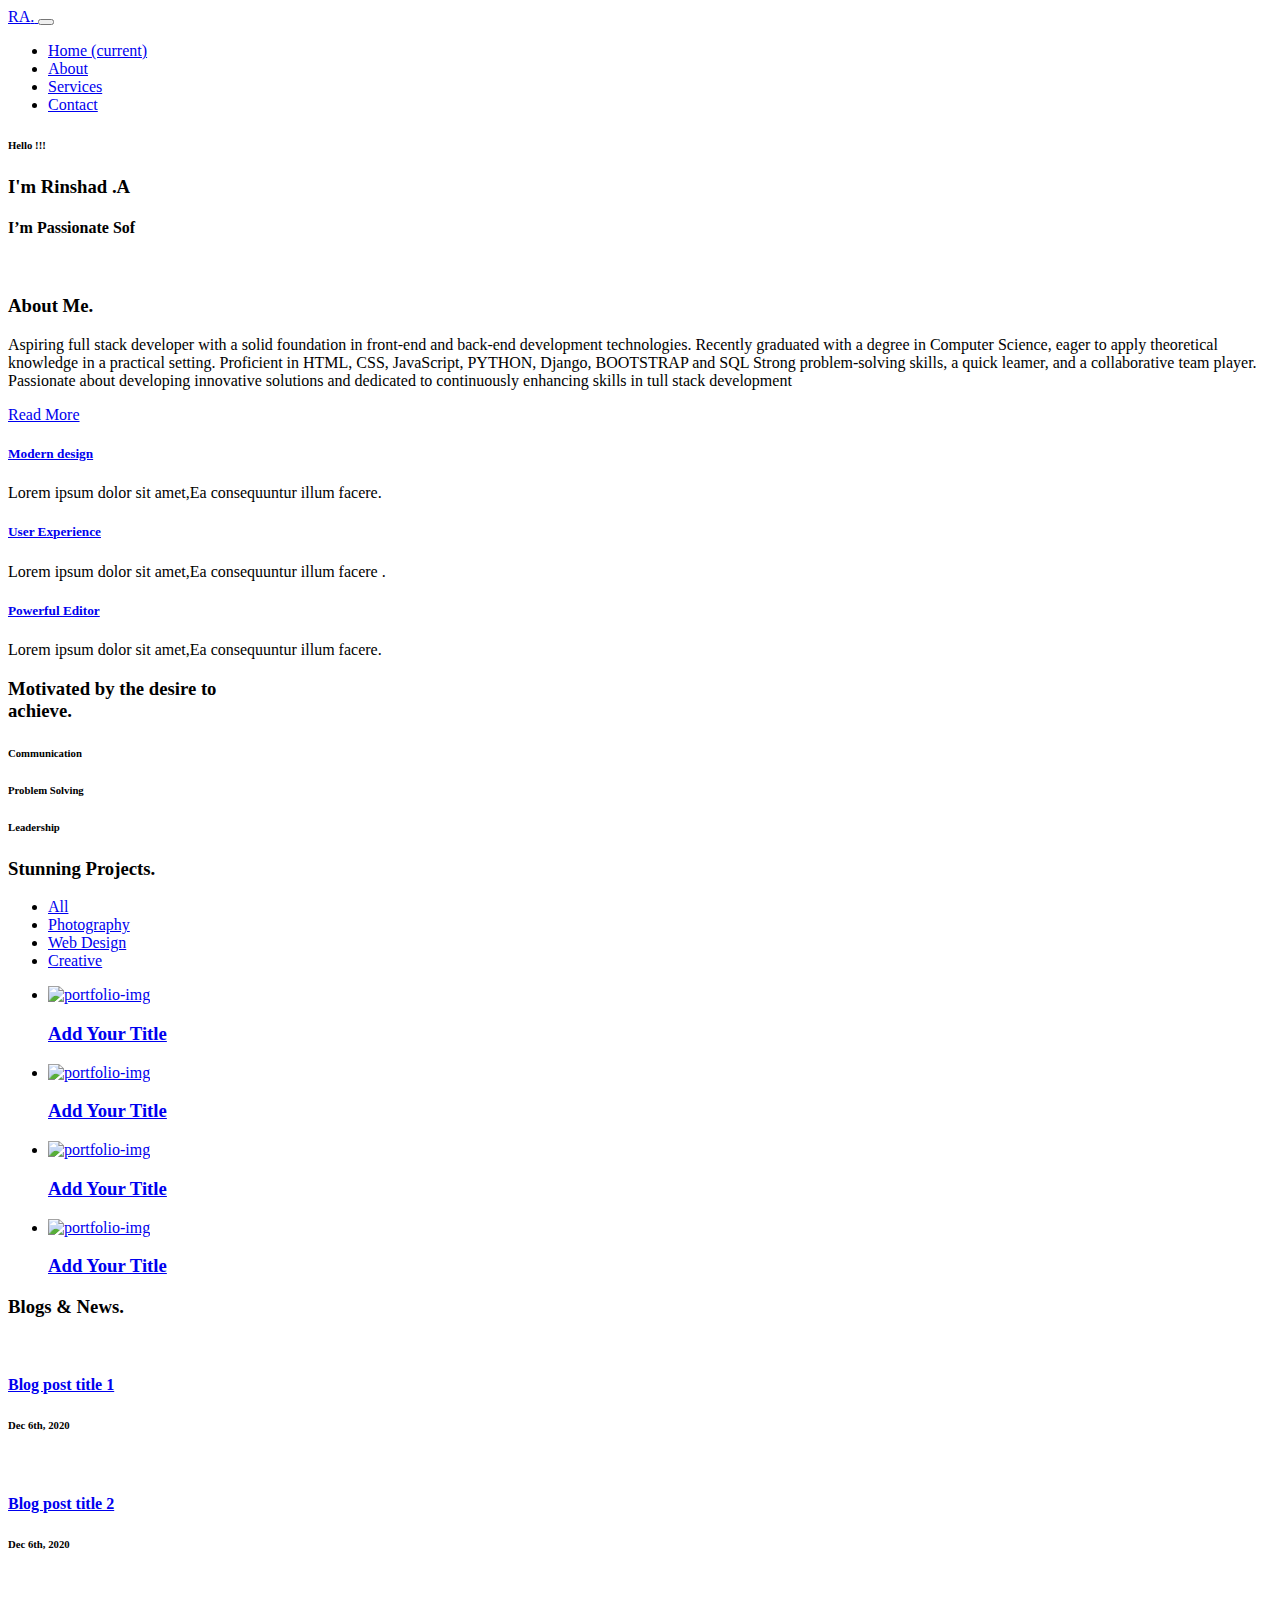
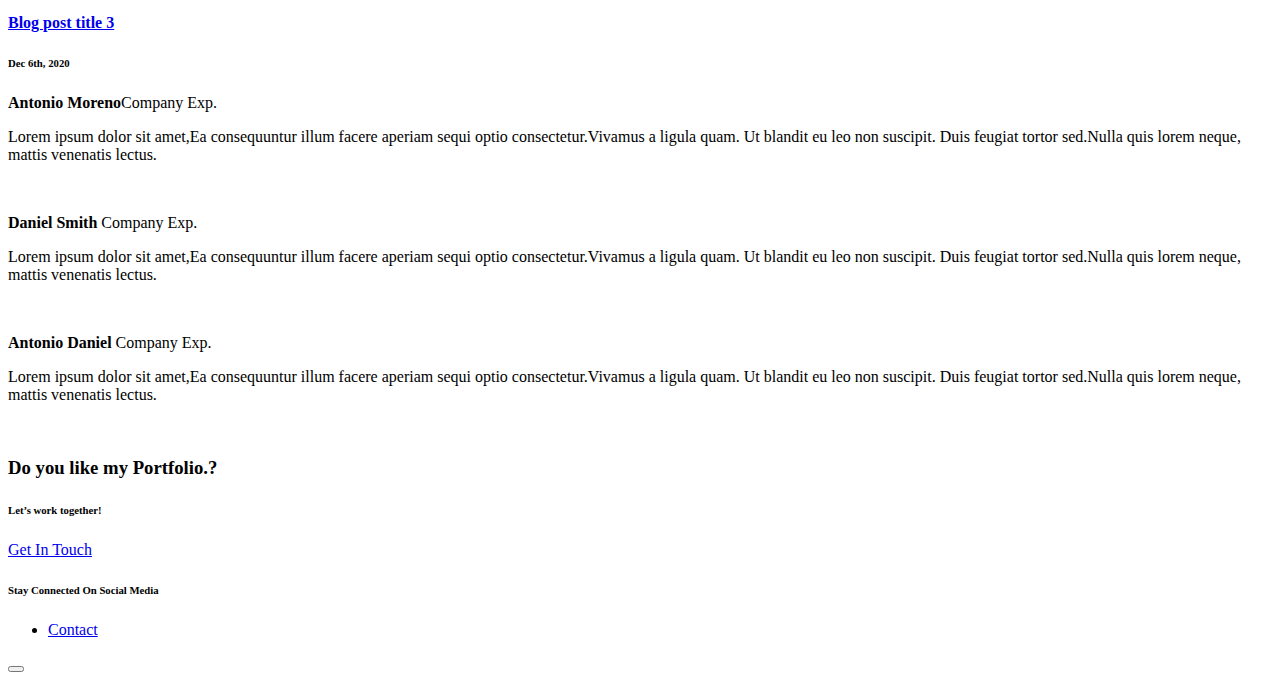
==== index.html @ f777f8e8 "added resume" ====
<!doctype html>
<html lang="zxx">

<head>
  <!-- Required meta tags -->
  <meta charset="utf-8">
  <meta name="viewport" content="width=device-width, initial-scale=1, shrink-to-fit=no">
  <title>Personal Website</title>
  <!-- Template CSS -->
  <link rel="stylesheet" href="assets/css/style-starter.css">
  <!-- Template CSS -->
  <link href="//fonts.googleapis.com/css?family=Spartan:400,500,600,700,900&display=swap" rel="stylesheet">
  <!-- Template CSS -->

</head>
<body>
  <!-- /Homepage-->
  <section class="w3l-banner-main">
    <!-- //Header -->
    <section class="banner-main-inf" id="section07">
      <header id="site-header" class="header-top">
        <nav class="navbar navbar-expand-lg shift " id="header">
          <a class="navbar-brand" href="index.html">
            RA<span class="dot-1">.</span>
          </a>
          <button class="navbar-toggler bg-gradient" type="button" data-toggle="collapse"
            data-target="#navbarTogglerDemo02" aria-controls="navbarTogglerDemo02" aria-expanded="false"
            aria-label="Toggle navigation"><span class="navbar-toggler-icon fa fa-bars"> </span>
          </button>

          <div class="collapse navbar-collapse" id="navbarTogglerDemo02">
            <ul class="navbar-nav ml-auto">
              <li class="nav-item active">
                <a class="nav-link" href="index.html">Home <span class="sr-only">(current)</span></a>
              </li>
              <li class="nav-item">
                <a class="nav-link effect-3" href="about.html">About</a>
              </li>
              <li class="nav-item">
                <a class="nav-link effect-3" href="services.html">Services</a>
              </li>
             
              <li class="nav-item">
                <a class="nav-link effect-3" href="contact.html">Contact</a>
              </li>
            </ul>

          </div>
        </nav>
      </header>
      <!-- //Header -->
      <!--/banner-content-->
      <div class="bannerhny-content text-center">
        <div class="layer">
          <div class="bannerhnyinf">
            <h6>Hello !!!</h6>
            <h3>I'm Rinshad .A</h3>
            <h4 class="ban-t"> I’m Passionate <span class="typed-text"></span><span class="cursor">&nbsp</span></h4>
            <div class="scroll-button">
              <a href="#about" class="scroll">
                <div class="icon-scroll">
                  <div class="mouse">
                    <div class="wheel"></div>
                  </div>
                  <div class="icon-arrows">
                    <span></span>
                  </div>
                </div>
              </a>
            </div>
          </div>
        </div>
        <!--//banner-content-->
      </div>
      </div>
    </section>
    <!-- //Homepage -->
<section class="w3l-content-w-photo-6" id="about">
	<!-- /content-grids-->
	<div class="content-photo-info py-5">
		<div class="container py-lg-3">
			<!-- /row-->
			<div class="content-photo-grids row mt-lg-5 mt-4">
				<div class="photo-6-inf-left col-lg-6 pr-lg-4">
					<img src="assets/images/MainOne_cropped.jpg" class="img-fluid" alt="">
				</div>
				<div class="photo-6-inf-right col-lg-6 text-left pl-lg-5">

					<h3 class="hny-title">
						About Me<span class="dot-1">.</span></h3>
					<p>Aspiring full stack developer with a solid foundation in front-end and back-end development technologies. Recently graduated with a degree in Computer Science, eager to apply theoretical knowledge in a practical setting. Proficient in HTML, CSS, JavaScript, PYTHON, Django, BOOTSTRAP and SQL Strong problem-solving skills, a quick leamer, and a collaborative team player. Passionate about developing innovative solutions and dedicated to continuously enhancing skills in tull stack development</p>
					<div class="read-more mt-lg-5 mt-4">
						<a href="about.html" class="read-more">
							<span class="more_icon fa fa-long-arrow-right"></span>
							<span class="more_text">Read More</span>
						</a>
					</div>
				</div>
			</div>
			<!-- //row-->
			<!-- /row-->
			<div class="about-content-grids row py-lg-5 py-4 mt-lg-5 mt-4">
				<div class="col-lg-4 col-md-6 about-gd mt-3">
					<div class="about-gd-inn">
						<span class="fa fa-magic icon-fea1" aria-hidden="true"></span>
						<h5><a href="#URL">Modern design</a></h5>
						<p>Lorem ipsum dolor sit amet,Ea consequuntur illum facere.</p>

					</div>
				</div>
				<div class="col-lg-4 col-md-6 about-gd mt-3">
					<div class="about-gd-inn">
						<span class="fa fa-umbrella icon-fea1" aria-hidden="true"></span>
						<h5><a href="#URL">User Experience</a></h5>
						<p>Lorem ipsum dolor sit amet,Ea consequuntur illum facere .</p>

					</div>
				</div>
				<div class="col-lg-4 col-md-6 about-gd mt-3">
					<div class="about-gd-inn">
						<span class="fa fa-pencil-square-o icon-fea1" aria-hidden="true"></span>
						<h5><a href="#URL">Powerful Editor</a></h5>
						<p>Lorem ipsum dolor sit amet,Ea consequuntur illum facere.</p>

					</div>
				</div>

			</div>
			<!-- //row-->

		</div>
	</div>
</section>
<!-- //content-grids-->

<section class="w3l-content-6">
	<!-- /content-6-section -->
	  <div class="content-6-mian py-5">
			 <div class="container py-lg-3">
					 <div class="content-info-in row">
							 <div class="content-gd col-lg-5">
								<h3 class="hny-title">Motivated by the desire to <br>achieve<span class="dot-1">.</span>
							 </div>
							 <div class="content-gd col-lg-7">
								<div class="progress-info">
									<h6 class="progress-tittle">Communication</h6>
									<div class="progress">
										<div class="progress-bar progress-bar-striped" role="progressbar" style="width: 90%" aria-valuenow="90" aria-valuemin="0" aria-valuemax="100">
										</div>
									</div>
								</div>
								<div class="progress-info">
									<h6 class="progress-tittle">Problem Solving
									</h6>
									<div class="progress">
										<div class="progress-bar progress-bar-striped" role="progressbar" style="width: 95%" aria-valuenow="95" aria-valuemin="0" aria-valuemax="100">
										</div>
									</div>
								</div>
								<div class="progress-info">
									<h6 class="progress-tittle">Leadership</h6>
									<div class="progress">
										<div class="progress-bar progress-bar-striped" role="progressbar" style="width: 95%" aria-valuenow="95" aria-valuemin="0" aria-valuemax="100">
										</div>
									</div>
								</div>
							 </div>
					 </div>
				 </div>
			 </div>
	 </section>
   <!-- //content-6-section -->

  
<section class="w3-gallery">
	<!-- Portfolio -->
	<div class="portfolio py-5">
		<div class="container py-lg-5">

			<h3 class="hny-title">Stunning Projects<span class="dot-1">.</span></h3>

			<!-- /Portfolio-grids -->
			<ul class="portfolio-categ filter my-md-5 my-4 p-0">
				<li class="port-filter all active">
					<a href="#">All</a>
				</li>
				<li class="cat-item-1">
					<a href="#" title="Category 1">Photography</a>
				</li>
				<li class="cat-item-2">
					<a href="#" title="Category 2">Web Design</a>
				</li>
				<li class="cat-item-3">
					<a href="#" title="Category 3">Creative</a>
				</li>

			</ul>
			<ul class="portfolio-area clearfix p-0 m-0 row">
				<li class="portfolio-item2 content" data-id="id-1" data-type="cat-item-1">
					<span class="image-block">

						<a class="image-zoom" href="assets/images/g1.jpg" data-gal="prettyPhoto[gallery]">
							<div class="content-overlay"></div>
							<img src="assets/images/g1.jpg" class="img-fluid" alt="portfolio-img">

							<div class="content-details fadeIn-bottom">
								<h3 class="content-title">Add Your Title</h3>

							</div>
						</a>
					</span>
				</li>
				<li class="portfolio-item2 content" data-id="id-2" data-type="cat-item-2">
					<span class="image-block">

						<a class="image-zoom" href="assets/images/g2.jpg" data-gal="prettyPhoto[gallery]">
							<div class="content-overlay"></div>
							<img src="assets/images/g2.jpg" class="img-fluid" alt="portfolio-img">
							<div class="content-details fadeIn-bottom">
								<h3 class="content-title">Add Your Title</h3>

							</div>
						</a>
					</span>
				</li>
				<li class="portfolio-item2 content" data-id="id-3" data-type="cat-item-3">
					<span class="image-block">

						<a class="image-zoom" href="assets/images/g3.jpg" data-gal="prettyPhoto[gallery]">
							<div class="content-overlay"></div>
							<img src="assets/images/g3.jpg" class="img-fluid" alt="portfolio-img">
							<div class="content-details fadeIn-bottom">
								<h3 class="content-title">Add Your Title</h3>

							</div>
						</a>
					</span>
				</li>
				<li class="portfolio-item2 content" data-id="id-4" data-type="cat-item-2">
					<span class="image-block">

						<a class="image-zoom" href="assets/images/g4.jpg" data-gal="prettyPhoto[gallery]">
							<div class="content-overlay"></div>
							<img src="assets/images/g4.jpg" class="img-fluid" alt="portfolio-img">
							<div class="content-details fadeIn-bottom">
								<h3 class="content-title">Add Your Title</h3>

							</div>
						</a>
					</span>
				</li>

				
			</ul>
			<!--end portfolio-area -->
			<!-- /Portfolio-grids -->
		</div>

	</div>
</section>
<!-- //Portfolio -->
<!-- blog with slider -->
<section class="blog-slider">
    <div class="blog-slider-inner py-5">
        <div class="container py-lg-5">
            <h3 class="hny-title two">
                Blogs & News<span class="dot-1">.</span></h3>
            <div class="row inner-sec-w3layouts mt-4">
                <div class="col-lg-4 col-md-6 content-left-sec blog-slide-grid mt-4">
                    <div class="blog-slide-img">
                        <a href="#"><img src="assets/images/1.jpg" class="img img-fluid" alt=""></a>
                    </div>
                    <div class="blog-slide-info">

                        <a href="#">
                            <h4 class="mt-4 mb-0">Blog post title 1</h4>
                        </a>
                        <h6 class="mt-sm-2 mt-1">Dec 6th, 2020</h6>

                    </div>
                </div>
                <div class="col-lg-4 col-md-6 content-left-sec blog-slide-grid mt-4">
                    <div class="blog-slide-img">
                        <a href="#"><img src="assets/images/2.jpg" class="img img-fluid" alt=""></a>
                    </div>
                    <div class="blog-slide-info">

                        <a href="#">
                            <h4 class="mt-4 mb-0">Blog post title 2</h4>
                        </a>
                        <h6 class="mt-sm-2 mt-1">Dec 6th, 2020</h6>

                    </div>
                </div>

                <div class="col-lg-4 col-md-6 content-left-sec blog-slide-grid mt-4">
                    <div class="blog-slide-img">
                        <a href="#"><img src="assets/images/3.jpg" class="img img-fluid" alt=""></a>
                    </div>
                    <div class="blog-slide-info">

                        <a href="#">
                            <h4 class="mt-4 mb-0">Blog post title 3</h4>
                        </a>
                        <h6 class="mt-sm-2 mt-1">Dec 6th, 2020</h6>

                    </div>
                </div>

            </div>
        </div>
    </div>
</section>
<!-- //blog with slider -->
<section class="w3l-customers-6">
	<!--/customers -->
	<div class="customers-6-infhny py-5">
		<div class="container py-lg-5">
			<!--/customers -->
			<div id="owl-demo2" class="owl-carousel owl-theme">
				<!--/slide1-->
				<div class="item">
					<div class="teastimonials-content">
						<div class="teastimonials-left">
								<div class="teasti-innf">
										<p class="overview"><b>Antonio Moreno</b><span class="city">Company Exp.</span></p>
										<p class="testimonial">Lorem ipsum dolor sit amet,Ea consequuntur illum facere aperiam sequi optio consectetur.Vivamus a ligula quam. Ut blandit eu leo non suscipit. Duis feugiat tortor sed.Nulla quis lorem neque, mattis venenatis lectus.</p>
								</div>
						</div>
						<div class="teastimonials-right">
								<img
								src="assets/images/team2.jpg" class="img-fluid" alt="">
						</div>
					</div>
				</div>
				<!--//slide1-->
				<!--/slide1-->
				<div class="item">
					<div class="teastimonials-content">
						<div class="teastimonials-left">
								<div class="teasti-innf">
										<p class="overview"><b>Daniel Smith </b><span class="city">Company Exp.</span></p>
										<p class="testimonial">Lorem ipsum dolor sit amet,Ea consequuntur illum facere aperiam sequi optio consectetur.Vivamus a ligula quam. Ut blandit eu leo non suscipit. Duis feugiat tortor sed.Nulla quis lorem neque, mattis venenatis lectus.</p>
								</div>
						</div>
						<div class="teastimonials-right">
								<img
								src="assets/images/team3.jpg" class="img-fluid" alt="">
						</div>
					</div>
				</div>
				<!--//slide1-->
				<!--/slide1-->
				<div class="item">
					<div class="teastimonials-content">
						<div class="teastimonials-left">
							<div class="teasti-innf">
									<p class="overview"><b>Antonio Daniel </b><span class="city">Company Exp.</span></p>
									<p class="testimonial">Lorem ipsum dolor sit amet,Ea consequuntur illum facere aperiam sequi optio consectetur.Vivamus a ligula quam. Ut blandit eu leo non suscipit. Duis feugiat tortor sed.Nulla quis lorem neque, mattis venenatis lectus.</p>
							</div>		
						</div>
						<div class="teastimonials-right">
								<img src="assets/images/team1.jpg" class="img-fluid" alt="">
								
						</div>
					</div>
				</div>
				<!--//slide1-->

			</div>
			<!--//customers -->
		</div>
</section>
<!-- //customers-6-->
    <!--/w3l-download-main-->
    <section class="w3l-download-main">
    	<!--/download-->
    	<div class="download-content text-center">
    		<div class="layer-2 py-5">
    			<div class="container py-lg-3">
    				<h3 class="hny-title two">Do you like my Portfolio<span class="dot-1">.</span>?</h3>
    				<h6>Let’s work together!</h6>
    				<div class="read-more mt-lg-5 mt-4">
    					<a href="contact.html" class="read-more">
    						<span class="more_icon fa fa-long-arrow-right"></span>
    						<span class="more_text">Get In Touch</span>
    					</a>
    				</div>
    			</div>
    		</div>
    	</div>
    	</div>
    	<!--//download-->
    </section>
    <!--//w3l-download-main-->
<!-- footer -->
<footer class="w3l-footer-16">
    <div class="footer-content py-lg-5 py-4 text-center">
        <div class="container">
            <div class="row copy-right">
                <div class="col-lg-6 footer-left text-lg-left text-center">
                    <h6><b>Stay Connected On
						Social Media <span class="fa fa-heart" aria-hidden="true"></span></b></h6>
                </div>
                <div class="col-lg-6 footer-right text-lg-right text-center">
                    <ul class="footer-gd-16">
                        <!-- <li><a href="#">Terms</a></li>
                        <li><a href="#">Support</a></li>
                        <li><a href="#">Privacy</a></li> -->
                        <li><a href="contact.html">Contact</a></li>
                    </ul>
                    <div class="share-icons-footer ml-lg-4">
                        <a href="https://www.instagram.com/rin_ju_?igsh=bmNlN2V2bW40Y2h3"><span class="fa fa-instagram" aria-hidden="true"></span></a>
                        <a href="https://github.com/rinshad-py"><span class="fa fa-github" aria-hidden="true"></span></a>
                        <a href="https://www.facebook.com/rinshad.rinju.37/"><span class="fa fa-facebook" aria-hidden="true"></span></a>
						<a href="https://x.com/ARynshad44571?s=09"><span class="fa fa-twitter" aria-hidden="true"></span></a>
                    </div>
                </div>
            </div>
            <button onclick="topFunction()" id="movetop" title="Go to top">
                <span class="fa fa-angle-up"></span>
            </button>
        </div>
    </div>

    <!-- move top -->
    <script>
        // When the user scrolls down 20px from the top of the document, show the button
        window.onscroll = function () {
            scrollFunction()
        };

        function scrollFunction() {
            if (document.body.scrollTop > 20 || document.documentElement.scrollTop > 20) {
                document.getElementById("movetop").style.display = "block";
            } else {
                document.getElementById("movetop").style.display = "none";
            }
        }

        // When the user clicks on the button, scroll to the top of the document
        function topFunction() {
            document.body.scrollTop = 0;
            document.documentElement.scrollTop = 0;
        }
    </script>
    <!-- //move top -->
    <script>
        $(function () {
            $('.navbar-toggler').click(function () {
                $('body').toggleClass('noscroll');
            })
        });
    </script>
</footer>
<!-- //footer -->
</body>

</html>

<script src="assets/js/jquery-3.3.1.min.js"></script>
<!-- disable body scroll which navbar is in active -->

<!--//-->
<script>
  $(function () {
    $('.navbar-toggler').click(function () {
      $('body').toggleClass('noscroll');
    })
  });
</script>
<!--/scroll-down-JS-->
<script>
  $(function () {
    $('a[href*=#]').on('click', function (e) {
      e.preventDefault();
      $('html, body').animate({
        scrollTop: $($(this).attr('href')).offset().top
      }, 500, 'linear');
    });
  });
</script>
<!--//scroll-down-JS-->
<!-- /typig-text-->
<script>
  const typedTextSpan = document.querySelector(".typed-text");
  const cursorSpan = document.querySelector(".cursor");

  const textArray = ['Software Developer', "Full Stack Developer", "Python Backend Developer", "Django Web Engineer"];
  const typingDelay = 200;
  const erasingDelay = 10;
  const newTextDelay = 100; // Delay between current and next text
  let textArrayIndex = 0;
  let charIndex = 0;

  function type() {
    if (charIndex < textArray[textArrayIndex].length) {
      if (!cursorSpan.classList.contains("typing")) cursorSpan.classList.add("typing");
      typedTextSpan.textContent += textArray[textArrayIndex].charAt(charIndex);
      charIndex++;
      setTimeout(type, typingDelay);
    } else {
      cursorSpan.classList.remove("typing");
      setTimeout(erase, newTextDelay);
    }
  }

  function erase() {
    if (charIndex > 0) {
      // add class 'typing' if there's none
      if (!cursorSpan.classList.contains("typing")) {
        cursorSpan.classList.add("typing");
      }
      typedTextSpan.textContent = textArray[textArrayIndex].substring(0, 0);
      charIndex--;
      setTimeout(erase, erasingDelay);
    } else {
      cursorSpan.classList.remove("typing");
      textArrayIndex++;
      if (textArrayIndex >= textArray.length) textArrayIndex = 0;
      setTimeout(type, typingDelay);
    }
  }

  document.addEventListener("DOMContentLoaded", function () { // On DOM Load initiate the effect
    if (textArray.length) setTimeout(type, newTextDelay + 250);
  });
</script>
<!-- //typig-text-->
<!-- for blog carousel slider -->
<script src="assets/js/owl.carousel1.js"></script>
<script>
  $(document).ready(function () {
    $("#owl-demo2").owlCarousel({
      items:1,
		        lazyLoad : true,
		        autoPlay : true,
		        navigation : false,
			    navigationText : ["",""],
			    rewindNav : false,
			    scrollPerPage :true,
			    pagination : false,
    			paginationNumbers: false,
      
    })
  })
</script>


<!-- //for blog carousel slider -->
<!-- jQuery-Photo-filter-lightbox-portfolio-plugin -->
<script src="assets/js/jquery-1.7.2.js"></script>
<script src="assets/js/jquery.quicksand.js"></script>
<script src="assets/js/script.js"></script>
<script src="assets/js/jquery.prettyPhoto.js"></script>
<!-- //jQuery-Photo-filter-lightbox-portfolio-plugin -->

<script src="assets/js/bootstrap.min.js"></script>
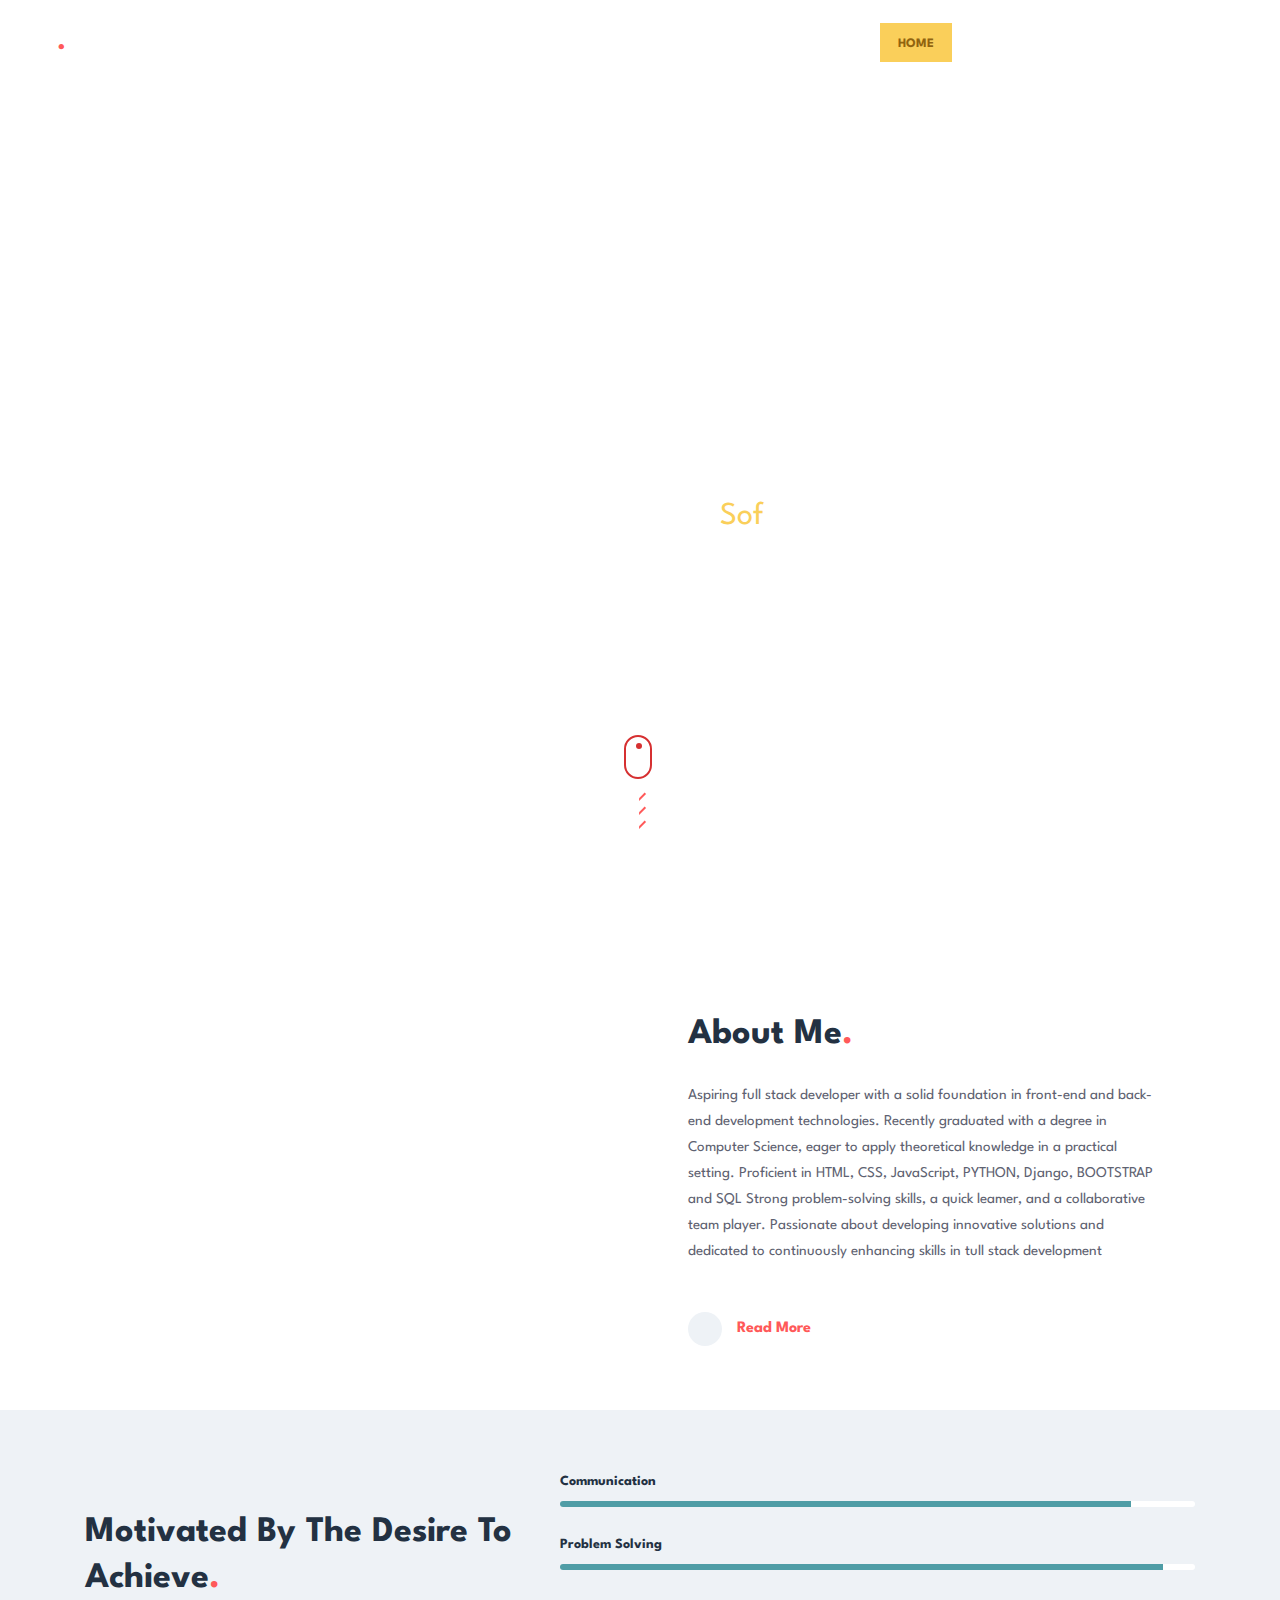
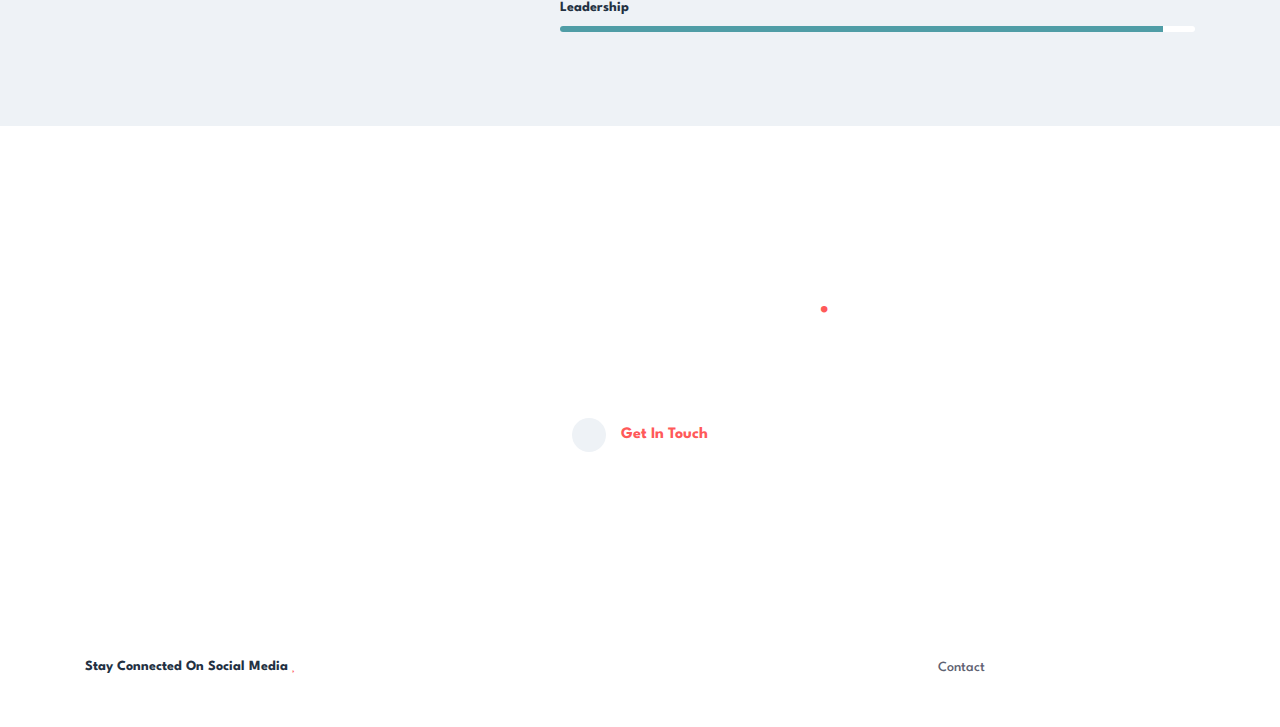
==== commit 3edbd824: "added seperate projects page" ====
--- a/index.html
+++ b/index.html
@@ -6,7 +6,7 @@
   <!-- Required meta tags -->
   <meta charset="utf-8">
   <meta name="viewport" content="width=device-width, initial-scale=1, shrink-to-fit=no">
-  <title>Personal Website</title>
+  <title>Rinshad Portfolio</title>
   <!-- Template CSS -->
   <link rel="stylesheet" href="assets/css/style-starter.css">
   <!-- Template CSS -->
@@ -38,9 +38,8 @@
                 <a class="nav-link effect-3" href="about.html">About</a>
               </li>
               <li class="nav-item">
-                <a class="nav-link effect-3" href="services.html">Services</a>
+                <a class="nav-link effect-3" href="services.html">Projects</a>
               </li>
-             
               <li class="nav-item">
                 <a class="nav-link effect-3" href="contact.html">Contact</a>
               </li>
@@ -50,6 +49,8 @@
         </nav>
       </header>
       <!-- //Header -->
+
+
       <!--/banner-content-->
       <div class="bannerhny-content text-center">
         <div class="layer">
@@ -99,35 +100,7 @@
 				</div>
 			</div>
 			<!-- //row-->
-			<!-- /row-->
-			<div class="about-content-grids row py-lg-5 py-4 mt-lg-5 mt-4">
-				<div class="col-lg-4 col-md-6 about-gd mt-3">
-					<div class="about-gd-inn">
-						<span class="fa fa-magic icon-fea1" aria-hidden="true"></span>
-						<h5><a href="#URL">Modern design</a></h5>
-						<p>Lorem ipsum dolor sit amet,Ea consequuntur illum facere.</p>
-
-					</div>
-				</div>
-				<div class="col-lg-4 col-md-6 about-gd mt-3">
-					<div class="about-gd-inn">
-						<span class="fa fa-umbrella icon-fea1" aria-hidden="true"></span>
-						<h5><a href="#URL">User Experience</a></h5>
-						<p>Lorem ipsum dolor sit amet,Ea consequuntur illum facere .</p>
-
-					</div>
-				</div>
-				<div class="col-lg-4 col-md-6 about-gd mt-3">
-					<div class="about-gd-inn">
-						<span class="fa fa-pencil-square-o icon-fea1" aria-hidden="true"></span>
-						<h5><a href="#URL">Powerful Editor</a></h5>
-						<p>Lorem ipsum dolor sit amet,Ea consequuntur illum facere.</p>
-
-					</div>
-				</div>
-
-			</div>
-			<!-- //row-->
+			
 
 		</div>
 	</div>
@@ -173,205 +146,9 @@
    <!-- //content-6-section -->
 
   
-<section class="w3-gallery">
-	<!-- Portfolio -->
-	<div class="portfolio py-5">
-		<div class="container py-lg-5">
-
-			<h3 class="hny-title">Stunning Projects<span class="dot-1">.</span></h3>
-
-			<!-- /Portfolio-grids -->
-			<ul class="portfolio-categ filter my-md-5 my-4 p-0">
-				<li class="port-filter all active">
-					<a href="#">All</a>
-				</li>
-				<li class="cat-item-1">
-					<a href="#" title="Category 1">Photography</a>
-				</li>
-				<li class="cat-item-2">
-					<a href="#" title="Category 2">Web Design</a>
-				</li>
-				<li class="cat-item-3">
-					<a href="#" title="Category 3">Creative</a>
-				</li>
-
-			</ul>
-			<ul class="portfolio-area clearfix p-0 m-0 row">
-				<li class="portfolio-item2 content" data-id="id-1" data-type="cat-item-1">
-					<span class="image-block">
-
-						<a class="image-zoom" href="assets/images/g1.jpg" data-gal="prettyPhoto[gallery]">
-							<div class="content-overlay"></div>
-							<img src="assets/images/g1.jpg" class="img-fluid" alt="portfolio-img">
-
-							<div class="content-details fadeIn-bottom">
-								<h3 class="content-title">Add Your Title</h3>
-
-							</div>
-						</a>
-					</span>
-				</li>
-				<li class="portfolio-item2 content" data-id="id-2" data-type="cat-item-2">
-					<span class="image-block">
-
-						<a class="image-zoom" href="assets/images/g2.jpg" data-gal="prettyPhoto[gallery]">
-							<div class="content-overlay"></div>
-							<img src="assets/images/g2.jpg" class="img-fluid" alt="portfolio-img">
-							<div class="content-details fadeIn-bottom">
-								<h3 class="content-title">Add Your Title</h3>
-
-							</div>
-						</a>
-					</span>
-				</li>
-				<li class="portfolio-item2 content" data-id="id-3" data-type="cat-item-3">
-					<span class="image-block">
-
-						<a class="image-zoom" href="assets/images/g3.jpg" data-gal="prettyPhoto[gallery]">
-							<div class="content-overlay"></div>
-							<img src="assets/images/g3.jpg" class="img-fluid" alt="portfolio-img">
-							<div class="content-details fadeIn-bottom">
-								<h3 class="content-title">Add Your Title</h3>
-
-							</div>
-						</a>
-					</span>
-				</li>
-				<li class="portfolio-item2 content" data-id="id-4" data-type="cat-item-2">
-					<span class="image-block">
-
-						<a class="image-zoom" href="assets/images/g4.jpg" data-gal="prettyPhoto[gallery]">
-							<div class="content-overlay"></div>
-							<img src="assets/images/g4.jpg" class="img-fluid" alt="portfolio-img">
-							<div class="content-details fadeIn-bottom">
-								<h3 class="content-title">Add Your Title</h3>
-
-							</div>
-						</a>
-					</span>
-				</li>
-
-				
-			</ul>
-			<!--end portfolio-area -->
-			<!-- /Portfolio-grids -->
-		</div>
-
-	</div>
-</section>
-<!-- //Portfolio -->
-<!-- blog with slider -->
-<section class="blog-slider">
-    <div class="blog-slider-inner py-5">
-        <div class="container py-lg-5">
-            <h3 class="hny-title two">
-                Blogs & News<span class="dot-1">.</span></h3>
-            <div class="row inner-sec-w3layouts mt-4">
-                <div class="col-lg-4 col-md-6 content-left-sec blog-slide-grid mt-4">
-                    <div class="blog-slide-img">
-                        <a href="#"><img src="assets/images/1.jpg" class="img img-fluid" alt=""></a>
-                    </div>
-                    <div class="blog-slide-info">
-
-                        <a href="#">
-                            <h4 class="mt-4 mb-0">Blog post title 1</h4>
-                        </a>
-                        <h6 class="mt-sm-2 mt-1">Dec 6th, 2020</h6>
-
-                    </div>
-                </div>
-                <div class="col-lg-4 col-md-6 content-left-sec blog-slide-grid mt-4">
-                    <div class="blog-slide-img">
-                        <a href="#"><img src="assets/images/2.jpg" class="img img-fluid" alt=""></a>
-                    </div>
-                    <div class="blog-slide-info">
-
-                        <a href="#">
-                            <h4 class="mt-4 mb-0">Blog post title 2</h4>
-                        </a>
-                        <h6 class="mt-sm-2 mt-1">Dec 6th, 2020</h6>
-
-                    </div>
-                </div>
-
-                <div class="col-lg-4 col-md-6 content-left-sec blog-slide-grid mt-4">
-                    <div class="blog-slide-img">
-                        <a href="#"><img src="assets/images/3.jpg" class="img img-fluid" alt=""></a>
-                    </div>
-                    <div class="blog-slide-info">
-
-                        <a href="#">
-                            <h4 class="mt-4 mb-0">Blog post title 3</h4>
-                        </a>
-                        <h6 class="mt-sm-2 mt-1">Dec 6th, 2020</h6>
-
-                    </div>
-                </div>
-
-            </div>
-        </div>
-    </div>
-</section>
-<!-- //blog with slider -->
-<section class="w3l-customers-6">
-	<!--/customers -->
-	<div class="customers-6-infhny py-5">
-		<div class="container py-lg-5">
-			<!--/customers -->
-			<div id="owl-demo2" class="owl-carousel owl-theme">
-				<!--/slide1-->
-				<div class="item">
-					<div class="teastimonials-content">
-						<div class="teastimonials-left">
-								<div class="teasti-innf">
-										<p class="overview"><b>Antonio Moreno</b><span class="city">Company Exp.</span></p>
-										<p class="testimonial">Lorem ipsum dolor sit amet,Ea consequuntur illum facere aperiam sequi optio consectetur.Vivamus a ligula quam. Ut blandit eu leo non suscipit. Duis feugiat tortor sed.Nulla quis lorem neque, mattis venenatis lectus.</p>
-								</div>
-						</div>
-						<div class="teastimonials-right">
-								<img
-								src="assets/images/team2.jpg" class="img-fluid" alt="">
-						</div>
-					</div>
-				</div>
-				<!--//slide1-->
-				<!--/slide1-->
-				<div class="item">
-					<div class="teastimonials-content">
-						<div class="teastimonials-left">
-								<div class="teasti-innf">
-										<p class="overview"><b>Daniel Smith </b><span class="city">Company Exp.</span></p>
-										<p class="testimonial">Lorem ipsum dolor sit amet,Ea consequuntur illum facere aperiam sequi optio consectetur.Vivamus a ligula quam. Ut blandit eu leo non suscipit. Duis feugiat tortor sed.Nulla quis lorem neque, mattis venenatis lectus.</p>
-								</div>
-						</div>
-						<div class="teastimonials-right">
-								<img
-								src="assets/images/team3.jpg" class="img-fluid" alt="">
-						</div>
-					</div>
-				</div>
-				<!--//slide1-->
-				<!--/slide1-->
-				<div class="item">
-					<div class="teastimonials-content">
-						<div class="teastimonials-left">
-							<div class="teasti-innf">
-									<p class="overview"><b>Antonio Daniel </b><span class="city">Company Exp.</span></p>
-									<p class="testimonial">Lorem ipsum dolor sit amet,Ea consequuntur illum facere aperiam sequi optio consectetur.Vivamus a ligula quam. Ut blandit eu leo non suscipit. Duis feugiat tortor sed.Nulla quis lorem neque, mattis venenatis lectus.</p>
-							</div>		
-						</div>
-						<div class="teastimonials-right">
-								<img src="assets/images/team1.jpg" class="img-fluid" alt="">
-								
-						</div>
-					</div>
-				</div>
-				<!--//slide1-->
-
-			</div>
-			<!--//customers -->
-		</div>
-</section>
+
+
+
 <!-- //customers-6-->
     <!--/w3l-download-main-->
     <section class="w3l-download-main">
@@ -380,7 +157,7 @@
     		<div class="layer-2 py-5">
     			<div class="container py-lg-3">
     				<h3 class="hny-title two">Do you like my Portfolio<span class="dot-1">.</span>?</h3>
-    				<h6>Let’s work together!</h6>
+    				<h6>Drop me a line!</h6>
     				<div class="read-more mt-lg-5 mt-4">
     					<a href="contact.html" class="read-more">
     						<span class="more_icon fa fa-long-arrow-right"></span>
@@ -394,6 +171,8 @@
     	<!--//download-->
     </section>
     <!--//w3l-download-main-->
+
+
 <!-- footer -->
 <footer class="w3l-footer-16">
     <div class="footer-content py-lg-5 py-4 text-center">
@@ -405,9 +184,7 @@
                 </div>
                 <div class="col-lg-6 footer-right text-lg-right text-center">
                     <ul class="footer-gd-16">
-                        <!-- <li><a href="#">Terms</a></li>
-                        <li><a href="#">Support</a></li>
-                        <li><a href="#">Privacy</a></li> -->
+                        
                         <li><a href="contact.html">Contact</a></li>
                     </ul>
                     <div class="share-icons-footer ml-lg-4">
@@ -415,6 +192,8 @@
                         <a href="https://github.com/rinshad-py"><span class="fa fa-github" aria-hidden="true"></span></a>
                         <a href="https://www.facebook.com/rinshad.rinju.37/"><span class="fa fa-facebook" aria-hidden="true"></span></a>
 						<a href="https://x.com/ARynshad44571?s=09"><span class="fa fa-twitter" aria-hidden="true"></span></a>
+						<a href="https://www.linkedin.com/in/rinshad-a-a29687279?utm_source=share&utm_campaign=share_via&utm_content=profile&utm_medium=android_app"><span class="fa fa fa-linkedin-square" aria-hidden="true"></span></a>
+						<a href="https://wa.me/919809331970?text=I checked out your portfolio and thought it was great⭐. 'YourName'"><span class="fa fa-whatsapp" aria-hidden="true"></span></a>
                     </div>
                 </div>
             </div>
--- a/assets/css/style-starter.css
+++ b/assets/css/style-starter.css
@@ -0,0 +1,18683 @@
+
+/*
+Author: W3layouts
+Author URL: http://w3layouts.com
+ */
+@charset "UTF-8";
+
+html {
+  scroll-behavior: smooth;
+}
+
+h1,
+h2,
+h3,
+h4,
+h5,
+h6 {
+  font-family: 'Spartan', sans-serif;
+  font-weight: 700;
+}
+
+body,
+body a,
+body li,
+body p,
+.btn,
+input {
+  font-family: 'Spartan', sans-serif;
+}
+
+body p {
+  line-height: 26px;
+  font-weight: 400;
+  font-size: 15px;
+}
+
+ol,
+ul,
+dl {
+  margin-top: 0;
+  margin-bottom: 0rem;
+  padding: 0;
+}
+
+.form-control:focus {
+  box-shadow: none !important;
+}
+
+body a:hover {
+  color: #ff5959;
+  transition: 0.3s ease;
+}
+
+body input,
+button,
+.btn,
+textarea {
+  border-radius: 6px;
+  font-family: 'Spartan', sans-serif;
+}
+
+body img {
+  border-radius: 6px;
+}
+
+.noscroll {
+  overflow: hidden;
+}
+
+h3.hny-title,
+h3.hny-title.two {
+  font-size: 36px;
+  line-height: 46px;
+  color: #233142;
+  margin-bottom: 24px;
+  text-transform: capitalize;
+  font-weight: 700;
+}
+
+h3.hny-title.two {
+  color: #fff;
+}
+
+span.dot-1 {
+  color: #ff5959;
+}
+
+.read-more a {
+  color: #ff5959;
+  font-weight: 700;
+  font-size: 16px;
+}
+
+.read-more a:hover {
+  color: #4f9da6;
+}
+
+.read-more .more_text {
+  margin-left: 0.7em;
+  display: inline-block;
+  vertical-align: middle;
+  transition: color 0.3s ease;
+}
+
+.read-more .more_icon {
+  display: inline-block;
+  vertical-align: middle;
+  width: 34px;
+  height: 34px;
+  line-height: 34px;
+  text-align: center;
+  color: #233142;
+  background-color: #EEF2F6;
+  transition: color 0.3s ease, background-color 0.3s ease, border-color 0.3s ease;
+  border-radius: 50%;
+}
+
+span.red-color {
+  color: #ff5959;
+}
+
+@media (max-width: 1280px) {
+
+  h3.hny-title,
+  h3.hny-title.two {
+    font-size: 36px;
+    line-height: 46px;
+  }
+}
+
+@media (max-width: 991px) {
+
+  h3.hny-title,
+  h3.hny-title.two {
+    font-size: 30px;
+    line-height: 40px;
+  }
+
+  a.read-more-btn.btn {
+    margin-top: 10px;
+  }
+}
+
+@media (max-width: 480px) {
+
+  h3.hny-title,
+  h3.hny-title.two {
+    font-size: 28px;
+    line-height: 38px;
+  }
+}
+
+@media (max-width: 440px) {
+
+  h3.hny-title,
+  h3.hny-title.two {
+    font-size: 26px;
+    line-height: 36px;
+  }
+}
+
+/*!
+ *  Font Awesome 4.7.0 by @davegandy - http://fontawesome.io - @fontawesome
+ *  License - http://fontawesome.io/license (Font: SIL OFL 1.1, CSS: MIT License)
+ */
+/* FONT PATH
+ * -------------------------- */
+@font-face {
+  font-family: 'FontAwesome';
+  src: url("../fonts/fontawesome-webfont.eot?v=4.7.0");
+  src: url("../fonts/fontawesome-webfont.eot?#iefix&v=4.7.0") format("embedded-opentype"), url("../fonts/fontawesome-webfont.woff2?v=4.7.0") format("woff2"), url("../fonts/fontawesome-webfont.woff?v=4.7.0") format("woff"), url("../fonts/fontawesome-webfont.ttf?v=4.7.0") format("truetype"), url("../fonts/fontawesome-webfont.svg?v=4.7.0#fontawesomeregular") format("svg");
+  font-weight: normal;
+  font-style: normal;
+}
+
+.fa {
+  display: inline-block;
+  font: normal normal normal 14px/1 FontAwesome;
+  font-size: inherit;
+  text-rendering: auto;
+  -webkit-font-smoothing: antialiased;
+  -moz-osx-font-smoothing: grayscale;
+}
+
+/* makes the font 33% larger relative to the icon container */
+.fa-lg {
+  font-size: 1.33333em;
+  line-height: 0.75em;
+  vertical-align: -15%;
+}
+
+.fa-2x {
+  font-size: 2em;
+}
+
+.fa-3x {
+  font-size: 3em;
+}
+
+.fa-4x {
+  font-size: 4em;
+}
+
+.fa-5x {
+  font-size: 5em;
+}
+
+.fa-fw {
+  width: 1.28571em;
+  text-align: center;
+}
+
+.fa-ul {
+  padding-left: 0;
+  margin-left: 2.14286em;
+  list-style-type: none;
+}
+
+.fa-ul>li {
+  position: relative;
+}
+
+.fa-li {
+  position: absolute;
+  left: -2.14286em;
+  width: 2.14286em;
+  top: 0.14286em;
+  text-align: center;
+}
+
+.fa-li.fa-lg {
+  left: -1.85714em;
+}
+
+.fa-border {
+  padding: .2em .25em .15em;
+  border: solid 0.08em #eee;
+  border-radius: .1em;
+}
+
+.fa-pull-left {
+  float: left;
+}
+
+.fa-pull-right {
+  float: right;
+}
+
+.fa.fa-pull-left {
+  margin-right: .3em;
+}
+
+.fa.fa-pull-right {
+  margin-left: .3em;
+}
+
+/* Deprecated as of 4.4.0 */
+.pull-right {
+  float: right;
+}
+
+.pull-left {
+  float: left;
+}
+
+.fa.pull-left {
+  margin-right: .3em;
+}
+
+.fa.pull-right {
+  margin-left: .3em;
+}
+
+.fa-spin {
+  -webkit-animation: fa-spin 2s infinite linear;
+  animation: fa-spin 2s infinite linear;
+}
+
+.fa-pulse {
+  -webkit-animation: fa-spin 1s infinite steps(8);
+  animation: fa-spin 1s infinite steps(8);
+}
+
+@-webkit-keyframes fa-spin {
+  0% {
+    transform: rotate(0deg);
+  }
+
+  100% {
+    transform: rotate(359deg);
+  }
+}
+
+@keyframes fa-spin {
+  0% {
+    transform: rotate(0deg);
+  }
+
+  100% {
+    transform: rotate(359deg);
+  }
+}
+
+.fa-rotate-90 {
+  -ms-filter: "progid:DXImageTransform.Microsoft.BasicImage(rotation=1)";
+  transform: rotate(90deg);
+}
+
+.fa-rotate-180 {
+  -ms-filter: "progid:DXImageTransform.Microsoft.BasicImage(rotation=2)";
+  transform: rotate(180deg);
+}
+
+.fa-rotate-270 {
+  -ms-filter: "progid:DXImageTransform.Microsoft.BasicImage(rotation=3)";
+  transform: rotate(270deg);
+}
+
+.fa-flip-horizontal {
+  -ms-filter: "progid:DXImageTransform.Microsoft.BasicImage(rotation=0, mirror=1)";
+  transform: scale(-1, 1);
+}
+
+.fa-flip-vertical {
+  -ms-filter: "progid:DXImageTransform.Microsoft.BasicImage(rotation=2, mirror=1)";
+  transform: scale(1, -1);
+}
+
+:root .fa-rotate-90,
+:root .fa-rotate-180,
+:root .fa-rotate-270,
+:root .fa-flip-horizontal,
+:root .fa-flip-vertical {
+  -webkit-filter: none;
+  filter: none;
+}
+
+.fa-stack {
+  position: relative;
+  display: inline-block;
+  width: 2em;
+  height: 2em;
+  line-height: 2em;
+  vertical-align: middle;
+}
+
+.fa-stack-1x,
+.fa-stack-2x {
+  position: absolute;
+  left: 0;
+  width: 100%;
+  text-align: center;
+}
+
+.fa-stack-1x {
+  line-height: inherit;
+}
+
+.fa-stack-2x {
+  font-size: 2em;
+}
+
+.fa-inverse {
+  color: #fff;
+}
+
+/* Font Awesome uses the Unicode Private Use Area (PUA) to ensure screen
+   readers do not read off random characters that represent icons */
+.fa-glass:before {
+  content: "";
+}
+
+.fa-music:before {
+  content: "";
+}
+
+.fa-search:before {
+  content: "";
+}
+
+.fa-envelope-o:before {
+  content: "";
+}
+
+.fa-heart:before {
+  content: "";
+}
+
+.fa-star:before {
+  content: "";
+}
+
+.fa-star-o:before {
+  content: "";
+}
+
+.fa-user:before {
+  content: "";
+}
+
+.fa-film:before {
+  content: "";
+}
+
+.fa-th-large:before {
+  content: "";
+}
+
+.fa-th:before {
+  content: "";
+}
+
+.fa-th-list:before {
+  content: "";
+}
+
+.fa-check:before {
+  content: "";
+}
+
+.fa-remove:before,
+.fa-close:before,
+.fa-times:before {
+  content: "";
+}
+
+.fa-search-plus:before {
+  content: "";
+}
+
+.fa-search-minus:before {
+  content: "";
+}
+
+.fa-power-off:before {
+  content: "";
+}
+
+.fa-signal:before {
+  content: "";
+}
+
+.fa-gear:before,
+.fa-cog:before {
+  content: "";
+}
+
+.fa-trash-o:before {
+  content: "";
+}
+
+.fa-home:before {
+  content: "";
+}
+
+.fa-file-o:before {
+  content: "";
+}
+
+.fa-clock-o:before {
+  content: "";
+}
+
+.fa-road:before {
+  content: "";
+}
+
+.fa-download:before {
+  content: "";
+}
+
+.fa-arrow-circle-o-down:before {
+  content: "";
+}
+
+.fa-arrow-circle-o-up:before {
+  content: "";
+}
+
+.fa-inbox:before {
+  content: "";
+}
+
+.fa-play-circle-o:before {
+  content: "";
+}
+
+.fa-rotate-right:before,
+.fa-repeat:before {
+  content: "";
+}
+
+.fa-refresh:before {
+  content: "";
+}
+
+.fa-list-alt:before {
+  content: "";
+}
+
+.fa-lock:before {
+  content: "";
+}
+
+.fa-flag:before {
+  content: "";
+}
+
+.fa-headphones:before {
+  content: "";
+}
+
+.fa-volume-off:before {
+  content: "";
+}
+
+.fa-volume-down:before {
+  content: "";
+}
+
+.fa-volume-up:before {
+  content: "";
+}
+
+.fa-qrcode:before {
+  content: "";
+}
+
+.fa-barcode:before {
+  content: "";
+}
+
+.fa-tag:before {
+  content: "";
+}
+
+.fa-tags:before {
+  content: "";
+}
+
+.fa-book:before {
+  content: "";
+}
+
+.fa-bookmark:before {
+  content: "";
+}
+
+.fa-print:before {
+  content: "";
+}
+
+.fa-camera:before {
+  content: "";
+}
+
+.fa-font:before {
+  content: "";
+}
+
+.fa-bold:before {
+  content: "";
+}
+
+.fa-italic:before {
+  content: "";
+}
+
+.fa-text-height:before {
+  content: "";
+}
+
+.fa-text-width:before {
+  content: "";
+}
+
+.fa-align-left:before {
+  content: "";
+}
+
+.fa-align-center:before {
+  content: "";
+}
+
+.fa-align-right:before {
+  content: "";
+}
+
+.fa-align-justify:before {
+  content: "";
+}
+
+.fa-list:before {
+  content: "";
+}
+
+.fa-dedent:before,
+.fa-outdent:before {
+  content: "";
+}
+
+.fa-indent:before {
+  content: "";
+}
+
+.fa-video-camera:before {
+  content: "";
+}
+
+.fa-photo:before,
+.fa-image:before,
+.fa-picture-o:before {
+  content: "";
+}
+
+.fa-pencil:before {
+  content: "";
+}
+
+.fa-map-marker:before {
+  content: "";
+}
+
+.fa-adjust:before {
+  content: "";
+}
+
+.fa-tint:before {
+  content: "";
+}
+
+.fa-edit:before,
+.fa-pencil-square-o:before {
+  content: "";
+}
+
+.fa-share-square-o:before {
+  content: "";
+}
+
+.fa-check-square-o:before {
+  content: "";
+}
+
+.fa-arrows:before {
+  content: "";
+}
+
+.fa-step-backward:before {
+  content: "";
+}
+
+.fa-fast-backward:before {
+  content: "";
+}
+
+.fa-backward:before {
+  content: "";
+}
+
+.fa-play:before {
+  content: "";
+}
+
+.fa-pause:before {
+  content: "";
+}
+
+.fa-stop:before {
+  content: "";
+}
+
+.fa-forward:before {
+  content: "";
+}
+
+.fa-fast-forward:before {
+  content: "";
+}
+
+.fa-step-forward:before {
+  content: "";
+}
+
+.fa-eject:before {
+  content: "";
+}
+
+.fa-chevron-left:before {
+  content: "";
+}
+
+.fa-chevron-right:before {
+  content: "";
+}
+
+.fa-plus-circle:before {
+  content: "";
+}
+
+.fa-minus-circle:before {
+  content: "";
+}
+
+.fa-times-circle:before {
+  content: "";
+}
+
+.fa-check-circle:before {
+  content: "";
+}
+
+.fa-question-circle:before {
+  content: "";
+}
+
+.fa-info-circle:before {
+  content: "";
+}
+
+.fa-crosshairs:before {
+  content: "";
+}
+
+.fa-times-circle-o:before {
+  content: "";
+}
+
+.fa-check-circle-o:before {
+  content: "";
+}
+
+.fa-ban:before {
+  content: "";
+}
+
+.fa-arrow-left:before {
+  content: "";
+}
+
+.fa-arrow-right:before {
+  content: "";
+}
+
+.fa-arrow-up:before {
+  content: "";
+}
+
+.fa-arrow-down:before {
+  content: "";
+}
+
+.fa-mail-forward:before,
+.fa-share:before {
+  content: "";
+}
+
+.fa-expand:before {
+  content: "";
+}
+
+.fa-compress:before {
+  content: "";
+}
+
+.fa-plus:before {
+  content: "";
+}
+
+.fa-minus:before {
+  content: "";
+}
+
+.fa-asterisk:before {
+  content: "";
+}
+
+.fa-exclamation-circle:before {
+  content: "";
+}
+
+.fa-gift:before {
+  content: "";
+}
+
+.fa-leaf:before {
+  content: "";
+}
+
+.fa-fire:before {
+  content: "";
+}
+
+.fa-eye:before {
+  content: "";
+}
+
+.fa-eye-slash:before {
+  content: "";
+}
+
+.fa-warning:before,
+.fa-exclamation-triangle:before {
+  content: "";
+}
+
+.fa-plane:before {
+  content: "";
+}
+
+.fa-calendar:before {
+  content: "";
+}
+
+.fa-random:before {
+  content: "";
+}
+
+.fa-comment:before {
+  content: "";
+}
+
+.fa-magnet:before {
+  content: "";
+}
+
+.fa-chevron-up:before {
+  content: "";
+}
+
+.fa-chevron-down:before {
+  content: "";
+}
+
+.fa-retweet:before {
+  content: "";
+}
+
+.fa-shopping-cart:before {
+  content: "";
+}
+
+.fa-folder:before {
+  content: "";
+}
+
+.fa-folder-open:before {
+  content: "";
+}
+
+.fa-arrows-v:before {
+  content: "";
+}
+
+.fa-arrows-h:before {
+  content: "";
+}
+
+.fa-bar-chart-o:before,
+.fa-bar-chart:before {
+  content: "";
+}
+
+.fa-twitter-square:before {
+  content: "";
+}
+
+.fa-facebook-square:before {
+  content: "";
+}
+
+.fa-camera-retro:before {
+  content: "";
+}
+
+.fa-key:before {
+  content: "";
+}
+
+.fa-gears:before,
+.fa-cogs:before {
+  content: "";
+}
+
+.fa-comments:before {
+  content: "";
+}
+
+.fa-thumbs-o-up:before {
+  content: "";
+}
+
+.fa-thumbs-o-down:before {
+  content: "";
+}
+
+.fa-star-half:before {
+  content: "";
+}
+
+.fa-heart-o:before {
+  content: "";
+}
+
+.fa-sign-out:before {
+  content: "";
+}
+
+.fa-linkedin-square:before {
+  content: "";
+}
+
+.fa-thumb-tack:before {
+  content: "";
+}
+
+.fa-external-link:before {
+  content: "";
+}
+
+.fa-sign-in:before {
+  content: "";
+}
+
+.fa-trophy:before {
+  content: "";
+}
+
+.fa-github-square:before {
+  content: "";
+}
+
+.fa-upload:before {
+  content: "";
+}
+
+.fa-lemon-o:before {
+  content: "";
+}
+
+.fa-phone:before {
+  content: "";
+}
+
+.fa-square-o:before {
+  content: "";
+}
+
+.fa-bookmark-o:before {
+  content: "";
+}
+
+.fa-phone-square:before {
+  content: "";
+}
+
+.fa-twitter:before {
+  content: "";
+}
+
+.fa-facebook-f:before,
+.fa-facebook:before {
+  content: "";
+}
+
+.fa-github:before {
+  content: "";
+}
+
+.fa-unlock:before {
+  content: "";
+}
+
+.fa-credit-card:before {
+  content: "";
+}
+
+.fa-feed:before,
+.fa-rss:before {
+  content: "";
+}
+
+.fa-hdd-o:before {
+  content: "";
+}
+
+.fa-bullhorn:before {
+  content: "";
+}
+
+.fa-bell:before {
+  content: "";
+}
+
+.fa-certificate:before {
+  content: "";
+}
+
+.fa-hand-o-right:before {
+  content: "";
+}
+
+.fa-hand-o-left:before {
+  content: "";
+}
+
+.fa-hand-o-up:before {
+  content: "";
+}
+
+.fa-hand-o-down:before {
+  content: "";
+}
+
+.fa-arrow-circle-left:before {
+  content: "";
+}
+
+.fa-arrow-circle-right:before {
+  content: "";
+}
+
+.fa-arrow-circle-up:before {
+  content: "";
+}
+
+.fa-arrow-circle-down:before {
+  content: "";
+}
+
+.fa-globe:before {
+  content: "";
+}
+
+.fa-wrench:before {
+  content: "";
+}
+
+.fa-tasks:before {
+  content: "";
+}
+
+.fa-filter:before {
+  content: "";
+}
+
+.fa-briefcase:before {
+  content: "";
+}
+
+.fa-arrows-alt:before {
+  content: "";
+}
+
+.fa-group:before,
+.fa-users:before {
+  content: "";
+}
+
+.fa-chain:before,
+.fa-link:before {
+  content: "";
+}
+
+.fa-cloud:before {
+  content: "";
+}
+
+.fa-flask:before {
+  content: "";
+}
+
+.fa-cut:before,
+.fa-scissors:before {
+  content: "";
+}
+
+.fa-copy:before,
+.fa-files-o:before {
+  content: "";
+}
+
+.fa-paperclip:before {
+  content: "";
+}
+
+.fa-save:before,
+.fa-floppy-o:before {
+  content: "";
+}
+
+.fa-square:before {
+  content: "";
+}
+
+.fa-navicon:before,
+.fa-reorder:before,
+.fa-bars:before {
+  content: "";
+}
+
+.fa-list-ul:before {
+  content: "";
+}
+
+.fa-list-ol:before {
+  content: "";
+}
+
+.fa-strikethrough:before {
+  content: "";
+}
+
+.fa-underline:before {
+  content: "";
+}
+
+.fa-table:before {
+  content: "";
+}
+
+.fa-magic:before {
+  content: "";
+}
+
+.fa-truck:before {
+  content: "";
+}
+
+.fa-pinterest:before {
+  content: "";
+}
+
+.fa-pinterest-square:before {
+  content: "";
+}
+
+.fa-google-plus-square:before {
+  content: "";
+}
+
+.fa-google-plus:before {
+  content: "";
+}
+
+.fa-money:before {
+  content: "";
+}
+
+.fa-caret-down:before {
+  content: "";
+}
+
+.fa-caret-up:before {
+  content: "";
+}
+
+.fa-caret-left:before {
+  content: "";
+}
+
+.fa-caret-right:before {
+  content: "";
+}
+
+.fa-columns:before {
+  content: "";
+}
+
+.fa-unsorted:before,
+.fa-sort:before {
+  content: "";
+}
+
+.fa-sort-down:before,
+.fa-sort-desc:before {
+  content: "";
+}
+
+.fa-sort-up:before,
+.fa-sort-asc:before {
+  content: "";
+}
+
+.fa-envelope:before {
+  content: "";
+}
+
+.fa-linkedin:before {
+  content: "";
+}
+
+.fa-rotate-left:before,
+.fa-undo:before {
+  content: "";
+}
+
+.fa-legal:before,
+.fa-gavel:before {
+  content: "";
+}
+
+.fa-dashboard:before,
+.fa-tachometer:before {
+  content: "";
+}
+
+.fa-comment-o:before {
+  content: "";
+}
+
+.fa-comments-o:before {
+  content: "";
+}
+
+.fa-flash:before,
+.fa-bolt:before {
+  content: "";
+}
+
+.fa-sitemap:before {
+  content: "";
+}
+
+.fa-umbrella:before {
+  content: "";
+}
+
+.fa-paste:before,
+.fa-clipboard:before {
+  content: "";
+}
+
+.fa-lightbulb-o:before {
+  content: "";
+}
+
+.fa-exchange:before {
+  content: "";
+}
+
+.fa-cloud-download:before {
+  content: "";
+}
+
+.fa-cloud-upload:before {
+  content: "";
+}
+
+.fa-user-md:before {
+  content: "";
+}
+
+.fa-stethoscope:before {
+  content: "";
+}
+
+.fa-suitcase:before {
+  content: "";
+}
+
+.fa-bell-o:before {
+  content: "";
+}
+
+.fa-coffee:before {
+  content: "";
+}
+
+.fa-cutlery:before {
+  content: "";
+}
+
+.fa-file-text-o:before {
+  content: "";
+}
+
+.fa-building-o:before {
+  content: "";
+}
+
+.fa-hospital-o:before {
+  content: "";
+}
+
+.fa-ambulance:before {
+  content: "";
+}
+
+.fa-medkit:before {
+  content: "";
+}
+
+.fa-fighter-jet:before {
+  content: "";
+}
+
+.fa-beer:before {
+  content: "";
+}
+
+.fa-h-square:before {
+  content: "";
+}
+
+.fa-plus-square:before {
+  content: "";
+}
+
+.fa-angle-double-left:before {
+  content: "";
+}
+
+.fa-angle-double-right:before {
+  content: "";
+}
+
+.fa-angle-double-up:before {
+  content: "";
+}
+
+.fa-angle-double-down:before {
+  content: "";
+}
+
+.fa-angle-left:before {
+  content: "";
+}
+
+.fa-angle-right:before {
+  content: "";
+}
+
+.fa-angle-up:before {
+  content: "";
+}
+
+.fa-angle-down:before {
+  content: "";
+}
+
+.fa-desktop:before {
+  content: "";
+}
+
+.fa-laptop:before {
+  content: "";
+}
+
+.fa-tablet:before {
+  content: "";
+}
+
+.fa-mobile-phone:before,
+.fa-mobile:before {
+  content: "";
+}
+
+.fa-circle-o:before {
+  content: "";
+}
+
+.fa-quote-left:before {
+  content: "";
+}
+
+.fa-quote-right:before {
+  content: "";
+}
+
+.fa-spinner:before {
+  content: "";
+}
+
+.fa-circle:before {
+  content: "";
+}
+
+.fa-mail-reply:before,
+.fa-reply:before {
+  content: "";
+}
+
+.fa-github-alt:before {
+  content: "";
+}
+
+.fa-folder-o:before {
+  content: "";
+}
+
+.fa-folder-open-o:before {
+  content: "";
+}
+
+.fa-smile-o:before {
+  content: "";
+}
+
+.fa-frown-o:before {
+  content: "";
+}
+
+.fa-meh-o:before {
+  content: "";
+}
+
+.fa-gamepad:before {
+  content: "";
+}
+
+.fa-keyboard-o:before {
+  content: "";
+}
+
+.fa-flag-o:before {
+  content: "";
+}
+
+.fa-flag-checkered:before {
+  content: "";
+}
+
+.fa-terminal:before {
+  content: "";
+}
+
+.fa-code:before {
+  content: "";
+}
+
+.fa-mail-reply-all:before,
+.fa-reply-all:before {
+  content: "";
+}
+
+.fa-star-half-empty:before,
+.fa-star-half-full:before,
+.fa-star-half-o:before {
+  content: "";
+}
+
+.fa-location-arrow:before {
+  content: "";
+}
+
+.fa-crop:before {
+  content: "";
+}
+
+.fa-code-fork:before {
+  content: "";
+}
+
+.fa-unlink:before,
+.fa-chain-broken:before {
+  content: "";
+}
+
+.fa-question:before {
+  content: "";
+}
+
+.fa-info:before {
+  content: "";
+}
+
+.fa-exclamation:before {
+  content: "";
+}
+
+.fa-superscript:before {
+  content: "";
+}
+
+.fa-subscript:before {
+  content: "";
+}
+
+.fa-eraser:before {
+  content: "";
+}
+
+.fa-puzzle-piece:before {
+  content: "";
+}
+
+.fa-microphone:before {
+  content: "";
+}
+
+.fa-microphone-slash:before {
+  content: "";
+}
+
+.fa-shield:before {
+  content: "";
+}
+
+.fa-calendar-o:before {
+  content: "";
+}
+
+.fa-fire-extinguisher:before {
+  content: "";
+}
+
+.fa-rocket:before {
+  content: "";
+}
+
+.fa-maxcdn:before {
+  content: "";
+}
+
+.fa-chevron-circle-left:before {
+  content: "";
+}
+
+.fa-chevron-circle-right:before {
+  content: "";
+}
+
+.fa-chevron-circle-up:before {
+  content: "";
+}
+
+.fa-chevron-circle-down:before {
+  content: "";
+}
+
+.fa-html5:before {
+  content: "";
+}
+
+.fa-css3:before {
+  content: "";
+}
+
+.fa-anchor:before {
+  content: "";
+}
+
+.fa-unlock-alt:before {
+  content: "";
+}
+
+.fa-bullseye:before {
+  content: "";
+}
+
+.fa-ellipsis-h:before {
+  content: "";
+}
+
+.fa-ellipsis-v:before {
+  content: "";
+}
+
+.fa-rss-square:before {
+  content: "";
+}
+
+.fa-play-circle:before {
+  content: "";
+}
+
+.fa-ticket:before {
+  content: "";
+}
+
+.fa-minus-square:before {
+  content: "";
+}
+
+.fa-minus-square-o:before {
+  content: "";
+}
+
+.fa-level-up:before {
+  content: "";
+}
+
+.fa-level-down:before {
+  content: "";
+}
+
+.fa-check-square:before {
+  content: "";
+}
+
+.fa-pencil-square:before {
+  content: "";
+}
+
+.fa-external-link-square:before {
+  content: "";
+}
+
+.fa-share-square:before {
+  content: "";
+}
+
+.fa-compass:before {
+  content: "";
+}
+
+.fa-toggle-down:before,
+.fa-caret-square-o-down:before {
+  content: "";
+}
+
+.fa-toggle-up:before,
+.fa-caret-square-o-up:before {
+  content: "";
+}
+
+.fa-toggle-right:before,
+.fa-caret-square-o-right:before {
+  content: "";
+}
+
+.fa-euro:before,
+.fa-eur:before {
+  content: "";
+}
+
+.fa-gbp:before {
+  content: "";
+}
+
+.fa-dollar:before,
+.fa-usd:before {
+  content: "";
+}
+
+.fa-rupee:before,
+.fa-inr:before {
+  content: "";
+}
+
+.fa-cny:before,
+.fa-rmb:before,
+.fa-yen:before,
+.fa-jpy:before {
+  content: "";
+}
+
+.fa-ruble:before,
+.fa-rouble:before,
+.fa-rub:before {
+  content: "";
+}
+
+.fa-won:before,
+.fa-krw:before {
+  content: "";
+}
+
+.fa-bitcoin:before,
+.fa-btc:before {
+  content: "";
+}
+
+.fa-file:before {
+  content: "";
+}
+
+.fa-file-text:before {
+  content: "";
+}
+
+.fa-sort-alpha-asc:before {
+  content: "";
+}
+
+.fa-sort-alpha-desc:before {
+  content: "";
+}
+
+.fa-sort-amount-asc:before {
+  content: "";
+}
+
+.fa-sort-amount-desc:before {
+  content: "";
+}
+
+.fa-sort-numeric-asc:before {
+  content: "";
+}
+
+.fa-sort-numeric-desc:before {
+  content: "";
+}
+
+.fa-thumbs-up:before {
+  content: "";
+}
+
+.fa-thumbs-down:before {
+  content: "";
+}
+
+.fa-youtube-square:before {
+  content: "";
+}
+
+.fa-youtube:before {
+  content: "";
+}
+
+.fa-xing:before {
+  content: "";
+}
+
+.fa-xing-square:before {
+  content: "";
+}
+
+.fa-youtube-play:before {
+  content: "";
+}
+
+.fa-dropbox:before {
+  content: "";
+}
+
+.fa-stack-overflow:before {
+  content: "";
+}
+
+.fa-instagram:before {
+  content: "";
+}
+
+.fa-flickr:before {
+  content: "";
+}
+
+.fa-adn:before {
+  content: "";
+}
+
+.fa-bitbucket:before {
+  content: "";
+}
+
+.fa-bitbucket-square:before {
+  content: "";
+}
+
+.fa-tumblr:before {
+  content: "";
+}
+
+.fa-tumblr-square:before {
+  content: "";
+}
+
+.fa-long-arrow-down:before {
+  content: "";
+}
+
+.fa-long-arrow-up:before {
+  content: "";
+}
+
+.fa-long-arrow-left:before {
+  content: "";
+}
+
+.fa-long-arrow-right:before {
+  content: "";
+}
+
+.fa-apple:before {
+  content: "";
+}
+
+.fa-windows:before {
+  content: "";
+}
+
+.fa-android:before {
+  content: "";
+}
+
+.fa-linux:before {
+  content: "";
+}
+
+.fa-dribbble:before {
+  content: "";
+}
+
+.fa-skype:before {
+  content: "";
+}
+
+.fa-foursquare:before {
+  content: "";
+}
+
+.fa-trello:before {
+  content: "";
+}
+
+.fa-female:before {
+  content: "";
+}
+
+.fa-male:before {
+  content: "";
+}
+
+.fa-gittip:before,
+.fa-gratipay:before {
+  content: "";
+}
+
+.fa-sun-o:before {
+  content: "";
+}
+
+.fa-moon-o:before {
+  content: "";
+}
+
+.fa-archive:before {
+  content: "";
+}
+
+.fa-bug:before {
+  content: "";
+}
+
+.fa-vk:before {
+  content: "";
+}
+
+.fa-weibo:before {
+  content: "";
+}
+
+.fa-renren:before {
+  content: "";
+}
+
+.fa-pagelines:before {
+  content: "";
+}
+
+.fa-stack-exchange:before {
+  content: "";
+}
+
+.fa-arrow-circle-o-right:before {
+  content: "";
+}
+
+.fa-arrow-circle-o-left:before {
+  content: "";
+}
+
+.fa-toggle-left:before,
+.fa-caret-square-o-left:before {
+  content: "";
+}
+
+.fa-dot-circle-o:before {
+  content: "";
+}
+
+.fa-wheelchair:before {
+  content: "";
+}
+
+.fa-vimeo-square:before {
+  content: "";
+}
+
+.fa-turkish-lira:before,
+.fa-try:before {
+  content: "";
+}
+
+.fa-plus-square-o:before {
+  content: "";
+}
+
+.fa-space-shuttle:before {
+  content: "";
+}
+
+.fa-slack:before {
+  content: "";
+}
+
+.fa-envelope-square:before {
+  content: "";
+}
+
+.fa-wordpress:before {
+  content: "";
+}
+
+.fa-openid:before {
+  content: "";
+}
+
+.fa-institution:before,
+.fa-bank:before,
+.fa-university:before {
+  content: "";
+}
+
+.fa-mortar-board:before,
+.fa-graduation-cap:before {
+  content: "";
+}
+
+.fa-yahoo:before {
+  content: "";
+}
+
+.fa-google:before {
+  content: "";
+}
+
+.fa-reddit:before {
+  content: "";
+}
+
+.fa-reddit-square:before {
+  content: "";
+}
+
+.fa-stumbleupon-circle:before {
+  content: "";
+}
+
+.fa-stumbleupon:before {
+  content: "";
+}
+
+.fa-delicious:before {
+  content: "";
+}
+
+.fa-digg:before {
+  content: "";
+}
+
+.fa-pied-piper-pp:before {
+  content: "";
+}
+
+.fa-pied-piper-alt:before {
+  content: "";
+}
+
+.fa-drupal:before {
+  content: "";
+}
+
+.fa-joomla:before {
+  content: "";
+}
+
+.fa-language:before {
+  content: "";
+}
+
+.fa-fax:before {
+  content: "";
+}
+
+.fa-building:before {
+  content: "";
+}
+
+.fa-child:before {
+  content: "";
+}
+
+.fa-paw:before {
+  content: "";
+}
+
+.fa-spoon:before {
+  content: "";
+}
+
+.fa-cube:before {
+  content: "";
+}
+
+.fa-cubes:before {
+  content: "";
+}
+
+.fa-behance:before {
+  content: "";
+}
+
+.fa-behance-square:before {
+  content: "";
+}
+
+.fa-steam:before {
+  content: "";
+}
+
+.fa-steam-square:before {
+  content: "";
+}
+
+.fa-recycle:before {
+  content: "";
+}
+
+.fa-automobile:before,
+.fa-car:before {
+  content: "";
+}
+
+.fa-cab:before,
+.fa-taxi:before {
+  content: "";
+}
+
+.fa-tree:before {
+  content: "";
+}
+
+.fa-spotify:before {
+  content: "";
+}
+
+.fa-deviantart:before {
+  content: "";
+}
+
+.fa-soundcloud:before {
+  content: "";
+}
+
+.fa-database:before {
+  content: "";
+}
+
+.fa-file-pdf-o:before {
+  content: "";
+}
+
+.fa-file-word-o:before {
+  content: "";
+}
+
+.fa-file-excel-o:before {
+  content: "";
+}
+
+.fa-file-powerpoint-o:before {
+  content: "";
+}
+
+.fa-file-photo-o:before,
+.fa-file-picture-o:before,
+.fa-file-image-o:before {
+  content: "";
+}
+
+.fa-file-zip-o:before,
+.fa-file-archive-o:before {
+  content: "";
+}
+
+.fa-file-sound-o:before,
+.fa-file-audio-o:before {
+  content: "";
+}
+
+.fa-file-movie-o:before,
+.fa-file-video-o:before {
+  content: "";
+}
+
+.fa-file-code-o:before {
+  content: "";
+}
+
+.fa-vine:before {
+  content: "";
+}
+
+.fa-codepen:before {
+  content: "";
+}
+
+.fa-jsfiddle:before {
+  content: "";
+}
+
+.fa-life-bouy:before,
+.fa-life-buoy:before,
+.fa-life-saver:before,
+.fa-support:before,
+.fa-life-ring:before {
+  content: "";
+}
+
+.fa-circle-o-notch:before {
+  content: "";
+}
+
+.fa-ra:before,
+.fa-resistance:before,
+.fa-rebel:before {
+  content: "";
+}
+
+.fa-ge:before,
+.fa-empire:before {
+  content: "";
+}
+
+.fa-git-square:before {
+  content: "";
+}
+
+.fa-git:before {
+  content: "";
+}
+
+.fa-y-combinator-square:before,
+.fa-yc-square:before,
+.fa-hacker-news:before {
+  content: "";
+}
+
+.fa-tencent-weibo:before {
+  content: "";
+}
+
+.fa-qq:before {
+  content: "";
+}
+
+.fa-wechat:before,
+.fa-weixin:before {
+  content: "";
+}
+
+.fa-send:before,
+.fa-paper-plane:before {
+  content: "";
+}
+
+.fa-send-o:before,
+.fa-paper-plane-o:before {
+  content: "";
+}
+
+.fa-history:before {
+  content: "";
+}
+
+.fa-circle-thin:before {
+  content: "";
+}
+
+.fa-header:before {
+  content: "";
+}
+
+.fa-paragraph:before {
+  content: "";
+}
+
+.fa-sliders:before {
+  content: "";
+}
+
+.fa-share-alt:before {
+  content: "";
+}
+
+.fa-share-alt-square:before {
+  content: "";
+}
+
+.fa-bomb:before {
+  content: "";
+}
+
+.fa-soccer-ball-o:before,
+.fa-futbol-o:before {
+  content: "";
+}
+
+.fa-tty:before {
+  content: "";
+}
+
+.fa-binoculars:before {
+  content: "";
+}
+
+.fa-plug:before {
+  content: "";
+}
+
+.fa-slideshare:before {
+  content: "";
+}
+
+.fa-twitch:before {
+  content: "";
+}
+
+.fa-yelp:before {
+  content: "";
+}
+
+.fa-newspaper-o:before {
+  content: "";
+}
+
+.fa-wifi:before {
+  content: "";
+}
+
+.fa-calculator:before {
+  content: "";
+}
+
+.fa-paypal:before {
+  content: "";
+}
+
+.fa-google-wallet:before {
+  content: "";
+}
+
+.fa-cc-visa:before {
+  content: "";
+}
+
+.fa-cc-mastercard:before {
+  content: "";
+}
+
+.fa-cc-discover:before {
+  content: "";
+}
+
+.fa-cc-amex:before {
+  content: "";
+}
+
+.fa-cc-paypal:before {
+  content: "";
+}
+
+.fa-cc-stripe:before {
+  content: "";
+}
+
+.fa-bell-slash:before {
+  content: "";
+}
+
+.fa-bell-slash-o:before {
+  content: "";
+}
+
+.fa-trash:before {
+  content: "";
+}
+
+.fa-copyright:before {
+  content: "";
+}
+
+.fa-at:before {
+  content: "";
+}
+
+.fa-eyedropper:before {
+  content: "";
+}
+
+.fa-paint-brush:before {
+  content: "";
+}
+
+.fa-birthday-cake:before {
+  content: "";
+}
+
+.fa-area-chart:before {
+  content: "";
+}
+
+.fa-pie-chart:before {
+  content: "";
+}
+
+.fa-line-chart:before {
+  content: "";
+}
+
+.fa-lastfm:before {
+  content: "";
+}
+
+.fa-lastfm-square:before {
+  content: "";
+}
+
+.fa-toggle-off:before {
+  content: "";
+}
+
+.fa-toggle-on:before {
+  content: "";
+}
+
+.fa-bicycle:before {
+  content: "";
+}
+
+.fa-bus:before {
+  content: "";
+}
+
+.fa-ioxhost:before {
+  content: "";
+}
+
+.fa-angellist:before {
+  content: "";
+}
+
+.fa-cc:before {
+  content: "";
+}
+
+.fa-shekel:before,
+.fa-sheqel:before,
+.fa-ils:before {
+  content: "";
+}
+
+.fa-meanpath:before {
+  content: "";
+}
+
+.fa-buysellads:before {
+  content: "";
+}
+
+.fa-connectdevelop:before {
+  content: "";
+}
+
+.fa-dashcube:before {
+  content: "";
+}
+
+.fa-forumbee:before {
+  content: "";
+}
+
+.fa-leanpub:before {
+  content: "";
+}
+
+.fa-sellsy:before {
+  content: "";
+}
+
+.fa-shirtsinbulk:before {
+  content: "";
+}
+
+.fa-simplybuilt:before {
+  content: "";
+}
+
+.fa-skyatlas:before {
+  content: "";
+}
+
+.fa-cart-plus:before {
+  content: "";
+}
+
+.fa-cart-arrow-down:before {
+  content: "";
+}
+
+.fa-diamond:before {
+  content: "";
+}
+
+.fa-ship:before {
+  content: "";
+}
+
+.fa-user-secret:before {
+  content: "";
+}
+
+.fa-motorcycle:before {
+  content: "";
+}
+
+.fa-street-view:before {
+  content: "";
+}
+
+.fa-heartbeat:before {
+  content: "";
+}
+
+.fa-venus:before {
+  content: "";
+}
+
+.fa-mars:before {
+  content: "";
+}
+
+.fa-mercury:before {
+  content: "";
+}
+
+.fa-intersex:before,
+.fa-transgender:before {
+  content: "";
+}
+
+.fa-transgender-alt:before {
+  content: "";
+}
+
+.fa-venus-double:before {
+  content: "";
+}
+
+.fa-mars-double:before {
+  content: "";
+}
+
+.fa-venus-mars:before {
+  content: "";
+}
+
+.fa-mars-stroke:before {
+  content: "";
+}
+
+.fa-mars-stroke-v:before {
+  content: "";
+}
+
+.fa-mars-stroke-h:before {
+  content: "";
+}
+
+.fa-neuter:before {
+  content: "";
+}
+
+.fa-genderless:before {
+  content: "";
+}
+
+.fa-facebook-official:before {
+  content: "";
+}
+
+.fa-pinterest-p:before {
+  content: "";
+}
+
+.fa-whatsapp:before {
+  content: "";
+}
+
+.fa-server:before {
+  content: "";
+}
+
+.fa-user-plus:before {
+  content: "";
+}
+
+.fa-user-times:before {
+  content: "";
+}
+
+.fa-hotel:before,
+.fa-bed:before {
+  content: "";
+}
+
+.fa-viacoin:before {
+  content: "";
+}
+
+.fa-train:before {
+  content: "";
+}
+
+.fa-subway:before {
+  content: "";
+}
+
+.fa-medium:before {
+  content: "";
+}
+
+.fa-yc:before,
+.fa-y-combinator:before {
+  content: "";
+}
+
+.fa-optin-monster:before {
+  content: "";
+}
+
+.fa-opencart:before {
+  content: "";
+}
+
+.fa-expeditedssl:before {
+  content: "";
+}
+
+.fa-battery-4:before,
+.fa-battery:before,
+.fa-battery-full:before {
+  content: "";
+}
+
+.fa-battery-3:before,
+.fa-battery-three-quarters:before {
+  content: "";
+}
+
+.fa-battery-2:before,
+.fa-battery-half:before {
+  content: "";
+}
+
+.fa-battery-1:before,
+.fa-battery-quarter:before {
+  content: "";
+}
+
+.fa-battery-0:before,
+.fa-battery-empty:before {
+  content: "";
+}
+
+.fa-mouse-pointer:before {
+  content: "";
+}
+
+.fa-i-cursor:before {
+  content: "";
+}
+
+.fa-object-group:before {
+  content: "";
+}
+
+.fa-object-ungroup:before {
+  content: "";
+}
+
+.fa-sticky-note:before {
+  content: "";
+}
+
+.fa-sticky-note-o:before {
+  content: "";
+}
+
+.fa-cc-jcb:before {
+  content: "";
+}
+
+.fa-cc-diners-club:before {
+  content: "";
+}
+
+.fa-clone:before {
+  content: "";
+}
+
+.fa-balance-scale:before {
+  content: "";
+}
+
+.fa-hourglass-o:before {
+  content: "";
+}
+
+.fa-hourglass-1:before,
+.fa-hourglass-start:before {
+  content: "";
+}
+
+.fa-hourglass-2:before,
+.fa-hourglass-half:before {
+  content: "";
+}
+
+.fa-hourglass-3:before,
+.fa-hourglass-end:before {
+  content: "";
+}
+
+.fa-hourglass:before {
+  content: "";
+}
+
+.fa-hand-grab-o:before,
+.fa-hand-rock-o:before {
+  content: "";
+}
+
+.fa-hand-stop-o:before,
+.fa-hand-paper-o:before {
+  content: "";
+}
+
+.fa-hand-scissors-o:before {
+  content: "";
+}
+
+.fa-hand-lizard-o:before {
+  content: "";
+}
+
+.fa-hand-spock-o:before {
+  content: "";
+}
+
+.fa-hand-pointer-o:before {
+  content: "";
+}
+
+.fa-hand-peace-o:before {
+  content: "";
+}
+
+.fa-trademark:before {
+  content: "";
+}
+
+.fa-registered:before {
+  content: "";
+}
+
+.fa-creative-commons:before {
+  content: "";
+}
+
+.fa-gg:before {
+  content: "";
+}
+
+.fa-gg-circle:before {
+  content: "";
+}
+
+.fa-tripadvisor:before {
+  content: "";
+}
+
+.fa-odnoklassniki:before {
+  content: "";
+}
+
+.fa-odnoklassniki-square:before {
+  content: "";
+}
+
+.fa-get-pocket:before {
+  content: "";
+}
+
+.fa-wikipedia-w:before {
+  content: "";
+}
+
+.fa-safari:before {
+  content: "";
+}
+
+.fa-chrome:before {
+  content: "";
+}
+
+.fa-firefox:before {
+  content: "";
+}
+
+.fa-opera:before {
+  content: "";
+}
+
+.fa-internet-explorer:before {
+  content: "";
+}
+
+.fa-tv:before,
+.fa-television:before {
+  content: "";
+}
+
+.fa-contao:before {
+  content: "";
+}
+
+.fa-500px:before {
+  content: "";
+}
+
+.fa-amazon:before {
+  content: "";
+}
+
+.fa-calendar-plus-o:before {
+  content: "";
+}
+
+.fa-calendar-minus-o:before {
+  content: "";
+}
+
+.fa-calendar-times-o:before {
+  content: "";
+}
+
+.fa-calendar-check-o:before {
+  content: "";
+}
+
+.fa-industry:before {
+  content: "";
+}
+
+.fa-map-pin:before {
+  content: "";
+}
+
+.fa-map-signs:before {
+  content: "";
+}
+
+.fa-map-o:before {
+  content: "";
+}
+
+.fa-map:before {
+  content: "";
+}
+
+.fa-commenting:before {
+  content: "";
+}
+
+.fa-commenting-o:before {
+  content: "";
+}
+
+.fa-houzz:before {
+  content: "";
+}
+
+.fa-vimeo:before {
+  content: "";
+}
+
+.fa-black-tie:before {
+  content: "";
+}
+
+.fa-fonticons:before {
+  content: "";
+}
+
+.fa-reddit-alien:before {
+  content: "";
+}
+
+.fa-edge:before {
+  content: "";
+}
+
+.fa-credit-card-alt:before {
+  content: "";
+}
+
+.fa-codiepie:before {
+  content: "";
+}
+
+.fa-modx:before {
+  content: "";
+}
+
+.fa-fort-awesome:before {
+  content: "";
+}
+
+.fa-usb:before {
+  content: "";
+}
+
+.fa-product-hunt:before {
+  content: "";
+}
+
+.fa-mixcloud:before {
+  content: "";
+}
+
+.fa-scribd:before {
+  content: "";
+}
+
+.fa-pause-circle:before {
+  content: "";
+}
+
+.fa-pause-circle-o:before {
+  content: "";
+}
+
+.fa-stop-circle:before {
+  content: "";
+}
+
+.fa-stop-circle-o:before {
+  content: "";
+}
+
+.fa-shopping-bag:before {
+  content: "";
+}
+
+.fa-shopping-basket:before {
+  content: "";
+}
+
+.fa-hashtag:before {
+  content: "";
+}
+
+.fa-bluetooth:before {
+  content: "";
+}
+
+.fa-bluetooth-b:before {
+  content: "";
+}
+
+.fa-percent:before {
+  content: "";
+}
+
+.fa-gitlab:before {
+  content: "";
+}
+
+.fa-wpbeginner:before {
+  content: "";
+}
+
+.fa-wpforms:before {
+  content: "";
+}
+
+.fa-envira:before {
+  content: "";
+}
+
+.fa-universal-access:before {
+  content: "";
+}
+
+.fa-wheelchair-alt:before {
+  content: "";
+}
+
+.fa-question-circle-o:before {
+  content: "";
+}
+
+.fa-blind:before {
+  content: "";
+}
+
+.fa-audio-description:before {
+  content: "";
+}
+
+.fa-volume-control-phone:before {
+  content: "";
+}
+
+.fa-braille:before {
+  content: "";
+}
+
+.fa-assistive-listening-systems:before {
+  content: "";
+}
+
+.fa-asl-interpreting:before,
+.fa-american-sign-language-interpreting:before {
+  content: "";
+}
+
+.fa-deafness:before,
+.fa-hard-of-hearing:before,
+.fa-deaf:before {
+  content: "";
+}
+
+.fa-glide:before {
+  content: "";
+}
+
+.fa-glide-g:before {
+  content: "";
+}
+
+.fa-signing:before,
+.fa-sign-language:before {
+  content: "";
+}
+
+.fa-low-vision:before {
+  content: "";
+}
+
+.fa-viadeo:before {
+  content: "";
+}
+
+.fa-viadeo-square:before {
+  content: "";
+}
+
+.fa-snapchat:before {
+  content: "";
+}
+
+.fa-snapchat-ghost:before {
+  content: "";
+}
+
+.fa-snapchat-square:before {
+  content: "";
+}
+
+.fa-pied-piper:before {
+  content: "";
+}
+
+.fa-first-order:before {
+  content: "";
+}
+
+.fa-yoast:before {
+  content: "";
+}
+
+.fa-themeisle:before {
+  content: "";
+}
+
+.fa-google-plus-circle:before,
+.fa-google-plus-official:before {
+  content: "";
+}
+
+.fa-fa:before,
+.fa-font-awesome:before {
+  content: "";
+}
+
+.fa-handshake-o:before {
+  content: "";
+}
+
+.fa-envelope-open:before {
+  content: "";
+}
+
+.fa-envelope-open-o:before {
+  content: "";
+}
+
+.fa-linode:before {
+  content: "";
+}
+
+.fa-address-book:before {
+  content: "";
+}
+
+.fa-address-book-o:before {
+  content: "";
+}
+
+.fa-vcard:before,
+.fa-address-card:before {
+  content: "";
+}
+
+.fa-vcard-o:before,
+.fa-address-card-o:before {
+  content: "";
+}
+
+.fa-user-circle:before {
+  content: "";
+}
+
+.fa-user-circle-o:before {
+  content: "";
+}
+
+.fa-user-o:before {
+  content: "";
+}
+
+.fa-id-badge:before {
+  content: "";
+}
+
+.fa-drivers-license:before,
+.fa-id-card:before {
+  content: "";
+}
+
+.fa-drivers-license-o:before,
+.fa-id-card-o:before {
+  content: "";
+}
+
+.fa-quora:before {
+  content: "";
+}
+
+.fa-free-code-camp:before {
+  content: "";
+}
+
+.fa-telegram:before {
+  content: "";
+}
+
+.fa-thermometer-4:before,
+.fa-thermometer:before,
+.fa-thermometer-full:before {
+  content: "";
+}
+
+.fa-thermometer-3:before,
+.fa-thermometer-three-quarters:before {
+  content: "";
+}
+
+.fa-thermometer-2:before,
+.fa-thermometer-half:before {
+  content: "";
+}
+
+.fa-thermometer-1:before,
+.fa-thermometer-quarter:before {
+  content: "";
+}
+
+.fa-thermometer-0:before,
+.fa-thermometer-empty:before {
+  content: "";
+}
+
+.fa-shower:before {
+  content: "";
+}
+
+.fa-bathtub:before,
+.fa-s15:before,
+.fa-bath:before {
+  content: "";
+}
+
+.fa-podcast:before {
+  content: "";
+}
+
+.fa-window-maximize:before {
+  content: "";
+}
+
+.fa-window-minimize:before {
+  content: "";
+}
+
+.fa-window-restore:before {
+  content: "";
+}
+
+.fa-times-rectangle:before,
+.fa-window-close:before {
+  content: "";
+}
+
+.fa-times-rectangle-o:before,
+.fa-window-close-o:before {
+  content: "";
+}
+
+.fa-bandcamp:before {
+  content: "";
+}
+
+.fa-grav:before {
+  content: "";
+}
+
+.fa-etsy:before {
+  content: "";
+}
+
+.fa-imdb:before {
+  content: "";
+}
+
+.fa-ravelry:before {
+  content: "";
+}
+
+.fa-eercast:before {
+  content: "";
+}
+
+.fa-microchip:before {
+  content: "";
+}
+
+.fa-snowflake-o:before {
+  content: "";
+}
+
+.fa-superpowers:before {
+  content: "";
+}
+
+.fa-wpexplorer:before {
+  content: "";
+}
+
+.fa-meetup:before {
+  content: "";
+}
+
+.sr-only {
+  position: absolute;
+  width: 1px;
+  height: 1px;
+  padding: 0;
+  margin: -1px;
+  overflow: hidden;
+  clip: rect(0, 0, 0, 0);
+  border: 0;
+}
+
+.sr-only-focusable:active,
+.sr-only-focusable:focus {
+  position: static;
+  width: auto;
+  height: auto;
+  margin: 0;
+  overflow: visible;
+  clip: auto;
+}
+
+.w3l-banner-main {
+  /*--/header--*/
+  /* NAVIGATION */
+  /* SHIFT */
+  /* Keyframes */
+  /* Keyframes */
+  /*--//header--*/
+  /*--//slider--*/
+  /*--//responsive design --*/
+}
+
+.w3l-banner-main .banner-main-inf {
+  position: relative;
+}
+
+.w3l-banner-main a.navbar-brand {
+  color: #fff;
+  font-size: 30px;
+  padding: 0;
+  font-weight: 700;
+}
+
+.w3l-banner-main .navbar-nav .nav-link {
+  padding: 0.6em 1.4em 0.4em 1.4em !important;
+  color: #fff;
+  background: transparent;
+  text-transform: uppercase;
+  font-size: 13px;
+  font-weight: 700;
+  display: block;
+  line-height: 26px;
+}
+
+.w3l-banner-main .navbar {
+  position: absolute;
+  left: 0;
+  top: 0;
+  width: 100%;
+  border: 0;
+  background: transparent;
+  z-index: 9;
+  min-height: 70px;
+  padding: 20px;
+}
+
+.w3l-banner-main .navbar-dark .navbar-nav .show>,
+.w3l-banner-main .navbar-dark .navbar-nav .nav-link.show {
+  color: #233142;
+}
+
+.w3l-banner-main nav ul li {
+  display: inline-block;
+}
+
+.w3l-banner-main nav ul li a,
+.w3l-banner-main nav ul li a:after,
+.w3l-banner-main nav ul li a:before {
+  transition: all .5s;
+}
+
+.w3l-banner-main nav ul li a:hover {
+  color: #555;
+}
+
+.w3l-banner-main nav.shift ul li a {
+  position: relative;
+  z-index: 1;
+}
+
+.w3l-banner-main nav.shift ul li a:hover {
+  color: #91640F;
+}
+
+.w3l-banner-main nav.shift ul li a:after {
+  display: block;
+  position: absolute;
+  top: 0;
+  left: 0;
+  bottom: 0;
+  right: 0;
+  margin: auto;
+  width: 100%;
+  height: 1px;
+  content: '.';
+  color: transparent;
+  background: #facf5a;
+  visibility: none;
+  opacity: 0;
+  z-index: -1;
+}
+
+.w3l-banner-main nav.shift ul li a:hover:after {
+  opacity: 1;
+  visibility: visible;
+  height: 100%;
+}
+
+@-webkit-keyframes fill {
+  0% {
+    width: 0%;
+    height: 1px;
+  }
+
+  50% {
+    width: 100%;
+    height: 1px;
+  }
+
+  100% {
+    width: 100%;
+    height: 100%;
+    background: #333;
+  }
+}
+
+@-webkit-keyframes circle {
+  0% {
+    width: 1px;
+    top: 0;
+    left: 0;
+    bottom: 0;
+    right: 0;
+    margin: auto;
+    height: 1px;
+    z-index: -1;
+    background: #eee;
+    border-radius: 100%;
+  }
+
+  100% {
+    background: #aaa;
+    height: 5000%;
+    width: 5000%;
+    z-index: -1;
+    top: 0;
+    bottom: 0;
+    left: 0;
+    right: 0;
+    margin: auto;
+    border-radius: 0;
+  }
+}
+
+.w3l-banner-main nav.fill ul li a:hover:after {
+  z-index: -10;
+  animation: fill 1s forwards;
+  -webkit-animation: fill 1s forwards;
+  -moz-animation: fill 1s forwards;
+  opacity: 1;
+}
+
+.w3l-banner-main li.nav-item {
+  margin: 0 6px;
+}
+.w3l-banner-main li.nav-item.active,.w3l-banner-main li.nav-item.active .nav-link {
+  color: #91640F;
+  background: #facf5a;
+}
+.w3l-banner-main .dropdown-menu {
+  padding: 0;
+}
+
+.w3l-banner-main .dropdown-item {
+  display: block;
+  width: 100%;
+  padding: 0.6em 1em;
+  font-weight: 500;
+}
+
+.w3l-banner-main .bannerhny-content {
+  background: url(../images/Prozone.jpg) top;
+  background-size: cover;
+  background-attachment: fixed;
+  position: relative;
+  z-index: 0;
+  min-height: 100vh;
+}
+
+.w3l-banner-main .layer {
+  background: url(../images/dots.png);
+  min-height: 100vh;
+  display: grid;
+  align-items: center;
+}
+
+.w3l-banner-main .bannerhny-content h3 {
+  font-size: 80px;
+  color: #ffffff;
+  font-weight: 700;
+  margin: 0px 0 16px;
+  line-height: 1.2;
+}
+
+.w3l-banner-main .bannerhny-content h6 {
+  font-size: 1.2em;
+  font-weight: 500;
+  color: #ffffff;
+}
+
+.w3l-banner-main .bannerhny-content h4 {
+  font-size: 2em;
+  padding: 0;
+  font-weight: 700;
+  text-align: center;
+  overflow: hidden;
+  color: #ffffff;
+}
+
+.w3l-banner-main .bannerhny-content h4 span.typed-text {
+  font-weight: normal;
+  color: #facf5a;
+}
+
+.w3l-banner-main .bannerhny-content p span.cursor {
+  display: inline-block;
+  background-color: #fff;
+  width: 3px;
+  margin-left: 0.1rem;
+  -webkit-animation: blink 1s infinite;
+  animation: blink 1s infinite;
+}
+
+.w3l-banner-main .bannerhny-content p span.cursor.typing {
+  -webkit-animation: none;
+  animation: none;
+}
+
+@-webkit-keyframes blink {
+  0% {
+    background-color: #ccc;
+  }
+
+  49% {
+    background-color: #ccc;
+  }
+
+  50% {
+    background-color: transparent;
+  }
+
+  99% {
+    background-color: transparent;
+  }
+
+  100% {
+    background-color: #ccc;
+  }
+}
+
+@keyframes blink {
+  0% {
+    background-color: #ccc;
+  }
+
+  49% {
+    background-color: #ccc;
+  }
+
+  50% {
+    background-color: transparent;
+  }
+
+  99% {
+    background-color: transparent;
+  }
+
+  100% {
+    background-color: #ccc;
+  }
+}
+
+.w3l-banner-main .scroll-button {
+  position: absolute;
+  bottom: 10%;
+  left: 0;
+  right: 0;
+}
+
+.w3l-banner-main .icon-scroll {
+  position: absolute;
+  bottom: -29%;
+  left: 50%;
+  width: 1em;
+  height: 3.125em;
+  transform: translateX(-50%) scale(2);
+  z-index: 1;
+}
+
+.w3l-banner-main .icon-arrows::after,
+.w3l-banner-main .icon-arrows::before {
+  content: '';
+}
+
+.w3l-banner-main .icon-arrows span,
+.w3l-banner-main .icon-arrows::after,
+.w3l-banner-main .icon-arrows::before {
+  display: block;
+  width: 0.315em;
+  height: 0.315em;
+  border-right: 1px solid #ff5959;
+  border-bottom: 1px solid rgba(255, 255, 255, 0.8);
+  margin: 0 0 0.125em 0.315em;
+  transform: rotate(45deg);
+  -webkit-animation: mouse-scroll 1s infinite;
+  animation: mouse-scroll 1s infinite;
+  -webkit-animation-direction: alternate;
+  animation-direction: alternate;
+}
+
+.w3l-banner-main .icon-arrows::before {
+  margin-top: 0.315em;
+  -webkit-animation-delay: .1s;
+  animation-delay: .1s;
+}
+
+.w3l-banner-main .icon-scroll span {
+  -webkit-animation-delay: .2s;
+  animation-delay: .2s;
+}
+
+.w3l-banner-main .icon-arrows::after {
+  -webkit-animation-delay: .3s;
+  animation-delay: .3s;
+}
+
+.w3l-banner-main .icon-scroll .mouse {
+  height: 1.375em;
+  width: .875em;
+  border: 1px solid #d63031;
+  border-radius: 2em;
+}
+
+.w3l-banner-main .icon-scroll .wheel {
+  position: relative;
+  display: block;
+  height: 0.1875em;
+  width: 0.1875em;
+  margin: 0.1875em auto 0;
+  background: #d63031;
+  -webkit-animation: mouse-wheel 1.2s ease infinite;
+  animation: mouse-wheel 1.2s ease infinite;
+  border-radius: 50%;
+}
+
+@-webkit-keyframes mouse-wheel {
+  0% {
+    opacity: 1;
+    transform: translateY(0);
+  }
+
+  100% {
+    opacity: 0;
+    transform: translateY(0.375em);
+  }
+}
+
+@keyframes mouse-wheel {
+  0% {
+    opacity: 1;
+    transform: translateY(0);
+  }
+
+  100% {
+    opacity: 0;
+    transform: translateY(0.375em);
+  }
+}
+
+@-webkit-keyframes mouse-scroll {
+  0% {
+    opacity: 0;
+  }
+
+  50% {
+    opacity: .5;
+  }
+
+  100% {
+    opacity: 1;
+  }
+}
+
+@keyframes mouse-scroll {
+  0% {
+    opacity: 0;
+  }
+
+  50% {
+    opacity: .5;
+  }
+
+  100% {
+    opacity: 1;
+  }
+}
+
+.w3l-banner-main .breadcrumb-infhny {
+  background: #1f1712;
+  position: relative;
+}
+
+.w3l-banner-main .breadcrumb-infhny .navbar {
+  position: static;
+}
+
+.w3l-banner-main nav#breadcrumbs {
+  padding: 10px 20px;
+  background: #EEF2F6;
+}
+
+.w3l-banner-main .page-wrapper {
+  color: #5E6271;
+  font-size: 14px;
+}
+
+.w3l-banner-main nav#breadcrumbs a {
+  color: #ff5959;
+  margin: 0 5px 0 0;
+  font-size: 13px;
+}
+
+@media (max-width: 1080px) {
+  .w3l-banner-main .bannerhny-content h3 {
+    font-size: 60px;
+  }
+}
+
+@media (max-width: 992px) {
+  .w3l-banner-main {
+    /*--/nav--*/
+    /*--//nav--*/
+  }
+
+  .w3l-banner-main ul.navbar-nav.ml-auto {
+    background: #150f0c;
+    border-radius: 6px;
+    margin-top: 10px;
+    text-align: center;
+    border: 1px solid #3c2f26;
+  }
+
+  .w3l-banner-main .navbar-toggler {
+    padding: 0.4rem 0.4rem;
+    font-size: 1.25rem;
+    line-height: 1;
+    background-color: #e6d3d330;
+    border: 1px solid transparent;
+    border-radius: 6px;
+    color: #fff;
+  }
+
+  .w3l-banner-main span.navbar-toggler-icon.fa.fa-bars {
+    line-height: 30px;
+    font-size: 20px;
+  }
+
+  .w3l-banner-main li.nav-item {
+    margin: 0px;
+  }
+
+  .w3l-banner-main .navbar-nav .nav-link {
+    font-size: 13px;
+  }
+
+  .w3l-banner-main .dropdown-menu {
+    color: #fff;
+    background-color: #382c26;
+    background-clip: padding-box;
+    border: 1px solid #4e3e36;
+    border-radius: 0;
+    padding: 0em;
+  }
+
+  .w3l-banner-main .dropdown-item {
+    padding: 0.6em 1.4em;
+    clear: both;
+    font-weight: 700;
+    color: #fff;
+    background-color: transparent;
+    border: 0;
+    font-size: 13px;
+    text-transform: uppercase;
+    text-align: center;
+  }
+
+  .w3l-banner-main .dropdown-item:hover,
+  .w3l-banner-main .dropdown-item:focus {
+    text-decoration: none;
+    background-color: transparent;
+  }
+}
+
+@media (max-width: 990px) {
+  .w3l-banner-main .bannerhny-content {
+    min-height: 38em;
+  }
+}
+
+@media (max-width: 667px) {
+  .w3l-banner-main .bannerhny-content {
+    min-height: 30em;
+  }
+}
+
+@media (max-width: 600px) {
+  .w3l-banner-main .bannerhny-content h3 {
+    font-size: 40px;
+  }
+
+  .w3l-banner-main .bannerhny-content h4 {
+    font-size: 1.3em;
+  }
+}
+
+@media (max-width: 490px) {
+  .w3l-banner-main .bannerhny-content h3 {
+    font-size: 36px;
+  }
+}
+
+@media (max-width: 440px) {
+  .w3l-banner-main .bannerhny-content h3 {
+    font-size: 34px;
+  }
+}
+
+.w3l-content-6 .content-6-mian {
+  background: #EEF2F6;
+}
+
+.w3l-content-6 .content-info-in {
+  align-items: center;
+}
+
+.w3l-content-6 .progress {
+  display: flex;
+  height: 0.5em;
+  overflow: hidden;
+  font-size: 0.75rem;
+  background-color: #fff;
+  border-radius: 0.25rem;
+}
+
+.w3l-content-6 h3 {
+  text-align: left;
+}
+
+.w3l-content-6 .progress-info {
+  margin-bottom: 30px;
+  text-align: left;
+}
+
+.w3l-content-6 .progress-bar {
+  background-color: #4f9da6;
+  transition: width 0.6s ease;
+}
+
+.w3l-content-6 .progress-bar-striped {
+  background-image: none;
+  background-size: 1rem 1rem;
+}
+
+.w3l-content-6 h6.progress-tittle {
+  font-size: 14px;
+  color: #233142;
+  margin-bottom: 10px;
+  font-weight: 700;
+}
+
+@media (max-width: 1440px) {
+  .w3l-content-6 .counter-6-inf-left h4 {
+    line-height: 70px;
+    font-size: 50px;
+    width: 60%;
+  }
+}
+
+@media (max-width: 991px) {
+  .w3l-content-6 .content-gd:nth-child(2) {
+    margin: 40px 0 0 0;
+  }
+}
+
+@media (max-width: 668px) {
+  .w3l-content-6 .content-6-mian h4 {
+    font-size: 20px;
+  }
+
+  .w3l-content-6 .content-6-mian h4 span {
+    font-size: 30px;
+    line-height: 40px;
+  }
+}
+
+@media (max-width: 568px) {
+  .w3l-content-6 .content-6-mian h4 span {
+    font-size: 26px;
+    line-height: 26px;
+  }
+}
+
+.w3l-content-w-photo-6 .content-photo-grids {
+  align-items: center;
+}
+
+.w3l-content-w-photo-6 .content-photo-info h4 {
+  color: #233142;
+  font-size: 28px;
+  line-height: 36px;
+  font-weight: 700;
+  margin-bottom: 16px;
+}
+
+.w3l-content-w-photo-6 .content-photo-info p {
+  color: #5E6271;
+  padding-right: 30px;
+  font-weight: 400;
+}
+
+.w3l-content-w-photo-6 .about-gd-inn h5 {
+  color: #233142;
+  font-size: 20px;
+  line-height: 30px;
+  font-weight: 700;
+}
+
+.w3l-content-w-photo-6 .about-gd-inn h5 a {
+  color: #233142;
+}
+
+.w3l-content-w-photo-6 .about-gd-inn h5 a:hover {
+  color: #ff5959;
+  transition: all .3s;
+}
+
+.w3l-content-w-photo-6 span.fa.icon-fea1 {
+  color: #CDD8E5;
+  font-size: 50px;
+  line-height: 1;
+  margin-bottom: 20px;
+}
+
+.w3l-content-w-photo-6 .about-gd-inn:hover span.fa.icon-fea1 {
+  color: #4f9da6;
+  transition: all .3s;
+}
+
+@media all and (max-width: 992px) {
+  .w3l-content-w-photo-6 .photo-6-inf-left {
+    margin-bottom: 40px;
+  }
+
+  .w3l-content-w-photo-6 .content-photo-info h4 {
+    font-size: 26px;
+    line-height: 32px;
+  }
+}
+
+.content {
+  position: relative;
+  width: 100%;
+  margin: auto;
+  overflow: hidden;
+}
+
+.content .content-overlay {
+  background: rgba(16, 29, 41, 0.580392);
+  position: absolute;
+  height: 100%;
+  width: 100%;
+  left: 0;
+  top: 0;
+  bottom: 0;
+  right: 0;
+  opacity: 0;
+  transition: all 0.4s ease-in-out 0s;
+  border-radius: 6px;
+}
+
+.content:hover .content-overlay {
+  opacity: 1;
+}
+
+.content-image {
+  width: 100%;
+}
+
+.content-details {
+  position: absolute;
+  text-align: center;
+  padding-left: 1em;
+  padding-right: 1em;
+  width: 100%;
+  top: 50%;
+  left: 50%;
+  opacity: 0;
+  transform: translate(-50%, -50%);
+  transition: all 0.3s ease-in-out 0s;
+}
+
+.content:hover .content-details {
+  top: 50%;
+  left: 50%;
+  opacity: 1;
+}
+
+.content-details h3 {
+  color: #fff;
+  font-weight: 700;
+  margin-bottom: 0;
+  /* text-transform: uppercase; */
+  font-size: 22px;
+}
+
+.content-details p {
+  color: #fff;
+  font-size: 0.8em;
+}
+
+.fadeIn-bottom {
+  top: 80%;
+}
+
+.fadeIn-top {
+  top: 20%;
+}
+
+.fadeIn-left {
+  left: 20%;
+}
+
+.fadeIn-right {
+  left: 80%;
+}
+
+ul.portfolio-area li figure {
+  margin: 0;
+}
+
+.portfolio-categ li {
+  color: #233142;
+  cursor: pointer;
+  display: inline-block;
+  padding: 0;
+  font-size: 1em;
+  text-transform: capitalize;
+}
+
+li.cat-item-1:before,
+li.cat-item-2:before,
+li.cat-item-3:before,
+li.cat-item-4:before {
+  content: "";
+  background-color: #777;
+  display: inline-block;
+  border-radius: 50%;
+  vertical-align: middle;
+  margin: 0 15px;
+  height: 5px;
+  width: 5px;
+}
+
+.portfolio-categ li a {
+  color: #233142;
+  font-weight: 700;
+}
+
+.image-block {
+  display: block;
+  position: relative;
+}
+
+.portfolio-area li {
+  float: left;
+  list-style-type: none;
+  overflow: hidden;
+  width: 520px;
+  margin: 1em;
+}
+
+.home-portfolio-text {
+  margin-top: 10px;
+}
+
+.portfolio-categ li a:hover {
+  color: #ff5959;
+}
+
+.portfolio-categ li.active a {
+  color: #ff5959;
+}
+
+.home-portfolio-text {
+  margin-top: 10px;
+}
+
+.portfolio-categ li.active a {
+  color: #ff5959;
+}
+
+@media (max-width: 1190px) {
+  .portfolio-area li {
+    float: left;
+    max-width: 430px;
+    margin: 1em;
+  }
+}
+
+@media (max-width: 1100px) {
+  .portfolio-area li {
+    float: left;
+    max-width: 400px;
+    margin: 1em;
+  }
+}
+
+@media (max-width: 1080px) {
+  .portfolio-area li {
+    float: left;
+    max-width: 374px;
+    margin: 1em;
+  }
+}
+
+@media (max-width: 992px) {
+  .portfolio-area li {
+    float: left;
+    max-width: 300px;
+    margin: 1em;
+  }
+
+  .portfolio-categ li {
+    padding: 0px;
+    font-size: 0.9em;
+  }
+
+  li.cat-item-1:before,
+  li.cat-item-2:before,
+  li.cat-item-3:before,
+  li.cat-item-4:before {
+    margin: 0 6px;
+  }
+
+  .content-details h3 {
+    font-size: 16px;
+  }
+}
+
+@media (max-width: 769px) {
+  .portfolio-area li {
+    float: left;
+    max-width: 310px;
+    margin: 1em;
+  }
+}
+
+@media (max-width: 668px) {
+  .portfolio-area li {
+    max-width: 216px;
+    margin: 0.6em;
+  }
+}
+
+@media (max-width: 640px) {
+  .portfolio-area li {
+    max-width: 200px;
+    margin: 0.6em;
+  }
+}
+
+@media (max-width: 600px) {
+  .portfolio-area li {
+    max-width: 190px;
+    margin: 0.6em;
+  }
+}
+
+@media (max-width: 480px) {
+  .portfolio-area li {
+    max-width: 156px;
+  }
+
+  .content-details h3 {
+    font-size: 14px;
+  }
+}
+
+@media (max-width: 440px) {
+  .portfolio-area li {
+    max-width: 146px;
+    margin: 0.6em;
+  }
+
+  li.cat-item-1:before,
+  li.cat-item-2:before,
+  li.cat-item-3:before,
+  li.cat-item-4:before {
+    margin: 0 2px;
+  }
+}
+
+@media (max-width: 384px) {
+  .portfolio-area li {
+    max-width: 140px;
+  }
+
+  .content-details h3 {
+    font-size: 12px;
+  }
+}
+
+@media (max-width: 375px) {
+  .portfolio-area li {
+    max-width: 136px;
+  }
+}
+
+.w3l-block {
+  background: #f8f9fa;
+}
+
+div.light_rounded .pp_top .pp_left {
+  background: url(../images/sprite.png) -88px -53px no-repeat;
+}
+
+div.light_rounded .pp_top .pp_middle {
+  background: #fff;
+}
+
+div.light_rounded .pp_top .pp_right {
+  background: url(../images/sprite.png) -110px -53px no-repeat;
+}
+
+div.light_rounded .pp_content .ppt {
+  color: #000;
+}
+
+div.light_rounded .pp_content_container .pp_left,
+div.light_rounded .pp_content_container .pp_right {
+  background: #fff;
+}
+
+div.light_rounded .pp_content {
+  background-color: #fff;
+}
+
+div.light_rounded .pp_next:hover {
+  background: url(../images/btnNext.png) center right no-repeat;
+  cursor: pointer;
+}
+
+div.light_rounded .pp_previous:hover {
+  background: url(../images/btnPrevious.png) center left no-repeat;
+  cursor: pointer;
+}
+
+div.light_rounded .pp_expand {
+  background: url(../images/sprite.png) -31px -26px no-repeat;
+  cursor: pointer;
+}
+
+div.light_rounded .pp_expand:hover {
+  background: url(../images/sprite.png) -31px -47px no-repeat;
+  cursor: pointer;
+}
+
+div.light_rounded .pp_contract {
+  background: url(../images/sprite.png) 0 -26px no-repeat;
+  cursor: pointer;
+}
+
+div.light_rounded .pp_contract:hover {
+  background: url(../images/sprite.png) 0 -47px no-repeat;
+  cursor: pointer;
+}
+
+div.light_rounded .pp_close {
+  width: 75px;
+  height: 22px;
+  background: url(../images/sprite.png) -1px -1px no-repeat;
+  cursor: pointer;
+}
+
+div.light_rounded #pp_full_res .pp_inline {
+  color: #000;
+}
+
+div.light_rounded .pp_gallery a.pp_arrow_previous,
+div.light_rounded .pp_gallery a.pp_arrow_next {
+  margin-top: 12px !important;
+}
+
+div.light_rounded .pp_nav .pp_play {
+  background: url(../images/sprite.png) -1px -100px no-repeat;
+  height: 15px;
+  width: 14px;
+}
+
+div.light_rounded .pp_nav .pp_pause {
+  background: url(../images/sprite.png) -24px -100px no-repeat;
+  height: 15px;
+  width: 14px;
+}
+
+div.light_rounded .pp_arrow_previous {
+  background: url(../images/sprite.png) 0 -71px no-repeat;
+}
+
+div.light_rounded .pp_arrow_previous.disabled {
+  background-position: 0 -87px;
+  cursor: default;
+}
+
+div.light_rounded .pp_arrow_next {
+  background: url(../images/sprite.png) -22px -71px no-repeat;
+}
+
+div.light_rounded .pp_arrow_next.disabled {
+  background-position: -22px -87px;
+  cursor: default;
+}
+
+div.light_rounded .pp_bottom .pp_left {
+  background: url(../images/sprite.png) -88px -80px no-repeat;
+}
+
+div.light_rounded .pp_bottom .pp_middle {
+  background: #fff;
+}
+
+div.light_rounded .pp_bottom .pp_right {
+  background: url(../images/sprite.png) -110px -80px no-repeat;
+}
+
+div.light_rounded .pp_loaderIcon {
+  background: url(../images/loader.gif) center center no-repeat;
+}
+
+div.dark_rounded .pp_top .pp_left {
+  background: url(../images/prettyPhoto/dark_rounded/sprite.png) -88px -53px no-repeat;
+}
+
+div.dark_rounded .pp_top .pp_middle {
+  background: url(../images/prettyPhoto/dark_rounded/contentPattern.png) top left repeat;
+}
+
+div.dark_rounded .pp_top .pp_right {
+  background: url(../images/prettyPhoto/dark_rounded/sprite.png) -110px -53px no-repeat;
+}
+
+div.dark_rounded .pp_content_container .pp_left {
+  background: url(../images/prettyPhoto/dark_rounded/contentPattern.png) top left repeat-y;
+}
+
+div.dark_rounded .pp_content_container .pp_right {
+  background: url(../images/prettyPhoto/dark_rounded/contentPattern.png) top right repeat-y;
+}
+
+div.dark_rounded .pp_content {
+  background: url(../images/prettyPhoto/dark_rounded/contentPattern.png) top left repeat;
+}
+
+div.dark_rounded .pp_next:hover {
+  background: url(../images/prettyPhoto/dark_rounded/btnNext.png) center right no-repeat;
+  cursor: pointer;
+}
+
+div.dark_rounded .pp_previous:hover {
+  background: url(../images/prettyPhoto/dark_rounded/btnPrevious.png) center left no-repeat;
+  cursor: pointer;
+}
+
+div.dark_rounded .pp_expand {
+  background: url(../images/prettyPhoto/dark_rounded/sprite.png) -31px -26px no-repeat;
+  cursor: pointer;
+}
+
+div.dark_rounded .pp_expand:hover {
+  background: url(../images/prettyPhoto/dark_rounded/sprite.png) -31px -47px no-repeat;
+  cursor: pointer;
+}
+
+div.dark_rounded .pp_contract {
+  background: url(../images/prettyPhoto/dark_rounded/sprite.png) 0 -26px no-repeat;
+  cursor: pointer;
+}
+
+div.dark_rounded .pp_contract:hover {
+  background: url(../images/prettyPhoto/dark_rounded/sprite.png) 0 -47px no-repeat;
+  cursor: pointer;
+}
+
+div.dark_rounded .pp_close {
+  width: 75px;
+  height: 22px;
+  background: url(../images/prettyPhoto/dark_rounded/sprite.png) -1px -1px no-repeat;
+  cursor: pointer;
+}
+
+div.dark_rounded .currentTextHolder {
+  color: #c4c4c4;
+}
+
+div.dark_rounded .pp_description {
+  color: #fff;
+}
+
+div.dark_rounded #pp_full_res .pp_inline {
+  color: #fff;
+}
+
+div.dark_rounded .pp_gallery a.pp_arrow_previous,
+div.dark_rounded .pp_gallery a.pp_arrow_next {
+  margin-top: 12px !important;
+}
+
+div.dark_rounded .pp_nav .pp_play {
+  background: url(../images/prettyPhoto/dark_rounded/sprite.png) -1px -100px no-repeat;
+  height: 15px;
+  width: 14px;
+}
+
+div.dark_rounded .pp_nav .pp_pause {
+  background: url(../images/prettyPhoto/dark_rounded/sprite.png) -24px -100px no-repeat;
+  height: 15px;
+  width: 14px;
+}
+
+div.dark_rounded .pp_arrow_previous {
+  background: url(../images/prettyPhoto/dark_rounded/sprite.png) 0 -71px no-repeat;
+}
+
+div.dark_rounded .pp_arrow_previous.disabled {
+  background-position: 0 -87px;
+  cursor: default;
+}
+
+div.dark_rounded .pp_arrow_next {
+  background: url(../images/prettyPhoto/dark_rounded/sprite.png) -22px -71px no-repeat;
+}
+
+div.dark_rounded .pp_arrow_next.disabled {
+  background-position: -22px -87px;
+  cursor: default;
+}
+
+div.dark_rounded .pp_bottom .pp_left {
+  background: url(../images/prettyPhoto/dark_rounded/sprite.png) -88px -80px no-repeat;
+}
+
+div.dark_rounded .pp_bottom .pp_middle {
+  background: url(../images/prettyPhoto/dark_rounded/contentPattern.png) top left repeat;
+}
+
+div.dark_rounded .pp_bottom .pp_right {
+  background: url(../images/prettyPhoto/dark_rounded/sprite.png) -110px -80px no-repeat;
+}
+
+div.dark_rounded .pp_loaderIcon {
+  background: url(../images/prettyPhoto/dark_rounded/loader.gif) center center no-repeat;
+}
+
+div.dark_square .pp_left,
+div.dark_square .pp_middle,
+div.dark_square .pp_right,
+div.dark_square .pp_content {
+  background: url(../images/prettyPhoto/dark_square/contentPattern.png) top left repeat;
+}
+
+div.dark_square .currentTextHolder {
+  color: #c4c4c4;
+}
+
+div.dark_square .pp_description {
+  color: #fff;
+}
+
+div.dark_square .pp_loaderIcon {
+  background: url(../images/prettyPhoto/dark_rounded/loader.gif) center center no-repeat;
+}
+
+div.dark_square .pp_content_container .pp_left {
+  background: url(../images/prettyPhoto/dark_rounded/contentPattern.png) top left repeat-y;
+}
+
+div.dark_square .pp_content_container .pp_right {
+  background: url(../images/prettyPhoto/dark_rounded/contentPattern.png) top right repeat-y;
+}
+
+div.dark_square .pp_expand {
+  background: url(../images/prettyPhoto/dark_square/sprite.png) -31px -26px no-repeat;
+  cursor: pointer;
+}
+
+div.dark_square .pp_expand:hover {
+  background: url(../images/prettyPhoto/dark_square/sprite.png) -31px -47px no-repeat;
+  cursor: pointer;
+}
+
+div.dark_square .pp_contract {
+  background: url(../images/prettyPhoto/dark_square/sprite.png) 0 -26px no-repeat;
+  cursor: pointer;
+}
+
+div.dark_square .pp_contract:hover {
+  background: url(../images/prettyPhoto/dark_square/sprite.png) 0 -47px no-repeat;
+  cursor: pointer;
+}
+
+div.dark_square .pp_close {
+  width: 75px;
+  height: 22px;
+  background: url(../images/prettyPhoto/dark_square/sprite.png) -1px -1px no-repeat;
+  cursor: pointer;
+}
+
+div.dark_square #pp_full_res .pp_inline {
+  color: #fff;
+}
+
+div.dark_square .pp_gallery a.pp_arrow_previous,
+div.dark_square .pp_gallery a.pp_arrow_next {
+  margin-top: 12px !important;
+}
+
+div.dark_square .pp_nav .pp_play {
+  background: url(../images/prettyPhoto/dark_square/sprite.png) -1px -100px no-repeat;
+  height: 15px;
+  width: 14px;
+}
+
+div.dark_square .pp_nav .pp_pause {
+  background: url(../images/prettyPhoto/dark_square/sprite.png) -24px -100px no-repeat;
+  height: 15px;
+  width: 14px;
+}
+
+div.dark_square .pp_arrow_previous {
+  background: url(../images/prettyPhoto/dark_square/sprite.png) 0 -71px no-repeat;
+}
+
+div.dark_square .pp_arrow_previous.disabled {
+  background-position: 0 -87px;
+  cursor: default;
+}
+
+div.dark_square .pp_arrow_next {
+  background: url(../images/prettyPhoto/dark_square/sprite.png) -22px -71px no-repeat;
+}
+
+div.dark_square .pp_arrow_next.disabled {
+  background-position: -22px -87px;
+  cursor: default;
+}
+
+div.dark_square .pp_next:hover {
+  background: url(../images/prettyPhoto/dark_square/btnNext.png) center right no-repeat;
+  cursor: pointer;
+}
+
+div.dark_square .pp_previous:hover {
+  background: url(../images/prettyPhoto/dark_square/btnPrevious.png) center left no-repeat;
+  cursor: pointer;
+}
+
+div.light_square .pp_left,
+div.light_square .pp_middle,
+div.light_square .pp_right,
+div.light_square .pp_content {
+  background: #fff;
+}
+
+div.light_square .pp_content .ppt {
+  color: #000;
+}
+
+div.light_square .pp_expand {
+  background: url(../images/prettyPhoto/light_square/sprite.png) -31px -26px no-repeat;
+  cursor: pointer;
+}
+
+div.light_square .pp_expand:hover {
+  background: url(../images/prettyPhoto/light_square/sprite.png) -31px -47px no-repeat;
+  cursor: pointer;
+}
+
+div.light_square .pp_contract {
+  background: url(../images/prettyPhoto/light_square/sprite.png) 0 -26px no-repeat;
+  cursor: pointer;
+}
+
+div.light_square .pp_contract:hover {
+  background: url(../images/prettyPhoto/light_square/sprite.png) 0 -47px no-repeat;
+  cursor: pointer;
+}
+
+div.light_square .pp_close {
+  width: 75px;
+  height: 22px;
+  background: url(../images/prettyPhoto/light_square/sprite.png) -1px -1px no-repeat;
+  cursor: pointer;
+}
+
+div.light_square #pp_full_res .pp_inline {
+  color: #000;
+}
+
+div.light_square .pp_gallery a.pp_arrow_previous,
+div.light_square .pp_gallery a.pp_arrow_next {
+  margin-top: 12px !important;
+}
+
+div.light_square .pp_nav .pp_play {
+  background: url(../images/prettyPhoto/light_square/sprite.png) -1px -100px no-repeat;
+  height: 15px;
+  width: 14px;
+}
+
+div.light_square .pp_nav .pp_pause {
+  background: url(../images/prettyPhoto/light_square/sprite.png) -24px -100px no-repeat;
+  height: 15px;
+  width: 14px;
+}
+
+div.light_square .pp_arrow_previous {
+  background: url(../images/prettyPhoto/light_square/sprite.png) 0 -71px no-repeat;
+}
+
+div.light_square .pp_arrow_previous.disabled {
+  background-position: 0 -87px;
+  cursor: default;
+}
+
+div.light_square .pp_arrow_next {
+  background: url(../images/prettyPhoto/light_square/sprite.png) -22px -71px no-repeat;
+}
+
+div.light_square .pp_arrow_next.disabled {
+  background-position: -22px -87px;
+  cursor: default;
+}
+
+div.light_square .pp_next:hover {
+  background: url(../images/prettyPhoto/light_square/btnNext.png) center right no-repeat;
+  cursor: pointer;
+}
+
+div.light_square .pp_previous:hover {
+  background: url(../images/prettyPhoto/light_square/btnPrevious.png) center left no-repeat;
+  cursor: pointer;
+}
+
+div.facebook .pp_top .pp_left {
+  background: url(../images/prettyPhoto/facebook/sprite.png) -88px -53px no-repeat;
+}
+
+div.facebook .pp_top .pp_middle {
+  background: url(../images/prettyPhoto/facebook/contentPatternTop.png) top left repeat-x;
+}
+
+div.facebook .pp_top .pp_right {
+  background: url(../images/prettyPhoto/facebook/sprite.png) -110px -53px no-repeat;
+}
+
+div.facebook .pp_content .ppt {
+  color: #000;
+}
+
+div.facebook .pp_content_container .pp_left {
+  background: url(../images/prettyPhoto/facebook/contentPatternLeft.png) top left repeat-y;
+}
+
+div.facebook .pp_content_container .pp_right {
+  background: url(../images/prettyPhoto/facebook/contentPatternRight.png) top right repeat-y;
+}
+
+div.facebook .pp_content {
+  background: #fff;
+}
+
+div.facebook .pp_expand {
+  background: url(../images/prettyPhoto/facebook/sprite.png) -31px -26px no-repeat;
+  cursor: pointer;
+}
+
+div.facebook .pp_expand:hover {
+  background: url(../images/prettyPhoto/facebook/sprite.png) -31px -47px no-repeat;
+  cursor: pointer;
+}
+
+div.facebook .pp_contract {
+  background: url(../images/prettyPhoto/facebook/sprite.png) 0 -26px no-repeat;
+  cursor: pointer;
+}
+
+div.facebook .pp_contract:hover {
+  background: url(../images/prettyPhoto/facebook/sprite.png) 0 -47px no-repeat;
+  cursor: pointer;
+}
+
+div.facebook .pp_close {
+  width: 22px;
+  height: 22px;
+  background: url(../images/prettyPhoto/facebook/sprite.png) -1px -1px no-repeat;
+  cursor: pointer;
+}
+
+div.facebook #pp_full_res .pp_inline {
+  color: #000;
+}
+
+div.facebook .pp_loaderIcon {
+  background: url(../images/prettyPhoto/facebook/loader.gif) center center no-repeat;
+}
+
+div.facebook .pp_arrow_previous {
+  background: url(../images/prettyPhoto/facebook/sprite.png) 0 -71px no-repeat;
+  height: 22px;
+  margin-top: 0;
+  width: 22px;
+}
+
+div.facebook .pp_arrow_previous.disabled {
+  background-position: 0 -96px;
+  cursor: default;
+}
+
+div.facebook .pp_arrow_next {
+  background: url(../images/prettyPhoto/facebook/sprite.png) -32px -71px no-repeat;
+  height: 22px;
+  margin-top: 0;
+  width: 22px;
+}
+
+div.facebook .pp_arrow_next.disabled {
+  background-position: -32px -96px;
+  cursor: default;
+}
+
+div.facebook .pp_nav {
+  margin-top: 0;
+}
+
+div.facebook .pp_nav p {
+  font-size: 15px;
+  padding: 0 3px 0 4px;
+}
+
+div.facebook .pp_nav .pp_play {
+  background: url(../images/prettyPhoto/facebook/sprite.png) -1px -123px no-repeat;
+  height: 22px;
+  width: 22px;
+}
+
+div.facebook .pp_nav .pp_pause {
+  background: url(../images/prettyPhoto/facebook/sprite.png) -32px -123px no-repeat;
+  height: 22px;
+  width: 22px;
+}
+
+div.facebook .pp_next:hover {
+  background: url(../images/prettyPhoto/facebook/btnNext.png) center right no-repeat;
+  cursor: pointer;
+}
+
+div.facebook .pp_previous:hover {
+  background: url(../images/prettyPhoto/facebook/btnPrevious.png) center left no-repeat;
+  cursor: pointer;
+}
+
+div.facebook .pp_bottom .pp_left {
+  background: url(../images/prettyPhoto/facebook/sprite.png) -88px -80px no-repeat;
+}
+
+div.facebook .pp_bottom .pp_middle {
+  background: url(../images/prettyPhoto/facebook/contentPatternBottom.png) top left repeat-x;
+}
+
+div.facebook .pp_bottom .pp_right {
+  background: url(../images/prettyPhoto/facebook/sprite.png) -110px -80px no-repeat;
+}
+
+div.pp_pic_holder a:focus {
+  outline: none;
+}
+
+div.pp_overlay {
+  background: #000;
+  display: none;
+  left: 0;
+  position: absolute;
+  top: 0;
+  width: 100%;
+  z-index: 9500;
+}
+
+div.pp_pic_holder {
+  display: none;
+  position: absolute;
+  width: 100px;
+  z-index: 10000;
+}
+
+.pp_top {
+  height: 20px;
+  position: relative;
+}
+
+* html .pp_top {
+  padding: 0 20px;
+}
+
+.pp_top .pp_left {
+  height: 20px;
+  left: 0;
+  position: absolute;
+  width: 20px;
+}
+
+.pp_top .pp_middle {
+  height: 20px;
+  left: 20px;
+  position: absolute;
+  right: 20px;
+}
+
+* html .pp_top .pp_middle {
+  left: 0;
+  position: static;
+}
+
+.pp_top .pp_right {
+  height: 20px;
+  left: auto;
+  position: absolute;
+  right: 0;
+  top: 0;
+  width: 20px;
+}
+
+.pp_content {
+  height: 40px;
+}
+
+.pp_fade {
+  display: none;
+}
+
+.pp_content_container {
+  position: relative;
+  text-align: left;
+  width: 100%;
+}
+
+.pp_content_container .pp_left {
+  padding-left: 20px;
+}
+
+.pp_content_container .pp_right {
+  padding-right: 20px;
+}
+
+.pp_content_container .pp_details {
+  float: left;
+  margin: 10px 0 2px 0;
+}
+
+.pp_description {
+  display: none;
+  margin: 0 0 5px 0;
+}
+
+.pp_nav {
+  clear: left;
+  float: left;
+  margin: 3px 0 0 0;
+}
+
+.pp_nav p {
+  float: left;
+  margin: 0 4px;
+}
+
+.pp_nav .pp_play,
+.pp_nav .pp_pause {
+  float: left;
+  margin-right: 4px;
+  text-indent: -10000px;
+}
+
+a.pp_arrow_previous,
+a.pp_arrow_next {
+  display: block;
+  float: left;
+  height: 15px;
+  margin-top: 3px;
+  overflow: hidden;
+  text-indent: -10000px;
+  width: 14px;
+}
+
+.pp_hoverContainer {
+  position: absolute;
+  top: 0;
+  width: 100%;
+  z-index: 2000;
+}
+
+.pp_gallery {
+  left: 50%;
+  margin-top: -50px;
+  position: absolute;
+  z-index: 10000;
+}
+
+.pp_gallery ul {
+  float: left;
+  height: 35px;
+  margin: 0 0 0 5px;
+  overflow: hidden;
+  padding: 0;
+  position: relative;
+}
+
+.pp_gallery ul a {
+  border: 1px #000 solid;
+  border: 1px rgba(0, 0, 0, 0.5) solid;
+  display: block;
+  float: left;
+  height: 33px;
+  overflow: hidden;
+}
+
+.pp_gallery ul a:hover,
+.pp_gallery li.selected a {
+  border-color: #fff;
+}
+
+.pp_gallery ul a img {
+  border: 0;
+}
+
+.pp_gallery li {
+  display: block;
+  float: left;
+  margin: 0 5px 0 0;
+}
+
+.pp_gallery li.default a {
+  background: url(../images/prettyPhoto/facebook/default_thumbnail.gif) 0 0 no-repeat;
+  display: block;
+  height: 33px;
+  width: 50px;
+}
+
+.pp_gallery li.default a img {
+  display: none;
+}
+
+.pp_gallery .pp_arrow_previous,
+.pp_gallery .pp_arrow_next {
+  margin-top: 7px !important;
+}
+
+a.pp_next {
+  background: url(../images//btnNext.png) 10000px 10000px no-repeat;
+  display: block;
+  float: right;
+  height: 100%;
+  text-indent: -10000px;
+  width: 49%;
+}
+
+a.pp_previous {
+  background: url(../images//btnNext.png) 10000px 10000px no-repeat;
+  display: block;
+  float: left;
+  height: 100%;
+  text-indent: -10000px;
+  width: 49%;
+}
+
+a.pp_expand,
+a.pp_contract {
+  cursor: pointer;
+  display: none;
+  height: 20px;
+  position: absolute;
+  right: 30px;
+  text-indent: -10000px;
+  top: 10px;
+  width: 20px;
+  z-index: 20000;
+}
+
+a.pp_close {
+  display: block;
+  float: right;
+  line-height: 22px;
+  text-indent: -10000px;
+}
+
+.pp_bottom {
+  height: 20px;
+  position: relative;
+}
+
+* html .pp_bottom {
+  padding: 0 20px;
+}
+
+.pp_bottom .pp_left {
+  height: 20px;
+  left: 0;
+  position: absolute;
+  width: 20px;
+}
+
+.pp_bottom .pp_middle {
+  height: 20px;
+  left: 20px;
+  position: absolute;
+  right: 20px;
+}
+
+* html .pp_bottom .pp_middle {
+  left: 0;
+  position: static;
+}
+
+.pp_bottom .pp_right {
+  height: 20px;
+  left: auto;
+  position: absolute;
+  right: 0;
+  top: 0;
+  width: 20px;
+}
+
+.pp_loaderIcon {
+  display: block;
+  height: 24px;
+  left: 50%;
+  margin: -12px 0 0 -12px;
+  position: absolute;
+  top: 50%;
+  width: 24px;
+}
+
+#pp_full_res {
+  line-height: 1 !important;
+}
+
+#pp_full_res .pp_inline {
+  text-align: left;
+}
+
+#pp_full_res .pp_inline p {
+  margin: 0 0 15px 0;
+}
+
+div.ppt {
+  color: #fff;
+  display: none;
+  font-size: 17px;
+  margin: 0 0 5px 15px;
+  z-index: 9999;
+}
+
+.clearfix:after {
+  content: ".";
+  display: block;
+  height: 0;
+  clear: both;
+  visibility: hidden;
+}
+
+.pp_gallery a {
+  background: none !important;
+  border: none !important;
+  display: none !important;
+  height: 146px;
+  padding: 2px !important;
+  width: 235px;
+}
+
+@media screen and (max-width: 375px) {
+  div.light_rounded .pp_close {
+    width: 40px;
+    background-position: -50px 0px;
+  }
+
+  .pp_nav {
+    float: none;
+  }
+}
+
+.multi-post {
+  background: #f8f9fa;
+}
+
+div.light_rounded .pp_top .pp_left {
+  background: url(../images/sprite.png) -88px -53px no-repeat;
+}
+
+div.light_rounded .pp_top .pp_middle {
+  background: #fff;
+}
+
+div.light_rounded .pp_top .pp_right {
+  background: url(../images/sprite.png) -110px -53px no-repeat;
+}
+
+div.light_rounded .pp_content .ppt {
+  color: #000;
+}
+
+div.light_rounded .pp_content_container .pp_left,
+div.light_rounded .pp_content_container .pp_right {
+  background: #fff;
+}
+
+div.light_rounded .pp_content {
+  background-color: #fff;
+}
+
+div.light_rounded .pp_next:hover {
+  background: url(../images/btnNext.png) center right no-repeat;
+  cursor: pointer;
+}
+
+div.light_rounded .pp_previous:hover {
+  background: url(../images/btnPrevious.png) center left no-repeat;
+  cursor: pointer;
+}
+
+div.light_rounded .pp_expand {
+  background: url(../images/sprite.png) -31px -26px no-repeat;
+  cursor: pointer;
+}
+
+div.light_rounded .pp_expand:hover {
+  background: url(../images/sprite.png) -31px -47px no-repeat;
+  cursor: pointer;
+}
+
+div.light_rounded .pp_contract {
+  background: url(../images/sprite.png) 0 -26px no-repeat;
+  cursor: pointer;
+}
+
+div.light_rounded .pp_contract:hover {
+  background: url(../images/sprite.png) 0 -47px no-repeat;
+  cursor: pointer;
+}
+
+div.light_rounded .pp_close {
+  width: 75px;
+  height: 22px;
+  background: url(../images/sprite.png) -1px -1px no-repeat;
+  cursor: pointer;
+}
+
+div.light_rounded #pp_full_res .pp_inline {
+  color: #000;
+}
+
+div.light_rounded .pp_gallery a.pp_arrow_previous,
+div.light_rounded .pp_gallery a.pp_arrow_next {
+  margin-top: 12px !important;
+}
+
+div.light_rounded .pp_nav .pp_play {
+  background: url(../images/sprite.png) -1px -100px no-repeat;
+  height: 15px;
+  width: 14px;
+}
+
+div.light_rounded .pp_nav .pp_pause {
+  background: url(../images/sprite.png) -24px -100px no-repeat;
+  height: 15px;
+  width: 14px;
+}
+
+div.light_rounded .pp_arrow_previous {
+  background: url(../images/sprite.png) 0 -71px no-repeat;
+}
+
+div.light_rounded .pp_arrow_previous.disabled {
+  background-position: 0 -87px;
+  cursor: default;
+}
+
+div.light_rounded .pp_arrow_next {
+  background: url(../images/sprite.png) -22px -71px no-repeat;
+}
+
+div.light_rounded .pp_arrow_next.disabled {
+  background-position: -22px -87px;
+  cursor: default;
+}
+
+div.light_rounded .pp_bottom .pp_left {
+  background: url(../images/sprite.png) -88px -80px no-repeat;
+}
+
+div.light_rounded .pp_bottom .pp_middle {
+  background: #fff;
+}
+
+div.light_rounded .pp_bottom .pp_right {
+  background: url(../images/sprite.png) -110px -80px no-repeat;
+}
+
+div.light_rounded .pp_loaderIcon {
+  background: url(../images/loader.gif) center center no-repeat;
+}
+
+div.dark_rounded .pp_top .pp_left {
+  background: url(../images/prettyPhoto/dark_rounded/sprite.png) -88px -53px no-repeat;
+}
+
+div.dark_rounded .pp_top .pp_middle {
+  background: url(../images/prettyPhoto/dark_rounded/contentPattern.png) top left repeat;
+}
+
+div.dark_rounded .pp_top .pp_right {
+  background: url(../images/prettyPhoto/dark_rounded/sprite.png) -110px -53px no-repeat;
+}
+
+div.dark_rounded .pp_content_container .pp_left {
+  background: url(../images/prettyPhoto/dark_rounded/contentPattern.png) top left repeat-y;
+}
+
+div.dark_rounded .pp_content_container .pp_right {
+  background: url(../images/prettyPhoto/dark_rounded/contentPattern.png) top right repeat-y;
+}
+
+div.dark_rounded .pp_content {
+  background: url(../images/prettyPhoto/dark_rounded/contentPattern.png) top left repeat;
+}
+
+div.dark_rounded .pp_next:hover {
+  background: url(../images/prettyPhoto/dark_rounded/btnNext.png) center right no-repeat;
+  cursor: pointer;
+}
+
+div.dark_rounded .pp_previous:hover {
+  background: url(../images/prettyPhoto/dark_rounded/btnPrevious.png) center left no-repeat;
+  cursor: pointer;
+}
+
+div.dark_rounded .pp_expand {
+  background: url(../images/prettyPhoto/dark_rounded/sprite.png) -31px -26px no-repeat;
+  cursor: pointer;
+}
+
+div.dark_rounded .pp_expand:hover {
+  background: url(../images/prettyPhoto/dark_rounded/sprite.png) -31px -47px no-repeat;
+  cursor: pointer;
+}
+
+div.dark_rounded .pp_contract {
+  background: url(../images/prettyPhoto/dark_rounded/sprite.png) 0 -26px no-repeat;
+  cursor: pointer;
+}
+
+div.dark_rounded .pp_contract:hover {
+  background: url(../images/prettyPhoto/dark_rounded/sprite.png) 0 -47px no-repeat;
+  cursor: pointer;
+}
+
+div.dark_rounded .pp_close {
+  width: 75px;
+  height: 22px;
+  background: url(../images/prettyPhoto/dark_rounded/sprite.png) -1px -1px no-repeat;
+  cursor: pointer;
+}
+
+div.dark_rounded .currentTextHolder {
+  color: #c4c4c4;
+}
+
+div.dark_rounded .pp_description {
+  color: #fff;
+}
+
+div.dark_rounded #pp_full_res .pp_inline {
+  color: #fff;
+}
+
+div.dark_rounded .pp_gallery a.pp_arrow_previous,
+div.dark_rounded .pp_gallery a.pp_arrow_next {
+  margin-top: 12px !important;
+}
+
+div.dark_rounded .pp_nav .pp_play {
+  background: url(../images/prettyPhoto/dark_rounded/sprite.png) -1px -100px no-repeat;
+  height: 15px;
+  width: 14px;
+}
+
+div.dark_rounded .pp_nav .pp_pause {
+  background: url(../images/prettyPhoto/dark_rounded/sprite.png) -24px -100px no-repeat;
+  height: 15px;
+  width: 14px;
+}
+
+div.dark_rounded .pp_arrow_previous {
+  background: url(../images/prettyPhoto/dark_rounded/sprite.png) 0 -71px no-repeat;
+}
+
+div.dark_rounded .pp_arrow_previous.disabled {
+  background-position: 0 -87px;
+  cursor: default;
+}
+
+div.dark_rounded .pp_arrow_next {
+  background: url(../images/prettyPhoto/dark_rounded/sprite.png) -22px -71px no-repeat;
+}
+
+div.dark_rounded .pp_arrow_next.disabled {
+  background-position: -22px -87px;
+  cursor: default;
+}
+
+div.dark_rounded .pp_bottom .pp_left {
+  background: url(../images/prettyPhoto/dark_rounded/sprite.png) -88px -80px no-repeat;
+}
+
+div.dark_rounded .pp_bottom .pp_middle {
+  background: url(../images/prettyPhoto/dark_rounded/contentPattern.png) top left repeat;
+}
+
+div.dark_rounded .pp_bottom .pp_right {
+  background: url(../images/prettyPhoto/dark_rounded/sprite.png) -110px -80px no-repeat;
+}
+
+div.dark_rounded .pp_loaderIcon {
+  background: url(../images/prettyPhoto/dark_rounded/loader.gif) center center no-repeat;
+}
+
+div.dark_square .pp_left,
+div.dark_square .pp_middle,
+div.dark_square .pp_right,
+div.dark_square .pp_content {
+  background: url(../images/prettyPhoto/dark_square/contentPattern.png) top left repeat;
+}
+
+div.dark_square .currentTextHolder {
+  color: #c4c4c4;
+}
+
+div.dark_square .pp_description {
+  color: #fff;
+}
+
+div.dark_square .pp_loaderIcon {
+  background: url(../images/prettyPhoto/dark_rounded/loader.gif) center center no-repeat;
+}
+
+div.dark_square .pp_content_container .pp_left {
+  background: url(../images/prettyPhoto/dark_rounded/contentPattern.png) top left repeat-y;
+}
+
+div.dark_square .pp_content_container .pp_right {
+  background: url(../images/prettyPhoto/dark_rounded/contentPattern.png) top right repeat-y;
+}
+
+div.dark_square .pp_expand {
+  background: url(../images/prettyPhoto/dark_square/sprite.png) -31px -26px no-repeat;
+  cursor: pointer;
+}
+
+div.dark_square .pp_expand:hover {
+  background: url(../images/prettyPhoto/dark_square/sprite.png) -31px -47px no-repeat;
+  cursor: pointer;
+}
+
+div.dark_square .pp_contract {
+  background: url(../images/prettyPhoto/dark_square/sprite.png) 0 -26px no-repeat;
+  cursor: pointer;
+}
+
+div.dark_square .pp_contract:hover {
+  background: url(../images/prettyPhoto/dark_square/sprite.png) 0 -47px no-repeat;
+  cursor: pointer;
+}
+
+div.dark_square .pp_close {
+  width: 75px;
+  height: 22px;
+  background: url(../images/prettyPhoto/dark_square/sprite.png) -1px -1px no-repeat;
+  cursor: pointer;
+}
+
+div.dark_square #pp_full_res .pp_inline {
+  color: #fff;
+}
+
+div.dark_square .pp_gallery a.pp_arrow_previous,
+div.dark_square .pp_gallery a.pp_arrow_next {
+  margin-top: 12px !important;
+}
+
+div.dark_square .pp_nav .pp_play {
+  background: url(../images/prettyPhoto/dark_square/sprite.png) -1px -100px no-repeat;
+  height: 15px;
+  width: 14px;
+}
+
+div.dark_square .pp_nav .pp_pause {
+  background: url(../images/prettyPhoto/dark_square/sprite.png) -24px -100px no-repeat;
+  height: 15px;
+  width: 14px;
+}
+
+div.dark_square .pp_arrow_previous {
+  background: url(../images/prettyPhoto/dark_square/sprite.png) 0 -71px no-repeat;
+}
+
+div.dark_square .pp_arrow_previous.disabled {
+  background-position: 0 -87px;
+  cursor: default;
+}
+
+div.dark_square .pp_arrow_next {
+  background: url(../images/prettyPhoto/dark_square/sprite.png) -22px -71px no-repeat;
+}
+
+div.dark_square .pp_arrow_next.disabled {
+  background-position: -22px -87px;
+  cursor: default;
+}
+
+div.dark_square .pp_next:hover {
+  background: url(../images/prettyPhoto/dark_square/btnNext.png) center right no-repeat;
+  cursor: pointer;
+}
+
+div.dark_square .pp_previous:hover {
+  background: url(../images/prettyPhoto/dark_square/btnPrevious.png) center left no-repeat;
+  cursor: pointer;
+}
+
+div.light_square .pp_left,
+div.light_square .pp_middle,
+div.light_square .pp_right,
+div.light_square .pp_content {
+  background: #fff;
+}
+
+div.light_square .pp_content .ppt {
+  color: #000;
+}
+
+div.light_square .pp_expand {
+  background: url(../images/prettyPhoto/light_square/sprite.png) -31px -26px no-repeat;
+  cursor: pointer;
+}
+
+div.light_square .pp_expand:hover {
+  background: url(../images/prettyPhoto/light_square/sprite.png) -31px -47px no-repeat;
+  cursor: pointer;
+}
+
+div.light_square .pp_contract {
+  background: url(../images/prettyPhoto/light_square/sprite.png) 0 -26px no-repeat;
+  cursor: pointer;
+}
+
+div.light_square .pp_contract:hover {
+  background: url(../images/prettyPhoto/light_square/sprite.png) 0 -47px no-repeat;
+  cursor: pointer;
+}
+
+div.light_square .pp_close {
+  width: 75px;
+  height: 22px;
+  background: url(../images/prettyPhoto/light_square/sprite.png) -1px -1px no-repeat;
+  cursor: pointer;
+}
+
+div.light_square #pp_full_res .pp_inline {
+  color: #000;
+}
+
+div.light_square .pp_gallery a.pp_arrow_previous,
+div.light_square .pp_gallery a.pp_arrow_next {
+  margin-top: 12px !important;
+}
+
+div.light_square .pp_nav .pp_play {
+  background: url(../images/prettyPhoto/light_square/sprite.png) -1px -100px no-repeat;
+  height: 15px;
+  width: 14px;
+}
+
+div.light_square .pp_nav .pp_pause {
+  background: url(../images/prettyPhoto/light_square/sprite.png) -24px -100px no-repeat;
+  height: 15px;
+  width: 14px;
+}
+
+div.light_square .pp_arrow_previous {
+  background: url(../images/prettyPhoto/light_square/sprite.png) 0 -71px no-repeat;
+}
+
+div.light_square .pp_arrow_previous.disabled {
+  background-position: 0 -87px;
+  cursor: default;
+}
+
+div.light_square .pp_arrow_next {
+  background: url(../images/prettyPhoto/light_square/sprite.png) -22px -71px no-repeat;
+}
+
+div.light_square .pp_arrow_next.disabled {
+  background-position: -22px -87px;
+  cursor: default;
+}
+
+div.light_square .pp_next:hover {
+  background: url(../images/prettyPhoto/light_square/btnNext.png) center right no-repeat;
+  cursor: pointer;
+}
+
+div.light_square .pp_previous:hover {
+  background: url(../images/prettyPhoto/light_square/btnPrevious.png) center left no-repeat;
+  cursor: pointer;
+}
+
+div.facebook .pp_top .pp_left {
+  background: url(../images/prettyPhoto/facebook/sprite.png) -88px -53px no-repeat;
+}
+
+div.facebook .pp_top .pp_middle {
+  background: url(../images/prettyPhoto/facebook/contentPatternTop.png) top left repeat-x;
+}
+
+div.facebook .pp_top .pp_right {
+  background: url(../images/prettyPhoto/facebook/sprite.png) -110px -53px no-repeat;
+}
+
+div.facebook .pp_content .ppt {
+  color: #000;
+}
+
+div.facebook .pp_content_container .pp_left {
+  background: url(../images/prettyPhoto/facebook/contentPatternLeft.png) top left repeat-y;
+}
+
+div.facebook .pp_content_container .pp_right {
+  background: url(../images/prettyPhoto/facebook/contentPatternRight.png) top right repeat-y;
+}
+
+div.facebook .pp_content {
+  background: #fff;
+}
+
+div.facebook .pp_expand {
+  background: url(../images/prettyPhoto/facebook/sprite.png) -31px -26px no-repeat;
+  cursor: pointer;
+}
+
+div.facebook .pp_expand:hover {
+  background: url(../images/prettyPhoto/facebook/sprite.png) -31px -47px no-repeat;
+  cursor: pointer;
+}
+
+div.facebook .pp_contract {
+  background: url(../images/prettyPhoto/facebook/sprite.png) 0 -26px no-repeat;
+  cursor: pointer;
+}
+
+div.facebook .pp_contract:hover {
+  background: url(../images/prettyPhoto/facebook/sprite.png) 0 -47px no-repeat;
+  cursor: pointer;
+}
+
+div.facebook .pp_close {
+  width: 22px;
+  height: 22px;
+  background: url(../images/prettyPhoto/facebook/sprite.png) -1px -1px no-repeat;
+  cursor: pointer;
+}
+
+div.facebook #pp_full_res .pp_inline {
+  color: #000;
+}
+
+div.facebook .pp_loaderIcon {
+  background: url(../images/prettyPhoto/facebook/loader.gif) center center no-repeat;
+}
+
+div.facebook .pp_arrow_previous {
+  background: url(../images/prettyPhoto/facebook/sprite.png) 0 -71px no-repeat;
+  height: 22px;
+  margin-top: 0;
+  width: 22px;
+}
+
+div.facebook .pp_arrow_previous.disabled {
+  background-position: 0 -96px;
+  cursor: default;
+}
+
+div.facebook .pp_arrow_next {
+  background: url(../images/prettyPhoto/facebook/sprite.png) -32px -71px no-repeat;
+  height: 22px;
+  margin-top: 0;
+  width: 22px;
+}
+
+div.facebook .pp_arrow_next.disabled {
+  background-position: -32px -96px;
+  cursor: default;
+}
+
+div.facebook .pp_nav {
+  margin-top: 0;
+}
+
+div.facebook .pp_nav p {
+  font-size: 15px;
+  padding: 0 3px 0 4px;
+}
+
+div.facebook .pp_nav .pp_play {
+  background: url(../images/prettyPhoto/facebook/sprite.png) -1px -123px no-repeat;
+  height: 22px;
+  width: 22px;
+}
+
+div.facebook .pp_nav .pp_pause {
+  background: url(../images/prettyPhoto/facebook/sprite.png) -32px -123px no-repeat;
+  height: 22px;
+  width: 22px;
+}
+
+div.facebook .pp_next:hover {
+  background: url(../images/prettyPhoto/facebook/btnNext.png) center right no-repeat;
+  cursor: pointer;
+}
+
+div.facebook .pp_previous:hover {
+  background: url(../images/prettyPhoto/facebook/btnPrevious.png) center left no-repeat;
+  cursor: pointer;
+}
+
+div.facebook .pp_bottom .pp_left {
+  background: url(../images/prettyPhoto/facebook/sprite.png) -88px -80px no-repeat;
+}
+
+div.facebook .pp_bottom .pp_middle {
+  background: url(../images/prettyPhoto/facebook/contentPatternBottom.png) top left repeat-x;
+}
+
+div.facebook .pp_bottom .pp_right {
+  background: url(../images/prettyPhoto/facebook/sprite.png) -110px -80px no-repeat;
+}
+
+div.pp_pic_holder a:focus {
+  outline: none;
+}
+
+div.pp_overlay {
+  background: #000;
+  display: none;
+  left: 0;
+  position: absolute;
+  top: 0;
+  width: 100%;
+  z-index: 9500;
+}
+
+div.pp_pic_holder {
+  display: none;
+  position: absolute;
+  width: 100px;
+  z-index: 10000;
+}
+
+.pp_top {
+  height: 20px;
+  position: relative;
+}
+
+* html .pp_top {
+  padding: 0 20px;
+}
+
+.pp_top .pp_left {
+  height: 20px;
+  left: 0;
+  position: absolute;
+  width: 20px;
+}
+
+.pp_top .pp_middle {
+  height: 20px;
+  left: 20px;
+  position: absolute;
+  right: 20px;
+}
+
+* html .pp_top .pp_middle {
+  left: 0;
+  position: static;
+}
+
+.pp_top .pp_right {
+  height: 20px;
+  left: auto;
+  position: absolute;
+  right: 0;
+  top: 0;
+  width: 20px;
+}
+
+.pp_content {
+  height: 40px;
+}
+
+.pp_fade {
+  display: none;
+}
+
+.pp_content_container {
+  position: relative;
+  text-align: left;
+  width: 100%;
+}
+
+.pp_content_container .pp_left {
+  padding-left: 20px;
+}
+
+.pp_content_container .pp_right {
+  padding-right: 20px;
+}
+
+.pp_content_container .pp_details {
+  float: left;
+  margin: 10px 0 2px 0;
+}
+
+.pp_description {
+  display: none;
+  margin: 0 0 5px 0;
+}
+
+.pp_nav {
+  clear: left;
+  float: left;
+  margin: 3px 0 0 0;
+}
+
+.pp_nav p {
+  float: left;
+  margin: 0 4px;
+}
+
+.pp_nav .pp_play,
+.pp_nav .pp_pause {
+  float: left;
+  margin-right: 4px;
+  text-indent: -10000px;
+}
+
+a.pp_arrow_previous,
+a.pp_arrow_next {
+  display: block;
+  float: left;
+  height: 15px;
+  margin-top: 3px;
+  overflow: hidden;
+  text-indent: -10000px;
+  width: 14px;
+}
+
+.pp_hoverContainer {
+  position: absolute;
+  top: 0;
+  width: 100%;
+  z-index: 2000;
+}
+
+.pp_gallery {
+  left: 50%;
+  margin-top: -50px;
+  position: absolute;
+  z-index: 10000;
+}
+
+.pp_gallery ul {
+  float: left;
+  height: 35px;
+  margin: 0 0 0 5px;
+  overflow: hidden;
+  padding: 0;
+  position: relative;
+}
+
+.pp_gallery ul a {
+  border: 1px #000 solid;
+  border: 1px rgba(0, 0, 0, 0.5) solid;
+  display: block;
+  float: left;
+  height: 33px;
+  overflow: hidden;
+}
+
+.pp_gallery ul a:hover,
+.pp_gallery li.selected a {
+  border-color: #fff;
+}
+
+.pp_gallery ul a img {
+  border: 0;
+}
+
+.pp_gallery li {
+  display: block;
+  float: left;
+  margin: 0 5px 0 0;
+}
+
+.pp_gallery li.default a {
+  background: url(../images/prettyPhoto/facebook/default_thumbnail.gif) 0 0 no-repeat;
+  display: block;
+  height: 33px;
+  width: 50px;
+}
+
+.pp_gallery li.default a img {
+  display: none;
+}
+
+.pp_gallery .pp_arrow_previous,
+.pp_gallery .pp_arrow_next {
+  margin-top: 7px !important;
+}
+
+a.pp_next {
+  background: url(../images//btnNext.png) 10000px 10000px no-repeat;
+  display: block;
+  float: right;
+  height: 100%;
+  text-indent: -10000px;
+  width: 49%;
+}
+
+a.pp_previous {
+  background: url(../images//btnNext.png) 10000px 10000px no-repeat;
+  display: block;
+  float: left;
+  height: 100%;
+  text-indent: -10000px;
+  width: 49%;
+}
+
+a.pp_expand,
+a.pp_contract {
+  cursor: pointer;
+  display: none;
+  height: 20px;
+  position: absolute;
+  right: 30px;
+  text-indent: -10000px;
+  top: 10px;
+  width: 20px;
+  z-index: 20000;
+}
+
+a.pp_close {
+  display: block;
+  float: right;
+  line-height: 22px;
+  text-indent: -10000px;
+}
+
+.pp_bottom {
+  height: 20px;
+  position: relative;
+}
+
+* html .pp_bottom {
+  padding: 0 20px;
+}
+
+.pp_bottom .pp_left {
+  height: 20px;
+  left: 0;
+  position: absolute;
+  width: 20px;
+}
+
+.pp_bottom .pp_middle {
+  height: 20px;
+  left: 20px;
+  position: absolute;
+  right: 20px;
+}
+
+* html .pp_bottom .pp_middle {
+  left: 0;
+  position: static;
+}
+
+.pp_bottom .pp_right {
+  height: 20px;
+  left: auto;
+  position: absolute;
+  right: 0;
+  top: 0;
+  width: 20px;
+}
+
+.pp_loaderIcon {
+  display: block;
+  height: 24px;
+  left: 50%;
+  margin: -12px 0 0 -12px;
+  position: absolute;
+  top: 50%;
+  width: 24px;
+}
+
+#pp_full_res {
+  line-height: 1 !important;
+}
+
+#pp_full_res .pp_inline {
+  text-align: left;
+}
+
+#pp_full_res .pp_inline p {
+  margin: 0 0 15px 0;
+}
+
+div.ppt {
+  color: #fff;
+  display: none;
+  font-size: 17px;
+  margin: 0 0 5px 15px;
+  z-index: 9999;
+}
+
+.clearfix:after {
+  content: ".";
+  display: block;
+  height: 0;
+  clear: both;
+  visibility: hidden;
+}
+
+.clearfix {
+  display: inline-block;
+}
+
+* html .clearfix {
+  height: 1%;
+}
+
+.clearfix {
+  display: block;
+}
+
+.pp_gallery a {
+  background: none !important;
+  border: none !important;
+  display: none !important;
+  height: 146px;
+  padding: 2px !important;
+  width: 235px;
+}
+
+@media screen and (max-width: 375px) {
+  div.light_rounded .pp_close {
+    width: 40px;
+    background-position: -50px 0px;
+  }
+
+  .pp_nav {
+    float: none;
+  }
+}
+
+/*-- //Tabs --*/
+.blog-slider .blog-slider-inner {
+  background: #1f1712;
+}
+
+.blog-slider .blog-slide-grid {
+  width: 100%;
+  cursor: pointer;
+  overflow: hidden;
+  position: relative;
+}
+
+.blog-slider .blog-slide-img {
+  position: relative;
+}
+
+.blog-slider .blog-slide-img:after {
+  bottom: 0;
+  left: 0;
+  width: 100%;
+  height: 40%;
+  content: " ";
+  position: absolute;
+  background: rgba(0, 0, 0, 0);
+  transition-duration: 300ms;
+  transition-property: all;
+  transition-timing-function: cubic-bezier(0.7, 1, 0.7, 1);
+}
+
+.blog-slider .blog-slide-img img {
+  display: block;
+  margin: 0 auto;
+  text-align: center;
+}
+
+.blog-slider .blog-slide-info {
+  left: auto;
+  bottom: 0;
+  width: 100%;
+  padding: 0 20px;
+  position: absolute;
+  opacity: 0;
+  color: #fff;
+  transform: translate3d(0, 10%, 0);
+  transition: opacity 0.3s;
+}
+
+.blog-slider .blog-slide-info h4 {
+  font-size: 20px;
+  letter-spacing: 1px;
+  color: #fff;
+}
+
+.blog-slider .blog-slide-grid .blog-slide-img:after {
+  background: linear-gradient(to bottom, rgba(0, 0, 0, 0) 0, rgba(0, 0, 0, 0.53) 69%, rgba(0, 0, 0, 0.76) 100%);
+  transition-duration: 300ms;
+  transition-property: all;
+  transition-timing-function: cubic-bezier(0.7, 1, 0.7, 1);
+}
+
+.blog-slider .blog-slide-grid .blog-slide-info {
+  transform: translate3d(0, -5%, 0);
+  transform: translate3d(0, -10%, 0);
+}
+
+.blog-slider .blog-slide-grid .blog-slide-info {
+  opacity: 1;
+  transition: all 0.4s;
+}
+
+.blog-slider .content-left-sec a h4 {
+  font-size: 24px;
+  line-height: 30px;
+  color: #fff;
+  font-weight: 700;
+}
+
+.blog-slider .content-left-sec a:hover {
+  text-decoration: none;
+}
+
+.blog-slider .content-left-sec a:hover {
+  color: #4f9da6;
+}
+
+.blog-slider .content-left-sec h6 {
+  display: inline-block;
+  font-size: 15px;
+  line-height: 25px;
+  color: #ff5959;
+  opacity: 0.8;
+}
+
+.blog-slider .content-left-sec a.category {
+  font-size: 15px;
+  color: #5E6271;
+  padding-left: 10px;
+}
+
+.blog-slider .content-left-sec a.category:hover {
+  color: #233142;
+  text-decoration: none;
+}
+
+.w3l-customers-6 {
+  /**
+       * Owl Carousel v2.3.2
+       * Copyright 2013-2018 David Deutsch
+       * Licensed under: SEE LICENSE IN https://github.com/OwlCarousel2/OwlCarousel2/blob/master/LICENSE
+       */
+  /**
+          * Owl Carousel v2.3.4
+          * Copyright 2013-2018 David Deutsch
+          * Licensed under: SEE LICENSE IN https://github.com/OwlCarousel2/OwlCarousel2/blob/master/LICENSE
+          */
+}
+
+.w3l-customers-6 .teastimonials-left {
+  background: #fff;
+  display: grid;
+  align-items: center;
+}
+
+.w3l-customers-6 .teastimonials-content {
+  display: grid;
+  grid-template-columns: 2fr 1fr;
+  align-items: center;
+}
+
+.w3l-customers-6 .teasti-innf {
+  margin-left: 0;
+  width: 80%;
+  text-align: left;
+}
+
+.w3l-customers-6 p.testimonial {
+  font-size: 18px;
+  color: #5E6271;
+  line-height: 30px;
+}
+
+.w3l-customers-6 .teasti-innf p.overview {
+  color: #233142;
+  font-size: 24px;
+}
+
+.w3l-customers-6 .teasti-innf span.city {
+  display: block;
+  color: #4f9da6;
+  font-size: 16px;
+}
+
+.w3l-customers-6 .owl-theme .owl-dots,
+.w3l-customers-6 .owl-theme .owl-nav {
+  text-align: right;
+  -webkit-tap-highlight-color: transparent;
+  margin-top: 20px;
+}
+
+.w3l-customers-6 .owl-theme .owl-nav {
+  margin-top: 10px;
+  display: none;
+}
+
+.w3l-customers-6 .owl-theme .owl-nav [class*=owl-] {
+  color: #FFF;
+  font-size: 14px;
+  margin: 5px;
+  padding: 4px 7px;
+  background: #fff;
+  display: inline-block;
+  cursor: pointer;
+  border-radius: 3px;
+}
+
+.w3l-customers-6 .owl-theme .owl-nav [class*=owl-]:hover {
+  background: #fff;
+  color: #FFF;
+  text-decoration: none;
+}
+
+.w3l-customers-6 .owl-theme .owl-nav .disabled {
+  opacity: .5;
+  cursor: default;
+}
+
+.w3l-customers-6 .owl-theme .owl-nav.disabled+.owl-dots {
+  margin-top: 0px;
+  position: absolute;
+  z-index: 9;
+  left: -5px;
+  /* right: 0; */
+  bottom: 0px;
+}
+
+.w3l-customers-6 .owl-theme .owl-dots .owl-dot {
+  display: inline-block;
+  zoom: 1;
+}
+
+.w3l-customers-6 .owl-theme .owl-dots .owl-dot span {
+  width: 12px;
+  height: 12px;
+  margin: 5px 5px;
+  background: #233142;
+  display: block;
+  -webkit-backface-visibility: visible;
+  transition: opacity .2s ease;
+  border-radius: 30px;
+  outline: none;
+  opacity: 0.8;
+}
+
+.w3l-customers-6 .owl-theme .owl-dots .owl-dot.active span,
+.w3l-customers-6 .owl-theme .owl-dots .owl-dot:hover span {
+  background: #facf5a;
+}
+
+.w3l-customers-6 .owl-carousel .owl-stage {
+  padding-left: 0 !important;
+}
+
+@media (max-width: 480px) {
+
+  .w3l-customers-6 .owl-theme .owl-dots,
+  .w3l-customers-6 .owl-theme .owl-nav {
+    display: none;
+  }
+}
+
+.w3l-customers-6 .owl-carousel,
+.w3l-customers-6 .owl-carousel .owl-item {
+  -webkit-tap-highlight-color: transparent;
+  position: relative;
+}
+
+.w3l-customers-6 .owl-carousel {
+  display: none;
+  width: 100%;
+  z-index: 1;
+}
+
+.w3l-customers-6 .owl-carousel .owl-stage {
+  position: relative;
+  touch-action: manipulation;
+  -webkit-backface-visibility: hidden;
+  backface-visibility: hidden;
+  -moz-backface-visibility: hidden;
+}
+
+.w3l-customers-6 .owl-carousel .owl-stage:after {
+  content: ".";
+  display: block;
+  clear: both;
+  visibility: hidden;
+  line-height: 0;
+  height: 0;
+}
+
+.w3l-customers-6 .owl-carousel .owl-stage-outer {
+  position: relative;
+  overflow: hidden;
+  transform: translate3d(0, 0, 0);
+  -webkit-transform: translate3d(0, 0, 0);
+}
+
+.w3l-customers-6 .owl-carousel .owl-item,
+.w3l-customers-6 .owl-carousel .owl-wrapper {
+  backface-visibility: hidden;
+  -webkit-backface-visibility: hidden;
+  -moz-backface-visibility: hidden;
+  -ms-backface-visibility: hidden;
+  transform: translate3d(0, 0, 0);
+  -webkit-transform: translate3d(0, 0, 0);
+  -moz-transform: translate3d(0, 0, 0);
+  -ms-transform: translate3d(0, 0, 0);
+}
+
+.w3l-customers-6 .owl-carousel .owl-item {
+  min-height: 1px;
+  float: left;
+  backface-visibility: hidden;
+  -webkit-backface-visibility: hidden;
+  -webkit-touch-callout: none;
+}
+
+.w3l-customers-6 .owl-carousel .owl-item img {
+  display: block;
+  width: 100%;
+  border-radius: 6px;
+}
+
+.w3l-customers-6 .owl-carousel .owl-dots.disabled,
+.w3l-customers-6 .owl-carousel .owl-nav.disabled {
+  display: none;
+}
+
+.w3l-customers-6 .no-js .owl-carousel,
+.w3l-customers-6 .owl-carousel.owl-loaded {
+  display: block;
+}
+
+.w3l-customers-6 .owl-carousel .owl-dot,
+.w3l-customers-6 .owl-carousel .owl-nav .owl-next,
+.w3l-customers-6 .owl-carousel .owl-nav .owl-prev {
+  cursor: pointer;
+  -webkit-user-select: none;
+  -moz-user-select: none;
+  -ms-user-select: none;
+  user-select: none;
+}
+
+.w3l-customers-6 .owl-carousel .owl-nav button.owl-next,
+.w3l-customers-6 .owl-carousel .owl-nav button.owl-prev,
+.w3l-customers-6 .owl-carousel button.owl-dot {
+  background: 0 0;
+  color: inherit;
+  border: none;
+  padding: 0 !important;
+  font: inherit;
+}
+
+.w3l-customers-6 .owl-carousel.owl-loading {
+  opacity: 0;
+  display: block;
+}
+
+.w3l-customers-6 .owl-carousel.owl-hidden {
+  opacity: 0;
+}
+
+.w3l-customers-6 .owl-carousel.owl-refresh .owl-item {
+  visibility: hidden;
+}
+
+.w3l-customers-6 .owl-carousel.owl-drag .owl-item {
+  touch-action: pan-y;
+  -webkit-user-select: none;
+  -moz-user-select: none;
+  -ms-user-select: none;
+  user-select: none;
+}
+
+.w3l-customers-6 .owl-carousel.owl-grab {
+  cursor: move;
+  cursor: -webkit-grab;
+  cursor: grab;
+}
+
+.w3l-customers-6 .owl-carousel.owl-rtl {
+  direction: rtl;
+}
+
+.w3l-customers-6 .owl-carousel.owl-rtl .owl-item {
+  float: right;
+}
+
+.w3l-customers-6 .owl-carousel .animated {
+  -webkit-animation-duration: 1s;
+  animation-duration: 1s;
+  -webkit-animation-fill-mode: both;
+  animation-fill-mode: both;
+}
+
+.w3l-customers-6 .owl-carousel .owl-animated-in {
+  z-index: 0;
+}
+
+.w3l-customers-6 .owl-carousel .owl-animated-out {
+  z-index: 1;
+}
+
+.w3l-customers-6 .owl-carousel .fadeOut {
+  -webkit-animation-name: fadeOut;
+  animation-name: fadeOut;
+}
+
+@-webkit-keyframes fadeOut {
+  0% {
+    opacity: 1;
+  }
+
+  100% {
+    opacity: 0;
+  }
+}
+
+@keyframes fadeOut {
+  0% {
+    opacity: 1;
+  }
+
+  100% {
+    opacity: 0;
+  }
+}
+
+.w3l-customers-6 .owl-height {
+  transition: height .5s ease-in-out;
+}
+
+.w3l-customers-6 .owl-carousel .owl-item .owl-lazy {
+  opacity: 0;
+  transition: opacity .4s ease;
+}
+
+.w3l-customers-6 .owl-carousel .owl-item .owl-lazy:not([src]),
+.w3l-customers-6 .owl-carousel .owl-item .owl-lazy[src^=""] {
+  max-height: 0;
+}
+
+.w3l-customers-6 .owl-carousel .owl-item img.owl-lazy {
+  transform-style: preserve-3d;
+}
+
+.w3l-customers-6 .owl-carousel .owl-video-wrapper {
+  position: relative;
+  height: 100%;
+  background: #000;
+}
+
+.w3l-customers-6 .owl-carousel .owl-video-play-icon {
+  position: absolute;
+  height: 80px;
+  width: 80px;
+  left: 50%;
+  top: 50%;
+  margin-left: -40px;
+  margin-top: -40px;
+  background: url(owl.video.play.png) no-repeat;
+  cursor: pointer;
+  z-index: 1;
+  backface-visibility: hidden;
+  -webkit-backface-visibility: hidden;
+  transition: transform .1s ease;
+}
+
+.w3l-customers-6 .owl-carousel .owl-video-play-icon:hover {
+  transform: scale(1.3, 1.3);
+}
+
+.w3l-customers-6 .owl-carousel .owl-video-playing .owl-video-play-icon,
+.w3l-customers-6 .owl-carousel .owl-video-playing .owl-video-tn {
+  display: none;
+}
+
+.w3l-customers-6 .owl-carousel .owl-video-tn {
+  opacity: 0;
+  height: 100%;
+  background-position: center center;
+  background-repeat: no-repeat;
+  background-size: contain;
+  transition: opacity .4s ease;
+}
+
+.w3l-customers-6 .owl-carousel .owl-video-frame {
+  position: relative;
+  z-index: 1;
+  height: 100%;
+  width: 100%;
+}
+
+@media (max-width: 1280px) {
+  .w3l-customers-6 p.testimonial {
+    font-size: 16px;
+  }
+}
+
+@media (max-width: 991px) {
+  .w3l-customers-6 p.testimonial {
+    font-size: 15px;
+  }
+}
+
+@media (max-width: 768px) {
+  .w3l-customers-6 .teasti-innf {
+    margin-left: 0;
+    width: 100%;
+    text-align: left;
+  }
+
+  .w3l-customers-6 p.testimonial {
+    font-size: 16px;
+    line-height: 26px;
+  }
+
+  .w3l-customers-6 .teastimonials-left {
+    display: grid;
+    align-items: center;
+  }
+}
+
+@media (max-width: 767px) {
+  .w3l-customers-6 .teastimonials-content {
+    display: grid;
+    grid-template-columns: 1fr;
+    align-items: center;
+  }
+
+  .w3l-customers-6 .teastimonials-left {
+    min-height: auto;
+    margin-bottom: 20px;
+  }
+
+  .w3l-customers-6 .owl-theme .owl-nav.disabled+.owl-dots {
+    display: none;
+  }
+}
+
+.w3l-download-main {
+  /*--//slider--*/
+  /*--//responsive design --*/
+}
+
+.w3l-download-main .download-content {
+  background: url(../images/banner3.jpg) top;
+  background-size: cover;
+  background-attachment: fixed;
+  position: relative;
+  min-height: 30em;
+}
+
+.w3l-download-main .layer-2 {
+  background: url(../images/dots.png);
+  min-height: 30em;
+  display: grid;
+  align-items: center;
+}
+
+.w3l-download-main .download-content h6 {
+  margin-top: 15px;
+  color: #fff;
+  font-size: 16px;
+  font-weight: 400;
+}
+
+@media (max-width: 1080px) {
+
+  .w3l-download-main .download-content,
+  .w3l-download-main .layer-2 {
+    min-height: 28em;
+  }
+}
+
+@media (max-width: 900px) {
+  .w3l-download-main .download-content h3 {
+    font-size: 26px;
+    line-height: 24px;
+  }
+
+  .w3l-download-main .download-content,
+  .w3l-download-main .layer-2 {
+    min-height: 20em;
+  }
+}
+
+@media (max-width: 569px) {
+
+  .w3l-download-main .download-content,
+  .w3l-download-main .layer-2 {
+    min-height: 20em;
+  }
+}
+
+.w3l-footer-16 {
+  /*--//responsive--*/
+}
+
+.w3l-footer-16 .footer-content {
+  background: #ffffff;
+  position: relative;
+}
+
+.w3l-footer-16 .copy-right h6 {
+  font-size: 14px;
+  line-height: 25px;
+  color: #233142;
+  font-weight: 400;
+  margin: 0;
+}
+
+.w3l-footer-16 .copy-right h6 a {
+  font-weight: 600;
+}
+
+.w3l-footer-16 .copy-right span.fa {
+  color: #ff4c4c;
+}
+
+.w3l-footer-16 .footer-gd-16 li {
+  display: inline-block;
+  list-style: none;
+  margin: 0px 4px;
+  color: #5E6271;
+  font-size: 14px;
+}
+
+.w3l-footer-16 .footer-gd-16 li a {
+  color: #5E6271;
+  padding: 0;
+  font-weight: 500;
+}
+
+.w3l-footer-16 .footer-gd-16 li a:hover {
+  opacity: 0.8;
+}
+
+.w3l-footer-16 .copy-right p {
+  font-style: normal;
+  font-weight: normal;
+  line-height: 22px;
+  color: #5E6271;
+}
+
+.w3l-footer-16 .footer-right {
+  display: flex;
+  justify-content: flex-end;
+}
+
+.w3l-footer-16 .share-icons-footer a {
+  font-size: 15px;
+  line-height: 1;
+  color: #233142;
+  margin-left: 15px;
+}
+
+.w3l-footer-16 .share-icons-footer a span.fa {
+  color: #233142;
+}
+
+.w3l-footer-16 .share-icons-footer a:hover span.fa {
+  transition: 0.3s ease;
+  color: #4f9da6;
+}
+
+.w3l-footer-16 #movetop {
+  display: none;
+  position: fixed;
+  bottom: 15px;
+  right: 15px;
+  z-index: 99;
+  border: none;
+  outline: none;
+  cursor: pointer;
+  width: 36px;
+  height: 36px;
+  background: #233142;
+  border-radius: 50px;
+  -webkit-border-radius: 50px;
+  -o-border-radius: 50px;
+  -moz-border-radius: 50px;
+  -ms-border-radius: 50px;
+  padding: 0;
+}
+
+.w3l-footer-16 #movetop span.fa {
+  line-height: 24px;
+  color: #fff;
+  font-size: 22px;
+}
+
+@media screen and (max-width: 991px) {
+  .w3l-footer-16 .footer-right {
+    display: block;
+    justify-content: center;
+  }
+}
+
+@media screen and (max-width: 420px) {
+  .w3l-footer-16 .footer-gd-16 li {
+    margin: 0px 2px;
+    font-size: 14px;
+  }
+}
+
+.w3l-about-info-6 .grdis-about-inf {
+  display: grid;
+  grid-template-columns: 2fr 1fr;
+  align-items: center;
+  grid-gap: 30px;
+  margin-top: 40px;
+}
+
+.w3l-about-info-6 ul.social-about li {
+  display: inline-block;
+  margin-right: 5px;
+}
+
+.w3l-about-info-6 ul.social-about li a {
+  color: #233142;
+  width: 36px;
+  height: 36px;
+  background: #EEF2F6;
+  display: inline-block;
+  border-radius: 50%;
+  text-align: center;
+  font-size: 15px;
+}
+
+.w3l-about-info-6 ul.social-about li a:hover {
+  color: #4f9da6;
+}
+
+.w3l-about-info-6 ul.social-about li a span {
+  line-height: 36px;
+}
+
+.w3l-about-info-6 p {
+  color: #5E6271;
+}
+
+.w3l-about-info-6 .biography-para p {
+  line-height: 16px;
+}
+
+@media (max-width: 991px) {
+  .w3l-about-info-6 .grdis-about-inf {
+    display: grid;
+    grid-template-columns: 1fr 1fr;
+    align-items: center;
+    grid-gap: 30px;
+    margin-top: 40px;
+  }
+}
+
+@media (max-width: 767px) {
+  .w3l-about-info-6 .grdis-about-inf {
+    display: grid;
+    grid-template-columns: 1fr;
+    align-items: center;
+    grid-gap: 30px;
+    margin-top: 40px;
+  }
+
+  .w3l-about-info-6 .one-left-ab:nth-child(2) {
+    margin-top: 24px;
+  }
+}
+
+.w3l-ab-content-6 .work-content {
+  background: #EEF2F6;
+}
+
+.w3l-ab-content-6 p {
+  color: #5E6271;
+}
+
+.w3l-ab-content-6 .about-gd-inn h5 {
+  color: #233142;
+  font-size: 20px;
+  line-height: 30px;
+  font-weight: 700;
+}
+
+.w3l-ab-content-6 .about-gd-inn h5 a {
+  color: #233142;
+}
+
+.w3l-ab-content-6 .about-gd-inn h5 a:hover {
+  color: #ff5959;
+  transition: all .3s;
+}
+
+.w3l-ab-content-6 span.fa.icon-fea1 {
+  color: #fd8181;
+  font-size: 40px;
+  line-height: 1;
+  margin-bottom: 18px;
+}
+
+.w3l-ab-content-6 .about-gd-inn:hover span.fa.icon-fea1 {
+  /* color: #4f9da6; */
+  transition: all .3s;
+}
+
+.w3l-ab-content-6 .abouthy-img-grids {
+  grid-template-columns: 1fr 1fr 1fr;
+  align-items: center;
+  display: grid;
+}
+
+.w3l-ab-content-6 .img-one img {
+  border-radius: 0;
+}
+
+.w3l-ab-content-6 .img-one.content-mid {
+  background: #4f9da6;
+  min-height: 100%;
+  align-items: center;
+  display: grid;
+  padding: 0px 40px;
+}
+
+.w3l-ab-content-6 .img-one.content-mid h3 {
+  margin: 0;
+  text-align: center;
+}
+
+@media all and (max-width: 992px) {
+  .w3l-ab-content-6 .abouthy-img-grids {
+    grid-template-columns: 1fr 1fr;
+    align-items: center;
+    display: grid;
+  }
+}
+
+@media all and (max-width: 667px) {
+  .w3l-ab-content-6 .img-one.content-mid h3 {
+    margin-bottom: 0;
+  }
+}
+
+@media all and (max-width: 640px) {
+  .w3l-ab-content-6 .abouthy-img-grids {
+    grid-template-columns: 1fr;
+    align-items: center;
+    display: grid;
+  }
+
+  .w3l-ab-content-6 .img-one.content-mid {
+    padding: 40px 40px;
+  }
+
+  .w3l-ab-content-6 .img-one.content-mid h3 {
+    margin-bottom: 0;
+  }
+
+  .w3l-ab-content-6 .img-one.content-mid {
+    min-height: auto;
+  }
+}
+
+@media all and (max-width: 568px) {
+  .w3l-ab-content-6 .img-one.content-mid h3 {
+    margin-bottom: 0;
+  }
+}
+
+@media all and (max-width: 480px) {
+  .w3l-ab-content-6 .img-one.content-mid h3 {
+    margin-bottom: 0;
+  }
+}
+
+.w3l-timeline-content-6 .timeline-content-6 .timeline {
+  position: relative;
+  width: 860px;
+  margin: 0 auto;
+  padding: 4.5em 0;
+  list-style-type: none;
+}
+
+.w3l-timeline-content-6 .timeline-content-6 .timeline:before {
+  position: absolute;
+  left: 50%;
+  top: 0;
+  content: ' ';
+  display: block;
+  width: 6px;
+  height: 100%;
+  margin-left: -3px;
+  background: #233142;
+  z-index: 5;
+}
+
+.w3l-timeline-content-6 .timeline-content-6 .timeline li {
+  padding: 1em 0;
+}
+
+.w3l-timeline-content-6 .timeline-content-6 .timeline li:after {
+  content: "";
+  display: block;
+  height: 0;
+  clear: both;
+  visibility: hidden;
+}
+
+.w3l-timeline-content-6 .timeline-content-6 .direction-l {
+  position: relative;
+  width: 400px;
+  float: left;
+  text-align: right;
+}
+
+.w3l-timeline-content-6 .timeline-content-6 .direction-r {
+  position: relative;
+  width: 400px;
+  float: right;
+}
+
+.w3l-timeline-content-6 .timeline-content-6 .flag-wrapper {
+  position: relative;
+  display: inline-block;
+  text-align: center;
+}
+
+.w3l-timeline-content-6 .timeline-content-6 .flag {
+  position: relative;
+  display: inline;
+  background: #4f9da6;
+  padding: 10px 20px;
+  border-radius: 6px;
+  font-weight: 600;
+  text-align: left;
+  font-size: 14px;
+  color: #fff;
+  line-height: 30px;
+}
+
+.w3l-timeline-content-6 .timeline-content-6 .direction-l .flag {
+  box-shadow: -1px 1px 1px rgba(0, 0, 0, 0.15), 0 0 1px rgba(0, 0, 0, 0.15);
+}
+
+.w3l-timeline-content-6 .timeline-content-6 .direction-r .flag {
+  box-shadow: 1px 1px 1px rgba(0, 0, 0, 0.15), 0 0 1px rgba(0, 0, 0, 0.15);
+}
+
+.w3l-timeline-content-6 .timeline-content-6 .direction-l .flag:before,
+.w3l-timeline-content-6 .timeline-content-6 .direction-r .flag:before {
+  position: absolute;
+  top: 50%;
+  right: -42px;
+  content: ' ';
+  display: block;
+  width: 24px;
+  height: 24px;
+  margin-top: -10px;
+  background: #fff;
+  border-radius: 50%;
+  border: 4px solid #ffc107;
+  z-index: 10;
+}
+
+.w3l-timeline-content-6 .timeline-content-6 .direction-r .flag:before {
+  left: -42px;
+}
+
+.w3l-timeline-content-6 .timeline-content-6 .direction-l .flag:after {
+  content: "";
+  position: absolute;
+  left: 100%;
+  top: 50%;
+  height: 0;
+  width: 0;
+  margin-top: -8px;
+  border: solid transparent;
+  border-left-color: #4f9da6;
+  border-width: 8px;
+  pointer-events: none;
+}
+
+.w3l-timeline-content-6 .timeline-content-6 .direction-r .flag:after {
+  content: "";
+  position: absolute;
+  right: 100%;
+  top: 50%;
+  height: 0;
+  width: 0;
+  margin-top: -8px;
+  border: solid transparent;
+  border-right-color: #4f9da6;
+  border-width: 8px;
+  pointer-events: none;
+}
+
+.w3l-timeline-content-6 .timeline-content-6 .time-wrapper {
+  display: inline;
+  line-height: 1em;
+  font-size: 0.66666em;
+  color: #ff5959;
+  vertical-align: middle;
+}
+
+.w3l-timeline-content-6 .timeline-content-6 .direction-l .time-wrapper {
+  float: left;
+}
+
+.w3l-timeline-content-6 .timeline-content-6 .direction-r .time-wrapper {
+  float: right;
+}
+
+.w3l-timeline-content-6 .timeline-content-6 .time {
+  display: inline-block;
+  padding: 6px 6px;
+  background: #EEF2F6;
+  color: #5E6271;
+  display: none;
+}
+
+.w3l-timeline-content-6 .timeline-content-6 .desc {
+  margin: 1.4em 0.75em 0 0;
+  color: #5E6271;
+  font-size: 15px;
+  line-height: 25px;
+}
+
+.w3l-timeline-content-6 .timeline-content-6 .desc span.title {
+  display: block;
+  font-size: 22px;
+  font-weight: 700;
+  color: #233142;
+  margin-bottom: 10px;
+}
+
+.w3l-timeline-content-6 .timeline-content-6 .direction-r .desc {
+  margin: 1.4em 0 0 0.75em;
+}
+
+@media screen and (max-width: 991px) {
+  .w3l-timeline-content-6 .timeline-content-6 .timeline {
+    position: relative;
+    width: 680px;
+  }
+
+  .w3l-timeline-content-6 .timeline-content-6 .direction-l {
+    position: relative;
+    width: 310px;
+    float: left;
+    text-align: right;
+  }
+
+  .w3l-timeline-content-6 .timeline-content-6 .direction-r {
+    position: relative;
+    width: 310px;
+    float: right;
+  }
+
+  .w3l-timeline-content-6 .timeline-content-6 desc span.title {
+    display: block;
+    font-size: 18px;
+  }
+}
+
+@media screen and (max-width: 737px) {
+  .w3l-timeline-content-6 .timeline-content-6 .timeline {
+    width: 100%;
+    padding: 4em 0 1em 0;
+  }
+
+  .w3l-timeline-content-6 .timeline-content-6 .timeline li {
+    padding: 2em 0;
+  }
+
+  .w3l-timeline-content-6 .timeline-content-6 .direction-l,
+  .w3l-timeline-content-6 .timeline-content-6 .direction-r {
+    float: none;
+    width: 100%;
+    text-align: center;
+  }
+
+  .w3l-timeline-content-6 .timeline-content-6 .flag-wrapper {
+    text-align: center;
+  }
+
+  .w3l-timeline-content-6 .timeline-content-6 .flag {
+    z-index: 15;
+  }
+
+  .w3l-timeline-content-6 .timeline-content-6 .direction-l .flag:before,
+  .w3l-timeline-content-6 .timeline-content-6 .direction-r .flag:before {
+    position: absolute;
+    top: -30px;
+    left: 50%;
+    content: ' ';
+    display: block;
+    width: 16px;
+    height: 16px;
+    margin-left: -9px;
+    background: #fff;
+    border-radius: 10px;
+    z-index: 10;
+  }
+
+  .w3l-timeline-content-6 .timeline-content-6 .direction-l .flag:after,
+  .w3l-timeline-content-6 .timeline-content-6 .direction-r .flag:after {
+    content: "";
+    position: absolute;
+    left: 50%;
+    top: -8px;
+    height: 0;
+    width: 0;
+    margin-left: -8px;
+    border: solid transparent;
+    border-bottom-color: #4f9da6;
+    border-width: 8px;
+    pointer-events: none;
+  }
+
+  .w3l-timeline-content-6 .timeline-content-6 .time-wrapper {
+    display: block;
+    position: relative;
+    margin: 4px 0 0 0;
+    z-index: 14;
+  }
+
+  .w3l-timeline-content-6 .timeline-content-6 .direction-l .time-wrapper {
+    float: none;
+  }
+
+  .w3l-timeline-content-6 .timeline-content-6 .direction-r .time-wrapper {
+    float: none;
+  }
+
+  .w3l-timeline-content-6 .timeline-content-6 .desc {
+    position: relative;
+    margin: 1em 0 0 0;
+    padding: 1em;
+    background: whitesmoke;
+    box-shadow: 0 0 1px rgba(0, 0, 0, 0.2);
+    z-index: 15;
+  }
+
+  .w3l-timeline-content-6 .timeline-content-6 .direction-l .desc,
+  .w3l-timeline-content-6 .timeline-content-6 .direction-r .desc {
+    position: relative;
+    margin: 1em 1em 0 1em;
+    padding: 1em;
+    z-index: 15;
+  }
+
+  .w3l-timeline-content-6 .timeline-content-6 .desc span.title {
+    display: block;
+    font-size: 20px;
+  }
+}
+
+.w3l-services-6-main .story-gd-right {
+  grid-template-columns: 1fr 1fr;
+  align-items: center;
+  display: grid;
+  grid-gap: 30px;
+  padding-left: 30px;
+}
+
+.w3l-services-6-main .serve-6-hny h6 {
+  color: #233142;
+  font-size: 20px;
+  line-height: 30px;
+  font-weight: 700;
+}
+
+.w3l-services-6-main .serve-6-hny h6 a {
+  color: #233142;
+}
+
+.w3l-services-6-main .serve-6-hny span.fa {
+  color: #CDD8E5;
+  font-size: 40px;
+  line-height: 1;
+  margin-bottom: 20px;
+}
+
+.w3l-services-6-main .serve-6-hny h6 a:hover {
+  color: #ff5959;
+}
+
+.w3l-services-6-main .serve-6-hny:hover span.fa {
+  color: #4f9da6;
+}
+
+@media (max-width: 991px) {
+  .w3l-services-6-main .story-gd-right {
+    grid-template-columns: 1fr 1fr;
+    align-items: center;
+    display: grid;
+    grid-gap: 20px;
+    padding-left: 15px;
+    margin-top: 50px;
+  }
+}
+
+@media (max-width: 767px) {
+  .w3l-services-6-main .story-gd-right {
+    grid-template-columns: 1fr;
+    align-items: center;
+    display: grid;
+    grid-gap: 20px;
+    padding-left: 15px;
+    margin-top: 40px;
+  }
+}
+
+.features-4 {
+  /*--//features4--*/
+}
+
+.features-4 .features4-block {
+  background: url(../images/services.jpg) top;
+  background-size: cover;
+  background-attachment: fixed;
+  position: relative;
+  z-index: 0;
+}
+
+.features-4 .features4-block::before {
+  content: "";
+  background: rgba(6, 14, 21, 0.55);
+  position: absolute;
+  top: 0;
+  min-height: 100%;
+  left: 0;
+  right: 0;
+  z-index: -1;
+}
+
+.features-4 .features4-grid-inn {
+  padding: 30px 30px;
+  transition: all 0.3s ease-in-out;
+  -o-transition: all 0.3s ease-in-out;
+  -webkit-transition: all 0.3s ease-in-out;
+  background: #fff;
+  border-radius: 6px;
+}
+
+.features-4 .features4-grid {
+  margin-bottom: 30px;
+}
+
+.features-4 .features4-block h6 {
+  text-align: center;
+  font-weight: 700;
+  text-transform: uppercase;
+  color: #ff5959;
+}
+
+.features-4 .features4-grid h5 a {
+  font-size: 20px;
+  line-height: 25px;
+  color: #233142;
+  display: block;
+  text-transform: capitalize;
+  margin: 0;
+  font-weight: 700;
+}
+
+.features-4 .features4-grid p {
+  margin-top: 0px;
+  margin-bottom: 0px;
+  color: #5E6271;
+}
+
+.features-4 span.fa.icon-fea4 {
+  font-size: 40px;
+  margin-bottom: 16px;
+  color: #ff5959;
+}
+
+.features-4 .features4-grid h5 a:hover,
+.features-4 .features4-grid:hover span.fa.icon-fea4 {
+  color: #4f9da6;
+  transition: all 0.3s ease-in-out;
+  -o-transition: all 0.3s ease-in-out;
+  -webkit-transition: all 0.3s ease-in-out;
+}
+
+@media all and (max-width: 767px) {
+  .features-4 .features4-grid {
+    margin-bottom: 20px;
+  }
+}
+
+.w3l-satisfied-main {
+  /*-- stats --*/
+  /*-- //stats --*/
+}
+
+.w3l-satisfied-main .satisfy-content {
+  background: url(../images/clients.jpg) center;
+  background-size: cover;
+  background-attachment: fixed;
+  position: relative;
+  min-height: 30em;
+}
+
+.w3l-satisfied-main .layer-3 {
+  background: url(../images/dots.png);
+  display: grid;
+  align-items: center;
+  min-height: 30em;
+}
+
+.w3l-satisfied-main .skill_info {
+  display: grid;
+  grid-template-columns: 1fr 1fr 1fr;
+  align-items: center;
+  grid-gap: 30px;
+}
+
+.w3l-satisfied-main .stats_left {
+  background: #fff;
+  text-align: center;
+  padding: 40px 20px;
+  border-radius: 6px;
+}
+
+.w3l-satisfied-main .icon_info {
+  text-align: left;
+}
+
+.w3l-satisfied-main .stats_left p {
+  font-size: 36px;
+  font-weight: 700;
+  color: #4f9da6;
+}
+
+.w3l-satisfied-main .counter_grid {
+  display: grid;
+  grid-template-columns: 1fr 3fr;
+  align-items: center;
+  grid-gap: 20px;
+}
+
+.w3l-satisfied-main .icon_info_w3l {
+  text-align: left;
+}
+
+.w3l-satisfied-main .stats_left h3 {
+  color: #5E6271;
+  font-size: 16px;
+  font-weight: 300;
+  text-align: left;
+}
+
+.w3l-satisfied-main .stats_left span.fa {
+  font-size: 36px;
+  color: #ff5959;
+}
+
+@media (max-width: 991px) {
+  .w3l-satisfied-main .skill_info {
+    display: grid;
+    grid-template-columns: 1fr 1fr;
+    align-items: center;
+    grid-gap: 20px;
+  }
+}
+
+@media (max-width: 667px) {
+  .w3l-satisfied-main .skill_info {
+    display: grid;
+    grid-template-columns: 1fr;
+    align-items: center;
+    grid-gap: 20px;
+  }
+}
+
+.w3l-pricing-12-main {
+  /*-- Pricing --*/
+  /*--/tabs --*/
+  /*--//tabs--*/
+  /*--// Pricing --*/
+  /*--/responsive--*/
+  /*--//responsive--*/
+}
+
+.w3l-pricing-12-main .price-main-info .card-body {
+  background: transparent;
+  padding: 4em 1em;
+}
+
+.w3l-pricing-12-main .price-inner.card.box-shadow {
+  border-radius: 6px;
+  border: 1px solid #ddd;
+}
+
+.w3l-pricing-12-main .pricing-card-title span {
+  font-size: .5em;
+  display: inline-block;
+  color: #5E6271;
+  font-weight: 300;
+}
+
+.w3l-pricing-12-main .price-main-info small.text-muted {
+  font-size: 0.5em;
+}
+
+.w3l-pricing-12-main ul.list-unstyled li {
+  font-size: 15px;
+  color: #5E6271;
+  line-height: 2.5em;
+}
+
+.w3l-pricing-12-main .price-main-info h5.card-title {
+  font-size: 3em;
+  color: #233142;
+  font-weight: 700;
+}
+
+.w3l-pricing-12-main .card-deck .card {
+  padding: 0px;
+}
+
+.w3l-pricing-12-main .price-inner.card h4 {
+  color: #4f9da6;
+  font-size: 13px;
+  font-weight: 700;
+}
+
+.w3l-pricing-12-main .price-main-info.card {
+  border-radius: 0;
+  border: none;
+  background: none;
+}
+
+.w3l-pricing-12-main .price-inner.card.box-shadow:hover,
+.w3l-pricing-12-main .price-inner.card.box-shadow.active {
+  background: #eff6f7;
+  transition: all .3s;
+  border: 1px solid rgba(28, 193, 224, 0.25);
+}
+
+.w3l-pricing-12-main .price-inner.card.box-shadow.active h5.card-title,
+.w3l-pricing-12-main .price-inner.card.box-shadow:hover h5.card-title {
+  color: #ff5959;
+  transition: all .3s;
+}
+
+.w3l-pricing-12-main .nav-pills .nav-link {
+  padding: 0em 2em;
+  letter-spacing: 0;
+  color: #233142;
+  background: transparent;
+  font-weight: 700;
+  font-size: 16px;
+  margin: 0 0.5em;
+  border-radius: 6px;
+  height: 50px;
+  line-height: 55px;
+}
+
+.w3l-pricing-12-main .nav-pills .nav-link.active,
+.w3l-pricing-12-main .nav-pills .show>.nav-link {
+  color: #fff;
+  background: #ff5959;
+}
+
+.w3l-pricing-12-main .tech-btm h5 {
+  font-size: 0.9em;
+  line-height: 1.4em;
+  font-weight: 600;
+}
+
+.w3l-pricing-12-main .menu-img-info h5 {
+  font-size: 1.8em;
+  color: #7b7d80;
+  text-shadow: 0 1px 2px rgba(0, 0, 0, 0.37);
+  line-height: 1.4em;
+}
+
+.w3l-pricing-12-main p.sub-meta {
+  color: #1cbbb4;
+  font-size: 1.2em;
+  font-weight: 600;
+}
+
+.w3l-pricing-12-main .text-info-sec p {
+  color: #8c9398;
+}
+
+.w3l-pricing-12-main .text-info-sec h5 {
+  font-size: 1.4em;
+  color: #4e4f50;
+  text-shadow: 0 1px 2px rgba(18, 18, 19, 0.13);
+  font-weight: 700;
+  text-transform: uppercase;
+}
+
+.w3l-pricing-12-main .text-info-sec i {
+  color: #EB2941;
+}
+
+.w3l-pricing-12-main a.hover-2 {
+  position: relative;
+  color: inherit;
+  text-decoration: none;
+  line-height: 24px;
+  padding: 0.7em 1.5em;
+  font-weight: 700;
+}
+
+.w3l-pricing-12-main a.hover-2:before,
+.w3l-pricing-12-main a.hover-2:after {
+  content: '';
+  position: absolute;
+  transition: transform .5s ease;
+}
+
+.w3l-pricing-12-main .hover-2:before,
+.w3l-pricing-12-main .hover-2:after {
+  left: 0;
+  top: 0;
+  width: 100%;
+  height: 100%;
+  border-style: solid;
+  border-color: #ec1c24;
+}
+
+.w3l-pricing-12-main .hover-2:before {
+  border-width: 2px 0 2px 0;
+  transform: scaleX(0);
+}
+
+.w3l-pricing-12-main .hover-2:after {
+  border-width: 0 2px 0 2px;
+  transform: scaleY(0);
+}
+
+.w3l-pricing-12-main .hover-2:hover:before,
+.w3l-pricing-12-main .hover-2:hover:after {
+  transform: scale(1, 1);
+}
+
+.w3l-pricing-12-main .bottom-bg a.hover-2 {
+  color: #fff;
+}
+
+@media (max-width: 991px) {
+  .w3l-pricing-12-main .price-main-info {
+    margin-bottom: 20px;
+  }
+}
+
+.w3l-contact-main .d-grid {
+  display: grid;
+}
+
+.w3l-contact-main .grid-col-2 {
+  grid-template-columns: 1fr 1fr;
+}
+
+.w3l-contact-main .grid-col-3 {
+  grid-template-columns: 1fr 1fr 1fr;
+}
+
+.w3l-contact-main .grid-col-4 {
+  grid-template-columns: 1fr 1fr 1fr 1fr;
+}
+
+.w3l-contact-main p {
+  color: #5E6271;
+}
+
+.w3l-contact-main a.action img {
+  margin-left: 4px;
+}
+
+.w3l-contact-main .form-top-left {
+  display: grid;
+  grid-template-columns: 1fr 1fr;
+  grid-gap: 20px;
+}
+
+.w3l-contact-main .top-map {
+  margin: 0 auto;
+  max-width: 700px;
+}
+
+.w3l-contact-main .map iframe {
+  border: none;
+  width: 100%;
+  min-height: 400px;
+  display: block;
+}
+
+.w3l-contact-main .map-content-9 form input,
+.w3l-contact-main .map-content-9 form textarea {
+  outline: none;
+  border: 1px solid #DEE5ED;
+  padding: 10px 15px;
+  font-size: 16px;
+  line-height: 26px;
+  color: #5E6271;
+  width: 100%;
+  height: inherit;
+  border-radius: 6px;
+  background: #fff;
+}
+
+.w3l-contact-main .map-content-9 h5 {
+  font-size: 25px;
+  line-height: 30px;
+  margin-bottom: 20px;
+  color: #233142;
+}
+
+.w3l-contact-main .map-content-9 form textarea {
+  resize: none;
+  height: 130px;
+  margin: 30px 0;
+  font-family: 'Spartan', sans-serif;
+}
+
+.w3l-contact-main .map-content-9 form input:focus,
+.w3l-contact-main .map-content-9 form textarea:focus {
+  outline: none;
+  border: 1px solid #4f9da6;
+  background: #fff;
+}
+
+.w3l-contact-main button {
+  font-size: 14px;
+  cursor: pointer;
+  line-height: 25px;
+  padding: 12px 35px;
+  border-radius: 6px;
+  transition: 0.3s ease;
+  text-transform: uppercase;
+  font-weight: bold;
+  border: 1px solid #4f9da6;
+  transition: 0.3s ease;
+  background: #4f9da6;
+  color: #fff;
+}
+
+.w3l-contact-main button:hover {
+  border: 1px solid #ff5959;
+  transition: 0.3s ease;
+  background: #ff5959;
+}
+
+.w3l-contact-main .cont-details {
+  border-top: 1px solid #ddd;
+  margin-top: 60px;
+  text-align: center;
+}
+
+.w3l-contact-main ul.address.two {
+  display: grid;
+  grid-template-columns: 1fr 1fr 1fr;
+  margin-top: 50px;
+  grid-gap: 20px;
+}
+
+.w3l-contact-main .cont-details h6 a {
+  color: #ff5959;
+}
+
+.w3l-contact-main .address li,
+.w3l-contact-main .address li a {
+  list-style: none;
+  display: inline-block;
+  color: #5E6271;
+  font-size: 13px;
+}
+
+.w3l-contact-main ul.address.two li,
+.w3l-contact-main ul.address.two li a {
+  color: #5E6271;
+}
+
+.w3l-contact-main .address li span.fa {
+  margin-right: 8px;
+  color: #ff5959;
+  /* width: 26px; */
+  /* height: 32px; */
+  text-align: center;
+  line-height: 30px;
+}
+
+@media (max-width: 992px) {
+
+  .w3l-contact-main .cont-details p,
+  .w3l-contact-main .cont-details p a {
+    font-size: 16px;
+  }
+
+  .w3l-contact-main .cont-details h5 {
+    font-size: 32px;
+    line-height: 35px;
+  }
+
+  .w3l-contact-main .cont-details {
+    grid-template-columns: 1fr;
+    margin-top: 50px;
+  }
+
+  .w3l-contact-main .form-top-left {
+    grid-template-columns: 1fr;
+    grid-column-gap: 0px;
+  }
+}
+
+@media (max-width: 800px) {
+  .w3l-contact-main h4.sub-feat-text {
+    margin-bottom: 10px;
+    font-size: 33px;
+  }
+
+  .w3l-contact-main p.sub-para {
+    font-size: 15px;
+  }
+
+  .w3l-contact-main ul.address.two {
+    display: grid;
+    grid-template-columns: 1fr 1fr;
+    grid-gap: 30px;
+  }
+}
+
+@media (max-width: 640px) {
+  .w3l-contact-main .map iframe {
+    min-height: 350px;
+  }
+}
+
+@media (max-width: 600px) {
+  .w3l-contact-main ul.address.two {
+    display: grid;
+    grid-template-columns: 1fr;
+    grid-gap: 20px;
+    margin-top: 40px;
+  }
+}
+
+@media (max-width: 568px) {
+  .w3l-contact-main .map iframe {
+    min-height: 300px;
+  }
+}
+
+@media (max-width: 480px) {
+  .w3l-contact-main h4.sub-feat-text {
+    margin-bottom: 8px;
+    font-size: 30px;
+  }
+
+  .w3l-contact-main p.sub-para {
+    font-size: 14px;
+    margin-bottom: 35px;
+    line-height: 20px;
+  }
+
+  .w3l-contact-main .map iframe {
+    min-height: 270px;
+  }
+
+  .w3l-contact-main .twice-two {
+    grid-template-columns: 1fr;
+  }
+
+  .w3l-contact-main button {
+    width: 100%;
+  }
+}
+
+@media (max-width: 414px) {
+  .w3l-contact-main .cont-details h4 {
+    font-size: 26px;
+    line-height: 31px;
+    margin-bottom: 30px;
+  }
+
+  .w3l-contact-main .cont-details h6 {
+    font-size: 20px;
+    line-height: 24px;
+  }
+}
+
+@media (max-width: 384px) {
+  .w3l-contact-main h4.sub-feat-text {
+    margin-bottom: 20px;
+    font-size: 28px;
+    line-height: 28px;
+  }
+}
+
+/*!
+ * Bootstrap v4.4.1 (https://getbootstrap.com/)
+ * Copyright 2011-2019 The Bootstrap Authors
+ * Copyright 2011-2019 Twitter, Inc.
+ * Licensed under MIT (https://github.com/twbs/bootstrap/blob/master/LICENSE)
+ */
+:root {
+  --blue: #007bff;
+  --indigo: #6610f2;
+  --purple: #6f42c1;
+  --pink: #e83e8c;
+  --red: #dc3545;
+  --orange: #fd7e14;
+  --yellow: #ffc107;
+  --green: #28a745;
+  --teal: #20c997;
+  --cyan: #17a2b8;
+  --white: #fff;
+  --gray: #6c757d;
+  --gray-dark: #343a40;
+  --primary: #007bff;
+  --secondary: #6c757d;
+  --success: #28a745;
+  --info: #17a2b8;
+  --warning: #ffc107;
+  --danger: #dc3545;
+  --light: #f8f9fa;
+  --dark: #343a40;
+  --breakpoint-xs: 0;
+  --breakpoint-sm: 576px;
+  --breakpoint-md: 768px;
+  --breakpoint-lg: 992px;
+  --breakpoint-xl: 1200px;
+  --font-family-sans-serif: -apple-system, BlinkMacSystemFont, "Segoe UI", Roboto, "Helvetica Neue", Arial, "Noto Sans", sans-serif, "Apple Color Emoji", "Segoe UI Emoji", "Segoe UI Symbol", "Noto Color Emoji";
+  --font-family-monospace: SFMono-Regular, Menlo, Monaco, Consolas, "Liberation Mono", "Courier New", monospace;
+}
+
+*,
+*::before,
+*::after {
+  box-sizing: border-box;
+}
+
+html {
+  font-family: sans-serif;
+  line-height: 1.15;
+  -webkit-text-size-adjust: 100%;
+  -webkit-tap-highlight-color: rgba(0, 0, 0, 0);
+}
+
+article,
+aside,
+figcaption,
+figure,
+footer,
+header,
+hgroup,
+main,
+nav,
+section {
+  display: block;
+}
+
+body {
+  margin: 0;
+  font-family: -apple-system, BlinkMacSystemFont, "Segoe UI", Roboto, "Helvetica Neue", Arial, "Noto Sans", sans-serif, "Apple Color Emoji", "Segoe UI Emoji", "Segoe UI Symbol", "Noto Color Emoji";
+  font-size: 1rem;
+  font-weight: 400;
+  line-height: 1.5;
+  color: #212529;
+  text-align: left;
+  background-color: #fff;
+}
+
+[tabindex="-1"]:focus:not(:focus-visible) {
+  outline: 0 !important;
+}
+
+hr {
+  box-sizing: content-box;
+  height: 0;
+  overflow: visible;
+}
+
+h1,
+h2,
+h3,
+h4,
+h5,
+h6 {
+  margin-top: 0;
+  margin-bottom: 0.5rem;
+}
+
+p {
+  margin-top: 0;
+  margin-bottom: 1rem;
+}
+
+abbr[title],
+abbr[data-original-title] {
+  text-decoration: underline;
+  -webkit-text-decoration: underline dotted;
+  text-decoration: underline dotted;
+  cursor: help;
+  border-bottom: 0;
+  -webkit-text-decoration-skip-ink: none;
+  text-decoration-skip-ink: none;
+}
+
+address {
+  margin-bottom: 1rem;
+  font-style: normal;
+  line-height: inherit;
+}
+
+ol,
+ul,
+dl {
+  margin-top: 0;
+  margin-bottom: 0rem;
+}
+
+ol ol,
+ul ul,
+ol ul,
+ul ol {
+  margin-bottom: 0;
+}
+
+dt {
+  font-weight: 700;
+}
+
+dd {
+  margin-bottom: .5rem;
+  margin-left: 0;
+}
+
+blockquote {
+  margin: 0 0 1rem;
+}
+
+b,
+strong {
+  font-weight: bolder;
+}
+
+small {
+  font-size: 80%;
+}
+
+sub,
+sup {
+  position: relative;
+  font-size: 75%;
+  line-height: 0;
+  vertical-align: baseline;
+}
+
+sub {
+  bottom: -.25em;
+}
+
+sup {
+  top: -.5em;
+}
+
+a {
+  color: #232222;
+  text-decoration: none;
+  background-color: transparent;
+}
+
+a:hover {
+  text-decoration: none;
+  color: #232222;
+}
+
+a:not([href]) {
+  color: #232222;
+  text-decoration: none;
+}
+
+a:not([href]):hover {
+  color: #232222;
+  text-decoration: none;
+}
+
+pre,
+code,
+kbd,
+samp {
+  font-family: SFMono-Regular, Menlo, Monaco, Consolas, "Liberation Mono", "Courier New", monospace;
+  font-size: 1em;
+}
+
+pre {
+  margin-top: 0;
+  margin-bottom: 1rem;
+  overflow: auto;
+}
+
+figure {
+  margin: 0 0 1rem;
+}
+
+img {
+  vertical-align: middle;
+  border-style: none;
+}
+
+svg {
+  overflow: hidden;
+  vertical-align: middle;
+}
+
+table {
+  border-collapse: collapse;
+}
+
+caption {
+  padding-top: 0.75rem;
+  padding-bottom: 0.75rem;
+  color: #6c757d;
+  text-align: left;
+  caption-side: bottom;
+}
+
+th {
+  text-align: inherit;
+}
+
+label {
+  display: inline-block;
+  margin-bottom: 0.5rem;
+}
+
+button {
+  border-radius: 0;
+}
+
+button:focus {
+  outline: 1px dotted;
+  outline: 5px auto -webkit-focus-ring-color;
+}
+
+input,
+button,
+select,
+optgroup,
+textarea {
+  margin: 0;
+  font-family: inherit;
+  font-size: inherit;
+  line-height: inherit;
+}
+
+button,
+input {
+  overflow: visible;
+}
+
+button,
+select {
+  text-transform: none;
+}
+
+select {
+  word-wrap: normal;
+}
+
+button,
+[type="button"],
+[type="reset"],
+[type="submit"] {
+  -webkit-appearance: button;
+}
+
+button:not(:disabled),
+[type="button"]:not(:disabled),
+[type="reset"]:not(:disabled),
+[type="submit"]:not(:disabled) {
+  cursor: pointer;
+}
+
+button::-moz-focus-inner,
+[type="button"]::-moz-focus-inner,
+[type="reset"]::-moz-focus-inner,
+[type="submit"]::-moz-focus-inner {
+  padding: 0;
+  border-style: none;
+}
+
+input[type="radio"],
+input[type="checkbox"] {
+  box-sizing: border-box;
+  padding: 0;
+}
+
+input[type="date"],
+input[type="time"],
+input[type="datetime-local"],
+input[type="month"] {
+  -webkit-appearance: listbox;
+}
+
+textarea {
+  overflow: auto;
+  resize: vertical;
+}
+
+fieldset {
+  min-width: 0;
+  padding: 0;
+  margin: 0;
+  border: 0;
+}
+
+legend {
+  display: block;
+  width: 100%;
+  max-width: 100%;
+  padding: 0;
+  margin-bottom: .5rem;
+  font-size: 1.5rem;
+  line-height: inherit;
+  color: inherit;
+  white-space: normal;
+}
+
+@media (max-width: 1200px) {
+  legend {
+    font-size: calc(1.275rem + 0.3vw);
+  }
+}
+
+progress {
+  vertical-align: baseline;
+}
+
+[type="number"]::-webkit-inner-spin-button,
+[type="number"]::-webkit-outer-spin-button {
+  height: auto;
+}
+
+[type="search"] {
+  outline-offset: -2px;
+  -webkit-appearance: none;
+}
+
+[type="search"]::-webkit-search-decoration {
+  -webkit-appearance: none;
+}
+
+::-webkit-file-upload-button {
+  font: inherit;
+  -webkit-appearance: button;
+}
+
+output {
+  display: inline-block;
+}
+
+summary {
+  display: list-item;
+  cursor: pointer;
+}
+
+template {
+  display: none;
+}
+
+[hidden] {
+  display: none !important;
+}
+
+h1,
+h2,
+h3,
+h4,
+h5,
+h6,
+.h1,
+.h2,
+.h3,
+.h4,
+.h5,
+.h6 {
+  margin-bottom: 0.5rem;
+  font-weight: 500;
+  line-height: 1.2;
+}
+
+h1,
+.h1 {
+  font-size: 2.5rem;
+}
+
+@media (max-width: 1200px) {
+
+  h1,
+  .h1 {
+    font-size: calc(1.375rem + 1.5vw);
+  }
+}
+
+h2,
+.h2 {
+  font-size: 2rem;
+}
+
+@media (max-width: 1200px) {
+
+  h2,
+  .h2 {
+    font-size: calc(1.325rem + 0.9vw);
+  }
+}
+
+h3,
+.h3 {
+  font-size: 1.75rem;
+}
+
+@media (max-width: 1200px) {
+
+  h3,
+  .h3 {
+    font-size: calc(1.3rem + 0.6vw);
+  }
+}
+
+h4,
+.h4 {
+  font-size: 1.5rem;
+}
+
+@media (max-width: 1200px) {
+
+  h4,
+  .h4 {
+    font-size: calc(1.275rem + 0.3vw);
+  }
+}
+
+h5,
+.h5 {
+  font-size: 1.25rem;
+}
+
+h6,
+.h6 {
+  font-size: 1rem;
+}
+
+.lead {
+  font-size: 1.25rem;
+  font-weight: 300;
+}
+
+.display-1 {
+  font-size: 6rem;
+  font-weight: 300;
+  line-height: 1.2;
+}
+
+@media (max-width: 1200px) {
+  .display-1 {
+    font-size: calc(1.725rem + 5.7vw);
+  }
+}
+
+.display-2 {
+  font-size: 5.5rem;
+  font-weight: 300;
+  line-height: 1.2;
+}
+
+@media (max-width: 1200px) {
+  .display-2 {
+    font-size: calc(1.675rem + 5.1vw);
+  }
+}
+
+.display-3 {
+  font-size: 4.5rem;
+  font-weight: 300;
+  line-height: 1.2;
+}
+
+@media (max-width: 1200px) {
+  .display-3 {
+    font-size: calc(1.575rem + 3.9vw);
+  }
+}
+
+.display-4 {
+  font-size: 3.5rem;
+  font-weight: 300;
+  line-height: 1.2;
+}
+
+@media (max-width: 1200px) {
+  .display-4 {
+    font-size: calc(1.475rem + 2.7vw);
+  }
+}
+
+hr {
+  margin-top: 1rem;
+  margin-bottom: 1rem;
+  border: 0;
+  border-top: 1px solid rgba(0, 0, 0, 0.1);
+}
+
+small,
+.small {
+  font-size: 80%;
+  font-weight: 400;
+}
+
+mark,
+.mark {
+  padding: 0.2em;
+  background-color: #fcf8e3;
+}
+
+.list-unstyled {
+  padding-left: 0;
+  list-style: none;
+}
+
+.list-inline {
+  padding-left: 0;
+  list-style: none;
+}
+
+.list-inline-item {
+  display: inline-block;
+}
+
+.list-inline-item:not(:last-child) {
+  margin-right: 0.5rem;
+}
+
+.initialism {
+  font-size: 90%;
+  text-transform: uppercase;
+}
+
+.blockquote {
+  margin-bottom: 1rem;
+  font-size: 1.25rem;
+}
+
+.blockquote-footer {
+  display: block;
+  font-size: 80%;
+  color: #6c757d;
+}
+
+.blockquote-footer::before {
+  content: "\2014\00A0";
+}
+
+.img-fluid {
+  max-width: 100%;
+  height: auto;
+}
+.about-img-fluid{
+  max-width: 85%;
+    height: auto;
+}
+
+.img-thumbnail {
+  padding: 0.25rem;
+  background-color: #fff;
+  border: 1px solid #dee2e6;
+  border-radius: 0.25rem;
+  max-width: 100%;
+  height: auto;
+}
+
+.figure {
+  display: inline-block;
+}
+
+.figure-img {
+  margin-bottom: 0.5rem;
+  line-height: 1;
+}
+
+.figure-caption {
+  font-size: 90%;
+  color: #6c757d;
+}
+
+code {
+  font-size: 87.5%;
+  color: #e83e8c;
+  word-wrap: break-word;
+}
+
+a>code {
+  color: inherit;
+}
+
+kbd {
+  padding: 0.2rem 0.4rem;
+  font-size: 87.5%;
+  color: #fff;
+  background-color: #212529;
+  border-radius: 0.2rem;
+}
+
+kbd kbd {
+  padding: 0;
+  font-size: 100%;
+  font-weight: 700;
+}
+
+pre {
+  display: block;
+  font-size: 87.5%;
+  color: #212529;
+}
+
+pre code {
+  font-size: inherit;
+  color: inherit;
+  word-break: normal;
+}
+
+.pre-scrollable {
+  max-height: 340px;
+  overflow-y: scroll;
+}
+
+.container {
+  width: 100%;
+  padding-right: 15px;
+  padding-left: 15px;
+  margin-right: auto;
+  margin-left: auto;
+}
+
+@media (min-width: 576px) {
+  .container {
+    max-width: 540px;
+  }
+}
+
+@media (min-width: 768px) {
+  .container {
+    max-width: 720px;
+  }
+}
+
+@media (min-width: 992px) {
+  .container {
+    max-width: 960px;
+  }
+}
+
+@media (min-width: 1200px) {
+  .container {
+    max-width: 1140px;
+  }
+}
+
+.container-fluid,
+.container-sm,
+.container-md,
+.container-lg,
+.container-xl {
+  width: 100%;
+  padding-right: 15px;
+  padding-left: 15px;
+  margin-right: auto;
+  margin-left: auto;
+}
+
+@media (min-width: 576px) {
+
+  .container,
+  .container-sm {
+    max-width: 540px;
+  }
+}
+
+@media (min-width: 768px) {
+
+  .container,
+  .container-sm,
+  .container-md {
+    max-width: 720px;
+  }
+}
+
+@media (min-width: 992px) {
+
+  .container,
+  .container-sm,
+  .container-md,
+  .container-lg {
+    max-width: 960px;
+  }
+}
+
+@media (min-width: 1200px) {
+
+  .container,
+  .container-sm,
+  .container-md,
+  .container-lg,
+  .container-xl {
+    max-width: 1140px;
+  }
+}
+
+.row {
+  display: flex;
+  flex-wrap: wrap;
+  margin-right: -15px;
+  margin-left: -15px;
+}
+
+.no-gutters {
+  margin-right: 0;
+  margin-left: 0;
+}
+
+.no-gutters>.col,
+.no-gutters>[class*="col-"] {
+  padding-right: 0;
+  padding-left: 0;
+}
+
+.col-1,
+.col-2,
+.col-3,
+.col-4,
+.col-5,
+.col-6,
+.col-7,
+.col-8,
+.col-9,
+.col-10,
+.col-11,
+.col-12,
+.col,
+.col-auto,
+.col-sm-1,
+.col-sm-2,
+.col-sm-3,
+.col-sm-4,
+.col-sm-5,
+.col-sm-6,
+.col-sm-7,
+.col-sm-8,
+.col-sm-9,
+.col-sm-10,
+.col-sm-11,
+.col-sm-12,
+.col-sm,
+.col-sm-auto,
+.col-md-1,
+.col-md-2,
+.col-md-3,
+.col-md-4,
+.col-md-5,
+.col-md-6,
+.col-md-7,
+.col-md-8,
+.col-md-9,
+.col-md-10,
+.col-md-11,
+.col-md-12,
+.col-md,
+.col-md-auto,
+.col-lg-1,
+.col-lg-2,
+.col-lg-3,
+.col-lg-4,
+.col-lg-5,
+.col-lg-6,
+.col-lg-7,
+.col-lg-8,
+.col-lg-9,
+.col-lg-10,
+.col-lg-11,
+.col-lg-12,
+.col-lg,
+.col-lg-auto,
+.col-xl-1,
+.col-xl-2,
+.col-xl-3,
+.col-xl-4,
+.col-xl-5,
+.col-xl-6,
+.col-xl-7,
+.col-xl-8,
+.col-xl-9,
+.col-xl-10,
+.col-xl-11,
+.col-xl-12,
+.col-xl,
+.col-xl-auto {
+  position: relative;
+  width: 100%;
+  padding-right: 15px;
+  padding-left: 15px;
+}
+
+.col {
+  flex-basis: 0;
+  flex-grow: 1;
+  max-width: 100%;
+}
+
+.row-cols-1>* {
+  flex: 0 0 100%;
+  max-width: 100%;
+}
+
+.row-cols-2>* {
+  flex: 0 0 50%;
+  max-width: 50%;
+}
+
+.row-cols-3>* {
+  flex: 0 0 33.33333%;
+  max-width: 33.33333%;
+}
+
+.row-cols-4>* {
+  flex: 0 0 25%;
+  max-width: 25%;
+}
+
+.row-cols-5>* {
+  flex: 0 0 20%;
+  max-width: 20%;
+}
+
+.row-cols-6>* {
+  flex: 0 0 16.66667%;
+  max-width: 16.66667%;
+}
+
+.col-auto {
+  flex: 0 0 auto;
+  width: auto;
+  max-width: 100%;
+}
+
+.col-1 {
+  flex: 0 0 8.33333%;
+  max-width: 8.33333%;
+}
+
+.col-2 {
+  flex: 0 0 16.66667%;
+  max-width: 16.66667%;
+}
+
+.col-3 {
+  flex: 0 0 25%;
+  max-width: 25%;
+}
+
+.col-4 {
+  flex: 0 0 33.33333%;
+  max-width: 33.33333%;
+}
+
+.col-5 {
+  flex: 0 0 41.66667%;
+  max-width: 41.66667%;
+}
+
+.col-6 {
+  flex: 0 0 50%;
+  max-width: 50%;
+}
+
+.col-7 {
+  flex: 0 0 58.33333%;
+  max-width: 58.33333%;
+}
+
+.col-8 {
+  flex: 0 0 66.66667%;
+  max-width: 66.66667%;
+}
+
+.col-9 {
+  flex: 0 0 75%;
+  max-width: 75%;
+}
+
+.col-10 {
+  flex: 0 0 83.33333%;
+  max-width: 83.33333%;
+}
+
+.col-11 {
+  flex: 0 0 91.66667%;
+  max-width: 91.66667%;
+}
+
+.col-12 {
+  flex: 0 0 100%;
+  max-width: 100%;
+}
+
+.order-first {
+  order: -1;
+}
+
+.order-last {
+  order: 13;
+}
+
+.order-0 {
+  order: 0;
+}
+
+.order-1 {
+  order: 1;
+}
+
+.order-2 {
+  order: 2;
+}
+
+.order-3 {
+  order: 3;
+}
+
+.order-4 {
+  order: 4;
+}
+
+.order-5 {
+  order: 5;
+}
+
+.order-6 {
+  order: 6;
+}
+
+.order-7 {
+  order: 7;
+}
+
+.order-8 {
+  order: 8;
+}
+
+.order-9 {
+  order: 9;
+}
+
+.order-10 {
+  order: 10;
+}
+
+.order-11 {
+  order: 11;
+}
+
+.order-12 {
+  order: 12;
+}
+
+.offset-1 {
+  margin-left: 8.33333%;
+}
+
+.offset-2 {
+  margin-left: 16.66667%;
+}
+
+.offset-3 {
+  margin-left: 25%;
+}
+
+.offset-4 {
+  margin-left: 33.33333%;
+}
+
+.offset-5 {
+  margin-left: 41.66667%;
+}
+
+.offset-6 {
+  margin-left: 50%;
+}
+
+.offset-7 {
+  margin-left: 58.33333%;
+}
+
+.offset-8 {
+  margin-left: 66.66667%;
+}
+
+.offset-9 {
+  margin-left: 75%;
+}
+
+.offset-10 {
+  margin-left: 83.33333%;
+}
+
+.offset-11 {
+  margin-left: 91.66667%;
+}
+
+@media (min-width: 576px) {
+  .col-sm {
+    flex-basis: 0;
+    flex-grow: 1;
+    max-width: 100%;
+  }
+
+  .row-cols-sm-1>* {
+    flex: 0 0 100%;
+    max-width: 100%;
+  }
+
+  .row-cols-sm-2>* {
+    flex: 0 0 50%;
+    max-width: 50%;
+  }
+
+  .row-cols-sm-3>* {
+    flex: 0 0 33.33333%;
+    max-width: 33.33333%;
+  }
+
+  .row-cols-sm-4>* {
+    flex: 0 0 25%;
+    max-width: 25%;
+  }
+
+  .row-cols-sm-5>* {
+    flex: 0 0 20%;
+    max-width: 20%;
+  }
+
+  .row-cols-sm-6>* {
+    flex: 0 0 16.66667%;
+    max-width: 16.66667%;
+  }
+
+  .col-sm-auto {
+    flex: 0 0 auto;
+    width: auto;
+    max-width: 100%;
+  }
+
+  .col-sm-1 {
+    flex: 0 0 8.33333%;
+    max-width: 8.33333%;
+  }
+
+  .col-sm-2 {
+    flex: 0 0 16.66667%;
+    max-width: 16.66667%;
+  }
+
+  .col-sm-3 {
+    flex: 0 0 25%;
+    max-width: 25%;
+  }
+
+  .col-sm-4 {
+    flex: 0 0 33.33333%;
+    max-width: 33.33333%;
+  }
+
+  .col-sm-5 {
+    flex: 0 0 41.66667%;
+    max-width: 41.66667%;
+  }
+
+  .col-sm-6 {
+    flex: 0 0 50%;
+    max-width: 50%;
+  }
+
+  .col-sm-7 {
+    flex: 0 0 58.33333%;
+    max-width: 58.33333%;
+  }
+
+  .col-sm-8 {
+    flex: 0 0 66.66667%;
+    max-width: 66.66667%;
+  }
+
+  .col-sm-9 {
+    flex: 0 0 75%;
+    max-width: 75%;
+  }
+
+  .col-sm-10 {
+    flex: 0 0 83.33333%;
+    max-width: 83.33333%;
+  }
+
+  .col-sm-11 {
+    flex: 0 0 91.66667%;
+    max-width: 91.66667%;
+  }
+
+  .col-sm-12 {
+    flex: 0 0 100%;
+    max-width: 100%;
+  }
+
+  .order-sm-first {
+    order: -1;
+  }
+
+  .order-sm-last {
+    order: 13;
+  }
+
+  .order-sm-0 {
+    order: 0;
+  }
+
+  .order-sm-1 {
+    order: 1;
+  }
+
+  .order-sm-2 {
+    order: 2;
+  }
+
+  .order-sm-3 {
+    order: 3;
+  }
+
+  .order-sm-4 {
+    order: 4;
+  }
+
+  .order-sm-5 {
+    order: 5;
+  }
+
+  .order-sm-6 {
+    order: 6;
+  }
+
+  .order-sm-7 {
+    order: 7;
+  }
+
+  .order-sm-8 {
+    order: 8;
+  }
+
+  .order-sm-9 {
+    order: 9;
+  }
+
+  .order-sm-10 {
+    order: 10;
+  }
+
+  .order-sm-11 {
+    order: 11;
+  }
+
+  .order-sm-12 {
+    order: 12;
+  }
+
+  .offset-sm-0 {
+    margin-left: 0;
+  }
+
+  .offset-sm-1 {
+    margin-left: 8.33333%;
+  }
+
+  .offset-sm-2 {
+    margin-left: 16.66667%;
+  }
+
+  .offset-sm-3 {
+    margin-left: 25%;
+  }
+
+  .offset-sm-4 {
+    margin-left: 33.33333%;
+  }
+
+  .offset-sm-5 {
+    margin-left: 41.66667%;
+  }
+
+  .offset-sm-6 {
+    margin-left: 50%;
+  }
+
+  .offset-sm-7 {
+    margin-left: 58.33333%;
+  }
+
+  .offset-sm-8 {
+    margin-left: 66.66667%;
+  }
+
+  .offset-sm-9 {
+    margin-left: 75%;
+  }
+
+  .offset-sm-10 {
+    margin-left: 83.33333%;
+  }
+
+  .offset-sm-11 {
+    margin-left: 91.66667%;
+  }
+}
+
+@media (min-width: 768px) {
+  .col-md {
+    flex-basis: 0;
+    flex-grow: 1;
+    max-width: 100%;
+  }
+
+  .row-cols-md-1>* {
+    flex: 0 0 100%;
+    max-width: 100%;
+  }
+
+  .row-cols-md-2>* {
+    flex: 0 0 50%;
+    max-width: 50%;
+  }
+
+  .row-cols-md-3>* {
+    flex: 0 0 33.33333%;
+    max-width: 33.33333%;
+  }
+
+  .row-cols-md-4>* {
+    flex: 0 0 25%;
+    max-width: 25%;
+  }
+
+  .row-cols-md-5>* {
+    flex: 0 0 20%;
+    max-width: 20%;
+  }
+
+  .row-cols-md-6>* {
+    flex: 0 0 16.66667%;
+    max-width: 16.66667%;
+  }
+
+  .col-md-auto {
+    flex: 0 0 auto;
+    width: auto;
+    max-width: 100%;
+  }
+
+  .col-md-1 {
+    flex: 0 0 8.33333%;
+    max-width: 8.33333%;
+  }
+
+  .col-md-2 {
+    flex: 0 0 16.66667%;
+    max-width: 16.66667%;
+  }
+
+  .col-md-3 {
+    flex: 0 0 25%;
+    max-width: 25%;
+  }
+
+  .col-md-4 {
+    flex: 0 0 33.33333%;
+    max-width: 33.33333%;
+  }
+
+  .col-md-5 {
+    flex: 0 0 41.66667%;
+    max-width: 41.66667%;
+  }
+
+  .col-md-6 {
+    flex: 0 0 50%;
+    max-width: 50%;
+  }
+
+  .col-md-7 {
+    flex: 0 0 58.33333%;
+    max-width: 58.33333%;
+  }
+
+  .col-md-8 {
+    flex: 0 0 66.66667%;
+    max-width: 66.66667%;
+  }
+
+  .col-md-9 {
+    flex: 0 0 75%;
+    max-width: 75%;
+  }
+
+  .col-md-10 {
+    flex: 0 0 83.33333%;
+    max-width: 83.33333%;
+  }
+
+  .col-md-11 {
+    flex: 0 0 91.66667%;
+    max-width: 91.66667%;
+  }
+
+  .col-md-12 {
+    flex: 0 0 100%;
+    max-width: 100%;
+  }
+
+  .order-md-first {
+    order: -1;
+  }
+
+  .order-md-last {
+    order: 13;
+  }
+
+  .order-md-0 {
+    order: 0;
+  }
+
+  .order-md-1 {
+    order: 1;
+  }
+
+  .order-md-2 {
+    order: 2;
+  }
+
+  .order-md-3 {
+    order: 3;
+  }
+
+  .order-md-4 {
+    order: 4;
+  }
+
+  .order-md-5 {
+    order: 5;
+  }
+
+  .order-md-6 {
+    order: 6;
+  }
+
+  .order-md-7 {
+    order: 7;
+  }
+
+  .order-md-8 {
+    order: 8;
+  }
+
+  .order-md-9 {
+    order: 9;
+  }
+
+  .order-md-10 {
+    order: 10;
+  }
+
+  .order-md-11 {
+    order: 11;
+  }
+
+  .order-md-12 {
+    order: 12;
+  }
+
+  .offset-md-0 {
+    margin-left: 0;
+  }
+
+  .offset-md-1 {
+    margin-left: 8.33333%;
+  }
+
+  .offset-md-2 {
+    margin-left: 16.66667%;
+  }
+
+  .offset-md-3 {
+    margin-left: 25%;
+  }
+
+  .offset-md-4 {
+    margin-left: 33.33333%;
+  }
+
+  .offset-md-5 {
+    margin-left: 41.66667%;
+  }
+
+  .offset-md-6 {
+    margin-left: 50%;
+  }
+
+  .offset-md-7 {
+    margin-left: 58.33333%;
+  }
+
+  .offset-md-8 {
+    margin-left: 66.66667%;
+  }
+
+  .offset-md-9 {
+    margin-left: 75%;
+  }
+
+  .offset-md-10 {
+    margin-left: 83.33333%;
+  }
+
+  .offset-md-11 {
+    margin-left: 91.66667%;
+  }
+}
+
+@media (min-width: 992px) {
+  .col-lg {
+    flex-basis: 0;
+    flex-grow: 1;
+    max-width: 100%;
+  }
+
+  .row-cols-lg-1>* {
+    flex: 0 0 100%;
+    max-width: 100%;
+  }
+
+  .row-cols-lg-2>* {
+    flex: 0 0 50%;
+    max-width: 50%;
+  }
+
+  .row-cols-lg-3>* {
+    flex: 0 0 33.33333%;
+    max-width: 33.33333%;
+  }
+
+  .row-cols-lg-4>* {
+    flex: 0 0 25%;
+    max-width: 25%;
+  }
+
+  .row-cols-lg-5>* {
+    flex: 0 0 20%;
+    max-width: 20%;
+  }
+
+  .row-cols-lg-6>* {
+    flex: 0 0 16.66667%;
+    max-width: 16.66667%;
+  }
+
+  .col-lg-auto {
+    flex: 0 0 auto;
+    width: auto;
+    max-width: 100%;
+  }
+
+  .col-lg-1 {
+    flex: 0 0 8.33333%;
+    max-width: 8.33333%;
+  }
+
+  .col-lg-2 {
+    flex: 0 0 16.66667%;
+    max-width: 16.66667%;
+  }
+
+  .col-lg-3 {
+    flex: 0 0 25%;
+    max-width: 25%;
+  }
+
+  .col-lg-4 {
+    flex: 0 0 33.33333%;
+    max-width: 33.33333%;
+  }
+
+  .col-lg-5 {
+    flex: 0 0 41.66667%;
+    max-width: 41.66667%;
+  }
+
+  .col-lg-6 {
+    flex: 0 0 50%;
+    max-width: 50%;
+  }
+
+  .col-lg-7 {
+    flex: 0 0 58.33333%;
+    max-width: 58.33333%;
+  }
+
+  .col-lg-8 {
+    flex: 0 0 66.66667%;
+    max-width: 66.66667%;
+  }
+
+  .col-lg-9 {
+    flex: 0 0 75%;
+    max-width: 75%;
+  }
+
+  .col-lg-10 {
+    flex: 0 0 83.33333%;
+    max-width: 83.33333%;
+  }
+
+  .col-lg-11 {
+    flex: 0 0 91.66667%;
+    max-width: 91.66667%;
+  }
+
+  .col-lg-12 {
+    flex: 0 0 100%;
+    max-width: 100%;
+  }
+
+  .order-lg-first {
+    order: -1;
+  }
+
+  .order-lg-last {
+    order: 13;
+  }
+
+  .order-lg-0 {
+    order: 0;
+  }
+
+  .order-lg-1 {
+    order: 1;
+  }
+
+  .order-lg-2 {
+    order: 2;
+  }
+
+  .order-lg-3 {
+    order: 3;
+  }
+
+  .order-lg-4 {
+    order: 4;
+  }
+
+  .order-lg-5 {
+    order: 5;
+  }
+
+  .order-lg-6 {
+    order: 6;
+  }
+
+  .order-lg-7 {
+    order: 7;
+  }
+
+  .order-lg-8 {
+    order: 8;
+  }
+
+  .order-lg-9 {
+    order: 9;
+  }
+
+  .order-lg-10 {
+    order: 10;
+  }
+
+  .order-lg-11 {
+    order: 11;
+  }
+
+  .order-lg-12 {
+    order: 12;
+  }
+
+  .offset-lg-0 {
+    margin-left: 0;
+  }
+
+  .offset-lg-1 {
+    margin-left: 8.33333%;
+  }
+
+  .offset-lg-2 {
+    margin-left: 16.66667%;
+  }
+
+  .offset-lg-3 {
+    margin-left: 25%;
+  }
+
+  .offset-lg-4 {
+    margin-left: 33.33333%;
+  }
+
+  .offset-lg-5 {
+    margin-left: 41.66667%;
+  }
+
+  .offset-lg-6 {
+    margin-left: 50%;
+  }
+
+  .offset-lg-7 {
+    margin-left: 58.33333%;
+  }
+
+  .offset-lg-8 {
+    margin-left: 66.66667%;
+  }
+
+  .offset-lg-9 {
+    margin-left: 75%;
+  }
+
+  .offset-lg-10 {
+    margin-left: 83.33333%;
+  }
+
+  .offset-lg-11 {
+    margin-left: 91.66667%;
+  }
+}
+
+@media (min-width: 1200px) {
+  .col-xl {
+    flex-basis: 0;
+    flex-grow: 1;
+    max-width: 100%;
+  }
+
+  .row-cols-xl-1>* {
+    flex: 0 0 100%;
+    max-width: 100%;
+  }
+
+  .row-cols-xl-2>* {
+    flex: 0 0 50%;
+    max-width: 50%;
+  }
+
+  .row-cols-xl-3>* {
+    flex: 0 0 33.33333%;
+    max-width: 33.33333%;
+  }
+
+  .row-cols-xl-4>* {
+    flex: 0 0 25%;
+    max-width: 25%;
+  }
+
+  .row-cols-xl-5>* {
+    flex: 0 0 20%;
+    max-width: 20%;
+  }
+
+  .row-cols-xl-6>* {
+    flex: 0 0 16.66667%;
+    max-width: 16.66667%;
+  }
+
+  .col-xl-auto {
+    flex: 0 0 auto;
+    width: auto;
+    max-width: 100%;
+  }
+
+  .col-xl-1 {
+    flex: 0 0 8.33333%;
+    max-width: 8.33333%;
+  }
+
+  .col-xl-2 {
+    flex: 0 0 16.66667%;
+    max-width: 16.66667%;
+  }
+
+  .col-xl-3 {
+    flex: 0 0 25%;
+    max-width: 25%;
+  }
+
+  .col-xl-4 {
+    flex: 0 0 33.33333%;
+    max-width: 33.33333%;
+  }
+
+  .col-xl-5 {
+    flex: 0 0 41.66667%;
+    max-width: 41.66667%;
+  }
+
+  .col-xl-6 {
+    flex: 0 0 50%;
+    max-width: 50%;
+  }
+
+  .col-xl-7 {
+    flex: 0 0 58.33333%;
+    max-width: 58.33333%;
+  }
+
+  .col-xl-8 {
+    flex: 0 0 66.66667%;
+    max-width: 66.66667%;
+  }
+
+  .col-xl-9 {
+    flex: 0 0 75%;
+    max-width: 75%;
+  }
+
+  .col-xl-10 {
+    flex: 0 0 83.33333%;
+    max-width: 83.33333%;
+  }
+
+  .col-xl-11 {
+    flex: 0 0 91.66667%;
+    max-width: 91.66667%;
+  }
+
+  .col-xl-12 {
+    flex: 0 0 100%;
+    max-width: 100%;
+  }
+
+  .order-xl-first {
+    order: -1;
+  }
+
+  .order-xl-last {
+    order: 13;
+  }
+
+  .order-xl-0 {
+    order: 0;
+  }
+
+  .order-xl-1 {
+    order: 1;
+  }
+
+  .order-xl-2 {
+    order: 2;
+  }
+
+  .order-xl-3 {
+    order: 3;
+  }
+
+  .order-xl-4 {
+    order: 4;
+  }
+
+  .order-xl-5 {
+    order: 5;
+  }
+
+  .order-xl-6 {
+    order: 6;
+  }
+
+  .order-xl-7 {
+    order: 7;
+  }
+
+  .order-xl-8 {
+    order: 8;
+  }
+
+  .order-xl-9 {
+    order: 9;
+  }
+
+  .order-xl-10 {
+    order: 10;
+  }
+
+  .order-xl-11 {
+    order: 11;
+  }
+
+  .order-xl-12 {
+    order: 12;
+  }
+
+  .offset-xl-0 {
+    margin-left: 0;
+  }
+
+  .offset-xl-1 {
+    margin-left: 8.33333%;
+  }
+
+  .offset-xl-2 {
+    margin-left: 16.66667%;
+  }
+
+  .offset-xl-3 {
+    margin-left: 25%;
+  }
+
+  .offset-xl-4 {
+    margin-left: 33.33333%;
+  }
+
+  .offset-xl-5 {
+    margin-left: 41.66667%;
+  }
+
+  .offset-xl-6 {
+    margin-left: 50%;
+  }
+
+  .offset-xl-7 {
+    margin-left: 58.33333%;
+  }
+
+  .offset-xl-8 {
+    margin-left: 66.66667%;
+  }
+
+  .offset-xl-9 {
+    margin-left: 75%;
+  }
+
+  .offset-xl-10 {
+    margin-left: 83.33333%;
+  }
+
+  .offset-xl-11 {
+    margin-left: 91.66667%;
+  }
+}
+
+.table {
+  width: 100%;
+  margin-bottom: 1rem;
+  color: #212529;
+}
+
+.table th,
+.table td {
+  padding: 0.75rem;
+  vertical-align: top;
+  border-top: 1px solid #dee2e6;
+}
+
+.table thead th {
+  vertical-align: bottom;
+  border-bottom: 2px solid #dee2e6;
+}
+
+.table tbody+tbody {
+  border-top: 2px solid #dee2e6;
+}
+
+.table-sm th,
+.table-sm td {
+  padding: 0.3rem;
+}
+
+.table-bordered {
+  border: 1px solid #dee2e6;
+}
+
+.table-bordered th,
+.table-bordered td {
+  border: 1px solid #dee2e6;
+}
+
+.table-bordered thead th,
+.table-bordered thead td {
+  border-bottom-width: 2px;
+}
+
+.table-borderless th,
+.table-borderless td,
+.table-borderless thead th,
+.table-borderless tbody+tbody {
+  border: 0;
+}
+
+.table-striped tbody tr:nth-of-type(odd) {
+  background-color: rgba(0, 0, 0, 0.05);
+}
+
+.table-hover tbody tr:hover {
+  color: #212529;
+  background-color: rgba(0, 0, 0, 0.075);
+}
+
+.table-primary,
+.table-primary>th,
+.table-primary>td {
+  background-color: #b8daff;
+}
+
+.table-primary th,
+.table-primary td,
+.table-primary thead th,
+.table-primary tbody+tbody {
+  border-color: #7abaff;
+}
+
+.table-hover .table-primary:hover {
+  background-color: #9fcdff;
+}
+
+.table-hover .table-primary:hover>td,
+.table-hover .table-primary:hover>th {
+  background-color: #9fcdff;
+}
+
+.table-secondary,
+.table-secondary>th,
+.table-secondary>td {
+  background-color: #d6d8db;
+}
+
+.table-secondary th,
+.table-secondary td,
+.table-secondary thead th,
+.table-secondary tbody+tbody {
+  border-color: #b3b7bb;
+}
+
+.table-hover .table-secondary:hover {
+  background-color: #c8cbcf;
+}
+
+.table-hover .table-secondary:hover>td,
+.table-hover .table-secondary:hover>th {
+  background-color: #c8cbcf;
+}
+
+.table-success,
+.table-success>th,
+.table-success>td {
+  background-color: #c3e6cb;
+}
+
+.table-success th,
+.table-success td,
+.table-success thead th,
+.table-success tbody+tbody {
+  border-color: #8fd19e;
+}
+
+.table-hover .table-success:hover {
+  background-color: #b1dfbb;
+}
+
+.table-hover .table-success:hover>td,
+.table-hover .table-success:hover>th {
+  background-color: #b1dfbb;
+}
+
+.table-info,
+.table-info>th,
+.table-info>td {
+  background-color: #bee5eb;
+}
+
+.table-info th,
+.table-info td,
+.table-info thead th,
+.table-info tbody+tbody {
+  border-color: #86cfda;
+}
+
+.table-hover .table-info:hover {
+  background-color: #abdde5;
+}
+
+.table-hover .table-info:hover>td,
+.table-hover .table-info:hover>th {
+  background-color: #abdde5;
+}
+
+.table-warning,
+.table-warning>th,
+.table-warning>td {
+  background-color: #ffeeba;
+}
+
+.table-warning th,
+.table-warning td,
+.table-warning thead th,
+.table-warning tbody+tbody {
+  border-color: #ffdf7e;
+}
+
+.table-hover .table-warning:hover {
+  background-color: #ffe8a1;
+}
+
+.table-hover .table-warning:hover>td,
+.table-hover .table-warning:hover>th {
+  background-color: #ffe8a1;
+}
+
+.table-danger,
+.table-danger>th,
+.table-danger>td {
+  background-color: #f5c6cb;
+}
+
+.table-danger th,
+.table-danger td,
+.table-danger thead th,
+.table-danger tbody+tbody {
+  border-color: #ed969e;
+}
+
+.table-hover .table-danger:hover {
+  background-color: #f1b0b7;
+}
+
+.table-hover .table-danger:hover>td,
+.table-hover .table-danger:hover>th {
+  background-color: #f1b0b7;
+}
+
+.table-light,
+.table-light>th,
+.table-light>td {
+  background-color: #fdfdfe;
+}
+
+.table-light th,
+.table-light td,
+.table-light thead th,
+.table-light tbody+tbody {
+  border-color: #fbfcfc;
+}
+
+.table-hover .table-light:hover {
+  background-color: #ececf6;
+}
+
+.table-hover .table-light:hover>td,
+.table-hover .table-light:hover>th {
+  background-color: #ececf6;
+}
+
+.table-dark,
+.table-dark>th,
+.table-dark>td {
+  background-color: #c6c8ca;
+}
+
+.table-dark th,
+.table-dark td,
+.table-dark thead th,
+.table-dark tbody+tbody {
+  border-color: #95999c;
+}
+
+.table-hover .table-dark:hover {
+  background-color: #b9bbbe;
+}
+
+.table-hover .table-dark:hover>td,
+.table-hover .table-dark:hover>th {
+  background-color: #b9bbbe;
+}
+
+.table-active,
+.table-active>th,
+.table-active>td {
+  background-color: rgba(0, 0, 0, 0.075);
+}
+
+.table-hover .table-active:hover {
+  background-color: rgba(0, 0, 0, 0.075);
+}
+
+.table-hover .table-active:hover>td,
+.table-hover .table-active:hover>th {
+  background-color: rgba(0, 0, 0, 0.075);
+}
+
+.table .thead-dark th {
+  color: #fff;
+  background-color: #343a40;
+  border-color: #454d55;
+}
+
+.table .thead-light th {
+  color: #495057;
+  background-color: #e9ecef;
+  border-color: #dee2e6;
+}
+
+.table-dark {
+  color: #fff;
+  background-color: #343a40;
+}
+
+.table-dark th,
+.table-dark td,
+.table-dark thead th {
+  border-color: #454d55;
+}
+
+.table-dark.table-bordered {
+  border: 0;
+}
+
+.table-dark.table-striped tbody tr:nth-of-type(odd) {
+  background-color: rgba(255, 255, 255, 0.05);
+}
+
+.table-dark.table-hover tbody tr:hover {
+  color: #fff;
+  background-color: rgba(255, 255, 255, 0.075);
+}
+
+@media (max-width: 575.98px) {
+  .table-responsive-sm {
+    display: block;
+    width: 100%;
+    overflow-x: auto;
+    -webkit-overflow-scrolling: touch;
+  }
+
+  .table-responsive-sm>.table-bordered {
+    border: 0;
+  }
+}
+
+@media (max-width: 767.98px) {
+  .table-responsive-md {
+    display: block;
+    width: 100%;
+    overflow-x: auto;
+    -webkit-overflow-scrolling: touch;
+  }
+
+  .table-responsive-md>.table-bordered {
+    border: 0;
+  }
+}
+
+@media (max-width: 991.98px) {
+  .table-responsive-lg {
+    display: block;
+    width: 100%;
+    overflow-x: auto;
+    -webkit-overflow-scrolling: touch;
+  }
+
+  .table-responsive-lg>.table-bordered {
+    border: 0;
+  }
+}
+
+@media (max-width: 1199.98px) {
+  .table-responsive-xl {
+    display: block;
+    width: 100%;
+    overflow-x: auto;
+    -webkit-overflow-scrolling: touch;
+  }
+
+  .table-responsive-xl>.table-bordered {
+    border: 0;
+  }
+}
+
+.table-responsive {
+  display: block;
+  width: 100%;
+  overflow-x: auto;
+  -webkit-overflow-scrolling: touch;
+}
+
+.table-responsive>.table-bordered {
+  border: 0;
+}
+
+.form-control {
+  display: block;
+  width: 100%;
+  height: calc(1.5em + 0.75rem + 2px);
+  padding: 0.375rem 0.75rem;
+  font-size: 1rem;
+  font-weight: 400;
+  line-height: 1.5;
+  color: #495057;
+  background-color: #fff;
+  background-clip: padding-box;
+  border: 1px solid #ced4da;
+  border-radius: 0.25rem;
+  transition: border-color 0.15s ease-in-out, box-shadow 0.15s ease-in-out;
+}
+
+@media (prefers-reduced-motion: reduce) {
+  .form-control {
+    transition: none;
+  }
+}
+
+.form-control::-ms-expand {
+  background-color: transparent;
+  border: 0;
+}
+
+.form-control:-moz-focusring {
+  color: transparent;
+  text-shadow: 0 0 0 #495057;
+}
+
+.form-control:focus {
+  color: #495057;
+  background-color: #fff;
+  border-color: #80bdff;
+  outline: 0;
+  box-shadow: 0 0 0 0.2rem rgba(0, 123, 255, 0.25);
+}
+
+.form-control::-webkit-input-placeholder {
+  color: #6c757d;
+  opacity: 1;
+}
+
+.form-control::-moz-placeholder {
+  color: #6c757d;
+  opacity: 1;
+}
+
+.form-control:-ms-input-placeholder {
+  color: #6c757d;
+  opacity: 1;
+}
+
+.form-control::-ms-input-placeholder {
+  color: #6c757d;
+  opacity: 1;
+}
+
+.form-control::placeholder {
+  color: #6c757d;
+  opacity: 1;
+}
+
+.form-control:disabled,
+.form-control[readonly] {
+  background-color: #e9ecef;
+  opacity: 1;
+}
+
+select.form-control:focus::-ms-value {
+  color: #495057;
+  background-color: #fff;
+}
+
+.form-control-file,
+.form-control-range {
+  display: block;
+  width: 100%;
+}
+
+.col-form-label {
+  padding-top: calc(0.375rem + 1px);
+  padding-bottom: calc(0.375rem + 1px);
+  margin-bottom: 0;
+  font-size: inherit;
+  line-height: 1.5;
+}
+
+.col-form-label-lg {
+  padding-top: calc(0.5rem + 1px);
+  padding-bottom: calc(0.5rem + 1px);
+  font-size: 1.25rem;
+  line-height: 1.5;
+}
+
+.col-form-label-sm {
+  padding-top: calc(0.25rem + 1px);
+  padding-bottom: calc(0.25rem + 1px);
+  font-size: 0.875rem;
+  line-height: 1.5;
+}
+
+.form-control-plaintext {
+  display: block;
+  width: 100%;
+  padding: 0.375rem 0;
+  margin-bottom: 0;
+  font-size: 1rem;
+  line-height: 1.5;
+  color: #212529;
+  background-color: transparent;
+  border: solid transparent;
+  border-width: 1px 0;
+}
+
+.form-control-plaintext.form-control-sm,
+.form-control-plaintext.form-control-lg {
+  padding-right: 0;
+  padding-left: 0;
+}
+
+.form-control-sm {
+  height: calc(1.5em + 0.5rem + 2px);
+  padding: 0.25rem 0.5rem;
+  font-size: 0.875rem;
+  line-height: 1.5;
+  border-radius: 0.2rem;
+}
+
+.form-control-lg {
+  height: calc(1.5em + 1rem + 2px);
+  padding: 0.5rem 1rem;
+  font-size: 1.25rem;
+  line-height: 1.5;
+  border-radius: 0.3rem;
+}
+
+select.form-control[size],
+select.form-control[multiple] {
+  height: auto;
+}
+
+textarea.form-control {
+  height: auto;
+}
+
+.form-group {
+  margin-bottom: 1rem;
+}
+
+.form-text {
+  display: block;
+  margin-top: 0.25rem;
+}
+
+.form-row {
+  display: flex;
+  flex-wrap: wrap;
+  margin-right: -5px;
+  margin-left: -5px;
+}
+
+.form-row>.col,
+.form-row>[class*="col-"] {
+  padding-right: 5px;
+  padding-left: 5px;
+}
+
+.form-check {
+  position: relative;
+  display: block;
+  padding-left: 1.25rem;
+}
+
+.form-check-input {
+  position: absolute;
+  margin-top: 0.3rem;
+  margin-left: -1.25rem;
+}
+
+.form-check-input[disabled]~.form-check-label,
+.form-check-input:disabled~.form-check-label {
+  color: #6c757d;
+}
+
+.form-check-label {
+  margin-bottom: 0;
+}
+
+.form-check-inline {
+  display: inline-flex;
+  align-items: center;
+  padding-left: 0;
+  margin-right: 0.75rem;
+}
+
+.form-check-inline .form-check-input {
+  position: static;
+  margin-top: 0;
+  margin-right: 0.3125rem;
+  margin-left: 0;
+}
+
+.valid-feedback {
+  display: none;
+  width: 100%;
+  margin-top: 0.25rem;
+  font-size: 80%;
+  color: #28a745;
+}
+
+.valid-tooltip {
+  position: absolute;
+  top: 100%;
+  z-index: 5;
+  display: none;
+  max-width: 100%;
+  padding: 0.25rem 0.5rem;
+  margin-top: .1rem;
+  font-size: 0.875rem;
+  line-height: 1.5;
+  color: #fff;
+  background-color: rgba(40, 167, 69, 0.9);
+  border-radius: 0.25rem;
+}
+
+.was-validated :valid~.valid-feedback,
+.was-validated :valid~.valid-tooltip,
+.is-valid~.valid-feedback,
+.is-valid~.valid-tooltip {
+  display: block;
+}
+
+.was-validated .form-control:valid,
+.form-control.is-valid {
+  border-color: #28a745;
+  padding-right: calc(1.5em + 0.75rem);
+  background-image: url("data:image/svg+xml,%3csvg xmlns='http://www.w3.org/2000/svg' width='8' height='8' viewBox='0 0 8 8'%3e%3cpath fill='%2328a745' d='M2.3 6.73L.6 4.53c-.4-1.04.46-1.4 1.1-.8l1.1 1.4 3.4-3.8c.6-.63 1.6-.27 1.2.7l-4 4.6c-.43.5-.8.4-1.1.1z'/%3e%3c/svg%3e");
+  background-repeat: no-repeat;
+  background-position: right calc(0.375em + 0.1875rem) center;
+  background-size: calc(0.75em + 0.375rem) calc(0.75em + 0.375rem);
+}
+
+.was-validated .form-control:valid:focus,
+.form-control.is-valid:focus {
+  border-color: #28a745;
+  box-shadow: 0 0 0 0.2rem rgba(40, 167, 69, 0.25);
+}
+
+.was-validated textarea.form-control:valid,
+textarea.form-control.is-valid {
+  padding-right: calc(1.5em + 0.75rem);
+  background-position: top calc(0.375em + 0.1875rem) right calc(0.375em + 0.1875rem);
+}
+
+.was-validated .custom-select:valid,
+.custom-select.is-valid {
+  border-color: #28a745;
+  padding-right: calc(0.75em + 2.3125rem);
+  background: url("data:image/svg+xml,%3csvg xmlns='http://www.w3.org/2000/svg' width='4' height='5' viewBox='0 0 4 5'%3e%3cpath fill='%23343a40' d='M2 0L0 2h4zm0 5L0 3h4z'/%3e%3c/svg%3e") no-repeat right 0.75rem center/8px 10px, url("data:image/svg+xml,%3csvg xmlns='http://www.w3.org/2000/svg' width='8' height='8' viewBox='0 0 8 8'%3e%3cpath fill='%2328a745' d='M2.3 6.73L.6 4.53c-.4-1.04.46-1.4 1.1-.8l1.1 1.4 3.4-3.8c.6-.63 1.6-.27 1.2.7l-4 4.6c-.43.5-.8.4-1.1.1z'/%3e%3c/svg%3e") #fff no-repeat center right 1.75rem/calc(0.75em + 0.375rem) calc(0.75em + 0.375rem);
+}
+
+.was-validated .custom-select:valid:focus,
+.custom-select.is-valid:focus {
+  border-color: #28a745;
+  box-shadow: 0 0 0 0.2rem rgba(40, 167, 69, 0.25);
+}
+
+.was-validated .form-check-input:valid~.form-check-label,
+.form-check-input.is-valid~.form-check-label {
+  color: #28a745;
+}
+
+.was-validated .form-check-input:valid~.valid-feedback,
+.was-validated .form-check-input:valid~.valid-tooltip,
+.form-check-input.is-valid~.valid-feedback,
+.form-check-input.is-valid~.valid-tooltip {
+  display: block;
+}
+
+.was-validated .custom-control-input:valid~.custom-control-label,
+.custom-control-input.is-valid~.custom-control-label {
+  color: #28a745;
+}
+
+.was-validated .custom-control-input:valid~.custom-control-label::before,
+.custom-control-input.is-valid~.custom-control-label::before {
+  border-color: #28a745;
+}
+
+.was-validated .custom-control-input:valid:checked~.custom-control-label::before,
+.custom-control-input.is-valid:checked~.custom-control-label::before {
+  border-color: #34ce57;
+  background-color: #34ce57;
+}
+
+.was-validated .custom-control-input:valid:focus~.custom-control-label::before,
+.custom-control-input.is-valid:focus~.custom-control-label::before {
+  box-shadow: 0 0 0 0.2rem rgba(40, 167, 69, 0.25);
+}
+
+.was-validated .custom-control-input:valid:focus:not(:checked)~.custom-control-label::before,
+.custom-control-input.is-valid:focus:not(:checked)~.custom-control-label::before {
+  border-color: #28a745;
+}
+
+.was-validated .custom-file-input:valid~.custom-file-label,
+.custom-file-input.is-valid~.custom-file-label {
+  border-color: #28a745;
+}
+
+.was-validated .custom-file-input:valid:focus~.custom-file-label,
+.custom-file-input.is-valid:focus~.custom-file-label {
+  border-color: #28a745;
+  box-shadow: 0 0 0 0.2rem rgba(40, 167, 69, 0.25);
+}
+
+.invalid-feedback {
+  display: none;
+  width: 100%;
+  margin-top: 0.25rem;
+  font-size: 80%;
+  color: #dc3545;
+}
+
+.invalid-tooltip {
+  position: absolute;
+  top: 100%;
+  z-index: 5;
+  display: none;
+  max-width: 100%;
+  padding: 0.25rem 0.5rem;
+  margin-top: .1rem;
+  font-size: 0.875rem;
+  line-height: 1.5;
+  color: #fff;
+  background-color: rgba(220, 53, 69, 0.9);
+  border-radius: 0.25rem;
+}
+
+.was-validated :invalid~.invalid-feedback,
+.was-validated :invalid~.invalid-tooltip,
+.is-invalid~.invalid-feedback,
+.is-invalid~.invalid-tooltip {
+  display: block;
+}
+
+.was-validated .form-control:invalid,
+.form-control.is-invalid {
+  border-color: #dc3545;
+  padding-right: calc(1.5em + 0.75rem);
+  background-image: url("data:image/svg+xml,%3csvg xmlns='http://www.w3.org/2000/svg' width='12' height='12' fill='none' stroke='%23dc3545' viewBox='0 0 12 12'%3e%3ccircle cx='6' cy='6' r='4.5'/%3e%3cpath stroke-linejoin='round' d='M5.8 3.6h.4L6 6.5z'/%3e%3ccircle cx='6' cy='8.2' r='.6' fill='%23dc3545' stroke='none'/%3e%3c/svg%3e");
+  background-repeat: no-repeat;
+  background-position: right calc(0.375em + 0.1875rem) center;
+  background-size: calc(0.75em + 0.375rem) calc(0.75em + 0.375rem);
+}
+
+.was-validated .form-control:invalid:focus,
+.form-control.is-invalid:focus {
+  border-color: #dc3545;
+  box-shadow: 0 0 0 0.2rem rgba(220, 53, 69, 0.25);
+}
+
+.was-validated textarea.form-control:invalid,
+textarea.form-control.is-invalid {
+  padding-right: calc(1.5em + 0.75rem);
+  background-position: top calc(0.375em + 0.1875rem) right calc(0.375em + 0.1875rem);
+}
+
+.was-validated .custom-select:invalid,
+.custom-select.is-invalid {
+  border-color: #dc3545;
+  padding-right: calc(0.75em + 2.3125rem);
+  background: url("data:image/svg+xml,%3csvg xmlns='http://www.w3.org/2000/svg' width='4' height='5' viewBox='0 0 4 5'%3e%3cpath fill='%23343a40' d='M2 0L0 2h4zm0 5L0 3h4z'/%3e%3c/svg%3e") no-repeat right 0.75rem center/8px 10px, url("data:image/svg+xml,%3csvg xmlns='http://www.w3.org/2000/svg' width='12' height='12' fill='none' stroke='%23dc3545' viewBox='0 0 12 12'%3e%3ccircle cx='6' cy='6' r='4.5'/%3e%3cpath stroke-linejoin='round' d='M5.8 3.6h.4L6 6.5z'/%3e%3ccircle cx='6' cy='8.2' r='.6' fill='%23dc3545' stroke='none'/%3e%3c/svg%3e") #fff no-repeat center right 1.75rem/calc(0.75em + 0.375rem) calc(0.75em + 0.375rem);
+}
+
+.was-validated .custom-select:invalid:focus,
+.custom-select.is-invalid:focus {
+  border-color: #dc3545;
+  box-shadow: 0 0 0 0.2rem rgba(220, 53, 69, 0.25);
+}
+
+.was-validated .form-check-input:invalid~.form-check-label,
+.form-check-input.is-invalid~.form-check-label {
+  color: #dc3545;
+}
+
+.was-validated .form-check-input:invalid~.invalid-feedback,
+.was-validated .form-check-input:invalid~.invalid-tooltip,
+.form-check-input.is-invalid~.invalid-feedback,
+.form-check-input.is-invalid~.invalid-tooltip {
+  display: block;
+}
+
+.was-validated .custom-control-input:invalid~.custom-control-label,
+.custom-control-input.is-invalid~.custom-control-label {
+  color: #dc3545;
+}
+
+.was-validated .custom-control-input:invalid~.custom-control-label::before,
+.custom-control-input.is-invalid~.custom-control-label::before {
+  border-color: #dc3545;
+}
+
+.was-validated .custom-control-input:invalid:checked~.custom-control-label::before,
+.custom-control-input.is-invalid:checked~.custom-control-label::before {
+  border-color: #e4606d;
+  background-color: #e4606d;
+}
+
+.was-validated .custom-control-input:invalid:focus~.custom-control-label::before,
+.custom-control-input.is-invalid:focus~.custom-control-label::before {
+  box-shadow: 0 0 0 0.2rem rgba(220, 53, 69, 0.25);
+}
+
+.was-validated .custom-control-input:invalid:focus:not(:checked)~.custom-control-label::before,
+.custom-control-input.is-invalid:focus:not(:checked)~.custom-control-label::before {
+  border-color: #dc3545;
+}
+
+.was-validated .custom-file-input:invalid~.custom-file-label,
+.custom-file-input.is-invalid~.custom-file-label {
+  border-color: #dc3545;
+}
+
+.was-validated .custom-file-input:invalid:focus~.custom-file-label,
+.custom-file-input.is-invalid:focus~.custom-file-label {
+  border-color: #dc3545;
+  box-shadow: 0 0 0 0.2rem rgba(220, 53, 69, 0.25);
+}
+
+.form-inline {
+  display: flex;
+  flex-flow: row wrap;
+  align-items: center;
+}
+
+.form-inline .form-check {
+  width: 100%;
+}
+
+@media (min-width: 576px) {
+  .form-inline label {
+    display: flex;
+    align-items: center;
+    justify-content: center;
+    margin-bottom: 0;
+  }
+
+  .form-inline .form-group {
+    display: flex;
+    flex: 0 0 auto;
+    flex-flow: row wrap;
+    align-items: center;
+    margin-bottom: 0;
+  }
+
+  .form-inline .form-control {
+    display: inline-block;
+    width: auto;
+    vertical-align: middle;
+  }
+
+  .form-inline .form-control-plaintext {
+    display: inline-block;
+  }
+
+  .form-inline .input-group,
+  .form-inline .custom-select {
+    width: auto;
+  }
+
+  .form-inline .form-check {
+    display: flex;
+    align-items: center;
+    justify-content: center;
+    width: auto;
+    padding-left: 0;
+  }
+
+  .form-inline .form-check-input {
+    position: relative;
+    flex-shrink: 0;
+    margin-top: 0;
+    margin-right: 0.25rem;
+    margin-left: 0;
+  }
+
+  .form-inline .custom-control {
+    align-items: center;
+    justify-content: center;
+  }
+
+  .form-inline .custom-control-label {
+    margin-bottom: 0;
+  }
+}
+
+.btn {
+  display: inline-block;
+  font-weight: 400;
+  color: #212529;
+  text-align: center;
+  vertical-align: middle;
+  cursor: pointer;
+  -webkit-user-select: none;
+  -moz-user-select: none;
+  -ms-user-select: none;
+  user-select: none;
+  background-color: transparent;
+  border: 1px solid transparent;
+  padding: 0.375rem 0.75rem;
+  font-size: 1rem;
+  line-height: 1.5;
+  border-radius: 0.25rem;
+  transition: color 0.15s ease-in-out, background-color 0.15s ease-in-out, border-color 0.15s ease-in-out, box-shadow 0.15s ease-in-out;
+}
+
+@media (prefers-reduced-motion: reduce) {
+  .btn {
+    transition: none;
+  }
+}
+
+.btn:hover {
+  color: #212529;
+  text-decoration: none;
+}
+
+.btn:focus,
+.btn.focus {
+  outline: 0;
+  box-shadow: 0 0 0 0.2rem rgba(0, 123, 255, 0.25);
+}
+
+.btn.disabled,
+.btn:disabled {
+  opacity: 0.65;
+}
+
+a.btn.disabled,
+fieldset:disabled a.btn {
+  pointer-events: none;
+}
+
+.btn-primary {
+  color: #fff;
+  background-color: #007bff;
+  border-color: #007bff;
+}
+
+.btn-primary:hover {
+  color: #fff;
+  background-color: #0069d9;
+  border-color: #0062cc;
+}
+
+.btn-primary:focus,
+.btn-primary.focus {
+  color: #fff;
+  background-color: #0069d9;
+  border-color: #0062cc;
+  box-shadow: 0 0 0 0.2rem rgba(38, 143, 255, 0.5);
+}
+
+.btn-primary.disabled,
+.btn-primary:disabled {
+  color: #fff;
+  background-color: #007bff;
+  border-color: #007bff;
+}
+
+.btn-primary:not(:disabled):not(.disabled):active,
+.btn-primary:not(:disabled):not(.disabled).active,
+.show>.btn-primary.dropdown-toggle {
+  color: #fff;
+  background-color: #0062cc;
+  border-color: #005cbf;
+}
+
+.btn-primary:not(:disabled):not(.disabled):active:focus,
+.btn-primary:not(:disabled):not(.disabled).active:focus,
+.show>.btn-primary.dropdown-toggle:focus {
+  box-shadow: 0 0 0 0.2rem rgba(38, 143, 255, 0.5);
+}
+
+.btn-secondary {
+  color: #fff;
+  background-color: #6c757d;
+  border-color: #6c757d;
+}
+
+.btn-secondary:hover {
+  color: #fff;
+  background-color: #5a6268;
+  border-color: #545b62;
+}
+
+.btn-secondary:focus,
+.btn-secondary.focus {
+  color: #fff;
+  background-color: #5a6268;
+  border-color: #545b62;
+  box-shadow: 0 0 0 0.2rem rgba(130, 138, 145, 0.5);
+}
+
+.btn-secondary.disabled,
+.btn-secondary:disabled {
+  color: #fff;
+  background-color: #6c757d;
+  border-color: #6c757d;
+}
+
+.btn-secondary:not(:disabled):not(.disabled):active,
+.btn-secondary:not(:disabled):not(.disabled).active,
+.show>.btn-secondary.dropdown-toggle {
+  color: #fff;
+  background-color: #545b62;
+  border-color: #4e555b;
+}
+
+.btn-secondary:not(:disabled):not(.disabled):active:focus,
+.btn-secondary:not(:disabled):not(.disabled).active:focus,
+.show>.btn-secondary.dropdown-toggle:focus {
+  box-shadow: 0 0 0 0.2rem rgba(130, 138, 145, 0.5);
+}
+
+.btn-success {
+  color: #fff;
+  background-color: #28a745;
+  border-color: #28a745;
+}
+
+.btn-success:hover {
+  color: #fff;
+  background-color: #218838;
+  border-color: #1e7e34;
+}
+
+.btn-success:focus,
+.btn-success.focus {
+  color: #fff;
+  background-color: #218838;
+  border-color: #1e7e34;
+  box-shadow: 0 0 0 0.2rem rgba(72, 180, 97, 0.5);
+}
+
+.btn-success.disabled,
+.btn-success:disabled {
+  color: #fff;
+  background-color: #28a745;
+  border-color: #28a745;
+}
+
+.btn-success:not(:disabled):not(.disabled):active,
+.btn-success:not(:disabled):not(.disabled).active,
+.show>.btn-success.dropdown-toggle {
+  color: #fff;
+  background-color: #1e7e34;
+  border-color: #1c7430;
+}
+
+.btn-success:not(:disabled):not(.disabled):active:focus,
+.btn-success:not(:disabled):not(.disabled).active:focus,
+.show>.btn-success.dropdown-toggle:focus {
+  box-shadow: 0 0 0 0.2rem rgba(72, 180, 97, 0.5);
+}
+
+.btn-info {
+  color: #fff;
+  background-color: #17a2b8;
+  border-color: #17a2b8;
+}
+
+.btn-info:hover {
+  color: #fff;
+  background-color: #138496;
+  border-color: #117a8b;
+}
+
+.btn-info:focus,
+.btn-info.focus {
+  color: #fff;
+  background-color: #138496;
+  border-color: #117a8b;
+  box-shadow: 0 0 0 0.2rem rgba(58, 176, 195, 0.5);
+}
+
+.btn-info.disabled,
+.btn-info:disabled {
+  color: #fff;
+  background-color: #17a2b8;
+  border-color: #17a2b8;
+}
+
+.btn-info:not(:disabled):not(.disabled):active,
+.btn-info:not(:disabled):not(.disabled).active,
+.show>.btn-info.dropdown-toggle {
+  color: #fff;
+  background-color: #117a8b;
+  border-color: #10707f;
+}
+
+.btn-info:not(:disabled):not(.disabled):active:focus,
+.btn-info:not(:disabled):not(.disabled).active:focus,
+.show>.btn-info.dropdown-toggle:focus {
+  box-shadow: 0 0 0 0.2rem rgba(58, 176, 195, 0.5);
+}
+
+.btn-warning {
+  color: #212529;
+  background-color: #ffc107;
+  border-color: #ffc107;
+}
+
+.btn-warning:hover {
+  color: #212529;
+  background-color: #e0a800;
+  border-color: #d39e00;
+}
+
+.btn-warning:focus,
+.btn-warning.focus {
+  color: #212529;
+  background-color: #e0a800;
+  border-color: #d39e00;
+  box-shadow: 0 0 0 0.2rem rgba(222, 170, 12, 0.5);
+}
+
+.btn-warning.disabled,
+.btn-warning:disabled {
+  color: #212529;
+  background-color: #ffc107;
+  border-color: #ffc107;
+}
+
+.btn-warning:not(:disabled):not(.disabled):active,
+.btn-warning:not(:disabled):not(.disabled).active,
+.show>.btn-warning.dropdown-toggle {
+  color: #212529;
+  background-color: #d39e00;
+  border-color: #c69500;
+}
+
+.btn-warning:not(:disabled):not(.disabled):active:focus,
+.btn-warning:not(:disabled):not(.disabled).active:focus,
+.show>.btn-warning.dropdown-toggle:focus {
+  box-shadow: 0 0 0 0.2rem rgba(222, 170, 12, 0.5);
+}
+
+.btn-danger {
+  color: #fff;
+  background-color: #dc3545;
+  border-color: #dc3545;
+}
+
+.btn-danger:hover {
+  color: #fff;
+  background-color: #c82333;
+  border-color: #bd2130;
+}
+
+.btn-danger:focus,
+.btn-danger.focus {
+  color: #fff;
+  background-color: #c82333;
+  border-color: #bd2130;
+  box-shadow: 0 0 0 0.2rem rgba(225, 83, 97, 0.5);
+}
+
+.btn-danger.disabled,
+.btn-danger:disabled {
+  color: #fff;
+  background-color: #dc3545;
+  border-color: #dc3545;
+}
+
+.btn-danger:not(:disabled):not(.disabled):active,
+.btn-danger:not(:disabled):not(.disabled).active,
+.show>.btn-danger.dropdown-toggle {
+  color: #fff;
+  background-color: #bd2130;
+  border-color: #b21f2d;
+}
+
+.btn-danger:not(:disabled):not(.disabled):active:focus,
+.btn-danger:not(:disabled):not(.disabled).active:focus,
+.show>.btn-danger.dropdown-toggle:focus {
+  box-shadow: 0 0 0 0.2rem rgba(225, 83, 97, 0.5);
+}
+
+.btn-light {
+  color: #212529;
+  background-color: #f8f9fa;
+  border-color: #f8f9fa;
+}
+
+.btn-light:hover {
+  color: #212529;
+  background-color: #e2e6ea;
+  border-color: #dae0e5;
+}
+
+.btn-light:focus,
+.btn-light.focus {
+  color: #212529;
+  background-color: #e2e6ea;
+  border-color: #dae0e5;
+  box-shadow: 0 0 0 0.2rem rgba(216, 217, 219, 0.5);
+}
+
+.btn-light.disabled,
+.btn-light:disabled {
+  color: #212529;
+  background-color: #f8f9fa;
+  border-color: #f8f9fa;
+}
+
+.btn-light:not(:disabled):not(.disabled):active,
+.btn-light:not(:disabled):not(.disabled).active,
+.show>.btn-light.dropdown-toggle {
+  color: #212529;
+  background-color: #dae0e5;
+  border-color: #d3d9df;
+}
+
+.btn-light:not(:disabled):not(.disabled):active:focus,
+.btn-light:not(:disabled):not(.disabled).active:focus,
+.show>.btn-light.dropdown-toggle:focus {
+  box-shadow: 0 0 0 0.2rem rgba(216, 217, 219, 0.5);
+}
+
+.btn-dark {
+  color: #fff;
+  background-color: #343a40;
+  border-color: #343a40;
+}
+
+.btn-dark:hover {
+  color: #fff;
+  background-color: #23272b;
+  border-color: #1d2124;
+}
+
+.btn-dark:focus,
+.btn-dark.focus {
+  color: #fff;
+  background-color: #23272b;
+  border-color: #1d2124;
+  box-shadow: 0 0 0 0.2rem rgba(82, 88, 93, 0.5);
+}
+
+.btn-dark.disabled,
+.btn-dark:disabled {
+  color: #fff;
+  background-color: #343a40;
+  border-color: #343a40;
+}
+
+.btn-dark:not(:disabled):not(.disabled):active,
+.btn-dark:not(:disabled):not(.disabled).active,
+.show>.btn-dark.dropdown-toggle {
+  color: #fff;
+  background-color: #1d2124;
+  border-color: #171a1d;
+}
+
+.btn-dark:not(:disabled):not(.disabled):active:focus,
+.btn-dark:not(:disabled):not(.disabled).active:focus,
+.show>.btn-dark.dropdown-toggle:focus {
+  box-shadow: 0 0 0 0.2rem rgba(82, 88, 93, 0.5);
+}
+
+.btn-outline-primary {
+  color: #007bff;
+  border-color: #007bff;
+}
+
+.btn-outline-primary:hover {
+  color: #fff;
+  background-color: #007bff;
+  border-color: #007bff;
+}
+
+.btn-outline-primary:focus,
+.btn-outline-primary.focus {
+  box-shadow: 0 0 0 0.2rem rgba(0, 123, 255, 0.5);
+}
+
+.btn-outline-primary.disabled,
+.btn-outline-primary:disabled {
+  color: #007bff;
+  background-color: transparent;
+}
+
+.btn-outline-primary:not(:disabled):not(.disabled):active,
+.btn-outline-primary:not(:disabled):not(.disabled).active,
+.show>.btn-outline-primary.dropdown-toggle {
+  color: #fff;
+  background-color: #007bff;
+  border-color: #007bff;
+}
+
+.btn-outline-primary:not(:disabled):not(.disabled):active:focus,
+.btn-outline-primary:not(:disabled):not(.disabled).active:focus,
+.show>.btn-outline-primary.dropdown-toggle:focus {
+  box-shadow: 0 0 0 0.2rem rgba(0, 123, 255, 0.5);
+}
+
+.btn-outline-secondary {
+  color: #6c757d;
+  border-color: #6c757d;
+}
+
+.btn-outline-secondary:hover {
+  color: #fff;
+  background-color: #6c757d;
+  border-color: #6c757d;
+}
+
+.btn-outline-secondary:focus,
+.btn-outline-secondary.focus {
+  box-shadow: 0 0 0 0.2rem rgba(108, 117, 125, 0.5);
+}
+
+.btn-outline-secondary.disabled,
+.btn-outline-secondary:disabled {
+  color: #6c757d;
+  background-color: transparent;
+}
+
+.btn-outline-secondary:not(:disabled):not(.disabled):active,
+.btn-outline-secondary:not(:disabled):not(.disabled).active,
+.show>.btn-outline-secondary.dropdown-toggle {
+  color: #fff;
+  background-color: #6c757d;
+  border-color: #6c757d;
+}
+
+.btn-outline-secondary:not(:disabled):not(.disabled):active:focus,
+.btn-outline-secondary:not(:disabled):not(.disabled).active:focus,
+.show>.btn-outline-secondary.dropdown-toggle:focus {
+  box-shadow: 0 0 0 0.2rem rgba(108, 117, 125, 0.5);
+}
+
+.btn-outline-success {
+  color: #28a745;
+  border-color: #28a745;
+}
+
+.btn-outline-success:hover {
+  color: #fff;
+  background-color: #28a745;
+  border-color: #28a745;
+}
+
+.btn-outline-success:focus,
+.btn-outline-success.focus {
+  box-shadow: 0 0 0 0.2rem rgba(40, 167, 69, 0.5);
+}
+
+.btn-outline-success.disabled,
+.btn-outline-success:disabled {
+  color: #28a745;
+  background-color: transparent;
+}
+
+.btn-outline-success:not(:disabled):not(.disabled):active,
+.btn-outline-success:not(:disabled):not(.disabled).active,
+.show>.btn-outline-success.dropdown-toggle {
+  color: #fff;
+  background-color: #28a745;
+  border-color: #28a745;
+}
+
+.btn-outline-success:not(:disabled):not(.disabled):active:focus,
+.btn-outline-success:not(:disabled):not(.disabled).active:focus,
+.show>.btn-outline-success.dropdown-toggle:focus {
+  box-shadow: 0 0 0 0.2rem rgba(40, 167, 69, 0.5);
+}
+
+.btn-outline-info {
+  color: #17a2b8;
+  border-color: #17a2b8;
+}
+
+.btn-outline-info:hover {
+  color: #fff;
+  background-color: #17a2b8;
+  border-color: #17a2b8;
+}
+
+.btn-outline-info:focus,
+.btn-outline-info.focus {
+  box-shadow: 0 0 0 0.2rem rgba(23, 162, 184, 0.5);
+}
+
+.btn-outline-info.disabled,
+.btn-outline-info:disabled {
+  color: #17a2b8;
+  background-color: transparent;
+}
+
+.btn-outline-info:not(:disabled):not(.disabled):active,
+.btn-outline-info:not(:disabled):not(.disabled).active,
+.show>.btn-outline-info.dropdown-toggle {
+  color: #fff;
+  background-color: #17a2b8;
+  border-color: #17a2b8;
+}
+
+.btn-outline-info:not(:disabled):not(.disabled):active:focus,
+.btn-outline-info:not(:disabled):not(.disabled).active:focus,
+.show>.btn-outline-info.dropdown-toggle:focus {
+  box-shadow: 0 0 0 0.2rem rgba(23, 162, 184, 0.5);
+}
+
+.btn-outline-warning {
+  color: #ffc107;
+  border-color: #ffc107;
+}
+
+.btn-outline-warning:hover {
+  color: #212529;
+  background-color: #ffc107;
+  border-color: #ffc107;
+}
+
+.btn-outline-warning:focus,
+.btn-outline-warning.focus {
+  box-shadow: 0 0 0 0.2rem rgba(255, 193, 7, 0.5);
+}
+
+.btn-outline-warning.disabled,
+.btn-outline-warning:disabled {
+  color: #ffc107;
+  background-color: transparent;
+}
+
+.btn-outline-warning:not(:disabled):not(.disabled):active,
+.btn-outline-warning:not(:disabled):not(.disabled).active,
+.show>.btn-outline-warning.dropdown-toggle {
+  color: #212529;
+  background-color: #ffc107;
+  border-color: #ffc107;
+}
+
+.btn-outline-warning:not(:disabled):not(.disabled):active:focus,
+.btn-outline-warning:not(:disabled):not(.disabled).active:focus,
+.show>.btn-outline-warning.dropdown-toggle:focus {
+  box-shadow: 0 0 0 0.2rem rgba(255, 193, 7, 0.5);
+}
+
+.btn-outline-danger {
+  color: #dc3545;
+  border-color: #dc3545;
+}
+
+.btn-outline-danger:hover {
+  color: #fff;
+  background-color: #dc3545;
+  border-color: #dc3545;
+}
+
+.btn-outline-danger:focus,
+.btn-outline-danger.focus {
+  box-shadow: 0 0 0 0.2rem rgba(220, 53, 69, 0.5);
+}
+
+.btn-outline-danger.disabled,
+.btn-outline-danger:disabled {
+  color: #dc3545;
+  background-color: transparent;
+}
+
+.btn-outline-danger:not(:disabled):not(.disabled):active,
+.btn-outline-danger:not(:disabled):not(.disabled).active,
+.show>.btn-outline-danger.dropdown-toggle {
+  color: #fff;
+  background-color: #dc3545;
+  border-color: #dc3545;
+}
+
+.btn-outline-danger:not(:disabled):not(.disabled):active:focus,
+.btn-outline-danger:not(:disabled):not(.disabled).active:focus,
+.show>.btn-outline-danger.dropdown-toggle:focus {
+  box-shadow: 0 0 0 0.2rem rgba(220, 53, 69, 0.5);
+}
+
+.btn-outline-light {
+  color: #f8f9fa;
+  border-color: #f8f9fa;
+}
+
+.btn-outline-light:hover {
+  color: #212529;
+  background-color: #f8f9fa;
+  border-color: #f8f9fa;
+}
+
+.btn-outline-light:focus,
+.btn-outline-light.focus {
+  box-shadow: 0 0 0 0.2rem rgba(248, 249, 250, 0.5);
+}
+
+.btn-outline-light.disabled,
+.btn-outline-light:disabled {
+  color: #f8f9fa;
+  background-color: transparent;
+}
+
+.btn-outline-light:not(:disabled):not(.disabled):active,
+.btn-outline-light:not(:disabled):not(.disabled).active,
+.show>.btn-outline-light.dropdown-toggle {
+  color: #212529;
+  background-color: #f8f9fa;
+  border-color: #f8f9fa;
+}
+
+.btn-outline-light:not(:disabled):not(.disabled):active:focus,
+.btn-outline-light:not(:disabled):not(.disabled).active:focus,
+.show>.btn-outline-light.dropdown-toggle:focus {
+  box-shadow: 0 0 0 0.2rem rgba(248, 249, 250, 0.5);
+}
+
+.btn-outline-dark {
+  color: #343a40;
+  border-color: #343a40;
+}
+
+.btn-outline-dark:hover {
+  color: #fff;
+  background-color: #343a40;
+  border-color: #343a40;
+}
+
+.btn-outline-dark:focus,
+.btn-outline-dark.focus {
+  box-shadow: 0 0 0 0.2rem rgba(52, 58, 64, 0.5);
+}
+
+.btn-outline-dark.disabled,
+.btn-outline-dark:disabled {
+  color: #343a40;
+  background-color: transparent;
+}
+
+.btn-outline-dark:not(:disabled):not(.disabled):active,
+.btn-outline-dark:not(:disabled):not(.disabled).active,
+.show>.btn-outline-dark.dropdown-toggle {
+  color: #fff;
+  background-color: #343a40;
+  border-color: #343a40;
+}
+
+.btn-outline-dark:not(:disabled):not(.disabled):active:focus,
+.btn-outline-dark:not(:disabled):not(.disabled).active:focus,
+.show>.btn-outline-dark.dropdown-toggle:focus {
+  box-shadow: 0 0 0 0.2rem rgba(52, 58, 64, 0.5);
+}
+
+.btn-link {
+  font-weight: 400;
+  color: #007bff;
+  text-decoration: none;
+}
+
+.btn-link:hover {
+  color: #0056b3;
+  text-decoration: underline;
+}
+
+.btn-link:focus,
+.btn-link.focus {
+  text-decoration: underline;
+  box-shadow: none;
+}
+
+.btn-link:disabled,
+.btn-link.disabled {
+  color: #6c757d;
+  pointer-events: none;
+}
+
+.btn-lg,
+.btn-group-lg>.btn {
+  padding: 0.5rem 1rem;
+  font-size: 1.25rem;
+  line-height: 1.5;
+  border-radius: 0.3rem;
+}
+
+.btn-sm,
+.btn-group-sm>.btn {
+  padding: 0.25rem 0.5rem;
+  font-size: 0.875rem;
+  line-height: 1.5;
+  border-radius: 0.2rem;
+}
+
+.btn-block {
+  display: block;
+  width: 100%;
+}
+
+.btn-block+.btn-block {
+  margin-top: 0.5rem;
+}
+
+input[type="submit"].btn-block,
+input[type="reset"].btn-block,
+input[type="button"].btn-block {
+  width: 100%;
+}
+
+.fade {
+  transition: opacity 0.15s linear;
+}
+
+@media (prefers-reduced-motion: reduce) {
+  .fade {
+    transition: none;
+  }
+}
+
+.fade:not(.show) {
+  opacity: 0;
+}
+
+.collapse:not(.show) {
+  display: none;
+}
+
+.collapsing {
+  position: relative;
+  height: 0;
+  overflow: hidden;
+  transition: height 0.35s ease;
+}
+
+@media (prefers-reduced-motion: reduce) {
+  .collapsing {
+    transition: none;
+  }
+}
+
+.dropup,
+.dropright,
+.dropdown,
+.dropleft {
+  position: relative;
+}
+
+.dropdown-toggle {
+  white-space: nowrap;
+}
+
+.dropdown-toggle::after {
+  display: inline-block;
+  margin-left: 0.255em;
+  vertical-align: 0.255em;
+  content: "";
+  border-top: 0.3em solid;
+  border-right: 0.3em solid transparent;
+  border-bottom: 0;
+  border-left: 0.3em solid transparent;
+}
+
+.dropdown-toggle:empty::after {
+  margin-left: 0;
+}
+
+.dropdown-menu {
+  position: absolute;
+  top: 100%;
+  left: 0;
+  z-index: 1000;
+  display: none;
+  float: left;
+  min-width: 10rem;
+  padding: 0.5rem 0;
+  margin: 0.125rem 0 0;
+  font-size: 1rem;
+  color: #212529;
+  text-align: left;
+  list-style: none;
+  background-color: #fff;
+  background-clip: padding-box;
+  border: 1px solid rgba(0, 0, 0, 0.15);
+  border-radius: 0.25rem;
+}
+
+.dropdown-menu-left {
+  right: auto;
+  left: 0;
+}
+
+.dropdown-menu-right {
+  right: 0;
+  left: auto;
+}
+
+@media (min-width: 576px) {
+  .dropdown-menu-sm-left {
+    right: auto;
+    left: 0;
+  }
+
+  .dropdown-menu-sm-right {
+    right: 0;
+    left: auto;
+  }
+}
+
+@media (min-width: 768px) {
+  .dropdown-menu-md-left {
+    right: auto;
+    left: 0;
+  }
+
+  .dropdown-menu-md-right {
+    right: 0;
+    left: auto;
+  }
+}
+
+@media (min-width: 992px) {
+  .dropdown-menu-lg-left {
+    right: auto;
+    left: 0;
+  }
+
+  .dropdown-menu-lg-right {
+    right: 0;
+    left: auto;
+  }
+}
+
+@media (min-width: 1200px) {
+  .dropdown-menu-xl-left {
+    right: auto;
+    left: 0;
+  }
+
+  .dropdown-menu-xl-right {
+    right: 0;
+    left: auto;
+  }
+}
+
+.dropup .dropdown-menu {
+  top: auto;
+  bottom: 100%;
+  margin-top: 0;
+  margin-bottom: 0.125rem;
+}
+
+.dropup .dropdown-toggle::after {
+  display: inline-block;
+  margin-left: 0.255em;
+  vertical-align: 0.255em;
+  content: "";
+  border-top: 0;
+  border-right: 0.3em solid transparent;
+  border-bottom: 0.3em solid;
+  border-left: 0.3em solid transparent;
+}
+
+.dropup .dropdown-toggle:empty::after {
+  margin-left: 0;
+}
+
+.dropright .dropdown-menu {
+  top: 0;
+  right: auto;
+  left: 100%;
+  margin-top: 0;
+  margin-left: 0.125rem;
+}
+
+.dropright .dropdown-toggle::after {
+  display: inline-block;
+  margin-left: 0.255em;
+  vertical-align: 0.255em;
+  content: "";
+  border-top: 0.3em solid transparent;
+  border-right: 0;
+  border-bottom: 0.3em solid transparent;
+  border-left: 0.3em solid;
+}
+
+.dropright .dropdown-toggle:empty::after {
+  margin-left: 0;
+}
+
+.dropright .dropdown-toggle::after {
+  vertical-align: 0;
+}
+
+.dropleft .dropdown-menu {
+  top: 0;
+  right: 100%;
+  left: auto;
+  margin-top: 0;
+  margin-right: 0.125rem;
+}
+
+.dropleft .dropdown-toggle::after {
+  display: inline-block;
+  margin-left: 0.255em;
+  vertical-align: 0.255em;
+  content: "";
+}
+
+.dropleft .dropdown-toggle::after {
+  display: none;
+}
+
+.dropleft .dropdown-toggle::before {
+  display: inline-block;
+  margin-right: 0.255em;
+  vertical-align: 0.255em;
+  content: "";
+  border-top: 0.3em solid transparent;
+  border-right: 0.3em solid;
+  border-bottom: 0.3em solid transparent;
+}
+
+.dropleft .dropdown-toggle:empty::after {
+  margin-left: 0;
+}
+
+.dropleft .dropdown-toggle::before {
+  vertical-align: 0;
+}
+
+.dropdown-menu[x-placement^="top"],
+.dropdown-menu[x-placement^="right"],
+.dropdown-menu[x-placement^="bottom"],
+.dropdown-menu[x-placement^="left"] {
+  right: auto;
+  bottom: auto;
+}
+
+.dropdown-divider {
+  height: 0;
+  margin: 0.5rem 0;
+  overflow: hidden;
+  border-top: 1px solid #e9ecef;
+}
+
+.dropdown-item {
+  display: block;
+  width: 100%;
+  padding: 0.25rem 1.5rem;
+  clear: both;
+  font-weight: 400;
+  color: #212529;
+  text-align: inherit;
+  white-space: nowrap;
+  background-color: transparent;
+  border: 0;
+}
+
+.dropdown-item:hover,
+.dropdown-item:focus {
+  color: #16181b;
+  text-decoration: none;
+  background-color: #f8f9fa;
+}
+
+.dropdown-item.active,
+.dropdown-item:active {
+  color: #fff;
+  text-decoration: none;
+  background-color: #007bff;
+}
+
+.dropdown-item.disabled,
+.dropdown-item:disabled {
+  color: #6c757d;
+  pointer-events: none;
+  background-color: transparent;
+}
+
+.dropdown-menu.show {
+  display: block;
+}
+
+.dropdown-header {
+  display: block;
+  padding: 0.5rem 1.5rem;
+  margin-bottom: 0;
+  font-size: 0.875rem;
+  color: #6c757d;
+  white-space: nowrap;
+}
+
+.dropdown-item-text {
+  display: block;
+  padding: 0.25rem 1.5rem;
+  color: #212529;
+}
+
+.btn-group,
+.btn-group-vertical {
+  position: relative;
+  display: inline-flex;
+  vertical-align: middle;
+}
+
+.btn-group>.btn,
+.btn-group-vertical>.btn {
+  position: relative;
+  flex: 1 1 auto;
+}
+
+.btn-group>.btn:hover,
+.btn-group-vertical>.btn:hover {
+  z-index: 1;
+}
+
+.btn-group>.btn:focus,
+.btn-group>.btn:active,
+.btn-group>.btn.active,
+.btn-group-vertical>.btn:focus,
+.btn-group-vertical>.btn:active,
+.btn-group-vertical>.btn.active {
+  z-index: 1;
+}
+
+.btn-toolbar {
+  display: flex;
+  flex-wrap: wrap;
+  justify-content: flex-start;
+}
+
+.btn-toolbar .input-group {
+  width: auto;
+}
+
+.btn-group>.btn:not(:first-child),
+.btn-group>.btn-group:not(:first-child) {
+  margin-left: -1px;
+}
+
+.btn-group>.btn:not(:last-child):not(.dropdown-toggle),
+.btn-group>.btn-group:not(:last-child)>.btn {
+  border-top-right-radius: 0;
+  border-bottom-right-radius: 0;
+}
+
+.btn-group>.btn:not(:first-child),
+.btn-group>.btn-group:not(:first-child)>.btn {
+  border-top-left-radius: 0;
+  border-bottom-left-radius: 0;
+}
+
+.dropdown-toggle-split {
+  padding-right: 0.5625rem;
+  padding-left: 0.5625rem;
+}
+
+.dropdown-toggle-split::after,
+.dropup .dropdown-toggle-split::after,
+.dropright .dropdown-toggle-split::after {
+  margin-left: 0;
+}
+
+.dropleft .dropdown-toggle-split::before {
+  margin-right: 0;
+}
+
+.btn-sm+.dropdown-toggle-split,
+.btn-group-sm>.btn+.dropdown-toggle-split {
+  padding-right: 0.375rem;
+  padding-left: 0.375rem;
+}
+
+.btn-lg+.dropdown-toggle-split,
+.btn-group-lg>.btn+.dropdown-toggle-split {
+  padding-right: 0.75rem;
+  padding-left: 0.75rem;
+}
+
+.btn-group-vertical {
+  flex-direction: column;
+  align-items: flex-start;
+  justify-content: center;
+}
+
+.btn-group-vertical>.btn,
+.btn-group-vertical>.btn-group {
+  width: 100%;
+}
+
+.btn-group-vertical>.btn:not(:first-child),
+.btn-group-vertical>.btn-group:not(:first-child) {
+  margin-top: -1px;
+}
+
+.btn-group-vertical>.btn:not(:last-child):not(.dropdown-toggle),
+.btn-group-vertical>.btn-group:not(:last-child)>.btn {
+  border-bottom-right-radius: 0;
+  border-bottom-left-radius: 0;
+}
+
+.btn-group-vertical>.btn:not(:first-child),
+.btn-group-vertical>.btn-group:not(:first-child)>.btn {
+  border-top-left-radius: 0;
+  border-top-right-radius: 0;
+}
+
+.btn-group-toggle>.btn,
+.btn-group-toggle>.btn-group>.btn {
+  margin-bottom: 0;
+}
+
+.btn-group-toggle>.btn input[type="radio"],
+.btn-group-toggle>.btn input[type="checkbox"],
+.btn-group-toggle>.btn-group>.btn input[type="radio"],
+.btn-group-toggle>.btn-group>.btn input[type="checkbox"] {
+  position: absolute;
+  clip: rect(0, 0, 0, 0);
+  pointer-events: none;
+}
+
+.input-group {
+  position: relative;
+  display: flex;
+  flex-wrap: wrap;
+  align-items: stretch;
+  width: 100%;
+}
+
+.input-group>.form-control,
+.input-group>.form-control-plaintext,
+.input-group>.custom-select,
+.input-group>.custom-file {
+  position: relative;
+  flex: 1 1 0%;
+  min-width: 0;
+  margin-bottom: 0;
+}
+
+.input-group>.form-control+.form-control,
+.input-group>.form-control+.custom-select,
+.input-group>.form-control+.custom-file,
+.input-group>.form-control-plaintext+.form-control,
+.input-group>.form-control-plaintext+.custom-select,
+.input-group>.form-control-plaintext+.custom-file,
+.input-group>.custom-select+.form-control,
+.input-group>.custom-select+.custom-select,
+.input-group>.custom-select+.custom-file,
+.input-group>.custom-file+.form-control,
+.input-group>.custom-file+.custom-select,
+.input-group>.custom-file+.custom-file {
+  margin-left: -1px;
+}
+
+.input-group>.form-control:focus,
+.input-group>.custom-select:focus,
+.input-group>.custom-file .custom-file-input:focus~.custom-file-label {
+  z-index: 3;
+}
+
+.input-group>.custom-file .custom-file-input:focus {
+  z-index: 4;
+}
+
+.input-group>.form-control:not(:last-child),
+.input-group>.custom-select:not(:last-child) {
+  border-top-right-radius: 0;
+  border-bottom-right-radius: 0;
+}
+
+.input-group>.form-control:not(:first-child),
+.input-group>.custom-select:not(:first-child) {
+  border-top-left-radius: 0;
+  border-bottom-left-radius: 0;
+}
+
+.input-group>.custom-file {
+  display: flex;
+  align-items: center;
+}
+
+.input-group>.custom-file:not(:last-child) .custom-file-label,
+.input-group>.custom-file:not(:last-child) .custom-file-label::after {
+  border-top-right-radius: 0;
+  border-bottom-right-radius: 0;
+}
+
+.input-group>.custom-file:not(:first-child) .custom-file-label {
+  border-top-left-radius: 0;
+  border-bottom-left-radius: 0;
+}
+
+.input-group-prepend,
+.input-group-append {
+  display: flex;
+}
+
+.input-group-prepend .btn,
+.input-group-append .btn {
+  position: relative;
+  z-index: 2;
+}
+
+.input-group-prepend .btn:focus,
+.input-group-append .btn:focus {
+  z-index: 3;
+}
+
+.input-group-prepend .btn+.btn,
+.input-group-prepend .btn+.input-group-text,
+.input-group-prepend .input-group-text+.input-group-text,
+.input-group-prepend .input-group-text+.btn,
+.input-group-append .btn+.btn,
+.input-group-append .btn+.input-group-text,
+.input-group-append .input-group-text+.input-group-text,
+.input-group-append .input-group-text+.btn {
+  margin-left: -1px;
+}
+
+.input-group-prepend {
+  margin-right: -1px;
+}
+
+.input-group-append {
+  margin-left: -1px;
+}
+
+.input-group-text {
+  display: flex;
+  align-items: center;
+  padding: 0.375rem 0.75rem;
+  margin-bottom: 0;
+  font-size: 1rem;
+  font-weight: 400;
+  line-height: 1.5;
+  color: #495057;
+  text-align: center;
+  white-space: nowrap;
+  background-color: #e9ecef;
+  border: 1px solid #ced4da;
+  border-radius: 0.25rem;
+}
+
+.input-group-text input[type="radio"],
+.input-group-text input[type="checkbox"] {
+  margin-top: 0;
+}
+
+.input-group-lg>.form-control:not(textarea),
+.input-group-lg>.custom-select {
+  height: calc(1.5em + 1rem + 2px);
+}
+
+.input-group-lg>.form-control,
+.input-group-lg>.custom-select,
+.input-group-lg>.input-group-prepend>.input-group-text,
+.input-group-lg>.input-group-append>.input-group-text,
+.input-group-lg>.input-group-prepend>.btn,
+.input-group-lg>.input-group-append>.btn {
+  padding: 0.5rem 1rem;
+  font-size: 1.25rem;
+  line-height: 1.5;
+  border-radius: 0.3rem;
+}
+
+.input-group-sm>.form-control:not(textarea),
+.input-group-sm>.custom-select {
+  height: calc(1.5em + 0.5rem + 2px);
+}
+
+.input-group-sm>.form-control,
+.input-group-sm>.custom-select,
+.input-group-sm>.input-group-prepend>.input-group-text,
+.input-group-sm>.input-group-append>.input-group-text,
+.input-group-sm>.input-group-prepend>.btn,
+.input-group-sm>.input-group-append>.btn {
+  padding: 0.25rem 0.5rem;
+  font-size: 0.875rem;
+  line-height: 1.5;
+  border-radius: 0.2rem;
+}
+
+.input-group-lg>.custom-select,
+.input-group-sm>.custom-select {
+  padding-right: 1.75rem;
+}
+
+.input-group>.input-group-prepend>.btn,
+.input-group>.input-group-prepend>.input-group-text,
+.input-group>.input-group-append:not(:last-child)>.btn,
+.input-group>.input-group-append:not(:last-child)>.input-group-text,
+.input-group>.input-group-append:last-child>.btn:not(:last-child):not(.dropdown-toggle),
+.input-group>.input-group-append:last-child>.input-group-text:not(:last-child) {
+  border-top-right-radius: 0;
+  border-bottom-right-radius: 0;
+}
+
+.input-group>.input-group-append>.btn,
+.input-group>.input-group-append>.input-group-text,
+.input-group>.input-group-prepend:not(:first-child)>.btn,
+.input-group>.input-group-prepend:not(:first-child)>.input-group-text,
+.input-group>.input-group-prepend:first-child>.btn:not(:first-child),
+.input-group>.input-group-prepend:first-child>.input-group-text:not(:first-child) {
+  border-top-left-radius: 0;
+  border-bottom-left-radius: 0;
+}
+
+.custom-control {
+  position: relative;
+  display: block;
+  min-height: 1.5rem;
+  padding-left: 1.5rem;
+}
+
+.custom-control-inline {
+  display: inline-flex;
+  margin-right: 1rem;
+}
+
+.custom-control-input {
+  position: absolute;
+  left: 0;
+  z-index: -1;
+  width: 1rem;
+  height: 1.25rem;
+  opacity: 0;
+}
+
+.custom-control-input:checked~.custom-control-label::before {
+  color: #fff;
+  border-color: #007bff;
+  background-color: #007bff;
+}
+
+.custom-control-input:focus~.custom-control-label::before {
+  box-shadow: 0 0 0 0.2rem rgba(0, 123, 255, 0.25);
+}
+
+.custom-control-input:focus:not(:checked)~.custom-control-label::before {
+  border-color: #80bdff;
+}
+
+.custom-control-input:not(:disabled):active~.custom-control-label::before {
+  color: #fff;
+  background-color: #b3d7ff;
+  border-color: #b3d7ff;
+}
+
+.custom-control-input[disabled]~.custom-control-label,
+.custom-control-input:disabled~.custom-control-label {
+  color: #6c757d;
+}
+
+.custom-control-input[disabled]~.custom-control-label::before,
+.custom-control-input:disabled~.custom-control-label::before {
+  background-color: #e9ecef;
+}
+
+.custom-control-label {
+  position: relative;
+  margin-bottom: 0;
+  vertical-align: top;
+}
+
+.custom-control-label::before {
+  position: absolute;
+  top: 0.25rem;
+  left: -1.5rem;
+  display: block;
+  width: 1rem;
+  height: 1rem;
+  pointer-events: none;
+  content: "";
+  background-color: #fff;
+  border: #adb5bd solid 1px;
+}
+
+.custom-control-label::after {
+  position: absolute;
+  top: 0.25rem;
+  left: -1.5rem;
+  display: block;
+  width: 1rem;
+  height: 1rem;
+  content: "";
+  background: no-repeat 50% / 50% 50%;
+}
+
+.custom-checkbox .custom-control-label::before {
+  border-radius: 0.25rem;
+}
+
+.custom-checkbox .custom-control-input:checked~.custom-control-label::after {
+  background-image: url("data:image/svg+xml,%3csvg xmlns='http://www.w3.org/2000/svg' width='8' height='8' viewBox='0 0 8 8'%3e%3cpath fill='%23fff' d='M6.564.75l-3.59 3.612-1.538-1.55L0 4.26l2.974 2.99L8 2.193z'/%3e%3c/svg%3e");
+}
+
+.custom-checkbox .custom-control-input:indeterminate~.custom-control-label::before {
+  border-color: #007bff;
+  background-color: #007bff;
+}
+
+.custom-checkbox .custom-control-input:indeterminate~.custom-control-label::after {
+  background-image: url("data:image/svg+xml,%3csvg xmlns='http://www.w3.org/2000/svg' width='4' height='4' viewBox='0 0 4 4'%3e%3cpath stroke='%23fff' d='M0 2h4'/%3e%3c/svg%3e");
+}
+
+.custom-checkbox .custom-control-input:disabled:checked~.custom-control-label::before {
+  background-color: rgba(0, 123, 255, 0.5);
+}
+
+.custom-checkbox .custom-control-input:disabled:indeterminate~.custom-control-label::before {
+  background-color: rgba(0, 123, 255, 0.5);
+}
+
+.custom-radio .custom-control-label::before {
+  border-radius: 50%;
+}
+
+.custom-radio .custom-control-input:checked~.custom-control-label::after {
+  background-image: url("data:image/svg+xml,%3csvg xmlns='http://www.w3.org/2000/svg' width='12' height='12' viewBox='-4 -4 8 8'%3e%3ccircle r='3' fill='%23fff'/%3e%3c/svg%3e");
+}
+
+.custom-radio .custom-control-input:disabled:checked~.custom-control-label::before {
+  background-color: rgba(0, 123, 255, 0.5);
+}
+
+.custom-switch {
+  padding-left: 2.25rem;
+}
+
+.custom-switch .custom-control-label::before {
+  left: -2.25rem;
+  width: 1.75rem;
+  pointer-events: all;
+  border-radius: 0.5rem;
+}
+
+.custom-switch .custom-control-label::after {
+  top: calc(0.25rem + 2px);
+  left: calc(-2.25rem + 2px);
+  width: calc(1rem - 4px);
+  height: calc(1rem - 4px);
+  background-color: #adb5bd;
+  border-radius: 0.5rem;
+  transition: transform 0.15s ease-in-out, background-color 0.15s ease-in-out, border-color 0.15s ease-in-out, box-shadow 0.15s ease-in-out;
+}
+
+@media (prefers-reduced-motion: reduce) {
+  .custom-switch .custom-control-label::after {
+    transition: none;
+  }
+}
+
+.custom-switch .custom-control-input:checked~.custom-control-label::after {
+  background-color: #fff;
+  transform: translateX(0.75rem);
+}
+
+.custom-switch .custom-control-input:disabled:checked~.custom-control-label::before {
+  background-color: rgba(0, 123, 255, 0.5);
+}
+
+.custom-select {
+  display: inline-block;
+  width: 100%;
+  height: calc(1.5em + 0.75rem + 2px);
+  padding: 0.375rem 1.75rem 0.375rem 0.75rem;
+  font-size: 1rem;
+  font-weight: 400;
+  line-height: 1.5;
+  color: #495057;
+  vertical-align: middle;
+  background: #fff url("data:image/svg+xml,%3csvg xmlns='http://www.w3.org/2000/svg' width='4' height='5' viewBox='0 0 4 5'%3e%3cpath fill='%23343a40' d='M2 0L0 2h4zm0 5L0 3h4z'/%3e%3c/svg%3e") no-repeat right 0.75rem center/8px 10px;
+  border: 1px solid #ced4da;
+  border-radius: 0.25rem;
+  -webkit-appearance: none;
+  -moz-appearance: none;
+  appearance: none;
+}
+
+.custom-select:focus {
+  border-color: #80bdff;
+  outline: 0;
+  box-shadow: 0 0 0 0.2rem rgba(0, 123, 255, 0.25);
+}
+
+.custom-select:focus::-ms-value {
+  color: #495057;
+  background-color: #fff;
+}
+
+.custom-select[multiple],
+.custom-select[size]:not([size="1"]) {
+  height: auto;
+  padding-right: 0.75rem;
+  background-image: none;
+}
+
+.custom-select:disabled {
+  color: #6c757d;
+  background-color: #e9ecef;
+}
+
+.custom-select::-ms-expand {
+  display: none;
+}
+
+.custom-select:-moz-focusring {
+  color: transparent;
+  text-shadow: 0 0 0 #495057;
+}
+
+.custom-select-sm {
+  height: calc(1.5em + 0.5rem + 2px);
+  padding-top: 0.25rem;
+  padding-bottom: 0.25rem;
+  padding-left: 0.5rem;
+  font-size: 0.875rem;
+}
+
+.custom-select-lg {
+  height: calc(1.5em + 1rem + 2px);
+  padding-top: 0.5rem;
+  padding-bottom: 0.5rem;
+  padding-left: 1rem;
+  font-size: 1.25rem;
+}
+
+.custom-file {
+  position: relative;
+  display: inline-block;
+  width: 100%;
+  height: calc(1.5em + 0.75rem + 2px);
+  margin-bottom: 0;
+}
+
+.custom-file-input {
+  position: relative;
+  z-index: 2;
+  width: 100%;
+  height: calc(1.5em + 0.75rem + 2px);
+  margin: 0;
+  opacity: 0;
+}
+
+.custom-file-input:focus~.custom-file-label {
+  border-color: #80bdff;
+  box-shadow: 0 0 0 0.2rem rgba(0, 123, 255, 0.25);
+}
+
+.custom-file-input[disabled]~.custom-file-label,
+.custom-file-input:disabled~.custom-file-label {
+  background-color: #e9ecef;
+}
+
+.custom-file-input:lang(en)~.custom-file-label::after {
+  content: "Browse";
+}
+
+.custom-file-input~.custom-file-label[data-browse]::after {
+  content: attr(data-browse);
+}
+
+.custom-file-label {
+  position: absolute;
+  top: 0;
+  right: 0;
+  left: 0;
+  z-index: 1;
+  height: calc(1.5em + 0.75rem + 2px);
+  padding: 0.375rem 0.75rem;
+  font-weight: 400;
+  line-height: 1.5;
+  color: #495057;
+  background-color: #fff;
+  border: 1px solid #ced4da;
+  border-radius: 0.25rem;
+}
+
+.custom-file-label::after {
+  position: absolute;
+  top: 0;
+  right: 0;
+  bottom: 0;
+  z-index: 3;
+  display: block;
+  height: calc(1.5em + 0.75rem);
+  padding: 0.375rem 0.75rem;
+  line-height: 1.5;
+  color: #495057;
+  content: "Browse";
+  background-color: #e9ecef;
+  border-left: inherit;
+  border-radius: 0 0.25rem 0.25rem 0;
+}
+
+.custom-range {
+  width: 100%;
+  height: 1.4rem;
+  padding: 0;
+  background-color: transparent;
+  -webkit-appearance: none;
+  -moz-appearance: none;
+  appearance: none;
+}
+
+.custom-range:focus {
+  outline: none;
+}
+
+.custom-range:focus::-webkit-slider-thumb {
+  box-shadow: 0 0 0 1px #fff, 0 0 0 0.2rem rgba(0, 123, 255, 0.25);
+}
+
+.custom-range:focus::-moz-range-thumb {
+  box-shadow: 0 0 0 1px #fff, 0 0 0 0.2rem rgba(0, 123, 255, 0.25);
+}
+
+.custom-range:focus::-ms-thumb {
+  box-shadow: 0 0 0 1px #fff, 0 0 0 0.2rem rgba(0, 123, 255, 0.25);
+}
+
+.custom-range::-moz-focus-outer {
+  border: 0;
+}
+
+.custom-range::-webkit-slider-thumb {
+  width: 1rem;
+  height: 1rem;
+  margin-top: -0.25rem;
+  background-color: #007bff;
+  border: 0;
+  border-radius: 1rem;
+  transition: background-color 0.15s ease-in-out, border-color 0.15s ease-in-out, box-shadow 0.15s ease-in-out;
+  -webkit-appearance: none;
+  appearance: none;
+}
+
+@media (prefers-reduced-motion: reduce) {
+  .custom-range::-webkit-slider-thumb {
+    transition: none;
+  }
+}
+
+.custom-range::-webkit-slider-thumb:active {
+  background-color: #b3d7ff;
+}
+
+.custom-range::-webkit-slider-runnable-track {
+  width: 100%;
+  height: 0.5rem;
+  color: transparent;
+  cursor: pointer;
+  background-color: #dee2e6;
+  border-color: transparent;
+  border-radius: 1rem;
+}
+
+.custom-range::-moz-range-thumb {
+  width: 1rem;
+  height: 1rem;
+  background-color: #007bff;
+  border: 0;
+  border-radius: 1rem;
+  transition: background-color 0.15s ease-in-out, border-color 0.15s ease-in-out, box-shadow 0.15s ease-in-out;
+  -moz-appearance: none;
+  appearance: none;
+}
+
+@media (prefers-reduced-motion: reduce) {
+  .custom-range::-moz-range-thumb {
+    transition: none;
+  }
+}
+
+.custom-range::-moz-range-thumb:active {
+  background-color: #b3d7ff;
+}
+
+.custom-range::-moz-range-track {
+  width: 100%;
+  height: 0.5rem;
+  color: transparent;
+  cursor: pointer;
+  background-color: #dee2e6;
+  border-color: transparent;
+  border-radius: 1rem;
+}
+
+.custom-range::-ms-thumb {
+  width: 1rem;
+  height: 1rem;
+  margin-top: 0;
+  margin-right: 0.2rem;
+  margin-left: 0.2rem;
+  background-color: #007bff;
+  border: 0;
+  border-radius: 1rem;
+  transition: background-color 0.15s ease-in-out, border-color 0.15s ease-in-out, box-shadow 0.15s ease-in-out;
+  appearance: none;
+}
+
+@media (prefers-reduced-motion: reduce) {
+  .custom-range::-ms-thumb {
+    transition: none;
+  }
+}
+
+.custom-range::-ms-thumb:active {
+  background-color: #b3d7ff;
+}
+
+.custom-range::-ms-track {
+  width: 100%;
+  height: 0.5rem;
+  color: transparent;
+  cursor: pointer;
+  background-color: transparent;
+  border-color: transparent;
+  border-width: 0.5rem;
+}
+
+.custom-range::-ms-fill-lower {
+  background-color: #dee2e6;
+  border-radius: 1rem;
+}
+
+.custom-range::-ms-fill-upper {
+  margin-right: 15px;
+  background-color: #dee2e6;
+  border-radius: 1rem;
+}
+
+.custom-range:disabled::-webkit-slider-thumb {
+  background-color: #adb5bd;
+}
+
+.custom-range:disabled::-webkit-slider-runnable-track {
+  cursor: default;
+}
+
+.custom-range:disabled::-moz-range-thumb {
+  background-color: #adb5bd;
+}
+
+.custom-range:disabled::-moz-range-track {
+  cursor: default;
+}
+
+.custom-range:disabled::-ms-thumb {
+  background-color: #adb5bd;
+}
+
+.custom-control-label::before,
+.custom-file-label,
+.custom-select {
+  transition: background-color 0.15s ease-in-out, border-color 0.15s ease-in-out, box-shadow 0.15s ease-in-out;
+}
+
+@media (prefers-reduced-motion: reduce) {
+
+  .custom-control-label::before,
+  .custom-file-label,
+  .custom-select {
+    transition: none;
+  }
+}
+
+.nav {
+  display: flex;
+  flex-wrap: wrap;
+  padding-left: 0;
+  margin-bottom: 0;
+  list-style: none;
+}
+
+.nav-link {
+  display: block;
+  padding: 0.5rem 1rem;
+}
+
+.nav-link:hover,
+.nav-link:focus {
+  text-decoration: none;
+}
+
+.nav-link.disabled {
+  color: #6c757d;
+  pointer-events: none;
+  cursor: default;
+}
+
+.nav-tabs {
+  border-bottom: 1px solid #dee2e6;
+}
+
+.nav-tabs .nav-item {
+  margin-bottom: -1px;
+}
+
+.nav-tabs .nav-link {
+  border: 1px solid transparent;
+  border-top-left-radius: 0.25rem;
+  border-top-right-radius: 0.25rem;
+}
+
+.nav-tabs .nav-link:hover,
+.nav-tabs .nav-link:focus {
+  border-color: #e9ecef #e9ecef #dee2e6;
+}
+
+.nav-tabs .nav-link.disabled {
+  color: #6c757d;
+  background-color: transparent;
+  border-color: transparent;
+}
+
+.nav-tabs .nav-link.active,
+.nav-tabs .nav-item.show .nav-link {
+  color: #495057;
+  background-color: #fff;
+  border-color: #dee2e6 #dee2e6 #fff;
+}
+
+.nav-tabs .dropdown-menu {
+  margin-top: -1px;
+  border-top-left-radius: 0;
+  border-top-right-radius: 0;
+}
+
+.nav-pills .nav-link {
+  border-radius: 0.25rem;
+}
+
+.nav-pills .nav-link.active,
+.nav-pills .show>.nav-link {
+  color: #fff;
+  background-color: #007bff;
+}
+
+.nav-fill .nav-item {
+  flex: 1 1 auto;
+  text-align: center;
+}
+
+.nav-justified .nav-item {
+  flex-basis: 0;
+  flex-grow: 1;
+  text-align: center;
+}
+
+.tab-content>.tab-pane {
+  display: none;
+}
+
+.tab-content>.active {
+  display: block;
+}
+
+.navbar {
+  position: relative;
+  display: flex;
+  flex-wrap: wrap;
+  align-items: center;
+  justify-content: space-between;
+  padding: 0.5rem 1rem;
+}
+
+.navbar .container,
+.navbar .container-fluid,
+.navbar .container-sm,
+.navbar .container-md,
+.navbar .container-lg,
+.navbar .container-xl {
+  display: flex;
+  flex-wrap: wrap;
+  align-items: center;
+  justify-content: space-between;
+}
+
+.navbar-brand {
+  display: inline-block;
+  padding-top: 0.3125rem;
+  padding-bottom: 0.3125rem;
+  margin-right: 1rem;
+  font-size: 1.25rem;
+  line-height: inherit;
+  white-space: nowrap;
+}
+
+.navbar-brand:hover,
+.navbar-brand:focus {
+  text-decoration: none;
+}
+
+.navbar-nav {
+  display: flex;
+  flex-direction: column;
+  padding-left: 0;
+  margin-bottom: 0;
+  list-style: none;
+}
+
+.navbar-nav .nav-link {
+  padding-right: 0;
+  padding-left: 0;
+}
+
+.navbar-nav .dropdown-menu {
+  position: static;
+  float: none;
+}
+
+.navbar-text {
+  display: inline-block;
+  padding-top: 0.5rem;
+  padding-bottom: 0.5rem;
+}
+
+.navbar-collapse {
+  flex-basis: 100%;
+  flex-grow: 1;
+  align-items: center;
+}
+
+.navbar-toggler {
+  padding: 0.25rem 0.75rem;
+  font-size: 1.25rem;
+  line-height: 1;
+  background-color: transparent;
+  border: 1px solid transparent;
+  border-radius: 0.25rem;
+}
+
+.navbar-toggler:hover,
+.navbar-toggler:focus {
+  text-decoration: none;
+}
+
+.navbar-toggler-icon {
+  display: inline-block;
+  width: 1.5em;
+  height: 1.5em;
+  vertical-align: middle;
+  content: "";
+  background: no-repeat center center;
+  background-size: 100% 100%;
+}
+
+@media (max-width: 575.98px) {
+
+  .navbar-expand-sm>.container,
+  .navbar-expand-sm>.container-fluid,
+  .navbar-expand-sm>.container-sm,
+  .navbar-expand-sm>.container-md,
+  .navbar-expand-sm>.container-lg,
+  .navbar-expand-sm>.container-xl {
+    padding-right: 0;
+    padding-left: 0;
+  }
+}
+
+@media (min-width: 576px) {
+  .navbar-expand-sm {
+    flex-flow: row nowrap;
+    justify-content: flex-start;
+  }
+
+  .navbar-expand-sm .navbar-nav {
+    flex-direction: row;
+  }
+
+  .navbar-expand-sm .navbar-nav .dropdown-menu {
+    position: absolute;
+  }
+
+  .navbar-expand-sm .navbar-nav .nav-link {
+    padding-right: 0.5rem;
+    padding-left: 0.5rem;
+  }
+
+  .navbar-expand-sm>.container,
+  .navbar-expand-sm>.container-fluid,
+  .navbar-expand-sm>.container-sm,
+  .navbar-expand-sm>.container-md,
+  .navbar-expand-sm>.container-lg,
+  .navbar-expand-sm>.container-xl {
+    flex-wrap: nowrap;
+  }
+
+  .navbar-expand-sm .navbar-collapse {
+    display: flex !important;
+    flex-basis: auto;
+  }
+
+  .navbar-expand-sm .navbar-toggler {
+    display: none;
+  }
+}
+
+@media (max-width: 767.98px) {
+
+  .navbar-expand-md>.container,
+  .navbar-expand-md>.container-fluid,
+  .navbar-expand-md>.container-sm,
+  .navbar-expand-md>.container-md,
+  .navbar-expand-md>.container-lg,
+  .navbar-expand-md>.container-xl {
+    padding-right: 0;
+    padding-left: 0;
+  }
+}
+
+@media (min-width: 768px) {
+  .navbar-expand-md {
+    flex-flow: row nowrap;
+    justify-content: flex-start;
+  }
+
+  .navbar-expand-md .navbar-nav {
+    flex-direction: row;
+  }
+
+  .navbar-expand-md .navbar-nav .dropdown-menu {
+    position: absolute;
+  }
+
+  .navbar-expand-md .navbar-nav .nav-link {
+    padding-right: 0.5rem;
+    padding-left: 0.5rem;
+  }
+
+  .navbar-expand-md>.container,
+  .navbar-expand-md>.container-fluid,
+  .navbar-expand-md>.container-sm,
+  .navbar-expand-md>.container-md,
+  .navbar-expand-md>.container-lg,
+  .navbar-expand-md>.container-xl {
+    flex-wrap: nowrap;
+  }
+
+  .navbar-expand-md .navbar-collapse {
+    display: flex !important;
+    flex-basis: auto;
+  }
+
+  .navbar-expand-md .navbar-toggler {
+    display: none;
+  }
+}
+
+@media (max-width: 991.98px) {
+
+  .navbar-expand-lg>.container,
+  .navbar-expand-lg>.container-fluid,
+  .navbar-expand-lg>.container-sm,
+  .navbar-expand-lg>.container-md,
+  .navbar-expand-lg>.container-lg,
+  .navbar-expand-lg>.container-xl {
+    padding-right: 0;
+    padding-left: 0;
+  }
+}
+
+@media (min-width: 992px) {
+  .navbar-expand-lg {
+    flex-flow: row nowrap;
+    justify-content: flex-start;
+  }
+
+  .navbar-expand-lg .navbar-nav {
+    flex-direction: row;
+  }
+
+  .navbar-expand-lg .navbar-nav .dropdown-menu {
+    position: absolute;
+  }
+
+  .navbar-expand-lg .navbar-nav .nav-link {
+    padding-right: 0.5rem;
+    padding-left: 0.5rem;
+  }
+
+  .navbar-expand-lg>.container,
+  .navbar-expand-lg>.container-fluid,
+  .navbar-expand-lg>.container-sm,
+  .navbar-expand-lg>.container-md,
+  .navbar-expand-lg>.container-lg,
+  .navbar-expand-lg>.container-xl {
+    flex-wrap: nowrap;
+  }
+
+  .navbar-expand-lg .navbar-collapse {
+    display: flex !important;
+    flex-basis: auto;
+  }
+
+  .navbar-expand-lg .navbar-toggler {
+    display: none;
+  }
+}
+
+@media (max-width: 1199.98px) {
+
+  .navbar-expand-xl>.container,
+  .navbar-expand-xl>.container-fluid,
+  .navbar-expand-xl>.container-sm,
+  .navbar-expand-xl>.container-md,
+  .navbar-expand-xl>.container-lg,
+  .navbar-expand-xl>.container-xl {
+    padding-right: 0;
+    padding-left: 0;
+  }
+}
+
+@media (min-width: 1200px) {
+  .navbar-expand-xl {
+    flex-flow: row nowrap;
+    justify-content: flex-start;
+  }
+
+  .navbar-expand-xl .navbar-nav {
+    flex-direction: row;
+  }
+
+  .navbar-expand-xl .navbar-nav .dropdown-menu {
+    position: absolute;
+  }
+
+  .navbar-expand-xl .navbar-nav .nav-link {
+    padding-right: 0.5rem;
+    padding-left: 0.5rem;
+  }
+
+  .navbar-expand-xl>.container,
+  .navbar-expand-xl>.container-fluid,
+  .navbar-expand-xl>.container-sm,
+  .navbar-expand-xl>.container-md,
+  .navbar-expand-xl>.container-lg,
+  .navbar-expand-xl>.container-xl {
+    flex-wrap: nowrap;
+  }
+
+  .navbar-expand-xl .navbar-collapse {
+    display: flex !important;
+    flex-basis: auto;
+  }
+
+  .navbar-expand-xl .navbar-toggler {
+    display: none;
+  }
+}
+
+.navbar-expand {
+  flex-flow: row nowrap;
+  justify-content: flex-start;
+}
+
+.navbar-expand>.container,
+.navbar-expand>.container-fluid,
+.navbar-expand>.container-sm,
+.navbar-expand>.container-md,
+.navbar-expand>.container-lg,
+.navbar-expand>.container-xl {
+  padding-right: 0;
+  padding-left: 0;
+}
+
+.navbar-expand .navbar-nav {
+  flex-direction: row;
+}
+
+.navbar-expand .navbar-nav .dropdown-menu {
+  position: absolute;
+}
+
+.navbar-expand .navbar-nav .nav-link {
+  padding-right: 0.5rem;
+  padding-left: 0.5rem;
+}
+
+.navbar-expand>.container,
+.navbar-expand>.container-fluid,
+.navbar-expand>.container-sm,
+.navbar-expand>.container-md,
+.navbar-expand>.container-lg,
+.navbar-expand>.container-xl {
+  flex-wrap: nowrap;
+}
+
+.navbar-expand .navbar-collapse {
+  display: flex !important;
+  flex-basis: auto;
+}
+
+.navbar-expand .navbar-toggler {
+  display: none;
+}
+
+.navbar-light .navbar-brand {
+  color: rgba(0, 0, 0, 0.9);
+}
+
+.navbar-light .navbar-brand:hover,
+.navbar-light .navbar-brand:focus {
+  color: rgba(0, 0, 0, 0.9);
+}
+
+.navbar-light .navbar-nav .nav-link {
+  color: rgba(0, 0, 0, 0.5);
+}
+
+.navbar-light .navbar-nav .nav-link:hover,
+.navbar-light .navbar-nav .nav-link:focus {
+  color: rgba(0, 0, 0, 0.7);
+}
+
+.navbar-light .navbar-nav .nav-link.disabled {
+  color: rgba(0, 0, 0, 0.3);
+}
+
+.navbar-light .navbar-nav .show>.nav-link,
+.navbar-light .navbar-nav .active>.nav-link,
+.navbar-light .navbar-nav .nav-link.show,
+.navbar-light .navbar-nav .nav-link.active {
+  color: rgba(0, 0, 0, 0.9);
+}
+
+.navbar-light .navbar-toggler {
+  color: rgba(0, 0, 0, 0.5);
+  border-color: rgba(0, 0, 0, 0.1);
+}
+
+.navbar-light .navbar-toggler-icon {
+  background-image: url("data:image/svg+xml,%3csvg xmlns='http://www.w3.org/2000/svg' width='30' height='30' viewBox='0 0 30 30'%3e%3cpath stroke='rgba(0, 0, 0, 0.5)' stroke-linecap='round' stroke-miterlimit='10' stroke-width='2' d='M4 7h22M4 15h22M4 23h22'/%3e%3c/svg%3e");
+}
+
+.navbar-light .navbar-text {
+  color: rgba(0, 0, 0, 0.5);
+}
+
+.navbar-light .navbar-text a {
+  color: rgba(0, 0, 0, 0.9);
+}
+
+.navbar-light .navbar-text a:hover,
+.navbar-light .navbar-text a:focus {
+  color: rgba(0, 0, 0, 0.9);
+}
+
+.navbar-dark .navbar-brand {
+  color: #fff;
+}
+
+.navbar-dark .navbar-brand:hover,
+.navbar-dark .navbar-brand:focus {
+  color: #fff;
+}
+
+.navbar-dark .navbar-nav .nav-link {
+  color: rgba(255, 255, 255, 0.5);
+}
+
+.navbar-dark .navbar-nav .nav-link:hover,
+.navbar-dark .navbar-nav .nav-link:focus {
+  color: rgba(255, 255, 255, 0.75);
+}
+
+.navbar-dark .navbar-nav .nav-link.disabled {
+  color: rgba(255, 255, 255, 0.25);
+}
+
+.navbar-dark .navbar-nav .show>.nav-link,
+.navbar-dark .navbar-nav .active>.nav-link,
+.navbar-dark .navbar-nav .nav-link.show,
+.navbar-dark .navbar-nav .nav-link.active {
+  color: #fff;
+}
+
+.navbar-dark .navbar-toggler {
+  color: rgba(255, 255, 255, 0.5);
+  border-color: rgba(255, 255, 255, 0.1);
+}
+
+.navbar-dark .navbar-toggler-icon {
+  background-image: url("data:image/svg+xml,%3csvg xmlns='http://www.w3.org/2000/svg' width='30' height='30' viewBox='0 0 30 30'%3e%3cpath stroke='rgba(255, 255, 255, 0.5)' stroke-linecap='round' stroke-miterlimit='10' stroke-width='2' d='M4 7h22M4 15h22M4 23h22'/%3e%3c/svg%3e");
+}
+
+.navbar-dark .navbar-text {
+  color: rgba(255, 255, 255, 0.5);
+}
+
+.navbar-dark .navbar-text a {
+  color: #fff;
+}
+
+.navbar-dark .navbar-text a:hover,
+.navbar-dark .navbar-text a:focus {
+  color: #fff;
+}
+
+.card {
+  position: relative;
+  display: flex;
+  flex-direction: column;
+  min-width: 0;
+  word-wrap: break-word;
+  background-color: #fff;
+  background-clip: border-box;
+  border: 1px solid rgba(0, 0, 0, 0.125);
+  border-radius: 0.25rem;
+}
+
+.card>hr {
+  margin-right: 0;
+  margin-left: 0;
+}
+
+.card>.list-group:first-child .list-group-item:first-child {
+  border-top-left-radius: 0.25rem;
+  border-top-right-radius: 0.25rem;
+}
+
+.card>.list-group:last-child .list-group-item:last-child {
+  border-bottom-right-radius: 0.25rem;
+  border-bottom-left-radius: 0.25rem;
+}
+
+.card-body {
+  flex: 1 1 auto;
+  min-height: 1px;
+  padding: 1.25rem;
+}
+
+.card-title {
+  margin-bottom: 0.75rem;
+}
+
+.card-subtitle {
+  margin-top: -0.375rem;
+  margin-bottom: 0;
+}
+
+.card-text:last-child {
+  margin-bottom: 0;
+}
+
+.card-link:hover {
+  text-decoration: none;
+}
+
+.card-link+.card-link {
+  margin-left: 1.25rem;
+}
+
+.card-header {
+  padding: 0.75rem 1.25rem;
+  margin-bottom: 0;
+  background-color: rgba(0, 0, 0, 0.03);
+  border-bottom: 1px solid rgba(0, 0, 0, 0.125);
+}
+
+.card-header:first-child {
+  border-radius: calc(0.25rem - 1px) calc(0.25rem - 1px) 0 0;
+}
+
+.card-header+.list-group .list-group-item:first-child {
+  border-top: 0;
+}
+
+.card-footer {
+  padding: 0.75rem 1.25rem;
+  background-color: rgba(0, 0, 0, 0.03);
+  border-top: 1px solid rgba(0, 0, 0, 0.125);
+}
+
+.card-footer:last-child {
+  border-radius: 0 0 calc(0.25rem - 1px) calc(0.25rem - 1px);
+}
+
+.card-header-tabs {
+  margin-right: -0.625rem;
+  margin-bottom: -0.75rem;
+  margin-left: -0.625rem;
+  border-bottom: 0;
+}
+
+.card-header-pills {
+  margin-right: -0.625rem;
+  margin-left: -0.625rem;
+}
+
+.card-img-overlay {
+  position: absolute;
+  top: 0;
+  right: 0;
+  bottom: 0;
+  left: 0;
+  padding: 1.25rem;
+}
+
+.card-img,
+.card-img-top,
+.card-img-bottom {
+  flex-shrink: 0;
+  width: 100%;
+}
+
+.card-img,
+.card-img-top {
+  border-top-left-radius: calc(0.25rem - 1px);
+  border-top-right-radius: calc(0.25rem - 1px);
+}
+
+.card-img,
+.card-img-bottom {
+  border-bottom-right-radius: calc(0.25rem - 1px);
+  border-bottom-left-radius: calc(0.25rem - 1px);
+}
+
+.card-deck .card {
+  margin-bottom: 15px;
+}
+
+@media (min-width: 576px) {
+  .card-deck {
+    display: flex;
+    flex-flow: row wrap;
+    margin-right: -15px;
+    margin-left: -15px;
+  }
+
+  .card-deck .card {
+    flex: 1 0 0%;
+    margin-right: 15px;
+    margin-bottom: 0;
+    margin-left: 15px;
+  }
+}
+
+.card-group>.card {
+  margin-bottom: 15px;
+}
+
+@media (min-width: 576px) {
+  .card-group {
+    display: flex;
+    flex-flow: row wrap;
+  }
+
+  .card-group>.card {
+    flex: 1 0 0%;
+    margin-bottom: 0;
+  }
+
+  .card-group>.card+.card {
+    margin-left: 0;
+    border-left: 0;
+  }
+
+  .card-group>.card:not(:last-child) {
+    border-top-right-radius: 0;
+    border-bottom-right-radius: 0;
+  }
+
+  .card-group>.card:not(:last-child) .card-img-top,
+  .card-group>.card:not(:last-child) .card-header {
+    border-top-right-radius: 0;
+  }
+
+  .card-group>.card:not(:last-child) .card-img-bottom,
+  .card-group>.card:not(:last-child) .card-footer {
+    border-bottom-right-radius: 0;
+  }
+
+  .card-group>.card:not(:first-child) {
+    border-top-left-radius: 0;
+    border-bottom-left-radius: 0;
+  }
+
+  .card-group>.card:not(:first-child) .card-img-top,
+  .card-group>.card:not(:first-child) .card-header {
+    border-top-left-radius: 0;
+  }
+
+  .card-group>.card:not(:first-child) .card-img-bottom,
+  .card-group>.card:not(:first-child) .card-footer {
+    border-bottom-left-radius: 0;
+  }
+}
+
+.card-columns .card {
+  margin-bottom: 0.75rem;
+}
+
+@media (min-width: 576px) {
+  .card-columns {
+    -webkit-column-count: 3;
+    -moz-column-count: 3;
+    column-count: 3;
+    -webkit-column-gap: 1.25rem;
+    -moz-column-gap: 1.25rem;
+    column-gap: 1.25rem;
+    orphans: 1;
+    widows: 1;
+  }
+
+  .card-columns .card {
+    display: inline-block;
+    width: 100%;
+  }
+}
+
+.accordion>.card {
+  overflow: hidden;
+}
+
+.accordion>.card:not(:last-of-type) {
+  border-bottom: 0;
+  border-bottom-right-radius: 0;
+  border-bottom-left-radius: 0;
+}
+
+.accordion>.card:not(:first-of-type) {
+  border-top-left-radius: 0;
+  border-top-right-radius: 0;
+}
+
+.accordion>.card>.card-header {
+  border-radius: 0;
+  margin-bottom: -1px;
+}
+
+.breadcrumb {
+  display: flex;
+  flex-wrap: wrap;
+  padding: 0.75rem 1rem;
+  margin-bottom: 1rem;
+  list-style: none;
+  background-color: #e9ecef;
+  border-radius: 0.25rem;
+}
+
+.breadcrumb-item+.breadcrumb-item {
+  padding-left: 0.5rem;
+}
+
+.breadcrumb-item+.breadcrumb-item::before {
+  display: inline-block;
+  padding-right: 0.5rem;
+  color: #6c757d;
+  content: "/";
+}
+
+.breadcrumb-item+.breadcrumb-item:hover::before {
+  text-decoration: underline;
+}
+
+.breadcrumb-item+.breadcrumb-item:hover::before {
+  text-decoration: none;
+}
+
+.breadcrumb-item.active {
+  color: #6c757d;
+}
+
+.pagination {
+  display: flex;
+  padding-left: 0;
+  list-style: none;
+  border-radius: 0.25rem;
+}
+
+.page-link {
+  position: relative;
+  display: block;
+  padding: 0.5rem 0.75rem;
+  margin-left: -1px;
+  line-height: 1.25;
+  color: #007bff;
+  background-color: #fff;
+  border: 1px solid #dee2e6;
+}
+
+.page-link:hover {
+  z-index: 2;
+  color: #0056b3;
+  text-decoration: none;
+  background-color: #e9ecef;
+  border-color: #dee2e6;
+}
+
+.page-link:focus {
+  z-index: 3;
+  outline: 0;
+  box-shadow: 0 0 0 0.2rem rgba(0, 123, 255, 0.25);
+}
+
+.page-item:first-child .page-link {
+  margin-left: 0;
+  border-top-left-radius: 0.25rem;
+  border-bottom-left-radius: 0.25rem;
+}
+
+.page-item:last-child .page-link {
+  border-top-right-radius: 0.25rem;
+  border-bottom-right-radius: 0.25rem;
+}
+
+.page-item.active .page-link {
+  z-index: 3;
+  color: #fff;
+  background-color: #007bff;
+  border-color: #007bff;
+}
+
+.page-item.disabled .page-link {
+  color: #6c757d;
+  pointer-events: none;
+  cursor: auto;
+  background-color: #fff;
+  border-color: #dee2e6;
+}
+
+.pagination-lg .page-link {
+  padding: 0.75rem 1.5rem;
+  font-size: 1.25rem;
+  line-height: 1.5;
+}
+
+.pagination-lg .page-item:first-child .page-link {
+  border-top-left-radius: 0.3rem;
+  border-bottom-left-radius: 0.3rem;
+}
+
+.pagination-lg .page-item:last-child .page-link {
+  border-top-right-radius: 0.3rem;
+  border-bottom-right-radius: 0.3rem;
+}
+
+.pagination-sm .page-link {
+  padding: 0.25rem 0.5rem;
+  font-size: 0.875rem;
+  line-height: 1.5;
+}
+
+.pagination-sm .page-item:first-child .page-link {
+  border-top-left-radius: 0.2rem;
+  border-bottom-left-radius: 0.2rem;
+}
+
+.pagination-sm .page-item:last-child .page-link {
+  border-top-right-radius: 0.2rem;
+  border-bottom-right-radius: 0.2rem;
+}
+
+.badge {
+  display: inline-block;
+  padding: 0.25em 0.4em;
+  font-size: 75%;
+  font-weight: 700;
+  line-height: 1;
+  text-align: center;
+  white-space: nowrap;
+  vertical-align: baseline;
+  border-radius: 0.25rem;
+  transition: color 0.15s ease-in-out, background-color 0.15s ease-in-out, border-color 0.15s ease-in-out, box-shadow 0.15s ease-in-out;
+}
+
+@media (prefers-reduced-motion: reduce) {
+  .badge {
+    transition: none;
+  }
+}
+
+a.badge:hover,
+a.badge:focus {
+  text-decoration: none;
+}
+
+.badge:empty {
+  display: none;
+}
+
+.btn .badge {
+  position: relative;
+  top: -1px;
+}
+
+.badge-pill {
+  padding-right: 0.6em;
+  padding-left: 0.6em;
+  border-radius: 10rem;
+}
+
+.badge-primary {
+  color: #fff;
+  background-color: #007bff;
+}
+
+a.badge-primary:hover,
+a.badge-primary:focus {
+  color: #fff;
+  background-color: #0062cc;
+}
+
+a.badge-primary:focus,
+a.badge-primary.focus {
+  outline: 0;
+  box-shadow: 0 0 0 0.2rem rgba(0, 123, 255, 0.5);
+}
+
+.badge-secondary {
+  color: #fff;
+  background-color: #6c757d;
+}
+
+a.badge-secondary:hover,
+a.badge-secondary:focus {
+  color: #fff;
+  background-color: #545b62;
+}
+
+a.badge-secondary:focus,
+a.badge-secondary.focus {
+  outline: 0;
+  box-shadow: 0 0 0 0.2rem rgba(108, 117, 125, 0.5);
+}
+
+.badge-success {
+  color: #fff;
+  background-color: #28a745;
+}
+
+a.badge-success:hover,
+a.badge-success:focus {
+  color: #fff;
+  background-color: #1e7e34;
+}
+
+a.badge-success:focus,
+a.badge-success.focus {
+  outline: 0;
+  box-shadow: 0 0 0 0.2rem rgba(40, 167, 69, 0.5);
+}
+
+.badge-info {
+  color: #fff;
+  background-color: #17a2b8;
+}
+
+a.badge-info:hover,
+a.badge-info:focus {
+  color: #fff;
+  background-color: #117a8b;
+}
+
+a.badge-info:focus,
+a.badge-info.focus {
+  outline: 0;
+  box-shadow: 0 0 0 0.2rem rgba(23, 162, 184, 0.5);
+}
+
+.badge-warning {
+  color: #212529;
+  background-color: #ffc107;
+}
+
+a.badge-warning:hover,
+a.badge-warning:focus {
+  color: #212529;
+  background-color: #d39e00;
+}
+
+a.badge-warning:focus,
+a.badge-warning.focus {
+  outline: 0;
+  box-shadow: 0 0 0 0.2rem rgba(255, 193, 7, 0.5);
+}
+
+.badge-danger {
+  color: #fff;
+  background-color: #dc3545;
+}
+
+a.badge-danger:hover,
+a.badge-danger:focus {
+  color: #fff;
+  background-color: #bd2130;
+}
+
+a.badge-danger:focus,
+a.badge-danger.focus {
+  outline: 0;
+  box-shadow: 0 0 0 0.2rem rgba(220, 53, 69, 0.5);
+}
+
+.badge-light {
+  color: #212529;
+  background-color: #f8f9fa;
+}
+
+a.badge-light:hover,
+a.badge-light:focus {
+  color: #212529;
+  background-color: #dae0e5;
+}
+
+a.badge-light:focus,
+a.badge-light.focus {
+  outline: 0;
+  box-shadow: 0 0 0 0.2rem rgba(248, 249, 250, 0.5);
+}
+
+.badge-dark {
+  color: #fff;
+  background-color: #343a40;
+}
+
+a.badge-dark:hover,
+a.badge-dark:focus {
+  color: #fff;
+  background-color: #1d2124;
+}
+
+a.badge-dark:focus,
+a.badge-dark.focus {
+  outline: 0;
+  box-shadow: 0 0 0 0.2rem rgba(52, 58, 64, 0.5);
+}
+
+.jumbotron {
+  padding: 2rem 1rem;
+  margin-bottom: 2rem;
+  background-color: #e9ecef;
+  border-radius: 0.3rem;
+}
+
+@media (min-width: 576px) {
+  .jumbotron {
+    padding: 4rem 2rem;
+  }
+}
+
+.jumbotron-fluid {
+  padding-right: 0;
+  padding-left: 0;
+  border-radius: 0;
+}
+
+.alert {
+  position: relative;
+  padding: 0.75rem 1.25rem;
+  margin-bottom: 1rem;
+  border: 1px solid transparent;
+  border-radius: 0.25rem;
+}
+
+.alert-heading {
+  color: inherit;
+}
+
+.alert-link {
+  font-weight: 700;
+}
+
+.alert-dismissible {
+  padding-right: 4rem;
+}
+
+.alert-dismissible .close {
+  position: absolute;
+  top: 0;
+  right: 0;
+  padding: 0.75rem 1.25rem;
+  color: inherit;
+}
+
+.alert-primary {
+  color: #004085;
+  background-color: #cce5ff;
+  border-color: #b8daff;
+}
+
+.alert-primary hr {
+  border-top-color: #9fcdff;
+}
+
+.alert-primary .alert-link {
+  color: #002752;
+}
+
+.alert-secondary {
+  color: #383d41;
+  background-color: #e2e3e5;
+  border-color: #d6d8db;
+}
+
+.alert-secondary hr {
+  border-top-color: #c8cbcf;
+}
+
+.alert-secondary .alert-link {
+  color: #202326;
+}
+
+.alert-success {
+  color: #155724;
+  background-color: #d4edda;
+  border-color: #c3e6cb;
+}
+
+.alert-success hr {
+  border-top-color: #b1dfbb;
+}
+
+.alert-success .alert-link {
+  color: #0b2e13;
+}
+
+.alert-info {
+  color: #0c5460;
+  background-color: #d1ecf1;
+  border-color: #bee5eb;
+}
+
+.alert-info hr {
+  border-top-color: #abdde5;
+}
+
+.alert-info .alert-link {
+  color: #062c33;
+}
+
+.alert-warning {
+  color: #856404;
+  background-color: #fff3cd;
+  border-color: #ffeeba;
+}
+
+.alert-warning hr {
+  border-top-color: #ffe8a1;
+}
+
+.alert-warning .alert-link {
+  color: #533f03;
+}
+
+.alert-danger {
+  color: #721c24;
+  background-color: #f8d7da;
+  border-color: #f5c6cb;
+}
+
+.alert-danger hr {
+  border-top-color: #f1b0b7;
+}
+
+.alert-danger .alert-link {
+  color: #491217;
+}
+
+.alert-light {
+  color: #818182;
+  background-color: #fefefe;
+  border-color: #fdfdfe;
+}
+
+.alert-light hr {
+  border-top-color: #ececf6;
+}
+
+.alert-light .alert-link {
+  color: #686868;
+}
+
+.alert-dark {
+  color: #1b1e21;
+  background-color: #d6d8d9;
+  border-color: #c6c8ca;
+}
+
+.alert-dark hr {
+  border-top-color: #b9bbbe;
+}
+
+.alert-dark .alert-link {
+  color: #040505;
+}
+
+@-webkit-keyframes progress-bar-stripes {
+  from {
+    background-position: 1rem 0;
+  }
+
+  to {
+    background-position: 0 0;
+  }
+}
+
+@keyframes progress-bar-stripes {
+  from {
+    background-position: 1rem 0;
+  }
+
+  to {
+    background-position: 0 0;
+  }
+}
+
+.progress {
+  display: flex;
+  height: 1rem;
+  overflow: hidden;
+  font-size: 0.75rem;
+  background-color: #e9ecef;
+  border-radius: 0.25rem;
+}
+
+.progress-bar {
+  display: flex;
+  flex-direction: column;
+  justify-content: center;
+  overflow: hidden;
+  color: #fff;
+  text-align: center;
+  white-space: nowrap;
+  background-color: #007bff;
+  transition: width 0.6s ease;
+}
+
+@media (prefers-reduced-motion: reduce) {
+  .progress-bar {
+    transition: none;
+  }
+}
+
+.progress-bar-striped {
+  background-image: linear-gradient(45deg, rgba(255, 255, 255, 0.15) 25%, transparent 25%, transparent 50%, rgba(255, 255, 255, 0.15) 50%, rgba(255, 255, 255, 0.15) 75%, transparent 75%, transparent);
+  background-size: 1rem 1rem;
+}
+
+.progress-bar-animated {
+  -webkit-animation: progress-bar-stripes 1s linear infinite;
+  animation: progress-bar-stripes 1s linear infinite;
+}
+
+@media (prefers-reduced-motion: reduce) {
+  .progress-bar-animated {
+    -webkit-animation: none;
+    animation: none;
+  }
+}
+
+.media {
+  display: flex;
+  align-items: flex-start;
+}
+
+.media-body {
+  flex: 1;
+}
+
+.list-group {
+  display: flex;
+  flex-direction: column;
+  padding-left: 0;
+  margin-bottom: 0;
+}
+
+.list-group-item-action {
+  width: 100%;
+  color: #495057;
+  text-align: inherit;
+}
+
+.list-group-item-action:hover,
+.list-group-item-action:focus {
+  z-index: 1;
+  color: #495057;
+  text-decoration: none;
+  background-color: #f8f9fa;
+}
+
+.list-group-item-action:active {
+  color: #212529;
+  background-color: #e9ecef;
+}
+
+.list-group-item {
+  position: relative;
+  display: block;
+  padding: 0.75rem 1.25rem;
+  background-color: #fff;
+  border: 1px solid rgba(0, 0, 0, 0.125);
+}
+
+.list-group-item:first-child {
+  border-top-left-radius: 0.25rem;
+  border-top-right-radius: 0.25rem;
+}
+
+.list-group-item:last-child {
+  border-bottom-right-radius: 0.25rem;
+  border-bottom-left-radius: 0.25rem;
+}
+
+.list-group-item.disabled,
+.list-group-item:disabled {
+  color: #6c757d;
+  pointer-events: none;
+  background-color: #fff;
+}
+
+.list-group-item.active {
+  z-index: 2;
+  color: #fff;
+  background-color: #007bff;
+  border-color: #007bff;
+}
+
+.list-group-item+.list-group-item {
+  border-top-width: 0;
+}
+
+.list-group-item+.list-group-item.active {
+  margin-top: -1px;
+  border-top-width: 1px;
+}
+
+.list-group-horizontal {
+  flex-direction: row;
+}
+
+.list-group-horizontal .list-group-item:first-child {
+  border-bottom-left-radius: 0.25rem;
+  border-top-right-radius: 0;
+}
+
+.list-group-horizontal .list-group-item:last-child {
+  border-top-right-radius: 0.25rem;
+  border-bottom-left-radius: 0;
+}
+
+.list-group-horizontal .list-group-item.active {
+  margin-top: 0;
+}
+
+.list-group-horizontal .list-group-item+.list-group-item {
+  border-top-width: 1px;
+  border-left-width: 0;
+}
+
+.list-group-horizontal .list-group-item+.list-group-item.active {
+  margin-left: -1px;
+  border-left-width: 1px;
+}
+
+@media (min-width: 576px) {
+  .list-group-horizontal-sm {
+    flex-direction: row;
+  }
+
+  .list-group-horizontal-sm .list-group-item:first-child {
+    border-bottom-left-radius: 0.25rem;
+    border-top-right-radius: 0;
+  }
+
+  .list-group-horizontal-sm .list-group-item:last-child {
+    border-top-right-radius: 0.25rem;
+    border-bottom-left-radius: 0;
+  }
+
+  .list-group-horizontal-sm .list-group-item.active {
+    margin-top: 0;
+  }
+
+  .list-group-horizontal-sm .list-group-item+.list-group-item {
+    border-top-width: 1px;
+    border-left-width: 0;
+  }
+
+  .list-group-horizontal-sm .list-group-item+.list-group-item.active {
+    margin-left: -1px;
+    border-left-width: 1px;
+  }
+}
+
+@media (min-width: 768px) {
+  .list-group-horizontal-md {
+    flex-direction: row;
+  }
+
+  .list-group-horizontal-md .list-group-item:first-child {
+    border-bottom-left-radius: 0.25rem;
+    border-top-right-radius: 0;
+  }
+
+  .list-group-horizontal-md .list-group-item:last-child {
+    border-top-right-radius: 0.25rem;
+    border-bottom-left-radius: 0;
+  }
+
+  .list-group-horizontal-md .list-group-item.active {
+    margin-top: 0;
+  }
+
+  .list-group-horizontal-md .list-group-item+.list-group-item {
+    border-top-width: 1px;
+    border-left-width: 0;
+  }
+
+  .list-group-horizontal-md .list-group-item+.list-group-item.active {
+    margin-left: -1px;
+    border-left-width: 1px;
+  }
+}
+
+@media (min-width: 992px) {
+  .list-group-horizontal-lg {
+    flex-direction: row;
+  }
+
+  .list-group-horizontal-lg .list-group-item:first-child {
+    border-bottom-left-radius: 0.25rem;
+    border-top-right-radius: 0;
+  }
+
+  .list-group-horizontal-lg .list-group-item:last-child {
+    border-top-right-radius: 0.25rem;
+    border-bottom-left-radius: 0;
+  }
+
+  .list-group-horizontal-lg .list-group-item.active {
+    margin-top: 0;
+  }
+
+  .list-group-horizontal-lg .list-group-item+.list-group-item {
+    border-top-width: 1px;
+    border-left-width: 0;
+  }
+
+  .list-group-horizontal-lg .list-group-item+.list-group-item.active {
+    margin-left: -1px;
+    border-left-width: 1px;
+  }
+}
+
+@media (min-width: 1200px) {
+  .list-group-horizontal-xl {
+    flex-direction: row;
+  }
+
+  .list-group-horizontal-xl .list-group-item:first-child {
+    border-bottom-left-radius: 0.25rem;
+    border-top-right-radius: 0;
+  }
+
+  .list-group-horizontal-xl .list-group-item:last-child {
+    border-top-right-radius: 0.25rem;
+    border-bottom-left-radius: 0;
+  }
+
+  .list-group-horizontal-xl .list-group-item.active {
+    margin-top: 0;
+  }
+
+  .list-group-horizontal-xl .list-group-item+.list-group-item {
+    border-top-width: 1px;
+    border-left-width: 0;
+  }
+
+  .list-group-horizontal-xl .list-group-item+.list-group-item.active {
+    margin-left: -1px;
+    border-left-width: 1px;
+  }
+}
+
+.list-group-flush .list-group-item {
+  border-right-width: 0;
+  border-left-width: 0;
+  border-radius: 0;
+}
+
+.list-group-flush .list-group-item:first-child {
+  border-top-width: 0;
+}
+
+.list-group-flush:last-child .list-group-item:last-child {
+  border-bottom-width: 0;
+}
+
+.list-group-item-primary {
+  color: #004085;
+  background-color: #b8daff;
+}
+
+.list-group-item-primary.list-group-item-action:hover,
+.list-group-item-primary.list-group-item-action:focus {
+  color: #004085;
+  background-color: #9fcdff;
+}
+
+.list-group-item-primary.list-group-item-action.active {
+  color: #fff;
+  background-color: #004085;
+  border-color: #004085;
+}
+
+.list-group-item-secondary {
+  color: #383d41;
+  background-color: #d6d8db;
+}
+
+.list-group-item-secondary.list-group-item-action:hover,
+.list-group-item-secondary.list-group-item-action:focus {
+  color: #383d41;
+  background-color: #c8cbcf;
+}
+
+.list-group-item-secondary.list-group-item-action.active {
+  color: #fff;
+  background-color: #383d41;
+  border-color: #383d41;
+}
+
+.list-group-item-success {
+  color: #155724;
+  background-color: #c3e6cb;
+}
+
+.list-group-item-success.list-group-item-action:hover,
+.list-group-item-success.list-group-item-action:focus {
+  color: #155724;
+  background-color: #b1dfbb;
+}
+
+.list-group-item-success.list-group-item-action.active {
+  color: #fff;
+  background-color: #155724;
+  border-color: #155724;
+}
+
+.list-group-item-info {
+  color: #0c5460;
+  background-color: #bee5eb;
+}
+
+.list-group-item-info.list-group-item-action:hover,
+.list-group-item-info.list-group-item-action:focus {
+  color: #0c5460;
+  background-color: #abdde5;
+}
+
+.list-group-item-info.list-group-item-action.active {
+  color: #fff;
+  background-color: #0c5460;
+  border-color: #0c5460;
+}
+
+.list-group-item-warning {
+  color: #856404;
+  background-color: #ffeeba;
+}
+
+.list-group-item-warning.list-group-item-action:hover,
+.list-group-item-warning.list-group-item-action:focus {
+  color: #856404;
+  background-color: #ffe8a1;
+}
+
+.list-group-item-warning.list-group-item-action.active {
+  color: #fff;
+  background-color: #856404;
+  border-color: #856404;
+}
+
+.list-group-item-danger {
+  color: #721c24;
+  background-color: #f5c6cb;
+}
+
+.list-group-item-danger.list-group-item-action:hover,
+.list-group-item-danger.list-group-item-action:focus {
+  color: #721c24;
+  background-color: #f1b0b7;
+}
+
+.list-group-item-danger.list-group-item-action.active {
+  color: #fff;
+  background-color: #721c24;
+  border-color: #721c24;
+}
+
+.list-group-item-light {
+  color: #818182;
+  background-color: #fdfdfe;
+}
+
+.list-group-item-light.list-group-item-action:hover,
+.list-group-item-light.list-group-item-action:focus {
+  color: #818182;
+  background-color: #ececf6;
+}
+
+.list-group-item-light.list-group-item-action.active {
+  color: #fff;
+  background-color: #818182;
+  border-color: #818182;
+}
+
+.list-group-item-dark {
+  color: #1b1e21;
+  background-color: #c6c8ca;
+}
+
+.list-group-item-dark.list-group-item-action:hover,
+.list-group-item-dark.list-group-item-action:focus {
+  color: #1b1e21;
+  background-color: #b9bbbe;
+}
+
+.list-group-item-dark.list-group-item-action.active {
+  color: #fff;
+  background-color: #1b1e21;
+  border-color: #1b1e21;
+}
+
+.close {
+  float: right;
+  font-size: 1.5rem;
+  font-weight: 700;
+  line-height: 1;
+  color: #000;
+  text-shadow: 0 1px 0 #fff;
+  opacity: .5;
+}
+
+@media (max-width: 1200px) {
+  .close {
+    font-size: calc(1.275rem + 0.3vw);
+  }
+}
+
+.close:hover {
+  color: #000;
+  text-decoration: none;
+}
+
+.close:not(:disabled):not(.disabled):hover,
+.close:not(:disabled):not(.disabled):focus {
+  opacity: .75;
+}
+
+button.close {
+  padding: 0;
+  background-color: transparent;
+  border: 0;
+  -webkit-appearance: none;
+  -moz-appearance: none;
+  appearance: none;
+}
+
+a.close.disabled {
+  pointer-events: none;
+}
+
+.toast {
+  max-width: 350px;
+  overflow: hidden;
+  font-size: 0.875rem;
+  background-color: rgba(255, 255, 255, 0.85);
+  background-clip: padding-box;
+  border: 1px solid rgba(0, 0, 0, 0.1);
+  box-shadow: 0 0.25rem 0.75rem rgba(0, 0, 0, 0.1);
+  -webkit-backdrop-filter: blur(10px);
+  backdrop-filter: blur(10px);
+  opacity: 0;
+  border-radius: 0.25rem;
+}
+
+.toast:not(:last-child) {
+  margin-bottom: 0.75rem;
+}
+
+.toast.showing {
+  opacity: 1;
+}
+
+.toast.show {
+  display: block;
+  opacity: 1;
+}
+
+.toast.hide {
+  display: none;
+}
+
+.toast-header {
+  display: flex;
+  align-items: center;
+  padding: 0.25rem 0.75rem;
+  color: #6c757d;
+  background-color: rgba(255, 255, 255, 0.85);
+  background-clip: padding-box;
+  border-bottom: 1px solid rgba(0, 0, 0, 0.05);
+}
+
+.toast-body {
+  padding: 0.75rem;
+}
+
+.modal-open {
+  overflow: hidden;
+}
+
+.modal-open .modal {
+  overflow-x: hidden;
+  overflow-y: auto;
+}
+
+.modal {
+  position: fixed;
+  top: 0;
+  left: 0;
+  z-index: 1050;
+  display: none;
+  width: 100%;
+  height: 100%;
+  overflow: hidden;
+  outline: 0;
+}
+
+.modal-dialog {
+  position: relative;
+  width: auto;
+  margin: 0.5rem;
+  pointer-events: none;
+}
+
+.modal.fade .modal-dialog {
+  transition: transform 0.3s ease-out;
+  transform: translate(0, -50px);
+}
+
+@media (prefers-reduced-motion: reduce) {
+  .modal.fade .modal-dialog {
+    transition: none;
+  }
+}
+
+.modal.show .modal-dialog {
+  transform: none;
+}
+
+.modal.modal-static .modal-dialog {
+  transform: scale(1.02);
+}
+
+.modal-dialog-scrollable {
+  display: flex;
+  max-height: calc(100% - 1rem);
+}
+
+.modal-dialog-scrollable .modal-content {
+  max-height: calc(100vh - 1rem);
+  overflow: hidden;
+}
+
+.modal-dialog-scrollable .modal-header,
+.modal-dialog-scrollable .modal-footer {
+  flex-shrink: 0;
+}
+
+.modal-dialog-scrollable .modal-body {
+  overflow-y: auto;
+}
+
+.modal-dialog-centered {
+  display: flex;
+  align-items: center;
+  min-height: calc(100% - 1rem);
+}
+
+.modal-dialog-centered::before {
+  display: block;
+  height: calc(100vh - 1rem);
+  content: "";
+}
+
+.modal-dialog-centered.modal-dialog-scrollable {
+  flex-direction: column;
+  justify-content: center;
+  height: 100%;
+}
+
+.modal-dialog-centered.modal-dialog-scrollable .modal-content {
+  max-height: none;
+}
+
+.modal-dialog-centered.modal-dialog-scrollable::before {
+  content: none;
+}
+
+.modal-content {
+  position: relative;
+  display: flex;
+  flex-direction: column;
+  width: 100%;
+  pointer-events: auto;
+  background-color: #fff;
+  background-clip: padding-box;
+  border: 1px solid rgba(0, 0, 0, 0.2);
+  border-radius: 0.3rem;
+  outline: 0;
+}
+
+.modal-backdrop {
+  position: fixed;
+  top: 0;
+  left: 0;
+  z-index: 1040;
+  width: 100vw;
+  height: 100vh;
+  background-color: #000;
+}
+
+.modal-backdrop.fade {
+  opacity: 0;
+}
+
+.modal-backdrop.show {
+  opacity: 0.5;
+}
+
+.modal-header {
+  display: flex;
+  align-items: flex-start;
+  justify-content: space-between;
+  padding: 1rem 1rem;
+  border-bottom: 1px solid #dee2e6;
+  border-top-left-radius: calc(0.3rem - 1px);
+  border-top-right-radius: calc(0.3rem - 1px);
+}
+
+.modal-header .close {
+  padding: 1rem 1rem;
+  margin: -1rem -1rem -1rem auto;
+}
+
+.modal-title {
+  margin-bottom: 0;
+  line-height: 1.5;
+}
+
+.modal-body {
+  position: relative;
+  flex: 1 1 auto;
+  padding: 1rem;
+}
+
+.modal-footer {
+  display: flex;
+  flex-wrap: wrap;
+  align-items: center;
+  justify-content: flex-end;
+  padding: 0.75rem;
+  border-top: 1px solid #dee2e6;
+  border-bottom-right-radius: calc(0.3rem - 1px);
+  border-bottom-left-radius: calc(0.3rem - 1px);
+}
+
+.modal-footer>* {
+  margin: 0.25rem;
+}
+
+.modal-scrollbar-measure {
+  position: absolute;
+  top: -9999px;
+  width: 50px;
+  height: 50px;
+  overflow: scroll;
+}
+
+@media (min-width: 576px) {
+  .modal-dialog {
+    max-width: 500px;
+    margin: 1.75rem auto;
+  }
+
+  .modal-dialog-scrollable {
+    max-height: calc(100% - 3.5rem);
+  }
+
+  .modal-dialog-scrollable .modal-content {
+    max-height: calc(100vh - 3.5rem);
+  }
+
+  .modal-dialog-centered {
+    min-height: calc(100% - 3.5rem);
+  }
+
+  .modal-dialog-centered::before {
+    height: calc(100vh - 3.5rem);
+  }
+
+  .modal-sm {
+    max-width: 300px;
+  }
+}
+
+@media (min-width: 992px) {
+
+  .modal-lg,
+  .modal-xl {
+    max-width: 800px;
+  }
+}
+
+@media (min-width: 1200px) {
+  .modal-xl {
+    max-width: 1140px;
+  }
+}
+
+.tooltip {
+  position: absolute;
+  z-index: 1070;
+  display: block;
+  margin: 0;
+  font-family: -apple-system, BlinkMacSystemFont, "Segoe UI", Roboto, "Helvetica Neue", Arial, "Noto Sans", sans-serif, "Apple Color Emoji", "Segoe UI Emoji", "Segoe UI Symbol", "Noto Color Emoji";
+  font-style: normal;
+  font-weight: 400;
+  line-height: 1.5;
+  text-align: left;
+  text-align: start;
+  text-decoration: none;
+  text-shadow: none;
+  text-transform: none;
+  letter-spacing: normal;
+  word-break: normal;
+  word-spacing: normal;
+  white-space: normal;
+  line-break: auto;
+  font-size: 0.875rem;
+  word-wrap: break-word;
+  opacity: 0;
+}
+
+.tooltip.show {
+  opacity: 0.9;
+}
+
+.tooltip .arrow {
+  position: absolute;
+  display: block;
+  width: 0.8rem;
+  height: 0.4rem;
+}
+
+.tooltip .arrow::before {
+  position: absolute;
+  content: "";
+  border-color: transparent;
+  border-style: solid;
+}
+
+.bs-tooltip-top,
+.bs-tooltip-auto[x-placement^="top"] {
+  padding: 0.4rem 0;
+}
+
+.bs-tooltip-top .arrow,
+.bs-tooltip-auto[x-placement^="top"] .arrow {
+  bottom: 0;
+}
+
+.bs-tooltip-top .arrow::before,
+.bs-tooltip-auto[x-placement^="top"] .arrow::before {
+  top: 0;
+  border-width: 0.4rem 0.4rem 0;
+  border-top-color: #000;
+}
+
+.bs-tooltip-right,
+.bs-tooltip-auto[x-placement^="right"] {
+  padding: 0 0.4rem;
+}
+
+.bs-tooltip-right .arrow,
+.bs-tooltip-auto[x-placement^="right"] .arrow {
+  left: 0;
+  width: 0.4rem;
+  height: 0.8rem;
+}
+
+.bs-tooltip-right .arrow::before,
+.bs-tooltip-auto[x-placement^="right"] .arrow::before {
+  right: 0;
+  border-width: 0.4rem 0.4rem 0.4rem 0;
+  border-right-color: #000;
+}
+
+.bs-tooltip-bottom,
+.bs-tooltip-auto[x-placement^="bottom"] {
+  padding: 0.4rem 0;
+}
+
+.bs-tooltip-bottom .arrow,
+.bs-tooltip-auto[x-placement^="bottom"] .arrow {
+  top: 0;
+}
+
+.bs-tooltip-bottom .arrow::before,
+.bs-tooltip-auto[x-placement^="bottom"] .arrow::before {
+  bottom: 0;
+  border-width: 0 0.4rem 0.4rem;
+  border-bottom-color: #000;
+}
+
+.bs-tooltip-left,
+.bs-tooltip-auto[x-placement^="left"] {
+  padding: 0 0.4rem;
+}
+
+.bs-tooltip-left .arrow,
+.bs-tooltip-auto[x-placement^="left"] .arrow {
+  right: 0;
+  width: 0.4rem;
+  height: 0.8rem;
+}
+
+.bs-tooltip-left .arrow::before,
+.bs-tooltip-auto[x-placement^="left"] .arrow::before {
+  left: 0;
+  border-width: 0.4rem 0 0.4rem 0.4rem;
+  border-left-color: #000;
+}
+
+.tooltip-inner {
+  max-width: 200px;
+  padding: 0.25rem 0.5rem;
+  color: #fff;
+  text-align: center;
+  background-color: #000;
+  border-radius: 0.25rem;
+}
+
+.popover {
+  position: absolute;
+  top: 0;
+  left: 0;
+  z-index: 1060;
+  display: block;
+  max-width: 276px;
+  font-family: -apple-system, BlinkMacSystemFont, "Segoe UI", Roboto, "Helvetica Neue", Arial, "Noto Sans", sans-serif, "Apple Color Emoji", "Segoe UI Emoji", "Segoe UI Symbol", "Noto Color Emoji";
+  font-style: normal;
+  font-weight: 400;
+  line-height: 1.5;
+  text-align: left;
+  text-align: start;
+  text-decoration: none;
+  text-shadow: none;
+  text-transform: none;
+  letter-spacing: normal;
+  word-break: normal;
+  word-spacing: normal;
+  white-space: normal;
+  line-break: auto;
+  font-size: 0.875rem;
+  word-wrap: break-word;
+  background-color: #fff;
+  background-clip: padding-box;
+  border: 1px solid rgba(0, 0, 0, 0.2);
+  border-radius: 0.3rem;
+}
+
+.popover .arrow {
+  position: absolute;
+  display: block;
+  width: 1rem;
+  height: 0.5rem;
+  margin: 0 0.3rem;
+}
+
+.popover .arrow::before,
+.popover .arrow::after {
+  position: absolute;
+  display: block;
+  content: "";
+  border-color: transparent;
+  border-style: solid;
+}
+
+.bs-popover-top,
+.bs-popover-auto[x-placement^="top"] {
+  margin-bottom: 0.5rem;
+}
+
+.bs-popover-top>.arrow,
+.bs-popover-auto[x-placement^="top"]>.arrow {
+  bottom: calc(-0.5rem - 1px);
+}
+
+.bs-popover-top>.arrow::before,
+.bs-popover-auto[x-placement^="top"]>.arrow::before {
+  bottom: 0;
+  border-width: 0.5rem 0.5rem 0;
+  border-top-color: rgba(0, 0, 0, 0.25);
+}
+
+.bs-popover-top>.arrow::after,
+.bs-popover-auto[x-placement^="top"]>.arrow::after {
+  bottom: 1px;
+  border-width: 0.5rem 0.5rem 0;
+  border-top-color: #fff;
+}
+
+.bs-popover-right,
+.bs-popover-auto[x-placement^="right"] {
+  margin-left: 0.5rem;
+}
+
+.bs-popover-right>.arrow,
+.bs-popover-auto[x-placement^="right"]>.arrow {
+  left: calc(-0.5rem - 1px);
+  width: 0.5rem;
+  height: 1rem;
+  margin: 0.3rem 0;
+}
+
+.bs-popover-right>.arrow::before,
+.bs-popover-auto[x-placement^="right"]>.arrow::before {
+  left: 0;
+  border-width: 0.5rem 0.5rem 0.5rem 0;
+  border-right-color: rgba(0, 0, 0, 0.25);
+}
+
+.bs-popover-right>.arrow::after,
+.bs-popover-auto[x-placement^="right"]>.arrow::after {
+  left: 1px;
+  border-width: 0.5rem 0.5rem 0.5rem 0;
+  border-right-color: #fff;
+}
+
+.bs-popover-bottom,
+.bs-popover-auto[x-placement^="bottom"] {
+  margin-top: 0.5rem;
+}
+
+.bs-popover-bottom>.arrow,
+.bs-popover-auto[x-placement^="bottom"]>.arrow {
+  top: calc(-0.5rem - 1px);
+}
+
+.bs-popover-bottom>.arrow::before,
+.bs-popover-auto[x-placement^="bottom"]>.arrow::before {
+  top: 0;
+  border-width: 0 0.5rem 0.5rem 0.5rem;
+  border-bottom-color: rgba(0, 0, 0, 0.25);
+}
+
+.bs-popover-bottom>.arrow::after,
+.bs-popover-auto[x-placement^="bottom"]>.arrow::after {
+  top: 1px;
+  border-width: 0 0.5rem 0.5rem 0.5rem;
+  border-bottom-color: #fff;
+}
+
+.bs-popover-bottom .popover-header::before,
+.bs-popover-auto[x-placement^="bottom"] .popover-header::before {
+  position: absolute;
+  top: 0;
+  left: 50%;
+  display: block;
+  width: 1rem;
+  margin-left: -0.5rem;
+  content: "";
+  border-bottom: 1px solid #f7f7f7;
+}
+
+.bs-popover-left,
+.bs-popover-auto[x-placement^="left"] {
+  margin-right: 0.5rem;
+}
+
+.bs-popover-left>.arrow,
+.bs-popover-auto[x-placement^="left"]>.arrow {
+  right: calc(-0.5rem - 1px);
+  width: 0.5rem;
+  height: 1rem;
+  margin: 0.3rem 0;
+}
+
+.bs-popover-left>.arrow::before,
+.bs-popover-auto[x-placement^="left"]>.arrow::before {
+  right: 0;
+  border-width: 0.5rem 0 0.5rem 0.5rem;
+  border-left-color: rgba(0, 0, 0, 0.25);
+}
+
+.bs-popover-left>.arrow::after,
+.bs-popover-auto[x-placement^="left"]>.arrow::after {
+  right: 1px;
+  border-width: 0.5rem 0 0.5rem 0.5rem;
+  border-left-color: #fff;
+}
+
+.popover-header {
+  padding: 0.5rem 0.75rem;
+  margin-bottom: 0;
+  font-size: 1rem;
+  background-color: #f7f7f7;
+  border-bottom: 1px solid #ebebeb;
+  border-top-left-radius: calc(0.3rem - 1px);
+  border-top-right-radius: calc(0.3rem - 1px);
+}
+
+.popover-header:empty {
+  display: none;
+}
+
+.popover-body {
+  padding: 0.5rem 0.75rem;
+  color: #212529;
+}
+
+.carousel {
+  position: relative;
+}
+
+.carousel.pointer-event {
+  touch-action: pan-y;
+}
+
+.carousel-inner {
+  position: relative;
+  width: 100%;
+  overflow: hidden;
+}
+
+.carousel-inner::after {
+  display: block;
+  clear: both;
+  content: "";
+}
+
+.carousel-item {
+  position: relative;
+  display: none;
+  float: left;
+  width: 100%;
+  margin-right: -100%;
+  -webkit-backface-visibility: hidden;
+  backface-visibility: hidden;
+  transition: transform 0.6s ease-in-out;
+}
+
+@media (prefers-reduced-motion: reduce) {
+  .carousel-item {
+    transition: none;
+  }
+}
+
+.carousel-item.active,
+.carousel-item-next,
+.carousel-item-prev {
+  display: block;
+}
+
+.carousel-item-next:not(.carousel-item-left),
+.active.carousel-item-right {
+  transform: translateX(100%);
+}
+
+.carousel-item-prev:not(.carousel-item-right),
+.active.carousel-item-left {
+  transform: translateX(-100%);
+}
+
+.carousel-fade .carousel-item {
+  opacity: 0;
+  transition-property: opacity;
+  transform: none;
+}
+
+.carousel-fade .carousel-item.active,
+.carousel-fade .carousel-item-next.carousel-item-left,
+.carousel-fade .carousel-item-prev.carousel-item-right {
+  z-index: 1;
+  opacity: 1;
+}
+
+.carousel-fade .active.carousel-item-left,
+.carousel-fade .active.carousel-item-right {
+  z-index: 0;
+  opacity: 0;
+  transition: opacity 0s 0.6s;
+}
+
+@media (prefers-reduced-motion: reduce) {
+
+  .carousel-fade .active.carousel-item-left,
+  .carousel-fade .active.carousel-item-right {
+    transition: none;
+  }
+}
+
+.carousel-control-prev,
+.carousel-control-next {
+  position: absolute;
+  top: 0;
+  bottom: 0;
+  z-index: 1;
+  display: flex;
+  align-items: center;
+  justify-content: center;
+  width: 15%;
+  color: #fff;
+  text-align: center;
+  opacity: 0.5;
+  transition: opacity 0.15s ease;
+}
+
+@media (prefers-reduced-motion: reduce) {
+
+  .carousel-control-prev,
+  .carousel-control-next {
+    transition: none;
+  }
+}
+
+.carousel-control-prev:hover,
+.carousel-control-prev:focus,
+.carousel-control-next:hover,
+.carousel-control-next:focus {
+  color: #fff;
+  text-decoration: none;
+  outline: 0;
+  opacity: 0.9;
+}
+
+.carousel-control-prev {
+  left: 0;
+}
+
+.carousel-control-next {
+  right: 0;
+}
+
+.carousel-control-prev-icon,
+.carousel-control-next-icon {
+  display: inline-block;
+  width: 20px;
+  height: 20px;
+  background: no-repeat 50% / 100% 100%;
+}
+
+.carousel-control-prev-icon {
+  background-image: url("data:image/svg+xml,%3csvg xmlns='http://www.w3.org/2000/svg' fill='%23fff' width='8' height='8' viewBox='0 0 8 8'%3e%3cpath d='M5.25 0l-4 4 4 4 1.5-1.5L4.25 4l2.5-2.5L5.25 0z'/%3e%3c/svg%3e");
+}
+
+.carousel-control-next-icon {
+  background-image: url("data:image/svg+xml,%3csvg xmlns='http://www.w3.org/2000/svg' fill='%23fff' width='8' height='8' viewBox='0 0 8 8'%3e%3cpath d='M2.75 0l-1.5 1.5L3.75 4l-2.5 2.5L2.75 8l4-4-4-4z'/%3e%3c/svg%3e");
+}
+
+.carousel-indicators {
+  position: absolute;
+  right: 0;
+  bottom: 0;
+  left: 0;
+  z-index: 15;
+  display: flex;
+  justify-content: center;
+  padding-left: 0;
+  margin-right: 15%;
+  margin-left: 15%;
+  list-style: none;
+}
+
+.carousel-indicators li {
+  box-sizing: content-box;
+  flex: 0 1 auto;
+  width: 30px;
+  height: 3px;
+  margin-right: 3px;
+  margin-left: 3px;
+  text-indent: -999px;
+  cursor: pointer;
+  background-color: #fff;
+  background-clip: padding-box;
+  border-top: 10px solid transparent;
+  border-bottom: 10px solid transparent;
+  opacity: .5;
+  transition: opacity 0.6s ease;
+}
+
+@media (prefers-reduced-motion: reduce) {
+  .carousel-indicators li {
+    transition: none;
+  }
+}
+
+.carousel-indicators .active {
+  opacity: 1;
+}
+
+.carousel-caption {
+  position: absolute;
+  right: 15%;
+  bottom: 20px;
+  left: 15%;
+  z-index: 10;
+  padding-top: 20px;
+  padding-bottom: 20px;
+  color: #fff;
+  text-align: center;
+}
+
+@-webkit-keyframes spinner-border {
+  to {
+    transform: rotate(360deg);
+  }
+}
+
+@keyframes spinner-border {
+  to {
+    transform: rotate(360deg);
+  }
+}
+
+.spinner-border {
+  display: inline-block;
+  width: 2rem;
+  height: 2rem;
+  vertical-align: text-bottom;
+  border: 0.25em solid currentColor;
+  border-right-color: transparent;
+  border-radius: 50%;
+  -webkit-animation: spinner-border .75s linear infinite;
+  animation: spinner-border .75s linear infinite;
+}
+
+.spinner-border-sm {
+  width: 1rem;
+  height: 1rem;
+  border-width: 0.2em;
+}
+
+@-webkit-keyframes spinner-grow {
+  0% {
+    transform: scale(0);
+  }
+
+  50% {
+    opacity: 1;
+  }
+}
+
+@keyframes spinner-grow {
+  0% {
+    transform: scale(0);
+  }
+
+  50% {
+    opacity: 1;
+  }
+}
+
+.spinner-grow {
+  display: inline-block;
+  width: 2rem;
+  height: 2rem;
+  vertical-align: text-bottom;
+  background-color: currentColor;
+  border-radius: 50%;
+  opacity: 0;
+  -webkit-animation: spinner-grow .75s linear infinite;
+  animation: spinner-grow .75s linear infinite;
+}
+
+.spinner-grow-sm {
+  width: 1rem;
+  height: 1rem;
+}
+
+.align-baseline {
+  vertical-align: baseline !important;
+}
+
+.align-top {
+  vertical-align: top !important;
+}
+
+.align-middle {
+  vertical-align: middle !important;
+}
+
+.align-bottom {
+  vertical-align: bottom !important;
+}
+
+.align-text-bottom {
+  vertical-align: text-bottom !important;
+}
+
+.align-text-top {
+  vertical-align: text-top !important;
+}
+
+.bg-primary {
+  background-color: #007bff !important;
+}
+
+a.bg-primary:hover,
+a.bg-primary:focus,
+button.bg-primary:hover,
+button.bg-primary:focus {
+  background-color: #0062cc !important;
+}
+
+.bg-secondary {
+  background-color: #6c757d !important;
+}
+
+a.bg-secondary:hover,
+a.bg-secondary:focus,
+button.bg-secondary:hover,
+button.bg-secondary:focus {
+  background-color: #545b62 !important;
+}
+
+.bg-success {
+  background-color: #28a745 !important;
+}
+
+a.bg-success:hover,
+a.bg-success:focus,
+button.bg-success:hover,
+button.bg-success:focus {
+  background-color: #1e7e34 !important;
+}
+
+.bg-info {
+  background-color: #17a2b8 !important;
+}
+
+a.bg-info:hover,
+a.bg-info:focus,
+button.bg-info:hover,
+button.bg-info:focus {
+  background-color: #117a8b !important;
+}
+
+.bg-warning {
+  background-color: #ffc107 !important;
+}
+
+a.bg-warning:hover,
+a.bg-warning:focus,
+button.bg-warning:hover,
+button.bg-warning:focus {
+  background-color: #d39e00 !important;
+}
+
+.bg-danger {
+  background-color: #dc3545 !important;
+}
+
+a.bg-danger:hover,
+a.bg-danger:focus,
+button.bg-danger:hover,
+button.bg-danger:focus {
+  background-color: #bd2130 !important;
+}
+
+.bg-light {
+  background-color: #f8f9fa !important;
+}
+
+a.bg-light:hover,
+a.bg-light:focus,
+button.bg-light:hover,
+button.bg-light:focus {
+  background-color: #dae0e5 !important;
+}
+
+.bg-dark {
+  background-color: #343a40 !important;
+}
+
+a.bg-dark:hover,
+a.bg-dark:focus,
+button.bg-dark:hover,
+button.bg-dark:focus {
+  background-color: #1d2124 !important;
+}
+
+.bg-white {
+  background-color: #fff !important;
+}
+
+.bg-transparent {
+  background-color: transparent !important;
+}
+
+.border {
+  border: 1px solid #dee2e6 !important;
+}
+
+.border-top {
+  border-top: 1px solid #dee2e6 !important;
+}
+
+.border-right {
+  border-right: 1px solid #dee2e6 !important;
+}
+
+.border-bottom {
+  border-bottom: 1px solid #dee2e6 !important;
+}
+
+.border-left {
+  border-left: 1px solid #dee2e6 !important;
+}
+
+.border-0 {
+  border: 0 !important;
+}
+
+.border-top-0 {
+  border-top: 0 !important;
+}
+
+.border-right-0 {
+  border-right: 0 !important;
+}
+
+.border-bottom-0 {
+  border-bottom: 0 !important;
+}
+
+.border-left-0 {
+  border-left: 0 !important;
+}
+
+.border-primary {
+  border-color: #007bff !important;
+}
+
+.border-secondary {
+  border-color: #6c757d !important;
+}
+
+.border-success {
+  border-color: #28a745 !important;
+}
+
+.border-info {
+  border-color: #17a2b8 !important;
+}
+
+.border-warning {
+  border-color: #ffc107 !important;
+}
+
+.border-danger {
+  border-color: #dc3545 !important;
+}
+
+.border-light {
+  border-color: #f8f9fa !important;
+}
+
+.border-dark {
+  border-color: #343a40 !important;
+}
+
+.border-white {
+  border-color: #fff !important;
+}
+
+.rounded-sm {
+  border-radius: 0.2rem !important;
+}
+
+.rounded {
+  border-radius: 0.25rem !important;
+}
+
+.rounded-top {
+  border-top-left-radius: 0.25rem !important;
+  border-top-right-radius: 0.25rem !important;
+}
+
+.rounded-right {
+  border-top-right-radius: 0.25rem !important;
+  border-bottom-right-radius: 0.25rem !important;
+}
+
+.rounded-bottom {
+  border-bottom-right-radius: 0.25rem !important;
+  border-bottom-left-radius: 0.25rem !important;
+}
+
+.rounded-left {
+  border-top-left-radius: 0.25rem !important;
+  border-bottom-left-radius: 0.25rem !important;
+}
+
+.rounded-lg {
+  border-radius: 0.3rem !important;
+}
+
+.rounded-circle {
+  border-radius: 50% !important;
+}
+
+.rounded-pill {
+  border-radius: 50rem !important;
+}
+
+.rounded-0 {
+  border-radius: 0 !important;
+}
+
+.clearfix::after {
+  display: block;
+  clear: both;
+  content: "";
+}
+
+.d-none {
+  display: none !important;
+}
+
+.d-inline {
+  display: inline !important;
+}
+
+.d-inline-block {
+  display: inline-block !important;
+}
+
+.d-block {
+  display: block !important;
+}
+
+.d-table {
+  display: table !important;
+}
+
+.d-table-row {
+  display: table-row !important;
+}
+
+.d-table-cell {
+  display: table-cell !important;
+}
+
+.d-flex {
+  display: flex !important;
+}
+
+.d-inline-flex {
+  display: inline-flex !important;
+}
+
+@media (min-width: 576px) {
+  .d-sm-none {
+    display: none !important;
+  }
+
+  .d-sm-inline {
+    display: inline !important;
+  }
+
+  .d-sm-inline-block {
+    display: inline-block !important;
+  }
+
+  .d-sm-block {
+    display: block !important;
+  }
+
+  .d-sm-table {
+    display: table !important;
+  }
+
+  .d-sm-table-row {
+    display: table-row !important;
+  }
+
+  .d-sm-table-cell {
+    display: table-cell !important;
+  }
+
+  .d-sm-flex {
+    display: flex !important;
+  }
+
+  .d-sm-inline-flex {
+    display: inline-flex !important;
+  }
+}
+
+@media (min-width: 768px) {
+  .d-md-none {
+    display: none !important;
+  }
+
+  .d-md-inline {
+    display: inline !important;
+  }
+
+  .d-md-inline-block {
+    display: inline-block !important;
+  }
+
+  .d-md-block {
+    display: block !important;
+  }
+
+  .d-md-table {
+    display: table !important;
+  }
+
+  .d-md-table-row {
+    display: table-row !important;
+  }
+
+  .d-md-table-cell {
+    display: table-cell !important;
+  }
+
+  .d-md-flex {
+    display: flex !important;
+  }
+
+  .d-md-inline-flex {
+    display: inline-flex !important;
+  }
+}
+
+@media (min-width: 992px) {
+  .d-lg-none {
+    display: none !important;
+  }
+
+  .d-lg-inline {
+    display: inline !important;
+  }
+
+  .d-lg-inline-block {
+    display: inline-block !important;
+  }
+
+  .d-lg-block {
+    display: block !important;
+  }
+
+  .d-lg-table {
+    display: table !important;
+  }
+
+  .d-lg-table-row {
+    display: table-row !important;
+  }
+
+  .d-lg-table-cell {
+    display: table-cell !important;
+  }
+
+  .d-lg-flex {
+    display: flex !important;
+  }
+
+  .d-lg-inline-flex {
+    display: inline-flex !important;
+  }
+}
+
+@media (min-width: 1200px) {
+  .d-xl-none {
+    display: none !important;
+  }
+
+  .d-xl-inline {
+    display: inline !important;
+  }
+
+  .d-xl-inline-block {
+    display: inline-block !important;
+  }
+
+  .d-xl-block {
+    display: block !important;
+  }
+
+  .d-xl-table {
+    display: table !important;
+  }
+
+  .d-xl-table-row {
+    display: table-row !important;
+  }
+
+  .d-xl-table-cell {
+    display: table-cell !important;
+  }
+
+  .d-xl-flex {
+    display: flex !important;
+  }
+
+  .d-xl-inline-flex {
+    display: inline-flex !important;
+  }
+}
+
+@media print {
+  .d-print-none {
+    display: none !important;
+  }
+
+  .d-print-inline {
+    display: inline !important;
+  }
+
+  .d-print-inline-block {
+    display: inline-block !important;
+  }
+
+  .d-print-block {
+    display: block !important;
+  }
+
+  .d-print-table {
+    display: table !important;
+  }
+
+  .d-print-table-row {
+    display: table-row !important;
+  }
+
+  .d-print-table-cell {
+    display: table-cell !important;
+  }
+
+  .d-print-flex {
+    display: flex !important;
+  }
+
+  .d-print-inline-flex {
+    display: inline-flex !important;
+  }
+}
+
+.embed-responsive {
+  position: relative;
+  display: block;
+  width: 100%;
+  padding: 0;
+  overflow: hidden;
+}
+
+.embed-responsive::before {
+  display: block;
+  content: "";
+}
+
+.embed-responsive .embed-responsive-item,
+.embed-responsive iframe,
+.embed-responsive embed,
+.embed-responsive object,
+.embed-responsive video {
+  position: absolute;
+  top: 0;
+  bottom: 0;
+  left: 0;
+  width: 100%;
+  height: 100%;
+  border: 0;
+}
+
+.embed-responsive-21by9::before {
+  padding-top: 42.85714%;
+}
+
+.embed-responsive-16by9::before {
+  padding-top: 56.25%;
+}
+
+.embed-responsive-4by3::before {
+  padding-top: 75%;
+}
+
+.embed-responsive-1by1::before {
+  padding-top: 100%;
+}
+
+.embed-responsive-21by9::before {
+  padding-top: 42.85714%;
+}
+
+.embed-responsive-16by9::before {
+  padding-top: 56.25%;
+}
+
+.embed-responsive-4by3::before {
+  padding-top: 75%;
+}
+
+.embed-responsive-1by1::before {
+  padding-top: 100%;
+}
+
+.flex-row {
+  flex-direction: row !important;
+}
+
+.flex-column {
+  flex-direction: column !important;
+}
+
+.flex-row-reverse {
+  flex-direction: row-reverse !important;
+}
+
+.flex-column-reverse {
+  flex-direction: column-reverse !important;
+}
+
+.flex-wrap {
+  flex-wrap: wrap !important;
+}
+
+.flex-nowrap {
+  flex-wrap: nowrap !important;
+}
+
+.flex-wrap-reverse {
+  flex-wrap: wrap-reverse !important;
+}
+
+.flex-fill {
+  flex: 1 1 auto !important;
+}
+
+.flex-grow-0 {
+  flex-grow: 0 !important;
+}
+
+.flex-grow-1 {
+  flex-grow: 1 !important;
+}
+
+.flex-shrink-0 {
+  flex-shrink: 0 !important;
+}
+
+.flex-shrink-1 {
+  flex-shrink: 1 !important;
+}
+
+.justify-content-start {
+  justify-content: flex-start !important;
+}
+
+.justify-content-end {
+  justify-content: flex-end !important;
+}
+
+.justify-content-center {
+  justify-content: center !important;
+}
+
+.justify-content-between {
+  justify-content: space-between !important;
+}
+
+.justify-content-around {
+  justify-content: space-around !important;
+}
+
+.align-items-start {
+  align-items: flex-start !important;
+}
+
+.align-items-end {
+  align-items: flex-end !important;
+}
+
+.align-items-center {
+  align-items: center !important;
+}
+
+.align-items-baseline {
+  align-items: baseline !important;
+}
+
+.align-items-stretch {
+  align-items: stretch !important;
+}
+
+.align-content-start {
+  align-content: flex-start !important;
+}
+
+.align-content-end {
+  align-content: flex-end !important;
+}
+
+.align-content-center {
+  align-content: center !important;
+}
+
+.align-content-between {
+  align-content: space-between !important;
+}
+
+.align-content-around {
+  align-content: space-around !important;
+}
+
+.align-content-stretch {
+  align-content: stretch !important;
+}
+
+.align-self-auto {
+  align-self: auto !important;
+}
+
+.align-self-start {
+  align-self: flex-start !important;
+}
+
+.align-self-end {
+  align-self: flex-end !important;
+}
+
+.align-self-center {
+  align-self: center !important;
+}
+
+.align-self-baseline {
+  align-self: baseline !important;
+}
+
+.align-self-stretch {
+  align-self: stretch !important;
+}
+
+@media (min-width: 576px) {
+  .flex-sm-row {
+    flex-direction: row !important;
+  }
+
+  .flex-sm-column {
+    flex-direction: column !important;
+  }
+
+  .flex-sm-row-reverse {
+    flex-direction: row-reverse !important;
+  }
+
+  .flex-sm-column-reverse {
+    flex-direction: column-reverse !important;
+  }
+
+  .flex-sm-wrap {
+    flex-wrap: wrap !important;
+  }
+
+  .flex-sm-nowrap {
+    flex-wrap: nowrap !important;
+  }
+
+  .flex-sm-wrap-reverse {
+    flex-wrap: wrap-reverse !important;
+  }
+
+  .flex-sm-fill {
+    flex: 1 1 auto !important;
+  }
+
+  .flex-sm-grow-0 {
+    flex-grow: 0 !important;
+  }
+
+  .flex-sm-grow-1 {
+    flex-grow: 1 !important;
+  }
+
+  .flex-sm-shrink-0 {
+    flex-shrink: 0 !important;
+  }
+
+  .flex-sm-shrink-1 {
+    flex-shrink: 1 !important;
+  }
+
+  .justify-content-sm-start {
+    justify-content: flex-start !important;
+  }
+
+  .justify-content-sm-end {
+    justify-content: flex-end !important;
+  }
+
+  .justify-content-sm-center {
+    justify-content: center !important;
+  }
+
+  .justify-content-sm-between {
+    justify-content: space-between !important;
+  }
+
+  .justify-content-sm-around {
+    justify-content: space-around !important;
+  }
+
+  .align-items-sm-start {
+    align-items: flex-start !important;
+  }
+
+  .align-items-sm-end {
+    align-items: flex-end !important;
+  }
+
+  .align-items-sm-center {
+    align-items: center !important;
+  }
+
+  .align-items-sm-baseline {
+    align-items: baseline !important;
+  }
+
+  .align-items-sm-stretch {
+    align-items: stretch !important;
+  }
+
+  .align-content-sm-start {
+    align-content: flex-start !important;
+  }
+
+  .align-content-sm-end {
+    align-content: flex-end !important;
+  }
+
+  .align-content-sm-center {
+    align-content: center !important;
+  }
+
+  .align-content-sm-between {
+    align-content: space-between !important;
+  }
+
+  .align-content-sm-around {
+    align-content: space-around !important;
+  }
+
+  .align-content-sm-stretch {
+    align-content: stretch !important;
+  }
+
+  .align-self-sm-auto {
+    align-self: auto !important;
+  }
+
+  .align-self-sm-start {
+    align-self: flex-start !important;
+  }
+
+  .align-self-sm-end {
+    align-self: flex-end !important;
+  }
+
+  .align-self-sm-center {
+    align-self: center !important;
+  }
+
+  .align-self-sm-baseline {
+    align-self: baseline !important;
+  }
+
+  .align-self-sm-stretch {
+    align-self: stretch !important;
+  }
+}
+
+@media (min-width: 768px) {
+  .flex-md-row {
+    flex-direction: row !important;
+  }
+
+  .flex-md-column {
+    flex-direction: column !important;
+  }
+
+  .flex-md-row-reverse {
+    flex-direction: row-reverse !important;
+  }
+
+  .flex-md-column-reverse {
+    flex-direction: column-reverse !important;
+  }
+
+  .flex-md-wrap {
+    flex-wrap: wrap !important;
+  }
+
+  .flex-md-nowrap {
+    flex-wrap: nowrap !important;
+  }
+
+  .flex-md-wrap-reverse {
+    flex-wrap: wrap-reverse !important;
+  }
+
+  .flex-md-fill {
+    flex: 1 1 auto !important;
+  }
+
+  .flex-md-grow-0 {
+    flex-grow: 0 !important;
+  }
+
+  .flex-md-grow-1 {
+    flex-grow: 1 !important;
+  }
+
+  .flex-md-shrink-0 {
+    flex-shrink: 0 !important;
+  }
+
+  .flex-md-shrink-1 {
+    flex-shrink: 1 !important;
+  }
+
+  .justify-content-md-start {
+    justify-content: flex-start !important;
+  }
+
+  .justify-content-md-end {
+    justify-content: flex-end !important;
+  }
+
+  .justify-content-md-center {
+    justify-content: center !important;
+  }
+
+  .justify-content-md-between {
+    justify-content: space-between !important;
+  }
+
+  .justify-content-md-around {
+    justify-content: space-around !important;
+  }
+
+  .align-items-md-start {
+    align-items: flex-start !important;
+  }
+
+  .align-items-md-end {
+    align-items: flex-end !important;
+  }
+
+  .align-items-md-center {
+    align-items: center !important;
+  }
+
+  .align-items-md-baseline {
+    align-items: baseline !important;
+  }
+
+  .align-items-md-stretch {
+    align-items: stretch !important;
+  }
+
+  .align-content-md-start {
+    align-content: flex-start !important;
+  }
+
+  .align-content-md-end {
+    align-content: flex-end !important;
+  }
+
+  .align-content-md-center {
+    align-content: center !important;
+  }
+
+  .align-content-md-between {
+    align-content: space-between !important;
+  }
+
+  .align-content-md-around {
+    align-content: space-around !important;
+  }
+
+  .align-content-md-stretch {
+    align-content: stretch !important;
+  }
+
+  .align-self-md-auto {
+    align-self: auto !important;
+  }
+
+  .align-self-md-start {
+    align-self: flex-start !important;
+  }
+
+  .align-self-md-end {
+    align-self: flex-end !important;
+  }
+
+  .align-self-md-center {
+    align-self: center !important;
+  }
+
+  .align-self-md-baseline {
+    align-self: baseline !important;
+  }
+
+  .align-self-md-stretch {
+    align-self: stretch !important;
+  }
+}
+
+@media (min-width: 992px) {
+  .flex-lg-row {
+    flex-direction: row !important;
+  }
+
+  .flex-lg-column {
+    flex-direction: column !important;
+  }
+
+  .flex-lg-row-reverse {
+    flex-direction: row-reverse !important;
+  }
+
+  .flex-lg-column-reverse {
+    flex-direction: column-reverse !important;
+  }
+
+  .flex-lg-wrap {
+    flex-wrap: wrap !important;
+  }
+
+  .flex-lg-nowrap {
+    flex-wrap: nowrap !important;
+  }
+
+  .flex-lg-wrap-reverse {
+    flex-wrap: wrap-reverse !important;
+  }
+
+  .flex-lg-fill {
+    flex: 1 1 auto !important;
+  }
+
+  .flex-lg-grow-0 {
+    flex-grow: 0 !important;
+  }
+
+  .flex-lg-grow-1 {
+    flex-grow: 1 !important;
+  }
+
+  .flex-lg-shrink-0 {
+    flex-shrink: 0 !important;
+  }
+
+  .flex-lg-shrink-1 {
+    flex-shrink: 1 !important;
+  }
+
+  .justify-content-lg-start {
+    justify-content: flex-start !important;
+  }
+
+  .justify-content-lg-end {
+    justify-content: flex-end !important;
+  }
+
+  .justify-content-lg-center {
+    justify-content: center !important;
+  }
+
+  .justify-content-lg-between {
+    justify-content: space-between !important;
+  }
+
+  .justify-content-lg-around {
+    justify-content: space-around !important;
+  }
+
+  .align-items-lg-start {
+    align-items: flex-start !important;
+  }
+
+  .align-items-lg-end {
+    align-items: flex-end !important;
+  }
+
+  .align-items-lg-center {
+    align-items: center !important;
+  }
+
+  .align-items-lg-baseline {
+    align-items: baseline !important;
+  }
+
+  .align-items-lg-stretch {
+    align-items: stretch !important;
+  }
+
+  .align-content-lg-start {
+    align-content: flex-start !important;
+  }
+
+  .align-content-lg-end {
+    align-content: flex-end !important;
+  }
+
+  .align-content-lg-center {
+    align-content: center !important;
+  }
+
+  .align-content-lg-between {
+    align-content: space-between !important;
+  }
+
+  .align-content-lg-around {
+    align-content: space-around !important;
+  }
+
+  .align-content-lg-stretch {
+    align-content: stretch !important;
+  }
+
+  .align-self-lg-auto {
+    align-self: auto !important;
+  }
+
+  .align-self-lg-start {
+    align-self: flex-start !important;
+  }
+
+  .align-self-lg-end {
+    align-self: flex-end !important;
+  }
+
+  .align-self-lg-center {
+    align-self: center !important;
+  }
+
+  .align-self-lg-baseline {
+    align-self: baseline !important;
+  }
+
+  .align-self-lg-stretch {
+    align-self: stretch !important;
+  }
+}
+
+@media (min-width: 1200px) {
+  .flex-xl-row {
+    flex-direction: row !important;
+  }
+
+  .flex-xl-column {
+    flex-direction: column !important;
+  }
+
+  .flex-xl-row-reverse {
+    flex-direction: row-reverse !important;
+  }
+
+  .flex-xl-column-reverse {
+    flex-direction: column-reverse !important;
+  }
+
+  .flex-xl-wrap {
+    flex-wrap: wrap !important;
+  }
+
+  .flex-xl-nowrap {
+    flex-wrap: nowrap !important;
+  }
+
+  .flex-xl-wrap-reverse {
+    flex-wrap: wrap-reverse !important;
+  }
+
+  .flex-xl-fill {
+    flex: 1 1 auto !important;
+  }
+
+  .flex-xl-grow-0 {
+    flex-grow: 0 !important;
+  }
+
+  .flex-xl-grow-1 {
+    flex-grow: 1 !important;
+  }
+
+  .flex-xl-shrink-0 {
+    flex-shrink: 0 !important;
+  }
+
+  .flex-xl-shrink-1 {
+    flex-shrink: 1 !important;
+  }
+
+  .justify-content-xl-start {
+    justify-content: flex-start !important;
+  }
+
+  .justify-content-xl-end {
+    justify-content: flex-end !important;
+  }
+
+  .justify-content-xl-center {
+    justify-content: center !important;
+  }
+
+  .justify-content-xl-between {
+    justify-content: space-between !important;
+  }
+
+  .justify-content-xl-around {
+    justify-content: space-around !important;
+  }
+
+  .align-items-xl-start {
+    align-items: flex-start !important;
+  }
+
+  .align-items-xl-end {
+    align-items: flex-end !important;
+  }
+
+  .align-items-xl-center {
+    align-items: center !important;
+  }
+
+  .align-items-xl-baseline {
+    align-items: baseline !important;
+  }
+
+  .align-items-xl-stretch {
+    align-items: stretch !important;
+  }
+
+  .align-content-xl-start {
+    align-content: flex-start !important;
+  }
+
+  .align-content-xl-end {
+    align-content: flex-end !important;
+  }
+
+  .align-content-xl-center {
+    align-content: center !important;
+  }
+
+  .align-content-xl-between {
+    align-content: space-between !important;
+  }
+
+  .align-content-xl-around {
+    align-content: space-around !important;
+  }
+
+  .align-content-xl-stretch {
+    align-content: stretch !important;
+  }
+
+  .align-self-xl-auto {
+    align-self: auto !important;
+  }
+
+  .align-self-xl-start {
+    align-self: flex-start !important;
+  }
+
+  .align-self-xl-end {
+    align-self: flex-end !important;
+  }
+
+  .align-self-xl-center {
+    align-self: center !important;
+  }
+
+  .align-self-xl-baseline {
+    align-self: baseline !important;
+  }
+
+  .align-self-xl-stretch {
+    align-self: stretch !important;
+  }
+}
+
+.float-left {
+  float: left !important;
+}
+
+.float-right {
+  float: right !important;
+}
+
+.float-none {
+  float: none !important;
+}
+
+@media (min-width: 576px) {
+  .float-sm-left {
+    float: left !important;
+  }
+
+  .float-sm-right {
+    float: right !important;
+  }
+
+  .float-sm-none {
+    float: none !important;
+  }
+}
+
+@media (min-width: 768px) {
+  .float-md-left {
+    float: left !important;
+  }
+
+  .float-md-right {
+    float: right !important;
+  }
+
+  .float-md-none {
+    float: none !important;
+  }
+}
+
+@media (min-width: 992px) {
+  .float-lg-left {
+    float: left !important;
+  }
+
+  .float-lg-right {
+    float: right !important;
+  }
+
+  .float-lg-none {
+    float: none !important;
+  }
+}
+
+@media (min-width: 1200px) {
+  .float-xl-left {
+    float: left !important;
+  }
+
+  .float-xl-right {
+    float: right !important;
+  }
+
+  .float-xl-none {
+    float: none !important;
+  }
+}
+
+.overflow-auto {
+  overflow: auto !important;
+}
+
+.overflow-hidden {
+  overflow: hidden !important;
+}
+
+.position-static {
+  position: static !important;
+}
+
+.position-relative {
+  position: relative !important;
+}
+
+.position-absolute {
+  position: absolute !important;
+}
+
+.position-fixed {
+  position: fixed !important;
+}
+
+.position-sticky {
+  position: -webkit-sticky !important;
+  position: sticky !important;
+}
+
+.fixed-top {
+  position: fixed;
+  top: 0;
+  right: 0;
+  left: 0;
+  z-index: 1030;
+}
+
+.fixed-bottom {
+  position: fixed;
+  right: 0;
+  bottom: 0;
+  left: 0;
+  z-index: 1030;
+}
+
+@supports ((position: -webkit-sticky) or (position: sticky)) {
+  .sticky-top {
+    position: -webkit-sticky;
+    position: sticky;
+    top: 0;
+    z-index: 1020;
+  }
+}
+
+.sr-only {
+  position: absolute;
+  width: 1px;
+  height: 1px;
+  padding: 0;
+  margin: -1px;
+  overflow: hidden;
+  clip: rect(0, 0, 0, 0);
+  white-space: nowrap;
+  border: 0;
+}
+
+.sr-only-focusable:active,
+.sr-only-focusable:focus {
+  position: static;
+  width: auto;
+  height: auto;
+  overflow: visible;
+  clip: auto;
+  white-space: normal;
+}
+
+.shadow-sm {
+  box-shadow: 0 0.125rem 0.25rem rgba(0, 0, 0, 0.075) !important;
+}
+
+.shadow {
+  box-shadow: 0 0.5rem 1rem rgba(0, 0, 0, 0.15) !important;
+}
+
+.shadow-lg {
+  box-shadow: 0 1rem 3rem rgba(0, 0, 0, 0.175) !important;
+}
+
+.shadow-none {
+  box-shadow: none !important;
+}
+
+.w-25 {
+  width: 25% !important;
+}
+
+.w-50 {
+  width: 50% !important;
+}
+
+.w-75 {
+  width: 75% !important;
+}
+
+.w-100 {
+  width: 100% !important;
+}
+
+.w-auto {
+  width: auto !important;
+}
+
+.h-25 {
+  height: 25% !important;
+}
+
+.h-50 {
+  height: 50% !important;
+}
+
+.h-75 {
+  height: 75% !important;
+}
+
+.h-100 {
+  height: 100% !importan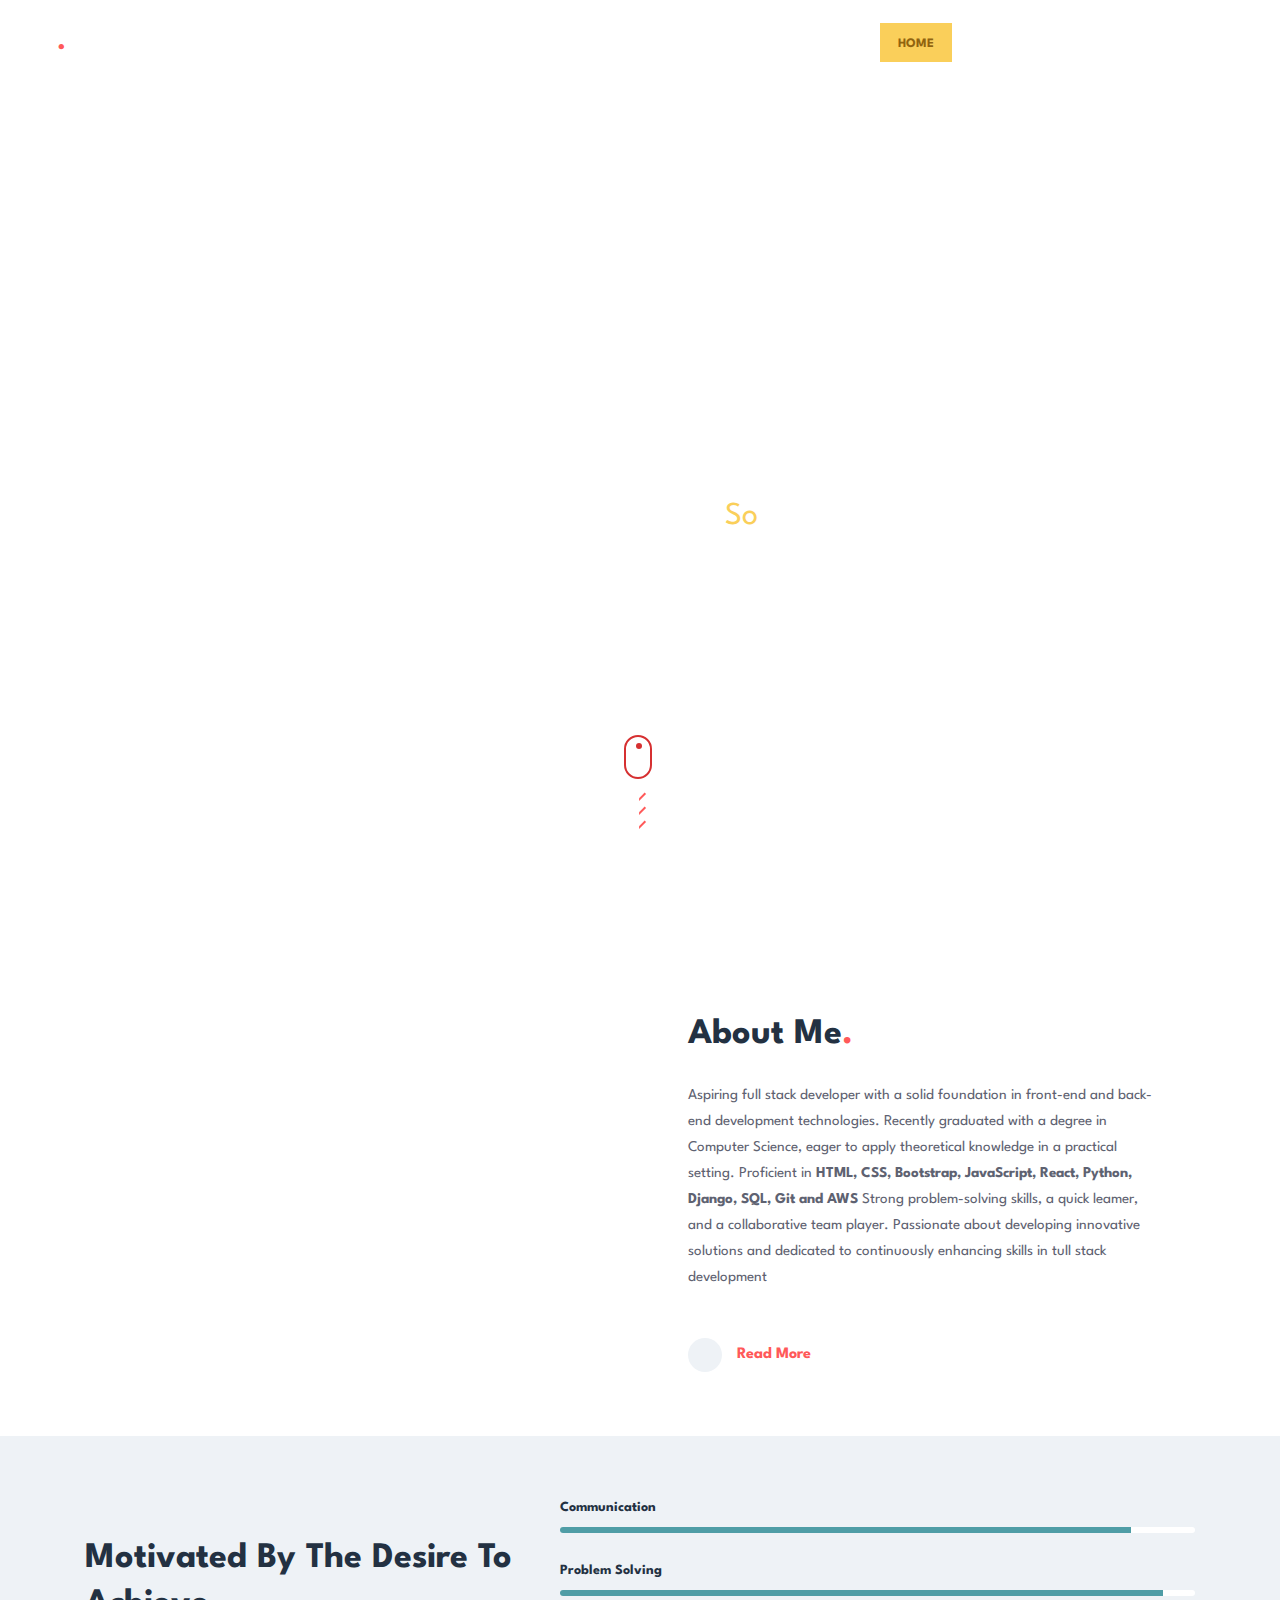
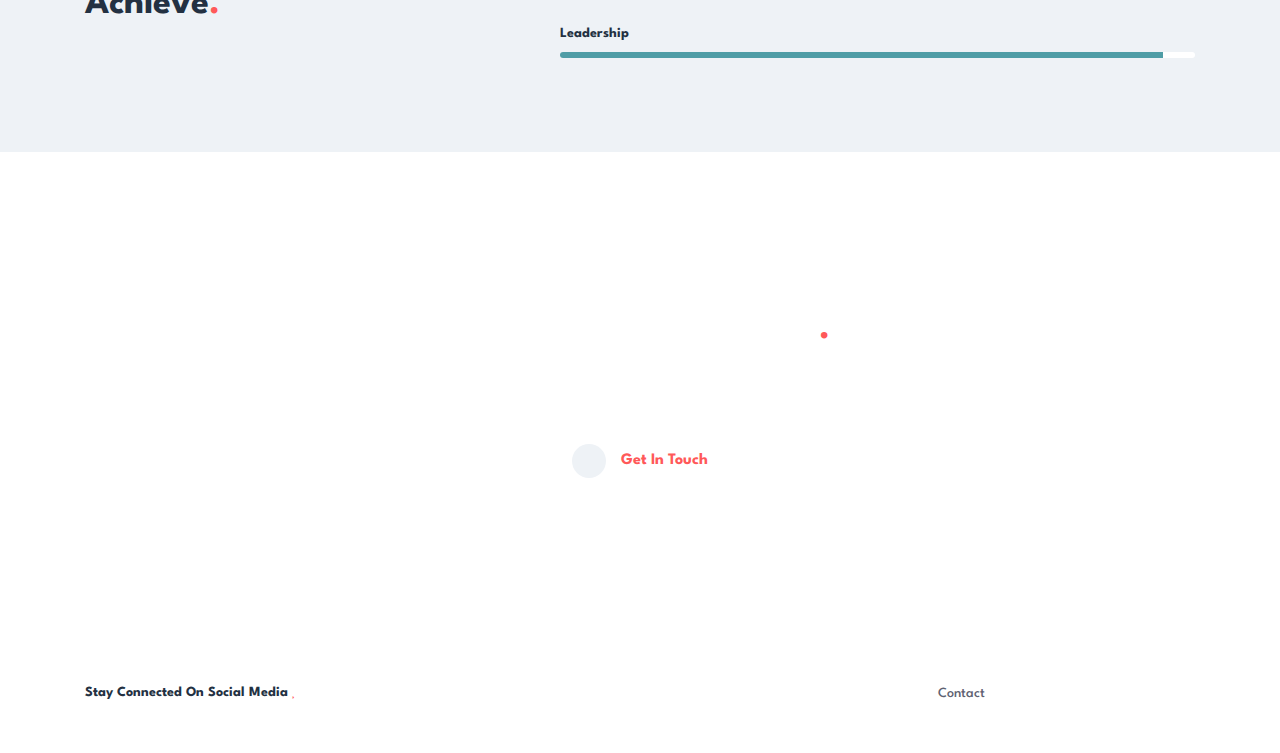
==== commit 987bf1c7: "updated skills sections" ====
--- a/index.html
+++ b/index.html
@@ -90,7 +90,7 @@
 
 					<h3 class="hny-title">
 						About Me<span class="dot-1">.</span></h3>
-					<p>Aspiring full stack developer with a solid foundation in front-end and back-end development technologies. Recently graduated with a degree in Computer Science, eager to apply theoretical knowledge in a practical setting. Proficient in HTML, CSS, JavaScript, PYTHON, Django, BOOTSTRAP and SQL Strong problem-solving skills, a quick leamer, and a collaborative team player. Passionate about developing innovative solutions and dedicated to continuously enhancing skills in tull stack development</p>
+					<p>Aspiring full stack developer with a solid foundation in front-end and back-end development technologies. Recently graduated with a degree in Computer Science, eager to apply theoretical knowledge in a practical setting. Proficient in <b>HTML, CSS, Bootstrap, JavaScript, React, Python, Django, SQL, Git and AWS </b> Strong problem-solving skills, a quick leamer, and a collaborative team player. Passionate about developing innovative solutions and dedicated to continuously enhancing skills in tull stack development</p>
 					<div class="read-more mt-lg-5 mt-4">
 						<a href="about.html" class="read-more">
 							<span class="more_icon fa fa-long-arrow-right"></span>
